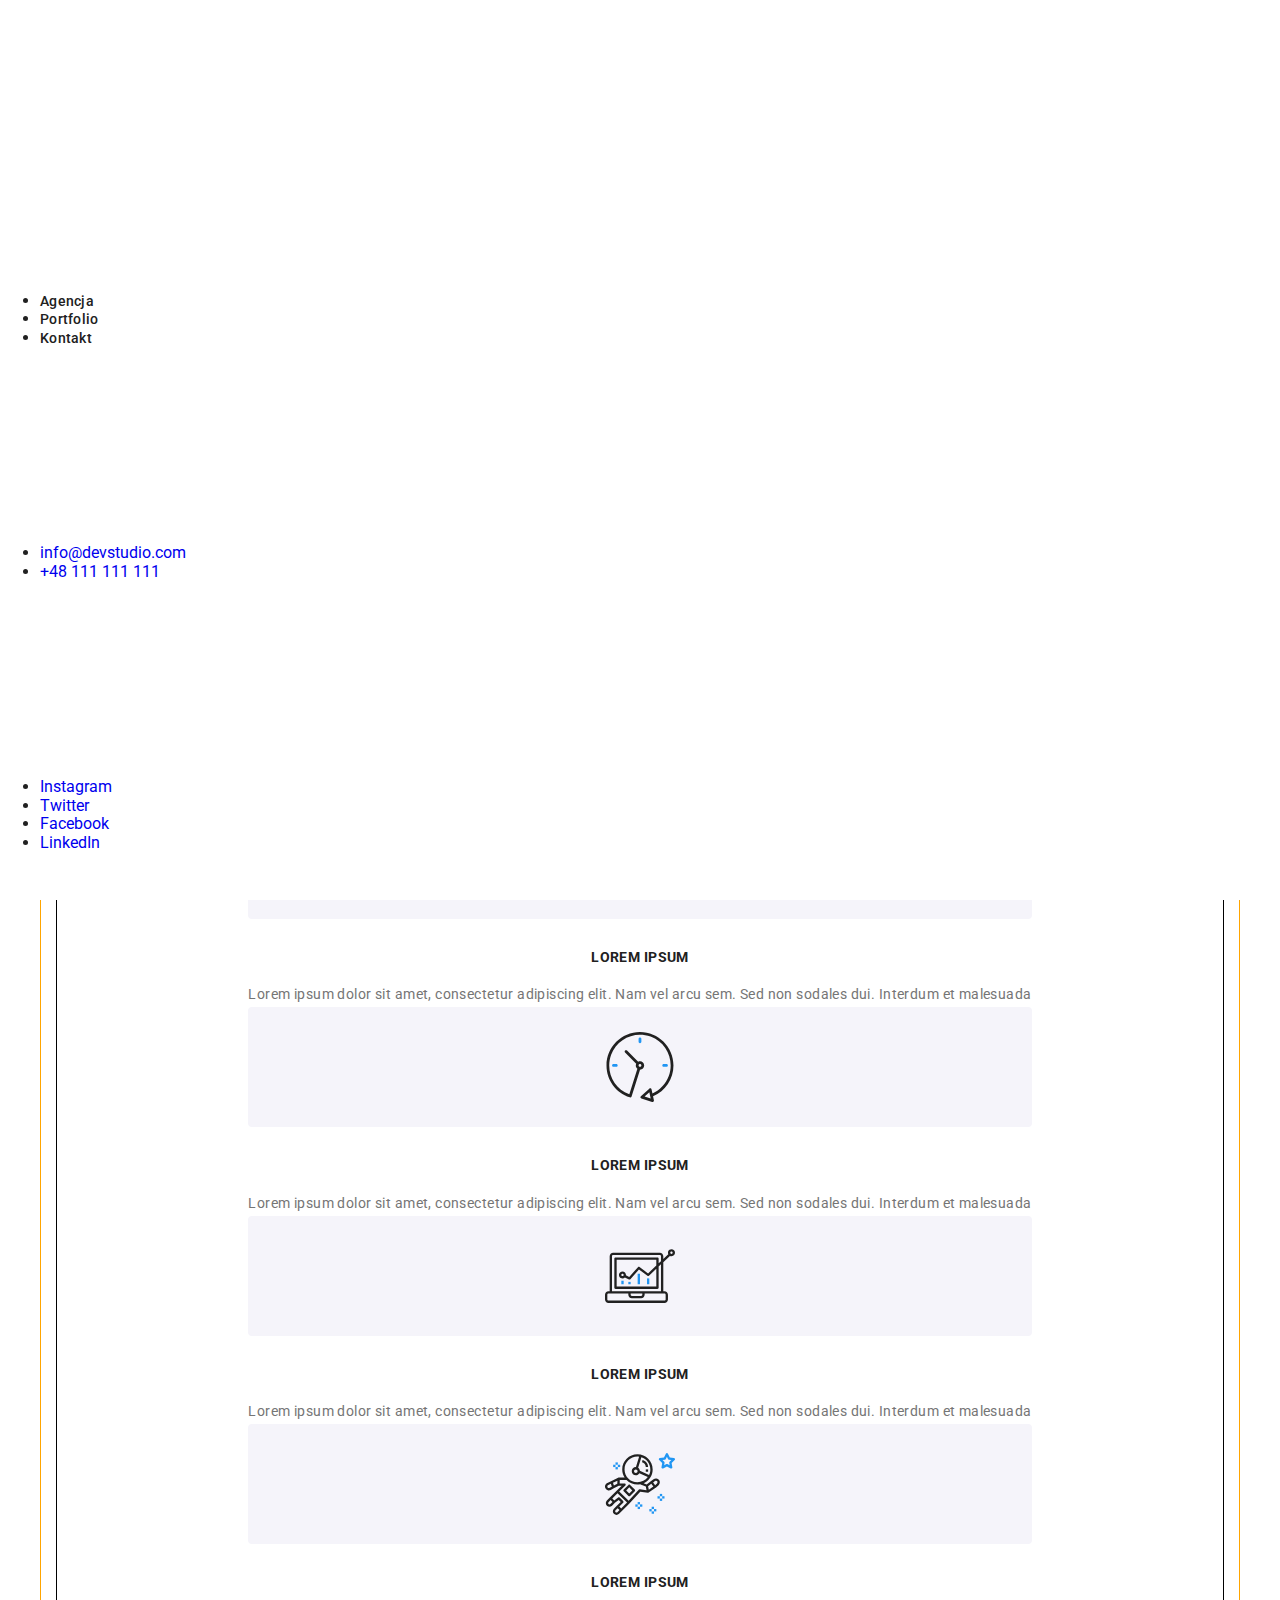
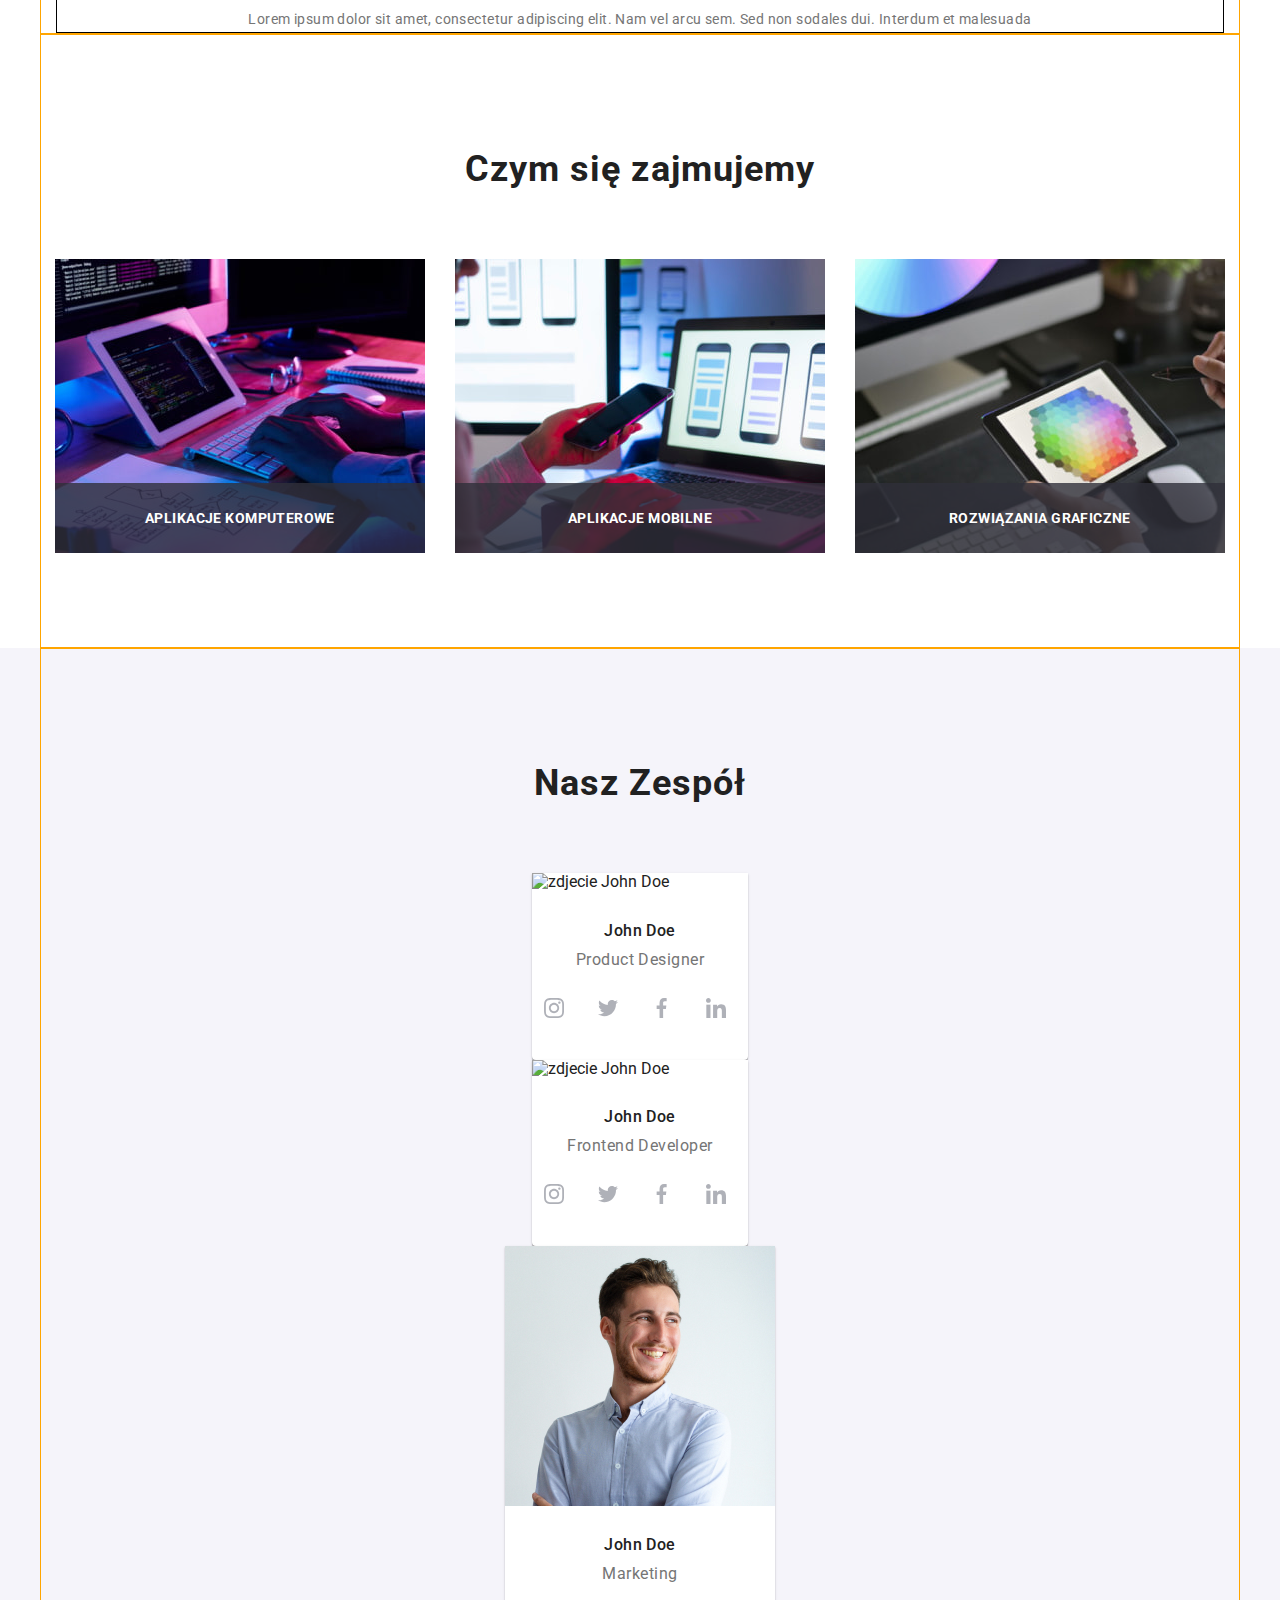
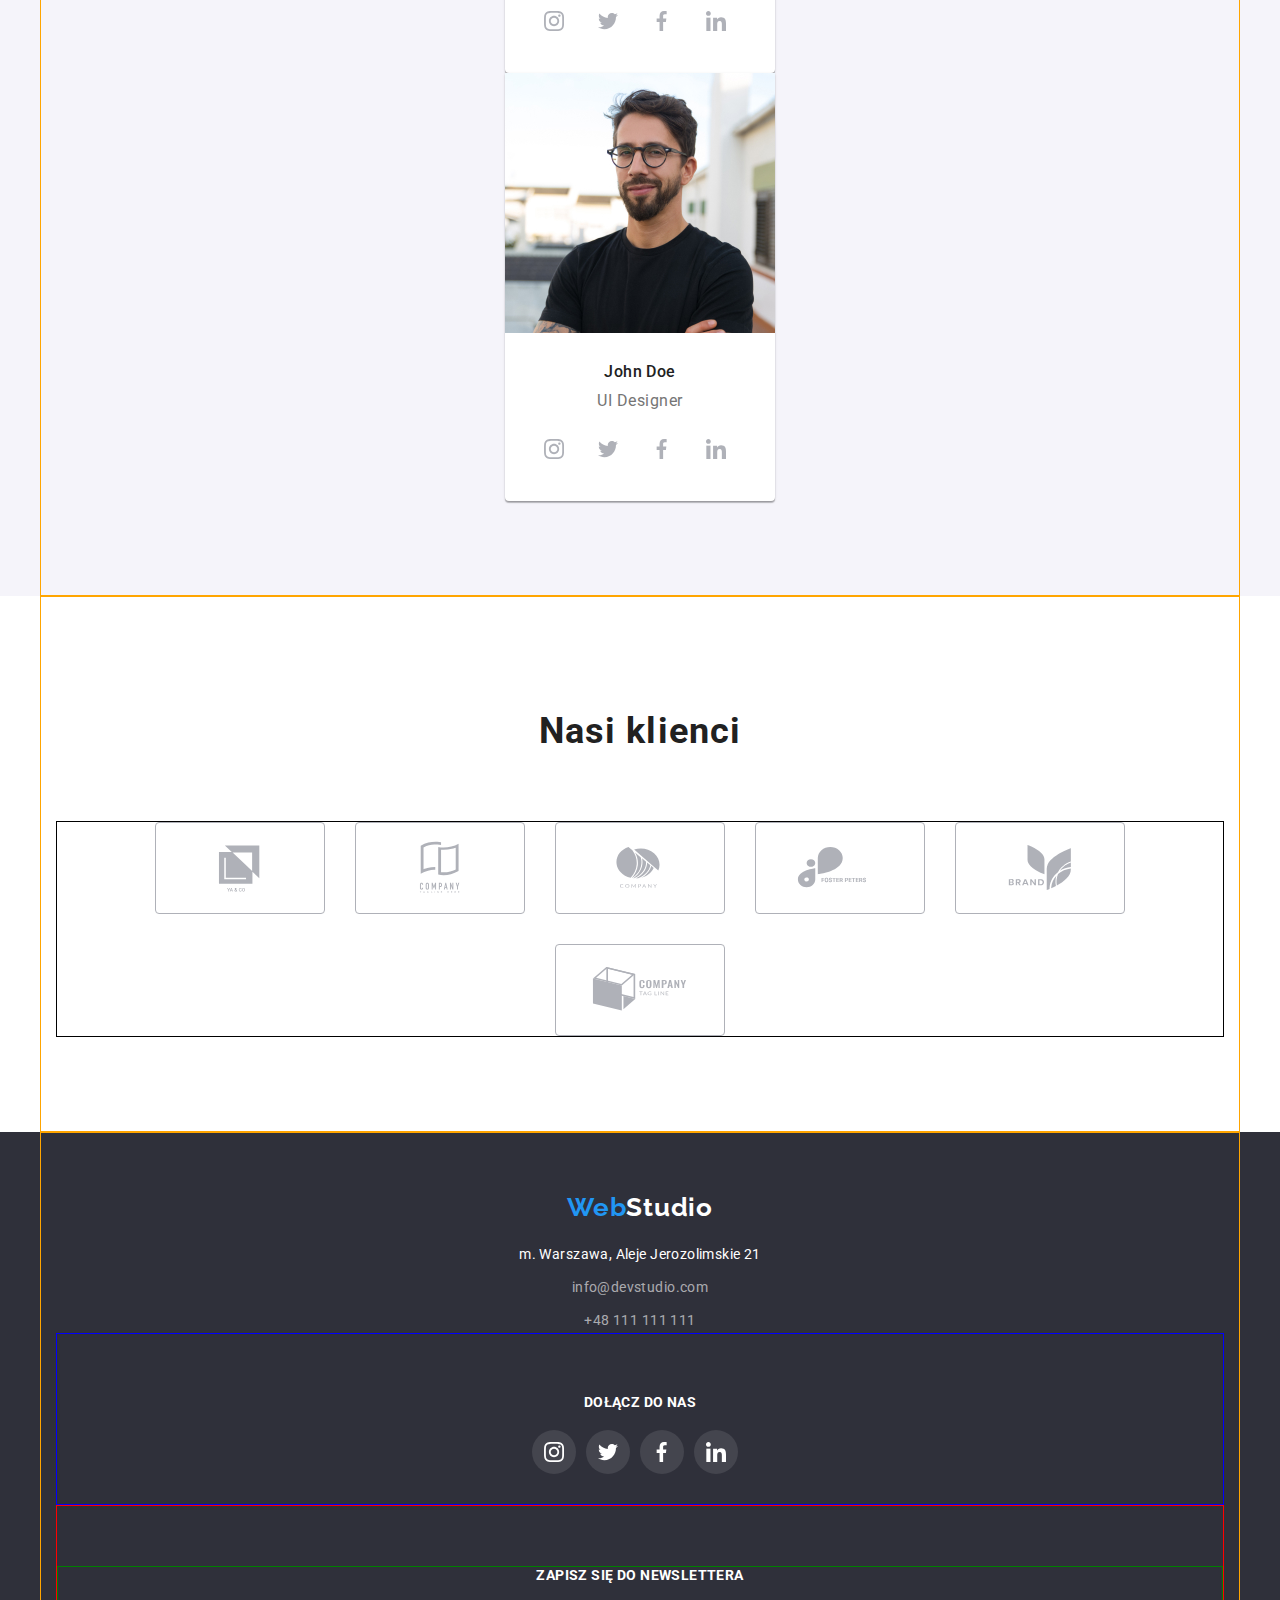
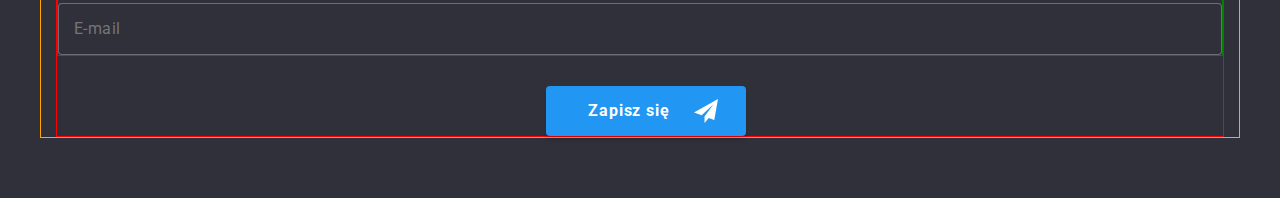
==== index.html @ f4fbeae9 "menu1" ====
<!DOCTYPE html>
<html lang="pl">

<head>
  <meta charset="UTF-8" />
  <meta http-equiv="X-UA-Compatible" content="IE=edge" />
  <meta name="viewport" content="width=device-width, initial-scale=1.0" />
  <link rel="stylesheet"
    href="https://cdnjs.cloudflare.com/ajax/libs/modern-normalize/1.0.0/modern-normalize.min.css" />
  <link rel="stylesheet" href="./css/main.min.css" />
  <link rel="preconnect" href="https://fonts.googleapis.com" />
  <link rel="preconnect" href="https://fonts.gstatic.com" crossorigin />
  <link href="https://fonts.googleapis.com/css2?family=Raleway:wght@700&family=Roboto:wght@400;500;700;900&display=swap"
    rel="stylesheet" />
  <title>WebStudio</title>
</head>

<body>
  <header>
    <div class="container tophead">
      <a class="logo" href="index.html"> <span class="logo--web">Web</span>Studio </a>
      <nav class="navigation">
        <ul class="navigation__list list">
          <li class="navigation__item">
            <a class="navigation__link navigation__underline" href="index.html">AGENCJA</a>
          </li>
          <li class="navigation__item">
            <a class="navigation__link" href="portfolio.html">PORTFOLIO</a>
          </li>
          <li class="navigation__item">
            <a class="navigation__link" href="#kontakt">KONTAKT</a>
          </li>
        </ul>
      </nav>
      <a class="address__top address__top--mail" href="mailto:info@devstudio.com">
        <svg class="adress__icon" width="16" height="12">
          <use href="images/icons.svg#icon-envelope"></use>
        </svg>info@devstudio.com</a>
      <a class="address__top" href="tel:+48111111111"><svg class="adress__icon" width="16" height="12">
          <use href="images/icons.svg#icon-phone"></use>
        </svg>+48 111 111 111</a>


      <button class="mobile-menu__button" type="button" data-menu-open>
        <svg class="mobile-menu__icon" width="40" height="40">
          <use href="./images/icons.svg#icon-menu"></use>
        </svg>
      </button>

      <div class="mobile-menu is-open" data-menu>
        <button class="mobile-menu__button mobile-menu__button--inside" type="button" data-menu-close>
          <svg class="mobile-menu__icon" width="40" height="40">
            <use href="./images/icons.svg#icon-close-menu"></use>
          </svg>
        </button>
        <nav class="navigation__mobile">
          <ul class="navigation__list--mobile">
            <li class="navigation__item navigation__item--mobile">
              <a class="navigation__link navigation__link--current link" href="./index.html">Agencja</a>
            </li>
            <li class="navigation__item navigation__item--mobile">
              <a class="navigation__link link" href="./portfolio.html">Portfolio</a>
            </li>
            <li class="navigation__item navigation__item--mobile">
              <a class="navigation__link link" href="#address">Kontakt</a>
            </li>
          </ul>
        </nav>

        <ul class="headline__list headline__list--mobile">
          <li class="headline__item headline__item--mobile">
            <a class="headline__link link" href="mailto:info@devstudio.com">info@devstudio.com</a>
          </li>
          <li class="headline__item headline__item--mobile">
            <a class="headline__link link" href="tel:+48111111111">+48 111 111 111</a>
          </li>
        </ul>

        <ul class="mobile-menu__list">
          <li class="mobile-menu__item">
            <a href="#" class="mobile-menu__link link">Instagram</a>
          </li>
          <li class="mobile-menu__item">
            <a href="#" class="mobile-menu__link link">Twitter</a>
          </li>
          <li class="mobile-menu__item">
            <a href="#" class="mobile-menu__link link">Facebook</a>
          </li>
          <li class="mobile-menu__item">
            <a href="#" class="mobile-menu__link link">LinkedIn</a>
          </li>
        </ul>
      </div>


    </div>
  </header>
  <main>
    <section class="order">
      <div class="container section order__effect">
        <h1 id="agencja" class="order__title">EFEKTYWNE ROZWIĄZANIA <br /> DLA WASZEGO BIZNESU</h1>
        <button type="button" class="order__button" data-modal-open>ZAMÓW USŁUGĘ</button>
      </div>
    </section>
    <section class="container section lorem">
      <ul class="lorem__list list">
        <li class="lorem__item">
          <div class="lorem__box">
            <svg width="70" height="70">
              <use href="./images/icons.svg#icon-satelite"></use>
            </svg>
          </div>
          <h3 class="lorem__title">Lorem ipsum</h3>
          <br />
          <p class="lorem__text">
            Lorem ipsum dolor sit amet, consectetur adipiscing elit. Nam vel arcu sem. Sed non
            sodales dui. Interdum et malesuada
          </p>
        </li>
        <li class="lorem__item">
          <div class="lorem__box">
            <svg width="70" height="70">
              <use href="./images/icons.svg#icon-clock"></use>
            </svg>
          </div>
          <h3 class="lorem__title">Lorem ipsum</h3>
          <br />
          <p class="lorem__text">
            Lorem ipsum dolor sit amet, consectetur adipiscing elit. Nam vel arcu sem. Sed non
            sodales dui. Interdum et malesuada
          </p>
        </li>
        <li class="lorem__item">
          <div class="lorem__box">
            <svg width="70" height="70">
              <use href="./images/icons.svg#icon-computer"></use>
            </svg>
          </div>
          <h3 class="lorem__title">Lorem ipsum</h3>
          <br />
          <p class="lorem__text">
            Lorem ipsum dolor sit amet, consectetur adipiscing elit. Nam vel arcu sem. Sed non
            sodales dui. Interdum et malesuada
          </p>
        </li>
        <li class="lorem__item">
          <div class="lorem__box">
            <svg width="70" height="70">
              <use href="./images/icons.svg#icon-space"></use>
            </svg>
          </div>
          <h3 class="lorem__title">Lorem ipsum</h3>
          <br />
          <p class="lorem__text">
            Lorem ipsum dolor sit amet, consectetur adipiscing elit. Nam vel arcu sem. Sed non
            sodales dui. Interdum et malesuada
          </p>
        </li>
      </ul>
    </section>
    <section class="section container about">
      <h2 class="headline">Czym się zajmujemy</h2>

      <ul class="about__list list">
        <li class="about__item">
          <img src="images/img1.jpg" alt="klawiatura tablet laptop" width="370" height="294" />
          <p class="about__description">Aplikacje komputerowe</p>
        </li>
        <li class="about__item">
          <img src="images/img2.jpg" alt="telefon komputer" width="370" height="294" />
          <p class="about__description">Aplikacje mobilne</p>
        </li>
        <li class="about__item">
          <img src="images/img3.jpg" alt="klawiatura table" width="370" height="294" />
          <p class="about__description">Rozwiązania graficzne</p>
        </li>
      </ul>
    </section>
    <section class="team">
      <div class="section container">
        <h2 class="headline">Nasz Zespół</h2>
        <ul class="team__list list">
          <li class="team__person">
            <picture>
              <source srcset="
                    images/team/person1mobile-450.jpg 450w,
                    images/team/person1mobile-900.jpg 900w" media="(max-width: 767px)"
                sizes="(min-width: 450px) 450px, 100vw" />
              <source srcset="
                    images/team/person1tablet-354.jpg 354w,
                    images/team/person1tablet-708.jpg 708w
                  " media="(min-width: 768px) and (max-width: 1199px)" sizes="(min-width: 354px) 354px, 100vw" />
              <source srcset="
                    images/team/person1desktop-270.jpg 270w,
                    images/team/person1desktop-540.jpg 540w
                  " media="(min-width: 1200px)" sizes="(min-width: 270px) 270px, 100vw" />
              <img src="images/team/person1mobile-450.jpg" alt="zdjecie John Doe" />
            </picture>
            <p class="team__name">John Doe</p>
            <p class="team__job">Product Designer</p>
            <ul class="social">
              <li class=list><a class="social__link" href="#">
                  <svg class="social-icon" width="20" height="20">
                    <use href="./images/icons.svg#icon-instagram"></use>
                  </svg></a></li>
              <li class=list><a class="social__link" href="#">
                  <svg class="social-icon" width="20" height="20">
                    <use href="./images/icons.svg#icon-twitter"></use>
                  </svg></a></li>
              <li class=list><a class="social__link" href="#">
                  <svg class="social-icon" width="20" height="20">
                    <use href="./images/icons.svg#icon-facebook"></use>
                  </svg></a></li>
              <li class=list><a class="social__link" href="#">
                  <svg class="social-icon" width="20" height="20">
                    <use href="./images/icons.svg#icon-linkedin"></use>
                  </svg></a></li>
            </ul>
          </li>
          <li class="team__person">
            <picture>
              <source srcset="
                    images/team/person2mobile-450.jpg 450w,
                    images/team/person2mobile-900.jpg 900w
                  " media="(max-width: 767px)" sizes="(min-width: 450px) 450px, 100vw" />
              <source srcset="
                    images/team/person2tablet-354.jpg 354w,
                    images/team/person2tablet-708.jpg 708w
                  " media="(min-width: 768px) and (max-width: 1199px)" sizes="(min-width: 354px) 354px, 100vw" />
              <source srcset="
                    images/team/person2desktop-270.jpg 270w,
                    images/team/person2desktop-540.jpg 540w
                  " media="(min-width: 1199px)" sizes="(min-width: 270px) 270px, 100vw" />
              <img src="images/team/person2mobile-450.jpg" alt="zdjecie John Doe" />
            </picture>


            <p class="team__name">John Doe</p>
            <p class="team__job">Frontend Developer</p>
            <ul class="social">
              <li class=list><a class="social__link" href="#">
                  <svg class="social-icon" width="20" height="20">
                    <use href="./images/icons.svg#icon-instagram"></use>
                  </svg></a></li>
              <li class=list><a class="social__link" href="#">
                  <svg class="social-icon" width="20" height="20">
                    <use href="./images/icons.svg#icon-twitter"></use>
                  </svg></a></li>
              <li class=list><a class="social__link" href="#">
                  <svg class="social-icon" width="20" height="20">
                    <use href="./images/icons.svg#icon-facebook"></use>
                  </svg></a></li>
              <li class=list><a class="social__link" href="#">
                  <svg class="social-icon" width="20" height="20">
                    <use href="./images/icons.svg#icon-linkedin"></use>
                  </svg></a></li>
            </ul>
          </li>
          <li class="team__person">
            <picture>
              <source srcset="
                    images/team/person3mobile-450.jpg 450w,
                    images/team/person3mobile-900.jpg 900w
                  " media="(max-width: 767px)" sizes="(min-width: 450px) 450px, 100vw" />
              <source srcset="
                    images/team/person3tablet-354.jpg 354w,
                    images/team/person3tablet-708.jpg 708w
                  " media="(min-width: 768px) and (max-width: 1199px)" sizes="(min-width: 354px) 354px, 100vw" />
              <source srcset="
                    images/team/person3desktop-270.jpg 270w,
                    images/team/person3desktop-540.jpg 540w
                  " media="(min-width: 1199px)" sizes="(min-width: 270px) 270px, 100vw" />
              <img src="images/team/person3mobile-450.jpg" alt="zdjecie John Doe" />
            </picture>

            <p class="team__name">John Doe</p>
            <p class="team__job">Marketing</p>
            <ul class="social">
              <li class=list><a class="social__link" href="#">
                  <svg class="social-icon" width="20" height="20">
                    <use href="./images/icons.svg#icon-instagram"></use>
                  </svg></a></li>
              <li class=list><a class="social__link" href="#">
                  <svg class="social-icon" width="20" height="20">
                    <use href="./images/icons.svg#icon-twitter"></use>
                  </svg></a></li>
              <li class=list><a class="social__link" href="#">
                  <svg class="social-icon" width="20" height="20">
                    <use href="./images/icons.svg#icon-facebook"></use>
                  </svg></a></li>
              <li class=list><a class="social__link" href="#">
                  <svg class="social-icon" width="20" height="20">
                    <use href="./images/icons.svg#icon-linkedin"></use>
                  </svg></a></li>
            </ul>
          </li>
          <li class="team__person">
            <picture>
              <source srcset="
                    images/team/person4mobile-450.jpg 450w,
                    images/team/person4mobile-900.jpg 900w
                  " media="(max-width: 767px)" sizes="(min-width: 450px) 450px, 100vw" />
              <source srcset="
                    images/team/person4tablet-354.jpg 354w,
                    images/team/person4tablet-708.jpg 708w
                  " media="(min-width: 768px) and (max-width: 1199px)" sizes="(min-width: 354px) 354px, 100vw" />
              <source srcset="
                    images/team/person4desktop-270.jpg 270w,
                    images/team/person4desktop-540.jpg 540w
                  " media="(min-width: 1199px)" sizes="(min-width: 270px) 270px, 100vw" />
              <img src="images/team/person4mobile-450.jpg" alt="zdjecie John Doe" />
            </picture>


            <p class="team__name">John Doe</p>
            <p class="team__job">UI Designer</p>
            <ul class="social">
              <li class=list><a class="social__link" href="#">
                  <svg class="social-icon" width="20" height="20">
                    <use href="./images/icons.svg#icon-instagram"></use>
                  </svg></a></li>
              <li class=list><a class="social__link" href="#">
                  <svg class="social-icon" width="20" height="20">
                    <use href="./images/icons.svg#icon-twitter"></use>
                  </svg></a></li>
              <li class=list><a class="social__link" href="#">
                  <svg class="social-icon" width="20" height="20">
                    <use href="./images/icons.svg#icon-facebook"></use>
                  </svg></a></li>
              <li class=list><a class="social__link" href="#">
                  <svg class="social-icon" width="20" height="20">
                    <use href="./images/icons.svg#icon-linkedin"></use>
                  </svg></a></li>
            </ul>
          </li>
        </ul>
      </div>
    </section>
    <section class="section container">
      <h2 class="headline">Nasi klienci</h2>
      <div class="client">
        <ul class="client__list list">
          <li class="client__item">
            <a class="client__link" href="#">
              <svg class="client-logo" width="106" height="60.04">
                <use href="./images/icons.svg#icon-client1"></use>
              </svg>
            </a>
          </li>
          <li class="client__item">
            <a class="client__link" href="#">
              <svg class="client-logo" width="106" height="60.04">
                <use href="./images/icons.svg#icon-client2"></use>
              </svg>
            </a>
          </li>
          <li class="client__item">
            <a class="client__link" href="#">
              <svg class="client-logo" width="106" height="60.04">
                <use href="./images/icons.svg#icon-client3"></use>
              </svg>
            </a>
          </li>
          <li class="client__item">
            <a class="client__link" href="#">
              <svg class="client-logo" width="106" height="60.04">
                <use href="./images/icons.svg#icon-client4"></use>
              </svg>
            </a>
          </li>
          <li class="client__item">
            <a class="client__link" href="#">
              <svg class="client-logo" width="106" height="60.04">
                <use href="./images/icons.svg#icon-client5"></use>
              </svg>
            </a>
          </li>
          <li class="client__item">
            <a class="client__link" href="#">
              <svg class="client-logo" width="106" height="60.04">
                <use href="./images/icons.svg#icon-client6"></use>
              </svg>
            </a>
          </li>
        </ul>
      </div>
    </section>
  </main>
  <footer class="bottom">
    <section class="container ">
      <section class="bottom__box">
        <!-- <section class="container bottom__box"> -->
        <div class="bottom__left">
          <a class="logo logo--bottom" href="#"> <span class="logo--web">Web</span>Studio </a>
          <address id="kontakt" class="adress-bottom">
            <p class=adress__item>
              <a class="address__bottom" href="https://goo.gl/maps/KirbmJ58dicckaQu6">m. Warszawa, Aleje Jerozolimskie
                21</a>
            </p>
            <p class="adress__item">
              <a class="address__bottom address__bottom--grey" href="mailto:info@devstudio.com">info@devstudio.com</a>
            </p>
            <p class="adress__item ">
              <a class="address__bottom address__bottom--grey" href="tel:+48111111111">+48 111 111 111</a>
            </p>
          </address>
        </div>
        <div class="bottom__center">
          <p class="bottom__join">dołącz do nas</p>
          <ul class="social">
            <li class=list><a class="social__link social__link--bottom" href="#">
                <svg class="social-icon" width="20" height="20">
                  <use href="./images/icons.svg#icon-instagram"></use>
                </svg></a></li>
            <li class=list><a class="social__link social__link--bottom" href="#">
                <svg class="social-icon" width="20" height="20">
                  <use href="./images/icons.svg#icon-twitter"></use>
                </svg></a></li>
            <li class=list><a class="social__link social__link--bottom" href="#">
                <svg class="social-icon" width="20" height="20">
                  <use href="./images/icons.svg#icon-facebook"></use>
                </svg></a></li>
            <li class=list><a class="social__link social__link--bottom" href="#">
                <svg class="social-icon" width="20" height="20">
                  <use href="./images/icons.svg#icon-linkedin"></use>
                </svg></a></li>
          </ul>
        </div>
        <div class="bottom__right">
          <form class="newsletter" name="newsletter-form">
            <label class="newsletter__join">
              Zapisz się do newslettera
              <input class="newsletter__lbl" type="email" name="email" placeholder="E-mail" required />
            </label>
            <button class="newsletter__button" type="submit">
              Zapisz się
              <svg class="newsletter__icon" width="24" height="24">
                <use href="./images/icons.svg#icon-send"></use>
              </svg>
            </button>
          </form>


        </div>
      </section>
  </footer>
  <div class="backdrop is-hidden" data-modal>
    <div class="modal">
      <button type="button" class="close-btn" data-modal-close>
        <svg class="close-btn__img" width="30" height="30">
          <use href="./images/icons.svg#icon-close"></use>
        </svg></button>
      <div class="contact-form">
        <p class="contact-form__leave">Zostaw swoje dane w formularzu poniżej</p>

        <form>
          <label class="contact-form__label-input">
            Imię
            <div class="contact-form__label-box">
              <svg class="contact-form__label-icon" width="18" height="18">
                <use href="images/icons.svg#icon-person"></use>
              </svg>
              <input class="contact-form__inside-text" type="text" name="username" required />
            </div>
          </label>

          <label class="contact-form__label-input">
            Telefon
            <div class="contact-form__label-box">
              <svg class="contact-form__label-icon" width="18" height="18">
                <use href="images/icons.svg#icon-phone2"></use>
              </svg>
              <input class="contact-form__inside-text" type="tel" name="phone_number" required />

            </div>
          </label>


          <label class="contact-form__label-input">
            Email
            <div class="contact-form__label-box">
              <svg class="contact-form__label-icon" width="18" height="18">
                <use href="images/icons.svg#icon-email"></use>
              </svg>
              <input class="contact-form__inside-text" type="email" name="email" required />
            </div>
          </label>

          <label class="contact-form__label-input">
            Komentarz
            <div class="contact-form__label-box">
              <textarea class="contact-form__inside-textarea" name="feedback" rows="6"
                placeholder="Wprowadź tekst"></textarea>
            </div>

          </label>
          <div>
            <input type="checkbox" name="checkbox" id="policy" class="checkbox" required />
            <label class="checkbox__statement" for="policy">
              <p>Oświadczam iż akceptuję <a class="checkbox__policy" href="#">Regulamin </a> i
                <a class="checkbox__policy" href="#"> Politykę Prywatności.</a>
              </p>
            </label>
          </div>

          <div class="contact-form__label-box">
            <button type="submit" class="contact-form__button">Wyślij</button>
          </div>
        </form>
      </div>

    </div>
  </div>
  <script src="./js/modal.js"></script>
</body>

</html>
---- css/main.min.css ----
:root{--main-color-bla: #212121;--secondary-color-blu: #2196f3;--third-color-whi: #ffffff;--four-color-gre: #757575;--fifth-color-dgrey: #2F303A;--main-font: 'Roboto', sans-serif;--secondary-font: 'Raleway', sans-serif}body{font-family:var(--main-font);color:var(--main-color-bla);max-width:1600px;margin:0 auto}h1,h2,h3,h4,h5,h6{margin:0}ul,ol{padding:0;margin:0}p{margin:0;padding:0}img{display:block}.list{list-style:none}.link{text-decoration:none}.container{max-width:100%;margin:0 auto;padding:0 15px;border:1px solid orange}.section{padding-top:94px;padding-bottom:94px}.headline{font-weight:700;font-size:36px;line-height:1.667;text-align:center;letter-spacing:0.03em;padding:10px;margin-bottom:50px}.tophead{padding-top:24px;padding-bottom:25px;border-bottom:1px solid #ececec;display:flex;border:1px solid blue;flex-direction:row;justify-content:space-between;align-items:center}@media screen and (min-width: 480px) and (max-width: 767px){.container{max-width:480px}}@media screen and (min-width: 768px) and (max-width: 1199px){.container{max-width:768px}}@media screen and (min-width: 1200px){.container{max-width:1200px}}.logo{color:var(--main-color-bla);padding-right:93px;font-family:var(--secondary-font);font-weight:700;font-size:26px;letter-spacing:0.03em;text-decoration:none;text-align:center}.logo--web{color:var(--secondary-color-blu)}.logo--bottom{color:var(--third-color-whi);padding:60px 0 20px}.bottom{background:var(--fifth-color-dgrey);margin:0 auto;padding-bottom:60px}.bottom__box{display:flex;flex-direction:column}.bottom__left{display:flex;flex-direction:column}.bottom__center{display:flex;flex-direction:column;border:1px solid blue}.bottom__join{font-weight:700;font-size:14px;line-height:16px;letter-spacing:0.03em;text-transform:uppercase;color:#ffffff;margin-bottom:20px;text-align:center;margin-top:60px}.navigation{display:none}.navigation__mobile{display:flex;flex-direction:column}.navigation__list{display:flex;align-items:center}.navigation__list--mobile{display:flex;flex-direction:column}.navigation__item{position:relative}.navigation__item:not(:last-child){margin-right:46px}.navigation__link{color:var(--main-color-bla);font-weight:500;font-size:14px;line-height:1.143;letter-spacing:0.02em;text-decoration:none;transition:color 250ms cubic-bezier(0.4, 0, 0.2, 1)}.navigation__link:hover,.navigation__link:focus{color:var(--secondary-color-blu)}.navigation__underline::after{position:absolute;content:'';width:100%;height:4px;background-color:#2196f3;bottom:-32px;left:0;border-radius:2px}.address__top{display:none;font-weight:500;font-size:14px;font-style:normal;line-height:1.143;letter-spacing:0.02em;color:var(--four-color-gre);text-decoration:none;align-items:center;transition-property:color, fill;transition-duration:250ms;transition-timing-function:cubic-bezier(0.4, 0, 0.2, 1)}.address__top:hover,.address__top:focus{color:var(--secondary-color-blu);fill:var(--secondary-color-blu)}.address__top--mail{margin-right:50px;margin-left:auto}.adress__icon{margin-right:10px}.address__bottom{font-size:14px;font-style:normal;line-height:171%;letter-spacing:0.03em;color:var(--third-color-whi);text-decoration:none;transition:color 250ms cubic-bezier(0.4, 0, 0.2, 1)}.address__bottom:hover,.address__bottom:focus{color:var(--secondary-color-blu)}.address__bottom--grey{color:rgba(255,255,255,0.6)}.adress__item{text-align:center}.adress__item:not(:first-of-type){margin-top:9px}.order{background:#2f303a;align-items:center;margin:0 auto;background-image:linear-gradient(rgba(47,48,58,0.4), rgba(47,48,58,0.4)),url(../images/background/order-mobile.jpg);background-repeat:no-repeat;background-size:cover}.order__button{background:var(--secondary-color-blu);box-shadow:0px 4px 4px rgba(0,0,0,0.15);border-radius:4px;font-style:normal;font-weight:700;font-size:16px;line-height:1.875;letter-spacing:0.06em;color:var(--third-color-whi);cursor:pointer;margin-top:30px;padding:10px 41px}.order__effect{display:flex;flex-direction:column;align-items:center;padding:200px 0}.order__title{width:696px;font-weight:900;font-size:26px;line-height:1.36;text-align:center;letter-spacing:0.06em;text-transform:uppercase;color:var(--third-color-whi)}@media (min-device-pixel-ratio: 2), (min-resolution: 192dpi), (min-resolution: 2dppx){.order{background-image:linear-gradient(rgba(47,48,58,0.4), rgba(47,48,58,0.4)),url("../images/background/order-mobile@2x.jpg")}}@media screen and (min-width: 768px) and (max-width: 1199px){.order{background-image:linear-gradient(rgba(47,48,58,0.4), rgba(47,48,58,0.4)),url("../images/background/order-tablet.jpg")}}@media screen and (min-width: 768px) and (max-width: 1199px) and (min-device-pixel-ratio: 2), screen and (min-width: 768px) and (max-width: 1199px) and (-webkit-min-device-pixel-ratio: 2), screen and (min-width: 768px) and (max-width: 1199px) and (min-resolution: 192dpi), screen and (min-width: 768px) and (max-width: 1199px) and (min-resolution: 2dppx){.order{background-image:linear-gradient(rgba(47,48,58,0.4), rgba(47,48,58,0.4)),url("../images/background/order-tablet@2x.jpg")}}@media screen and (min-width: 1200px){.order{background-image:linear-gradient(rgba(47,48,58,0.4), rgba(47,48,58,0.4)),url("../images/background/order-desktop.jpg")}}@media screen and (min-width: 1200px) and (min-device-pixel-ratio: 2), screen and (min-width: 1200px) and (-webkit-min-device-pixel-ratio: 2), screen and (min-width: 1200px) and (min-resolution: 192dpi), screen and (min-width: 1200px) and (min-resolution: 2dppx){.order{background-image:linear-gradient(rgba(47,48,58,0.4), rgba(47,48,58,0.4)),url("../images/background/order-desktop@2x.jpg")}}@media screen and (min-width: 1200px){.order__title{font-size:44px}}.about{display:none;flex-direction:column}.about__list{display:flex;flex-direction:row;justify-content:center}.about__item{position:relative}.about__item:not(:last-child){margin-right:30px}.about__description{position:absolute;display:flex;justify-content:center;bottom:0;font-weight:700;font-size:14px;line-height:16px;letter-spacing:0.03em;text-transform:uppercase;color:var(--third-color-whi);background-color:rgba(47,48,58,0.8);width:100%;padding:27px 0}@media screen and (min-width: 1200px){.about{display:flex}}.lorem{padding-bottom:0px}.lorem__list{display:flex;flex-direction:column;align-items:center;border:1px solid black}.lorem__box{background:#f5f4fa;border-radius:4px;margin-bottom:30px;display:flex;align-items:center;justify-content:center;padding-top:25px;padding-bottom:25px}.lorem__title{font-weight:700;font-size:14px;line-height:1.143;letter-spacing:0.03em;text-transform:uppercase;text-align:center}.lorem__text{font-size:14px;line-height:1.71;letter-spacing:0.03em;color:var(--four-color-gre)}.team{background-color:#f5f4fa;margin:0 auto}.team__list{display:flex;flex-direction:column;align-items:center}.team__person{background-color:var(--third-color-whi);box-shadow:0px 1px 3px rgba(0,0,0,0.12),0px 1px 1px rgba(0,0,0,0.14),0px 2px 1px rgba(0,0,0,0.2);border-radius:0px 0px 4px 4px}.team__name{font-weight:500;font-size:16px;line-height:118%;letter-spacing:0.03em;text-align:center;margin-top:30px;margin-bottom:10px}.team__job{font-size:16px;line-height:118%;letter-spacing:0.03em;color:var(--four-color-gre);text-align:center;margin-bottom:16px}.social{display:flex;flex-direction:row;justify-content:center}.social__link{display:flex;width:44px;height:44px;background-color:var(--third-color-whi);border-radius:50%;justify-content:center;align-items:center;margin-bottom:30px;margin-right:10px;fill:#afb1b8;transition-property:background-color, fill;transition-duration:250ms;transition-timing-function:cubic-bezier(0.4, 0, 0.2, 1)}.social__link:hover,.social__link:focus{background-color:var(--secondary-color-blu);fill:var(--third-color-whi)}.social__link--bottom{background-color:rgba(255,255,255,0.1);fill:var(--third-color-whi);transition:background-color 250ms cubic-bezier(0.4, 0, 0.2, 1)}.client{display:flex;align-items:center;justify-content:center}.client__list{display:flex;flex-direction:row;flex-wrap:wrap;border:1px solid black;justify-content:center;gap:30px}.client__link{display:flex;width:170px;height:92px;border:1px solid #afb1b8;box-sizing:border-box;border-radius:4px;justify-content:center;align-items:center;fill:#afb1b8;transition-property:border, fill;transition-duration:250ms;transition-timing-function:cubic-bezier(0.4, 0, 0.2, 1)}.client__link:hover,.client__link:focus{fill:var(--secondary-color-blu);border:1px solid var(--secondary-color-blu)}.newsletter{display:flex;align-items:center;flex-direction:column;border:1px solid red;text-align:center}.newsletter__join{font-weight:700;font-size:14px;letter-spacing:0.03em;text-transform:uppercase;color:#ffffff;display:flex;flex-direction:column;border:1px solid green;margin-top:60px;width:100%}.newsletter__lbl{padding:15px 16px;border:1px solid rgba(255,255,255,0.3);box-sizing:border-box;border-radius:4px;background-color:var(--fifth-color-dgrey);color:var(--four-color-gre);font-size:16px;line-height:125%;letter-spacing:0.03em;margin-top:20px;outline:none;padding-left:15px}.newsletter__lbl:not(:placeholder-shown){color:var(--third-color-whi);font-size:16px;line-height:125%;letter-spacing:0.03em;padding:15px}.newsletter__button{margin-left:12px;font-weight:700;font-size:16px;line-height:188%;display:flex;align-items:center;text-align:center;letter-spacing:0.06em;color:#ffffff;background-color:var(--secondary-color-blu);padding:10px 28px 10px 42px;border:none;box-shadow:0px 4px 4px rgba(0,0,0,0.15);border-radius:4px;cursor:pointer;margin-top:30px}.newsletter__icon{margin-left:24px}.menu{display:flex;flex-direction:row;justify-content:center}.menu__button{font-style:normal;font-weight:500;font-size:16px;line-height:162%;text-align:center;letter-spacing:0.03em;background:#f5f4fa;border-radius:4px;cursor:pointer;padding:6px 22px;margin-bottom:50px;border-style:none;transition-property:background, color, box-shadow;transition-duration:250ms;transition-timing-function:cubic-bezier(0.4, 0, 0.2, 1)}.menu__button:hover,.menu__button:focus{background:var(--secondary-color-blu);color:var(--third-color-whi);box-shadow:0px 3px 1px rgba(0,0,0,0.1),0px 1px 2px rgba(0,0,0,0.08),0px 2px 2px rgba(0,0,0,0.12)}.menu__item:not(:last-child){margin-right:8px}.portfolio{display:flex;flex-direction:row;justify-content:center;flex-wrap:wrap}.portfolio__item{border-bottom:1px solid #eeeeee;margin-bottom:30px;transition:box-shadow 250ms cubic-bezier(0.4, 0, 0.2, 1)}.portfolio__item:hover,.portfolio__item:focus{box-shadow:0px 1px 1px rgba(0,0,0,0.12),0px 4px 4px rgba(0,0,0,0.06),1px 4px 6px rgba(0,0,0,0.16)}.portfolio__item:not(:nth-child(3n)){margin-right:30px}.portfolio__img-box{position:relative;overflow:hidden}.portfolio__img-box:hover .portfolio__hidden-text{transform:translateY(0%)}.portfolio__hidden-text{display:flex;position:absolute;top:0;left:0;width:100%;height:100%;background-color:var(--secondary-color-blu);font-size:18px;line-height:156%;letter-spacing:0.03em;color:var(--third-color-whi);text-align:left;align-items:center;padding-left:24px;padding-right:45px;transform:translateY(100%);transition:transform 250ms cubic-bezier(0.4, 0, 0.2, 1)}.portfolio__name{font-weight:700;font-size:18px;line-height:2;letter-spacing:0.06em;padding-left:24px;padding-top:20px;color:var(--main-color-bla)}.portfolio__type{font-size:16px;line-height:1.888;letter-spacing:0.03em;padding-left:24px;padding-bottom:20px;color:var(--four-color-gre)}.backdrop{position:fixed;left:0;top:0;width:100%;height:100%;opacity:100%;background-color:rgba(0,0,0,0.2);transition:opacity 250ms cubic-bezier(0.075, 0.82, 0.165, 1)}.modal{position:absolute;top:50%;left:50%;transform:translate(-50%, -50%);width:528px;min-height:581px;border-radius:4px;background-color:var(--third-color-whi);transition:transform 250ms cubic-bezier(0.075, 0.82, 0.165, 1)}.is-hidden{opacity:0;pointer-events:none}.backdrop.is-hidden .modal{position:absolute;top:50%;left:50%;transform:translateY(100%)}.close-btn{position:absolute;top:8px;right:8px;width:30px;height:30px;border-style:none;background-color:var(--third-color-whi);cursor:pointer}.close-btn__img{position:absolute;top:0px;right:0px}.contact-form{display:flex;flex-direction:column;padding:40px;text-align:left}.contact-form__leave{text-align:center;font-weight:700;font-size:20px;line-height:115%;text-align:center;letter-spacing:0.03em;color:#212121}.contact-form__label-input{display:flex;flex-direction:column;font-size:12px;line-height:1.16;letter-spacing:0.01em;color:var(--four-color-gre);width:100%;margin-top:10px}.contact-form__inside-text{font-size:16px;width:100%;padding:12px 0px 12px 42px;border-style:none;border:1px solid rgba(33,33,33,0.2);border-radius:4px;outline:none;transition:border-color 250ms cubic-bezier(0.4, 0, 0.2, 1)}.contact-form__inside-text:focus,.contact-form__inside-textarea:focus{border:1px solid var(--secondary-color-blu)}.contact-form__inside-textarea{letter-spacing:0.01em;color:var(--four-color-gre);padding:12px 16px;resize:none;width:100%;border:1px solid rgba(33,33,33,0.2);border-radius:4px;outline:none;transition:border-color 250ms cubic-bezier(0.4, 0, 0.2, 1)}.contact-form__inside-textarea::placeholder{color:rgba(117,117,117,0.5)}.contact-form__label-icon{position:absolute;top:auto;left:0;color:currentColor;margin:0 12px;fill:var(--main-color-bla);transition:fill 250ms cubic-bezier(0.4, 0, 0.2, 1)}.contact-form__label-box{display:flex;position:relative;flex-direction:row;align-items:center;justify-content:center;margin-top:4px}.contact-form__label-box:focus-within .contact-form__label-icon{fill:var(--secondary-color-blu)}.contact-form__button{font-weight:700;font-size:16px;line-height:188%;letter-spacing:0.06em;color:#ffffff;padding:10px 76px;background:var(--secondary-color-blu);box-shadow:0px 4px 4px rgba(0,0,0,0.15);border-radius:4px;border-style:none;cursor:pointer}.checkbox{opacity:0;position:absolute}.checkbox__statement{display:flex;position:relative;margin-top:20px;margin-bottom:30px;padding-left:37px;cursor:pointer;font-size:14px;line-height:171%;color:var(--four-color-gre)}.checkbox__statement::before{content:'';width:16px;height:16px;border:1px solid black;position:absolute;text-align:right;left:14px;bottom:4px;background-color:var(--third-color-whi);border-radius:2px}.checkbox:checked+.checkbox__statement::before{border:0.01px solid var(--secondary-color-blu);background-color:var(--secondary-color-blu);background-image:url(../images/check.svg);background-repeat:no-repeat;background-position:center;transition-property:border, background-color;transition-duration:250ms;transition-timing-function:cubic-bezier(0.4, 0, 0.2, 1)}.checkbox__policy{color:var(--secondary-color-blu)}.mobile-menu{display:flex;flex-direction:column;justify-content:space-between;position:fixed;z-index:100;left:0;top:0;width:100vw;height:100vh;background-color:var(--third-color-whi);padding:48px 40px;opacity:1;visibility:visible;pointer-events:auto}.mobile-menu__button{background-color:transparent;border-style:none}.mobile-menu__icon{fill:var(--main-color-bla)}.mobile-menu__button:hover .mobile-menu__icon{fill:var(--secondary-color-blu)}.mobile-menu__button:focus .mobile-menu__icon{fill:var(--secondary-color-blu)}
/*# sourceMappingURL=main.min.css.map */
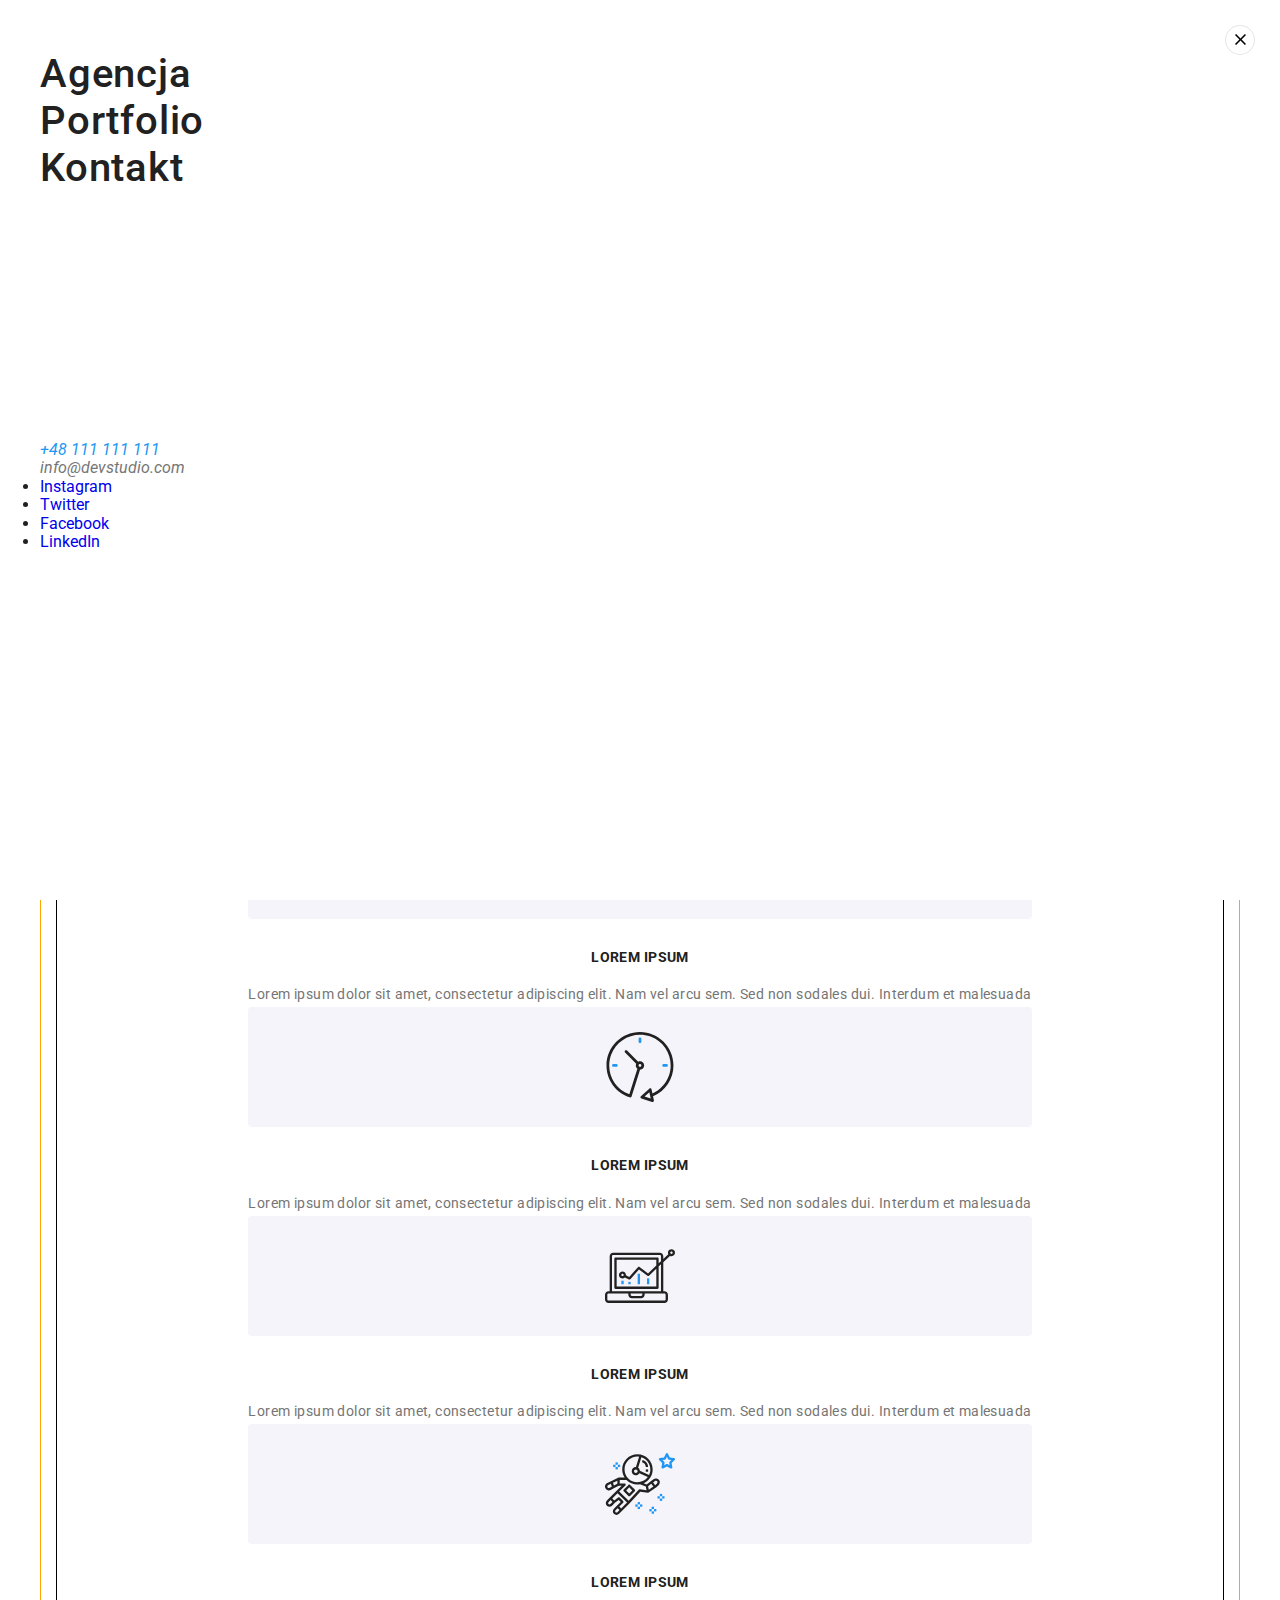
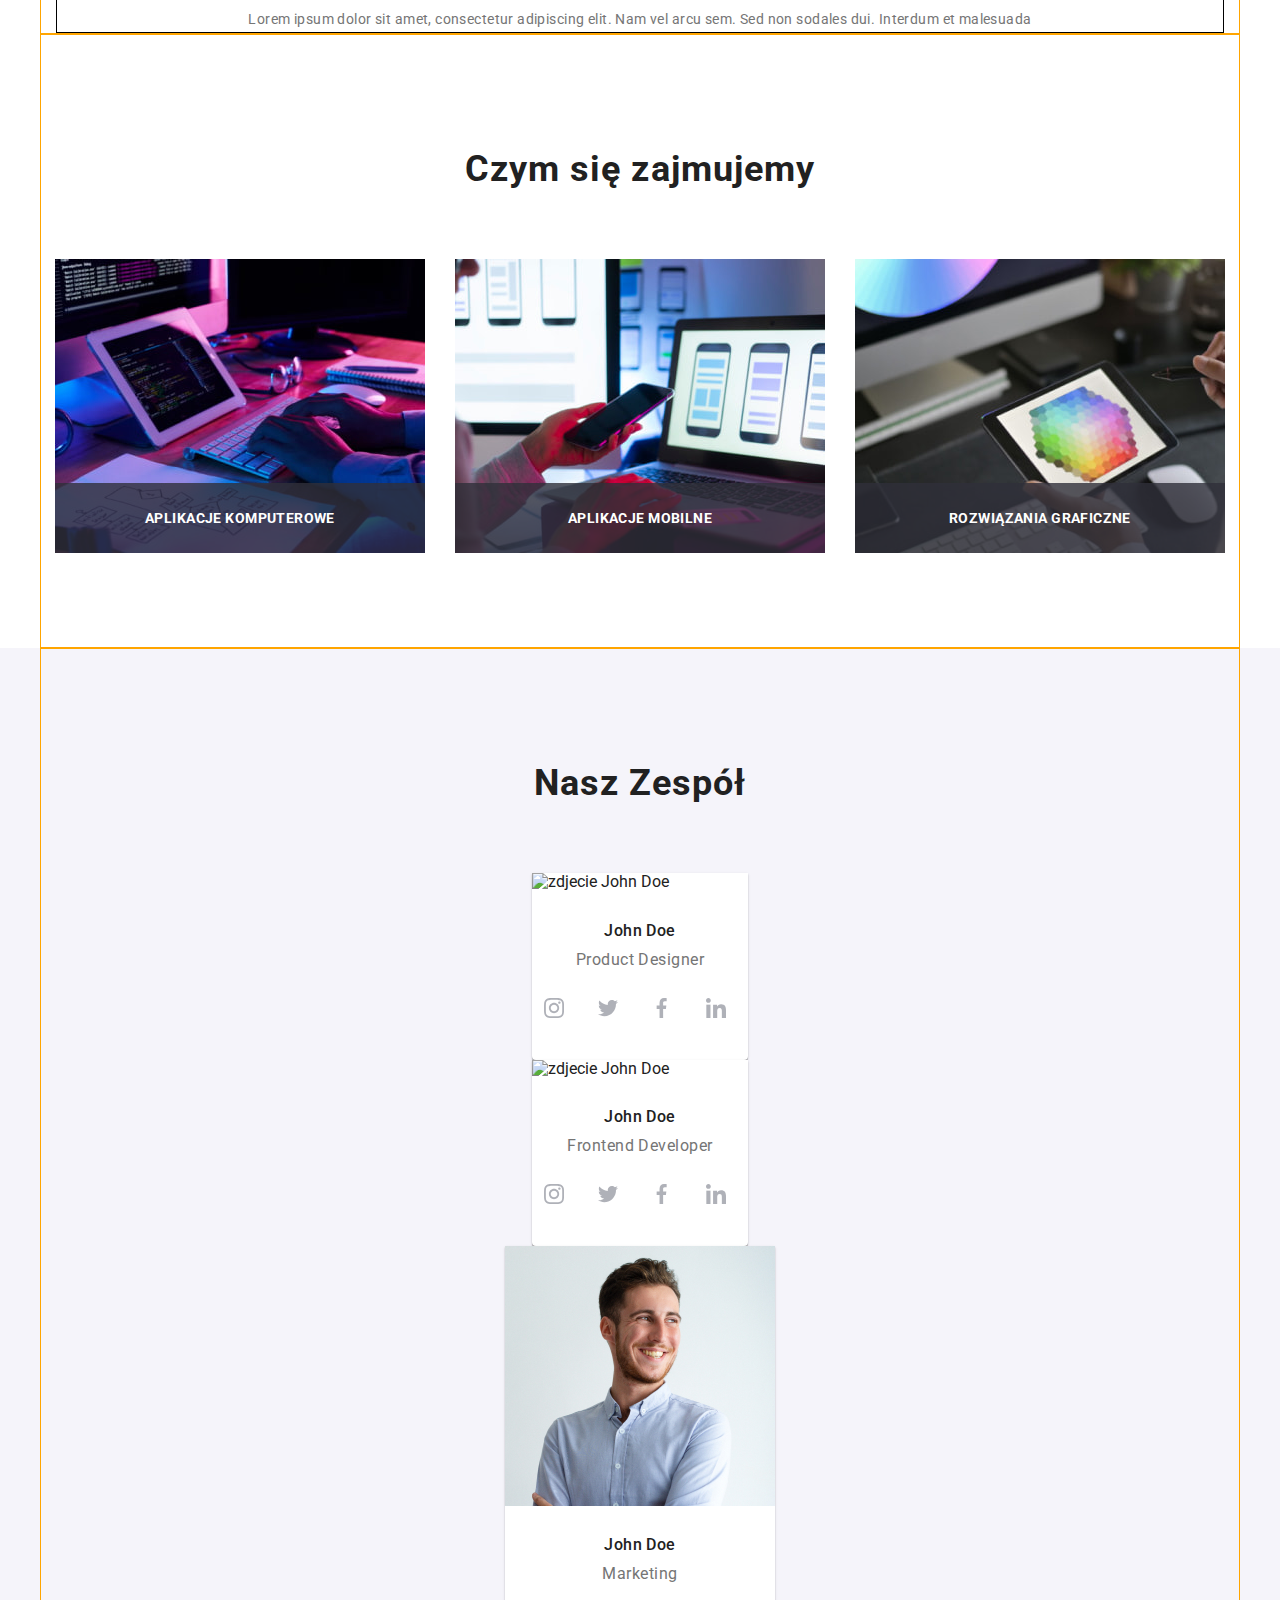
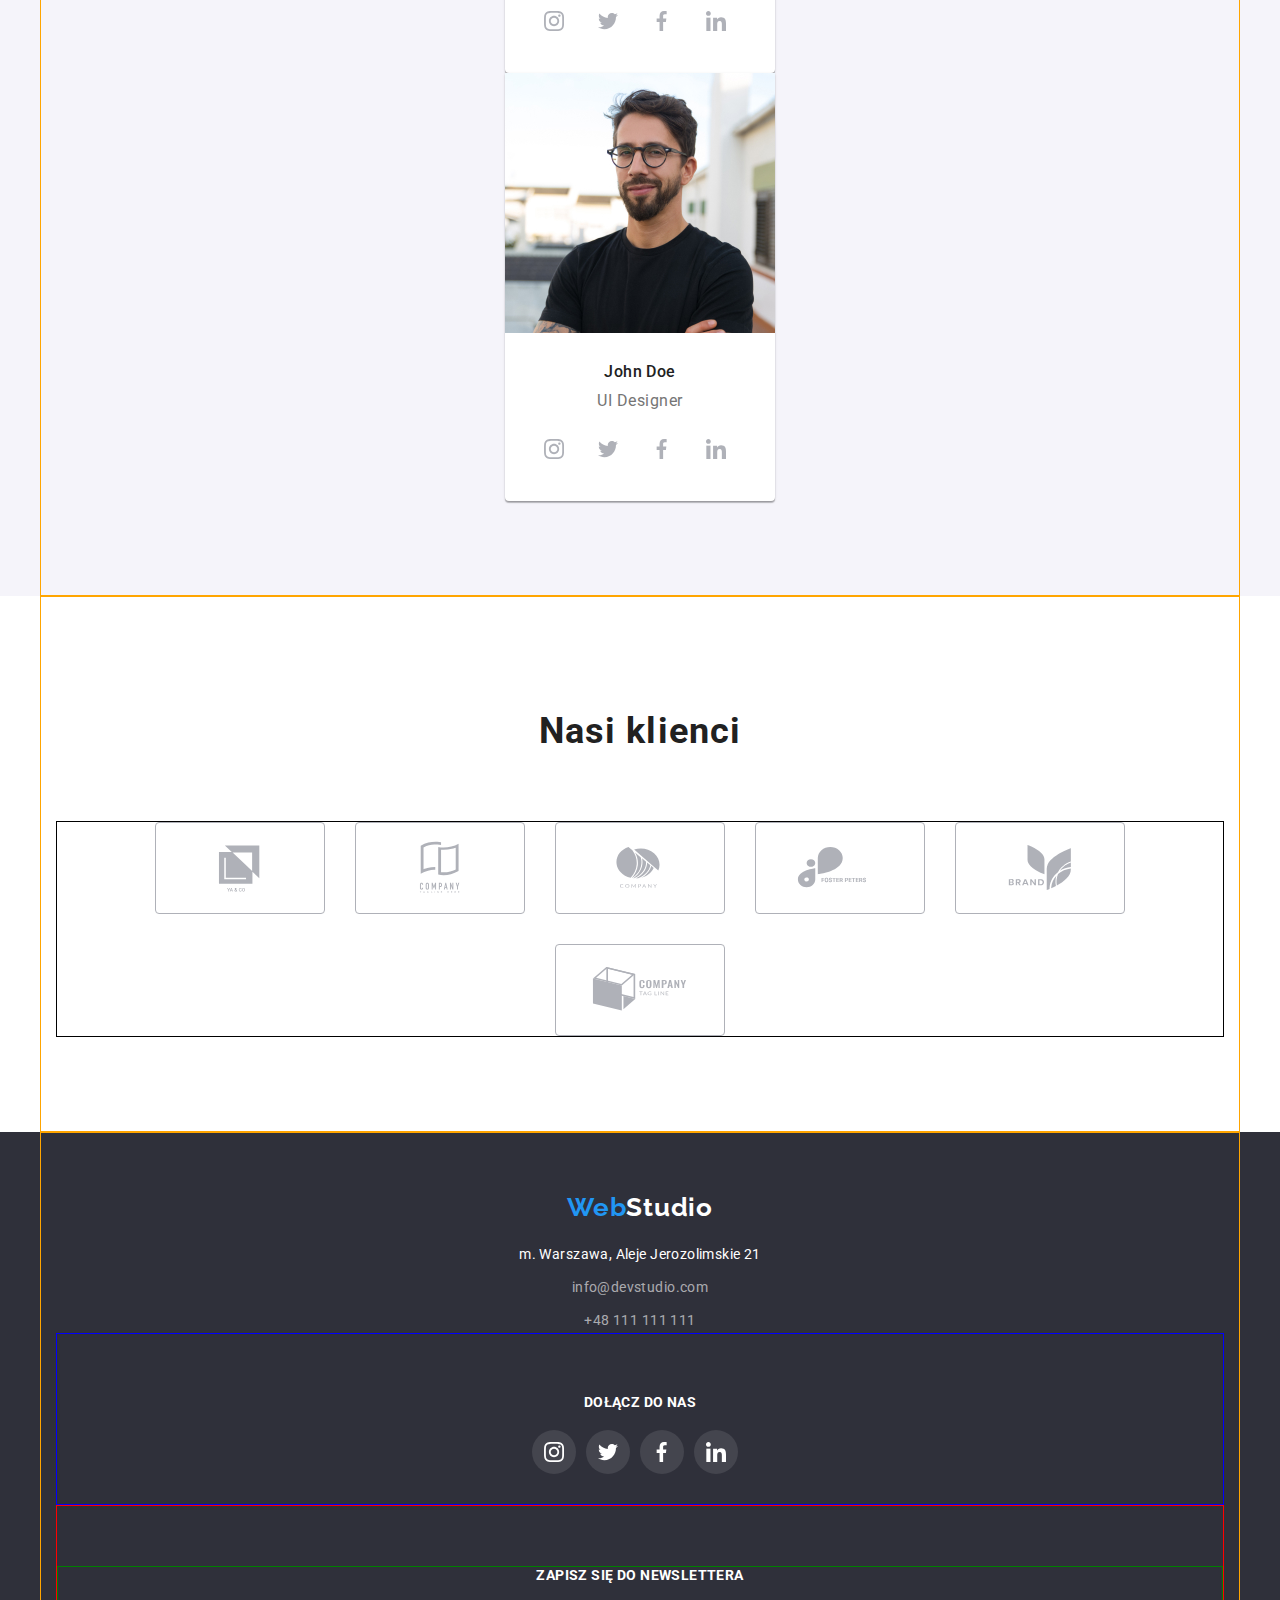
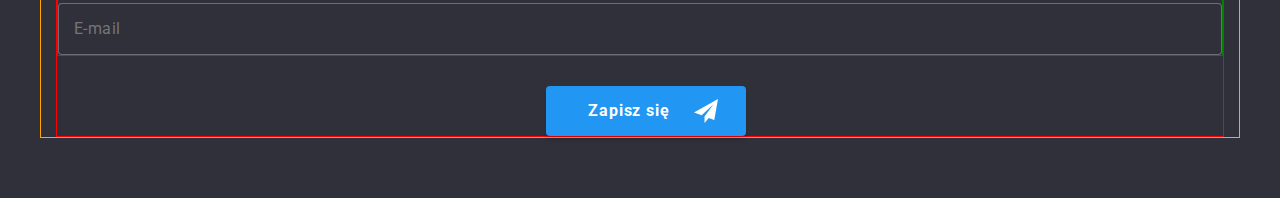
==== commit d388b3b0: "menu mobil" ====
--- a/index.html
+++ b/index.html
@@ -49,32 +49,33 @@
 
       <div class="mobile-menu is-open" data-menu>
         <button class="mobile-menu__button mobile-menu__button--inside" type="button" data-menu-close>
-          <svg class="mobile-menu__icon" width="40" height="40">
-            <use href="./images/icons.svg#icon-close-menu"></use>
+          <svg class="mobile-close__icon" width="40" height="40">
+            <use href="./images/icons.svg#icon-close"></use>
           </svg>
         </button>
         <nav class="navigation__mobile">
-          <ul class="navigation__list--mobile">
-            <li class="navigation__item navigation__item--mobile">
-              <a class="navigation__link navigation__link--current link" href="./index.html">Agencja</a>
+          <ul class="navigation__list--mobile list">
+            <li class="navigation__item">
+              <a class="navigation__link--mobile" href="index.html">Agencja</a>
             </li>
-            <li class="navigation__item navigation__item--mobile">
-              <a class="navigation__link link" href="./portfolio.html">Portfolio</a>
+            <li class="navigation__item">
+              <a class="navigation__link--mobile" href="portfolio.html">Portfolio</a>
             </li>
-            <li class="navigation__item navigation__item--mobile">
-              <a class="navigation__link link" href="#address">Kontakt</a>
+            <li class="navigation__item">
+              <a class="navigation__link--mobile" href="#kontakt">Kontakt</a>
             </li>
           </ul>
         </nav>
 
-        <ul class="headline__list headline__list--mobile">
-          <li class="headline__item headline__item--mobile">
-            <a class="headline__link link" href="mailto:info@devstudio.com">info@devstudio.com</a>
-          </li>
-          <li class="headline__item headline__item--mobile">
-            <a class="headline__link link" href="tel:+48111111111">+48 111 111 111</a>
-          </li>
-        </ul>
+        <address id="kontakt" class="adress-bottom">
+          <p class="adress__item--mobile-tel">
+            <a class="adress__mobile--blue link" href="tel:+48111111111">+48 111 111 111</a>
+          </p>
+          <p class="adress__item--mobile-mail">
+            <a class="adress__mobile--grey link" href="mailto:info@devstudio.com">info@devstudio.com</a>
+          </p>
+
+        </address>
 
         <ul class="mobile-menu__list">
           <li class="mobile-menu__item">
@@ -512,6 +513,7 @@
     </div>
   </div>
   <script src="./js/modal.js"></script>
+  <script src="./js/mobile-menu.js"></script>
 </body>
 
 </html>--- a/css/main.min.css
+++ b/css/main.min.css
@@ -1,2 +1,2 @@
-:root{--main-color-bla: #212121;--secondary-color-blu: #2196f3;--third-color-whi: #ffffff;--four-color-gre: #757575;--fifth-color-dgrey: #2F303A;--main-font: 'Roboto', sans-serif;--secondary-font: 'Raleway', sans-serif}body{font-family:var(--main-font);color:var(--main-color-bla);max-width:1600px;margin:0 auto}h1,h2,h3,h4,h5,h6{margin:0}ul,ol{padding:0;margin:0}p{margin:0;padding:0}img{display:block}.list{list-style:none}.link{text-decoration:none}.container{max-width:100%;margin:0 auto;padding:0 15px;border:1px solid orange}.section{padding-top:94px;padding-bottom:94px}.headline{font-weight:700;font-size:36px;line-height:1.667;text-align:center;letter-spacing:0.03em;padding:10px;margin-bottom:50px}.tophead{padding-top:24px;padding-bottom:25px;border-bottom:1px solid #ececec;display:flex;border:1px solid blue;flex-direction:row;justify-content:space-between;align-items:center}@media screen and (min-width: 480px) and (max-width: 767px){.container{max-width:480px}}@media screen and (min-width: 768px) and (max-width: 1199px){.container{max-width:768px}}@media screen and (min-width: 1200px){.container{max-width:1200px}}.logo{color:var(--main-color-bla);padding-right:93px;font-family:var(--secondary-font);font-weight:700;font-size:26px;letter-spacing:0.03em;text-decoration:none;text-align:center}.logo--web{color:var(--secondary-color-blu)}.logo--bottom{color:var(--third-color-whi);padding:60px 0 20px}.bottom{background:var(--fifth-color-dgrey);margin:0 auto;padding-bottom:60px}.bottom__box{display:flex;flex-direction:column}.bottom__left{display:flex;flex-direction:column}.bottom__center{display:flex;flex-direction:column;border:1px solid blue}.bottom__join{font-weight:700;font-size:14px;line-height:16px;letter-spacing:0.03em;text-transform:uppercase;color:#ffffff;margin-bottom:20px;text-align:center;margin-top:60px}.navigation{display:none}.navigation__mobile{display:flex;flex-direction:column}.navigation__list{display:flex;align-items:center}.navigation__list--mobile{display:flex;flex-direction:column}.navigation__item{position:relative}.navigation__item:not(:last-child){margin-right:46px}.navigation__link{color:var(--main-color-bla);font-weight:500;font-size:14px;line-height:1.143;letter-spacing:0.02em;text-decoration:none;transition:color 250ms cubic-bezier(0.4, 0, 0.2, 1)}.navigation__link:hover,.navigation__link:focus{color:var(--secondary-color-blu)}.navigation__underline::after{position:absolute;content:'';width:100%;height:4px;background-color:#2196f3;bottom:-32px;left:0;border-radius:2px}.address__top{display:none;font-weight:500;font-size:14px;font-style:normal;line-height:1.143;letter-spacing:0.02em;color:var(--four-color-gre);text-decoration:none;align-items:center;transition-property:color, fill;transition-duration:250ms;transition-timing-function:cubic-bezier(0.4, 0, 0.2, 1)}.address__top:hover,.address__top:focus{color:var(--secondary-color-blu);fill:var(--secondary-color-blu)}.address__top--mail{margin-right:50px;margin-left:auto}.adress__icon{margin-right:10px}.address__bottom{font-size:14px;font-style:normal;line-height:171%;letter-spacing:0.03em;color:var(--third-color-whi);text-decoration:none;transition:color 250ms cubic-bezier(0.4, 0, 0.2, 1)}.address__bottom:hover,.address__bottom:focus{color:var(--secondary-color-blu)}.address__bottom--grey{color:rgba(255,255,255,0.6)}.adress__item{text-align:center}.adress__item:not(:first-of-type){margin-top:9px}.order{background:#2f303a;align-items:center;margin:0 auto;background-image:linear-gradient(rgba(47,48,58,0.4), rgba(47,48,58,0.4)),url(../images/background/order-mobile.jpg);background-repeat:no-repeat;background-size:cover}.order__button{background:var(--secondary-color-blu);box-shadow:0px 4px 4px rgba(0,0,0,0.15);border-radius:4px;font-style:normal;font-weight:700;font-size:16px;line-height:1.875;letter-spacing:0.06em;color:var(--third-color-whi);cursor:pointer;margin-top:30px;padding:10px 41px}.order__effect{display:flex;flex-direction:column;align-items:center;padding:200px 0}.order__title{width:696px;font-weight:900;font-size:26px;line-height:1.36;text-align:center;letter-spacing:0.06em;text-transform:uppercase;color:var(--third-color-whi)}@media (min-device-pixel-ratio: 2), (min-resolution: 192dpi), (min-resolution: 2dppx){.order{background-image:linear-gradient(rgba(47,48,58,0.4), rgba(47,48,58,0.4)),url("../images/background/order-mobile@2x.jpg")}}@media screen and (min-width: 768px) and (max-width: 1199px){.order{background-image:linear-gradient(rgba(47,48,58,0.4), rgba(47,48,58,0.4)),url("../images/background/order-tablet.jpg")}}@media screen and (min-width: 768px) and (max-width: 1199px) and (min-device-pixel-ratio: 2), screen and (min-width: 768px) and (max-width: 1199px) and (-webkit-min-device-pixel-ratio: 2), screen and (min-width: 768px) and (max-width: 1199px) and (min-resolution: 192dpi), screen and (min-width: 768px) and (max-width: 1199px) and (min-resolution: 2dppx){.order{background-image:linear-gradient(rgba(47,48,58,0.4), rgba(47,48,58,0.4)),url("../images/background/order-tablet@2x.jpg")}}@media screen and (min-width: 1200px){.order{background-image:linear-gradient(rgba(47,48,58,0.4), rgba(47,48,58,0.4)),url("../images/background/order-desktop.jpg")}}@media screen and (min-width: 1200px) and (min-device-pixel-ratio: 2), screen and (min-width: 1200px) and (-webkit-min-device-pixel-ratio: 2), screen and (min-width: 1200px) and (min-resolution: 192dpi), screen and (min-width: 1200px) and (min-resolution: 2dppx){.order{background-image:linear-gradient(rgba(47,48,58,0.4), rgba(47,48,58,0.4)),url("../images/background/order-desktop@2x.jpg")}}@media screen and (min-width: 1200px){.order__title{font-size:44px}}.about{display:none;flex-direction:column}.about__list{display:flex;flex-direction:row;justify-content:center}.about__item{position:relative}.about__item:not(:last-child){margin-right:30px}.about__description{position:absolute;display:flex;justify-content:center;bottom:0;font-weight:700;font-size:14px;line-height:16px;letter-spacing:0.03em;text-transform:uppercase;color:var(--third-color-whi);background-color:rgba(47,48,58,0.8);width:100%;padding:27px 0}@media screen and (min-width: 1200px){.about{display:flex}}.lorem{padding-bottom:0px}.lorem__list{display:flex;flex-direction:column;align-items:center;border:1px solid black}.lorem__box{background:#f5f4fa;border-radius:4px;margin-bottom:30px;display:flex;align-items:center;justify-content:center;padding-top:25px;padding-bottom:25px}.lorem__title{font-weight:700;font-size:14px;line-height:1.143;letter-spacing:0.03em;text-transform:uppercase;text-align:center}.lorem__text{font-size:14px;line-height:1.71;letter-spacing:0.03em;color:var(--four-color-gre)}.team{background-color:#f5f4fa;margin:0 auto}.team__list{display:flex;flex-direction:column;align-items:center}.team__person{background-color:var(--third-color-whi);box-shadow:0px 1px 3px rgba(0,0,0,0.12),0px 1px 1px rgba(0,0,0,0.14),0px 2px 1px rgba(0,0,0,0.2);border-radius:0px 0px 4px 4px}.team__name{font-weight:500;font-size:16px;line-height:118%;letter-spacing:0.03em;text-align:center;margin-top:30px;margin-bottom:10px}.team__job{font-size:16px;line-height:118%;letter-spacing:0.03em;color:var(--four-color-gre);text-align:center;margin-bottom:16px}.social{display:flex;flex-direction:row;justify-content:center}.social__link{display:flex;width:44px;height:44px;background-color:var(--third-color-whi);border-radius:50%;justify-content:center;align-items:center;margin-bottom:30px;margin-right:10px;fill:#afb1b8;transition-property:background-color, fill;transition-duration:250ms;transition-timing-function:cubic-bezier(0.4, 0, 0.2, 1)}.social__link:hover,.social__link:focus{background-color:var(--secondary-color-blu);fill:var(--third-color-whi)}.social__link--bottom{background-color:rgba(255,255,255,0.1);fill:var(--third-color-whi);transition:background-color 250ms cubic-bezier(0.4, 0, 0.2, 1)}.client{display:flex;align-items:center;justify-content:center}.client__list{display:flex;flex-direction:row;flex-wrap:wrap;border:1px solid black;justify-content:center;gap:30px}.client__link{display:flex;width:170px;height:92px;border:1px solid #afb1b8;box-sizing:border-box;border-radius:4px;justify-content:center;align-items:center;fill:#afb1b8;transition-property:border, fill;transition-duration:250ms;transition-timing-function:cubic-bezier(0.4, 0, 0.2, 1)}.client__link:hover,.client__link:focus{fill:var(--secondary-color-blu);border:1px solid var(--secondary-color-blu)}.newsletter{display:flex;align-items:center;flex-direction:column;border:1px solid red;text-align:center}.newsletter__join{font-weight:700;font-size:14px;letter-spacing:0.03em;text-transform:uppercase;color:#ffffff;display:flex;flex-direction:column;border:1px solid green;margin-top:60px;width:100%}.newsletter__lbl{padding:15px 16px;border:1px solid rgba(255,255,255,0.3);box-sizing:border-box;border-radius:4px;background-color:var(--fifth-color-dgrey);color:var(--four-color-gre);font-size:16px;line-height:125%;letter-spacing:0.03em;margin-top:20px;outline:none;padding-left:15px}.newsletter__lbl:not(:placeholder-shown){color:var(--third-color-whi);font-size:16px;line-height:125%;letter-spacing:0.03em;padding:15px}.newsletter__button{margin-left:12px;font-weight:700;font-size:16px;line-height:188%;display:flex;align-items:center;text-align:center;letter-spacing:0.06em;color:#ffffff;background-color:var(--secondary-color-blu);padding:10px 28px 10px 42px;border:none;box-shadow:0px 4px 4px rgba(0,0,0,0.15);border-radius:4px;cursor:pointer;margin-top:30px}.newsletter__icon{margin-left:24px}.menu{display:flex;flex-direction:row;justify-content:center}.menu__button{font-style:normal;font-weight:500;font-size:16px;line-height:162%;text-align:center;letter-spacing:0.03em;background:#f5f4fa;border-radius:4px;cursor:pointer;padding:6px 22px;margin-bottom:50px;border-style:none;transition-property:background, color, box-shadow;transition-duration:250ms;transition-timing-function:cubic-bezier(0.4, 0, 0.2, 1)}.menu__button:hover,.menu__button:focus{background:var(--secondary-color-blu);color:var(--third-color-whi);box-shadow:0px 3px 1px rgba(0,0,0,0.1),0px 1px 2px rgba(0,0,0,0.08),0px 2px 2px rgba(0,0,0,0.12)}.menu__item:not(:last-child){margin-right:8px}.portfolio{display:flex;flex-direction:row;justify-content:center;flex-wrap:wrap}.portfolio__item{border-bottom:1px solid #eeeeee;margin-bottom:30px;transition:box-shadow 250ms cubic-bezier(0.4, 0, 0.2, 1)}.portfolio__item:hover,.portfolio__item:focus{box-shadow:0px 1px 1px rgba(0,0,0,0.12),0px 4px 4px rgba(0,0,0,0.06),1px 4px 6px rgba(0,0,0,0.16)}.portfolio__item:not(:nth-child(3n)){margin-right:30px}.portfolio__img-box{position:relative;overflow:hidden}.portfolio__img-box:hover .portfolio__hidden-text{transform:translateY(0%)}.portfolio__hidden-text{display:flex;position:absolute;top:0;left:0;width:100%;height:100%;background-color:var(--secondary-color-blu);font-size:18px;line-height:156%;letter-spacing:0.03em;color:var(--third-color-whi);text-align:left;align-items:center;padding-left:24px;padding-right:45px;transform:translateY(100%);transition:transform 250ms cubic-bezier(0.4, 0, 0.2, 1)}.portfolio__name{font-weight:700;font-size:18px;line-height:2;letter-spacing:0.06em;padding-left:24px;padding-top:20px;color:var(--main-color-bla)}.portfolio__type{font-size:16px;line-height:1.888;letter-spacing:0.03em;padding-left:24px;padding-bottom:20px;color:var(--four-color-gre)}.backdrop{position:fixed;left:0;top:0;width:100%;height:100%;opacity:100%;background-color:rgba(0,0,0,0.2);transition:opacity 250ms cubic-bezier(0.075, 0.82, 0.165, 1)}.modal{position:absolute;top:50%;left:50%;transform:translate(-50%, -50%);width:528px;min-height:581px;border-radius:4px;background-color:var(--third-color-whi);transition:transform 250ms cubic-bezier(0.075, 0.82, 0.165, 1)}.is-hidden{opacity:0;pointer-events:none}.backdrop.is-hidden .modal{position:absolute;top:50%;left:50%;transform:translateY(100%)}.close-btn{position:absolute;top:8px;right:8px;width:30px;height:30px;border-style:none;background-color:var(--third-color-whi);cursor:pointer}.close-btn__img{position:absolute;top:0px;right:0px}.contact-form{display:flex;flex-direction:column;padding:40px;text-align:left}.contact-form__leave{text-align:center;font-weight:700;font-size:20px;line-height:115%;text-align:center;letter-spacing:0.03em;color:#212121}.contact-form__label-input{display:flex;flex-direction:column;font-size:12px;line-height:1.16;letter-spacing:0.01em;color:var(--four-color-gre);width:100%;margin-top:10px}.contact-form__inside-text{font-size:16px;width:100%;padding:12px 0px 12px 42px;border-style:none;border:1px solid rgba(33,33,33,0.2);border-radius:4px;outline:none;transition:border-color 250ms cubic-bezier(0.4, 0, 0.2, 1)}.contact-form__inside-text:focus,.contact-form__inside-textarea:focus{border:1px solid var(--secondary-color-blu)}.contact-form__inside-textarea{letter-spacing:0.01em;color:var(--four-color-gre);padding:12px 16px;resize:none;width:100%;border:1px solid rgba(33,33,33,0.2);border-radius:4px;outline:none;transition:border-color 250ms cubic-bezier(0.4, 0, 0.2, 1)}.contact-form__inside-textarea::placeholder{color:rgba(117,117,117,0.5)}.contact-form__label-icon{position:absolute;top:auto;left:0;color:currentColor;margin:0 12px;fill:var(--main-color-bla);transition:fill 250ms cubic-bezier(0.4, 0, 0.2, 1)}.contact-form__label-box{display:flex;position:relative;flex-direction:row;align-items:center;justify-content:center;margin-top:4px}.contact-form__label-box:focus-within .contact-form__label-icon{fill:var(--secondary-color-blu)}.contact-form__button{font-weight:700;font-size:16px;line-height:188%;letter-spacing:0.06em;color:#ffffff;padding:10px 76px;background:var(--secondary-color-blu);box-shadow:0px 4px 4px rgba(0,0,0,0.15);border-radius:4px;border-style:none;cursor:pointer}.checkbox{opacity:0;position:absolute}.checkbox__statement{display:flex;position:relative;margin-top:20px;margin-bottom:30px;padding-left:37px;cursor:pointer;font-size:14px;line-height:171%;color:var(--four-color-gre)}.checkbox__statement::before{content:'';width:16px;height:16px;border:1px solid black;position:absolute;text-align:right;left:14px;bottom:4px;background-color:var(--third-color-whi);border-radius:2px}.checkbox:checked+.checkbox__statement::before{border:0.01px solid var(--secondary-color-blu);background-color:var(--secondary-color-blu);background-image:url(../images/check.svg);background-repeat:no-repeat;background-position:center;transition-property:border, background-color;transition-duration:250ms;transition-timing-function:cubic-bezier(0.4, 0, 0.2, 1)}.checkbox__policy{color:var(--secondary-color-blu)}.mobile-menu{display:flex;flex-direction:column;justify-content:space-between;position:fixed;z-index:100;left:0;top:0;width:100vw;height:100vh;background-color:var(--third-color-whi);padding:48px 40px;opacity:1;visibility:visible;pointer-events:auto}.mobile-menu__button{background-color:transparent;border-style:none}.mobile-menu__icon{fill:var(--main-color-bla)}.mobile-menu__button:hover .mobile-menu__icon{fill:var(--secondary-color-blu)}.mobile-menu__button:focus .mobile-menu__icon{fill:var(--secondary-color-blu)}
+:root{--main-color-bla: #212121;--secondary-color-blu: #2196f3;--third-color-whi: #ffffff;--four-color-gre: #757575;--fifth-color-dgrey: #2F303A;--main-font: 'Roboto', sans-serif;--secondary-font: 'Raleway', sans-serif}body{font-family:var(--main-font);color:var(--main-color-bla);max-width:1600px;margin:0 auto}h1,h2,h3,h4,h5,h6{margin:0}ul,ol{padding:0;margin:0}p{margin:0;padding:0}img{display:block}.list{list-style:none}.link{text-decoration:none}.container{max-width:100%;margin:0 auto;padding:0 15px;border:1px solid orange}.section{padding-top:94px;padding-bottom:94px}.headline{font-weight:700;font-size:36px;line-height:1.667;text-align:center;letter-spacing:0.03em;padding:10px;margin-bottom:50px}.tophead{padding-top:24px;padding-bottom:25px;border-bottom:1px solid #ececec;display:flex;border:1px solid blue;flex-direction:row;justify-content:space-between;align-items:center}@media screen and (min-width: 480px) and (max-width: 767px){.container{max-width:480px}}@media screen and (min-width: 768px) and (max-width: 1199px){.container{max-width:768px}}@media screen and (min-width: 1200px){.container{max-width:1200px}}.logo{color:var(--main-color-bla);padding-right:93px;font-family:var(--secondary-font);font-weight:700;font-size:26px;letter-spacing:0.03em;text-decoration:none;text-align:center}.logo--web{color:var(--secondary-color-blu)}.logo--bottom{color:var(--third-color-whi);padding:60px 0 20px}.bottom{background:var(--fifth-color-dgrey);margin:0 auto;padding-bottom:60px}.bottom__box{display:flex;flex-direction:column}.bottom__left{display:flex;flex-direction:column}.bottom__center{display:flex;flex-direction:column;border:1px solid blue}.bottom__join{font-weight:700;font-size:14px;line-height:16px;letter-spacing:0.03em;text-transform:uppercase;color:#ffffff;margin-bottom:20px;text-align:center;margin-top:60px}.navigation{display:none}.navigation__mobile{display:flex;flex-direction:column}.navigation__list{display:flex;align-items:center}.navigation__list--mobile{display:flex;flex-direction:column;margin-bottom:250px}.navigation__item{position:relative}.navigation__item:not(:last-child){margin-right:46px}.navigation__link{color:var(--main-color-bla);font-weight:500;font-size:14px;line-height:1.143;letter-spacing:0.02em;text-decoration:none;transition:color 250ms cubic-bezier(0.4, 0, 0.2, 1)}.navigation__link:hover,.navigation__link:focus{color:var(--secondary-color-blu)}.navigation__link--mobile{text-decoration:none;color:var(--main-color-bla);font-family:'Roboto';font-weight:500;font-size:40px;line-height:1.175;letter-spacing:0.02em}.navigation__underline::after{position:absolute;content:'';width:100%;height:4px;background-color:#2196f3;bottom:-32px;left:0;border-radius:2px}.address__top{display:none;font-weight:500;font-size:14px;font-style:normal;line-height:1.143;letter-spacing:0.02em;color:var(--four-color-gre);text-decoration:none;align-items:center;transition-property:color, fill;transition-duration:250ms;transition-timing-function:cubic-bezier(0.4, 0, 0.2, 1)}.address__top:hover,.address__top:focus{color:var(--secondary-color-blu);fill:var(--secondary-color-blu)}.address__top--mail{margin-right:50px;margin-left:auto}.adress__icon{margin-right:10px}.address__bottom{font-size:14px;font-style:normal;line-height:171%;letter-spacing:0.03em;color:var(--third-color-whi);text-decoration:none;transition:color 250ms cubic-bezier(0.4, 0, 0.2, 1)}.address__bottom:hover,.address__bottom:focus{color:var(--secondary-color-blu)}.address__bottom--grey{color:rgba(255,255,255,0.6)}.adress__item{text-align:center}.adress__item:not(:first-of-type){margin-top:9px}.adress__item--mobiletel{font-weight:500;font-size:28px;line-height:40px;letter-spacing:0.02em}.adress__mobile--blue{color:var(--secondary-color-blu)}.adress__mobile--grey{color:var(--four-color-gre)}.order{background:#2f303a;align-items:center;margin:0 auto;background-image:linear-gradient(rgba(47,48,58,0.4), rgba(47,48,58,0.4)),url(../images/background/order-mobile.jpg);background-repeat:no-repeat;background-size:cover}.order__button{background:var(--secondary-color-blu);box-shadow:0px 4px 4px rgba(0,0,0,0.15);border-radius:4px;font-style:normal;font-weight:700;font-size:16px;line-height:1.875;letter-spacing:0.06em;color:var(--third-color-whi);cursor:pointer;margin-top:30px;padding:10px 41px}.order__effect{display:flex;flex-direction:column;align-items:center;padding:200px 0}.order__title{width:696px;font-weight:900;font-size:26px;line-height:1.36;text-align:center;letter-spacing:0.06em;text-transform:uppercase;color:var(--third-color-whi)}@media (min-device-pixel-ratio: 2), (min-resolution: 192dpi), (min-resolution: 2dppx){.order{background-image:linear-gradient(rgba(47,48,58,0.4), rgba(47,48,58,0.4)),url("../images/background/order-mobile@2x.jpg")}}@media screen and (min-width: 768px) and (max-width: 1199px){.order{background-image:linear-gradient(rgba(47,48,58,0.4), rgba(47,48,58,0.4)),url("../images/background/order-tablet.jpg")}}@media screen and (min-width: 768px) and (max-width: 1199px) and (min-device-pixel-ratio: 2), screen and (min-width: 768px) and (max-width: 1199px) and (-webkit-min-device-pixel-ratio: 2), screen and (min-width: 768px) and (max-width: 1199px) and (min-resolution: 192dpi), screen and (min-width: 768px) and (max-width: 1199px) and (min-resolution: 2dppx){.order{background-image:linear-gradient(rgba(47,48,58,0.4), rgba(47,48,58,0.4)),url("../images/background/order-tablet@2x.jpg")}}@media screen and (min-width: 1200px){.order{background-image:linear-gradient(rgba(47,48,58,0.4), rgba(47,48,58,0.4)),url("../images/background/order-desktop.jpg")}}@media screen and (min-width: 1200px) and (min-device-pixel-ratio: 2), screen and (min-width: 1200px) and (-webkit-min-device-pixel-ratio: 2), screen and (min-width: 1200px) and (min-resolution: 192dpi), screen and (min-width: 1200px) and (min-resolution: 2dppx){.order{background-image:linear-gradient(rgba(47,48,58,0.4), rgba(47,48,58,0.4)),url("../images/background/order-desktop@2x.jpg")}}@media screen and (min-width: 1200px){.order__title{font-size:44px}}.about{display:none;flex-direction:column}.about__list{display:flex;flex-direction:row;justify-content:center}.about__item{position:relative}.about__item:not(:last-child){margin-right:30px}.about__description{position:absolute;display:flex;justify-content:center;bottom:0;font-weight:700;font-size:14px;line-height:16px;letter-spacing:0.03em;text-transform:uppercase;color:var(--third-color-whi);background-color:rgba(47,48,58,0.8);width:100%;padding:27px 0}@media screen and (min-width: 1200px){.about{display:flex}}.lorem{padding-bottom:0px}.lorem__list{display:flex;flex-direction:column;align-items:center;border:1px solid black}.lorem__box{background:#f5f4fa;border-radius:4px;margin-bottom:30px;display:flex;align-items:center;justify-content:center;padding-top:25px;padding-bottom:25px}.lorem__title{font-weight:700;font-size:14px;line-height:1.143;letter-spacing:0.03em;text-transform:uppercase;text-align:center}.lorem__text{font-size:14px;line-height:1.71;letter-spacing:0.03em;color:var(--four-color-gre)}.team{background-color:#f5f4fa;margin:0 auto}.team__list{display:flex;flex-direction:column;align-items:center}.team__person{background-color:var(--third-color-whi);box-shadow:0px 1px 3px rgba(0,0,0,0.12),0px 1px 1px rgba(0,0,0,0.14),0px 2px 1px rgba(0,0,0,0.2);border-radius:0px 0px 4px 4px}.team__name{font-weight:500;font-size:16px;line-height:118%;letter-spacing:0.03em;text-align:center;margin-top:30px;margin-bottom:10px}.team__job{font-size:16px;line-height:118%;letter-spacing:0.03em;color:var(--four-color-gre);text-align:center;margin-bottom:16px}.social{display:flex;flex-direction:row;justify-content:center}.social__link{display:flex;width:44px;height:44px;background-color:var(--third-color-whi);border-radius:50%;justify-content:center;align-items:center;margin-bottom:30px;margin-right:10px;fill:#afb1b8;transition-property:background-color, fill;transition-duration:250ms;transition-timing-function:cubic-bezier(0.4, 0, 0.2, 1)}.social__link:hover,.social__link:focus{background-color:var(--secondary-color-blu);fill:var(--third-color-whi)}.social__link--bottom{background-color:rgba(255,255,255,0.1);fill:var(--third-color-whi);transition:background-color 250ms cubic-bezier(0.4, 0, 0.2, 1)}.client{display:flex;align-items:center;justify-content:center}.client__list{display:flex;flex-direction:row;flex-wrap:wrap;border:1px solid black;justify-content:center;gap:30px}.client__link{display:flex;width:170px;height:92px;border:1px solid #afb1b8;box-sizing:border-box;border-radius:4px;justify-content:center;align-items:center;fill:#afb1b8;transition-property:border, fill;transition-duration:250ms;transition-timing-function:cubic-bezier(0.4, 0, 0.2, 1)}.client__link:hover,.client__link:focus{fill:var(--secondary-color-blu);border:1px solid var(--secondary-color-blu)}.newsletter{display:flex;align-items:center;flex-direction:column;border:1px solid red;text-align:center}.newsletter__join{font-weight:700;font-size:14px;letter-spacing:0.03em;text-transform:uppercase;color:#ffffff;display:flex;flex-direction:column;border:1px solid green;margin-top:60px;width:100%}.newsletter__lbl{padding:15px 16px;border:1px solid rgba(255,255,255,0.3);box-sizing:border-box;border-radius:4px;background-color:var(--fifth-color-dgrey);color:var(--four-color-gre);font-size:16px;line-height:125%;letter-spacing:0.03em;margin-top:20px;outline:none;padding-left:15px}.newsletter__lbl:not(:placeholder-shown){color:var(--third-color-whi);font-size:16px;line-height:125%;letter-spacing:0.03em;padding:15px}.newsletter__button{margin-left:12px;font-weight:700;font-size:16px;line-height:188%;display:flex;align-items:center;text-align:center;letter-spacing:0.06em;color:#ffffff;background-color:var(--secondary-color-blu);padding:10px 28px 10px 42px;border:none;box-shadow:0px 4px 4px rgba(0,0,0,0.15);border-radius:4px;cursor:pointer;margin-top:30px}.newsletter__icon{margin-left:24px}.menu{display:flex;flex-direction:row;justify-content:center}.menu__button{font-style:normal;font-weight:500;font-size:16px;line-height:162%;text-align:center;letter-spacing:0.03em;background:#f5f4fa;border-radius:4px;cursor:pointer;padding:6px 22px;margin-bottom:50px;border-style:none;transition-property:background, color, box-shadow;transition-duration:250ms;transition-timing-function:cubic-bezier(0.4, 0, 0.2, 1)}.menu__button:hover,.menu__button:focus{background:var(--secondary-color-blu);color:var(--third-color-whi);box-shadow:0px 3px 1px rgba(0,0,0,0.1),0px 1px 2px rgba(0,0,0,0.08),0px 2px 2px rgba(0,0,0,0.12)}.menu__item:not(:last-child){margin-right:8px}.portfolio{display:flex;flex-direction:row;justify-content:center;flex-wrap:wrap}.portfolio__item{border-bottom:1px solid #eeeeee;margin-bottom:30px;transition:box-shadow 250ms cubic-bezier(0.4, 0, 0.2, 1)}.portfolio__item:hover,.portfolio__item:focus{box-shadow:0px 1px 1px rgba(0,0,0,0.12),0px 4px 4px rgba(0,0,0,0.06),1px 4px 6px rgba(0,0,0,0.16)}.portfolio__item:not(:nth-child(3n)){margin-right:30px}.portfolio__img-box{position:relative;overflow:hidden}.portfolio__img-box:hover .portfolio__hidden-text{transform:translateY(0%)}.portfolio__hidden-text{display:flex;position:absolute;top:0;left:0;width:100%;height:100%;background-color:var(--secondary-color-blu);font-size:18px;line-height:156%;letter-spacing:0.03em;color:var(--third-color-whi);text-align:left;align-items:center;padding-left:24px;padding-right:45px;transform:translateY(100%);transition:transform 250ms cubic-bezier(0.4, 0, 0.2, 1)}.portfolio__name{font-weight:700;font-size:18px;line-height:2;letter-spacing:0.06em;padding-left:24px;padding-top:20px;color:var(--main-color-bla)}.portfolio__type{font-size:16px;line-height:1.888;letter-spacing:0.03em;padding-left:24px;padding-bottom:20px;color:var(--four-color-gre)}.backdrop{position:fixed;left:0;top:0;width:100%;height:100%;opacity:100%;background-color:rgba(0,0,0,0.2);transition:opacity 250ms cubic-bezier(0.075, 0.82, 0.165, 1)}.modal{position:absolute;top:50%;left:50%;transform:translate(-50%, -50%);width:528px;min-height:581px;border-radius:4px;background-color:var(--third-color-whi);transition:transform 250ms cubic-bezier(0.075, 0.82, 0.165, 1)}.is-hidden{opacity:0;pointer-events:none}.backdrop.is-hidden .modal{position:absolute;top:50%;left:50%;transform:translateY(100%)}.close-btn{position:absolute;top:8px;right:8px;width:30px;height:30px;border-style:none;background-color:var(--third-color-whi);cursor:pointer}.close-btn__img{position:absolute;top:0px;right:0px}.contact-form{display:flex;flex-direction:column;padding:40px;text-align:left}.contact-form__leave{text-align:center;font-weight:700;font-size:20px;line-height:115%;text-align:center;letter-spacing:0.03em;color:#212121}.contact-form__label-input{display:flex;flex-direction:column;font-size:12px;line-height:1.16;letter-spacing:0.01em;color:var(--four-color-gre);width:100%;margin-top:10px}.contact-form__inside-text{font-size:16px;width:100%;padding:12px 0px 12px 42px;border-style:none;border:1px solid rgba(33,33,33,0.2);border-radius:4px;outline:none;transition:border-color 250ms cubic-bezier(0.4, 0, 0.2, 1)}.contact-form__inside-text:focus,.contact-form__inside-textarea:focus{border:1px solid var(--secondary-color-blu)}.contact-form__inside-textarea{letter-spacing:0.01em;color:var(--four-color-gre);padding:12px 16px;resize:none;width:100%;border:1px solid rgba(33,33,33,0.2);border-radius:4px;outline:none;transition:border-color 250ms cubic-bezier(0.4, 0, 0.2, 1)}.contact-form__inside-textarea::placeholder{color:rgba(117,117,117,0.5)}.contact-form__label-icon{position:absolute;top:auto;left:0;color:currentColor;margin:0 12px;fill:var(--main-color-bla);transition:fill 250ms cubic-bezier(0.4, 0, 0.2, 1)}.contact-form__label-box{display:flex;position:relative;flex-direction:row;align-items:center;justify-content:center;margin-top:4px}.contact-form__label-box:focus-within .contact-form__label-icon{fill:var(--secondary-color-blu)}.contact-form__button{font-weight:700;font-size:16px;line-height:188%;letter-spacing:0.06em;color:#ffffff;padding:10px 76px;background:var(--secondary-color-blu);box-shadow:0px 4px 4px rgba(0,0,0,0.15);border-radius:4px;border-style:none;cursor:pointer}.checkbox{opacity:0;position:absolute}.checkbox__statement{display:flex;position:relative;margin-top:20px;margin-bottom:30px;padding-left:37px;cursor:pointer;font-size:14px;line-height:171%;color:var(--four-color-gre)}.checkbox__statement::before{content:'';width:16px;height:16px;border:1px solid black;position:absolute;text-align:right;left:14px;bottom:4px;background-color:var(--third-color-whi);border-radius:2px}.checkbox:checked+.checkbox__statement::before{border:0.01px solid var(--secondary-color-blu);background-color:var(--secondary-color-blu);background-image:url(../images/check.svg);background-repeat:no-repeat;background-position:center;transition-property:border, background-color;transition-duration:250ms;transition-timing-function:cubic-bezier(0.4, 0, 0.2, 1)}.checkbox__policy{color:var(--secondary-color-blu)}.mobile-menu{display:flex;flex-direction:column;position:fixed;z-index:100;left:0;top:0;width:100vw;height:100vh;background-color:var(--third-color-whi);padding:48px 40px;opacity:1;visibility:visible;pointer-events:auto}.mobile-menu__button{background-color:transparent;border-style:none}.mobile-menu__icon{fill:var(--main-color-bla)}.mobile-menu__button:hover .mobile-menu__icon{fill:var(--secondary-color-blu)}.mobile-menu__button:focus .mobile-menu__icon{fill:var(--secondary-color-blu)}.mobile-close__icon{position:absolute;top:25px;right:25px;width:30px;height:30px;border-style:none;background-color:var(--third-color-whi);cursor:pointer}.mobile-menu__list{margin-bottom:auto}
 /*# sourceMappingURL=main.min.css.map */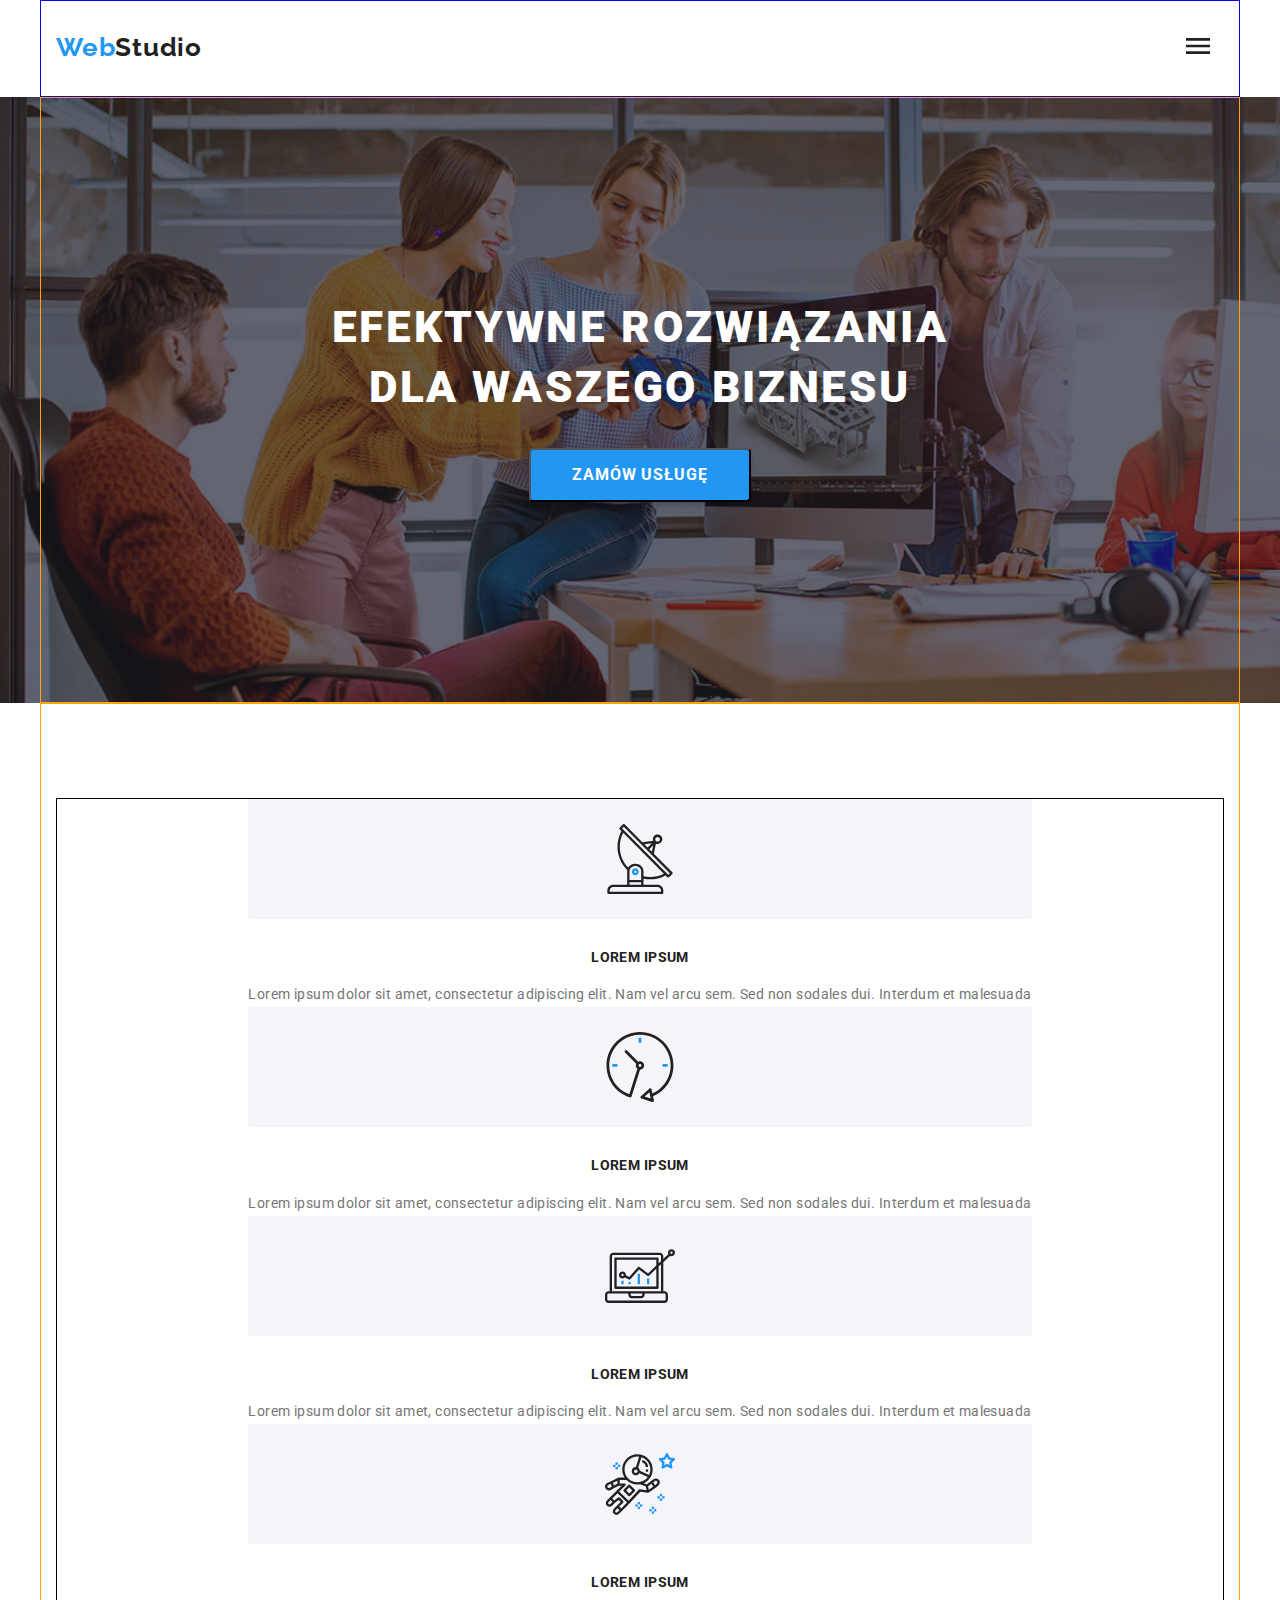
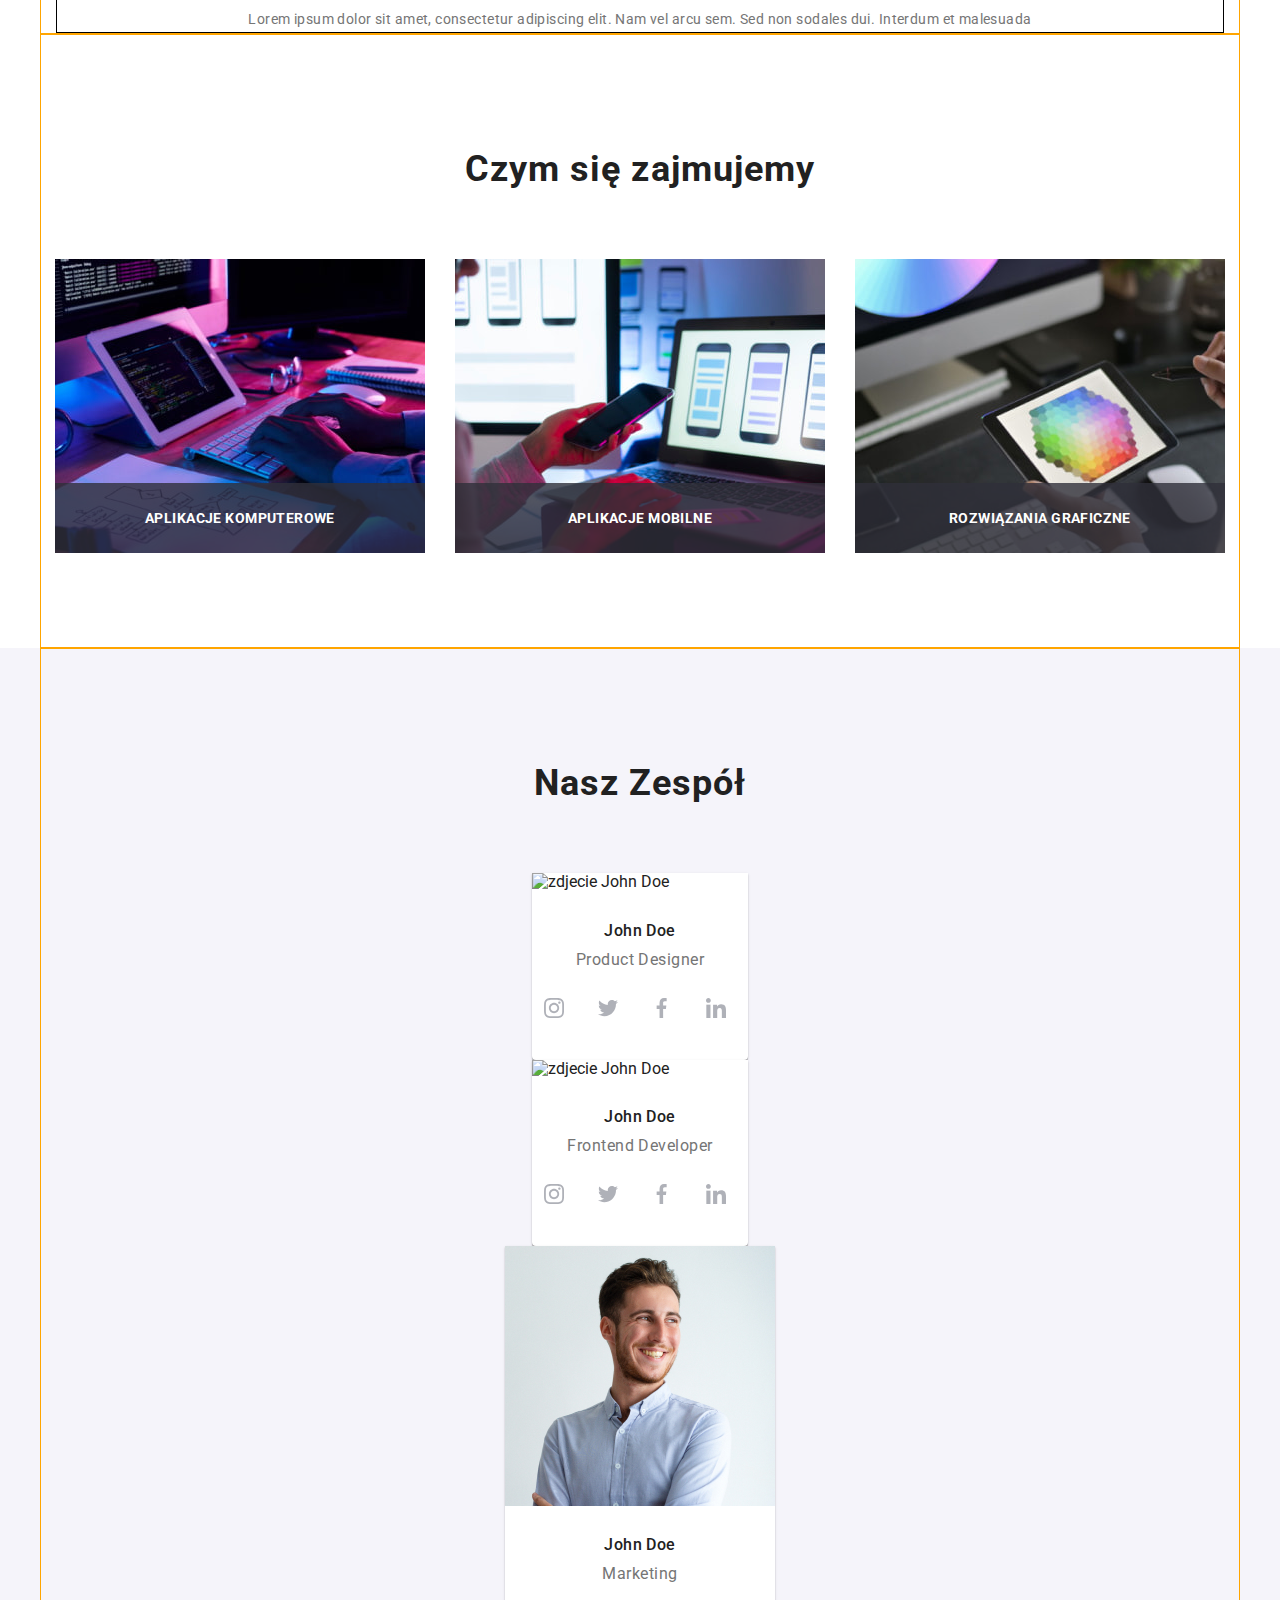
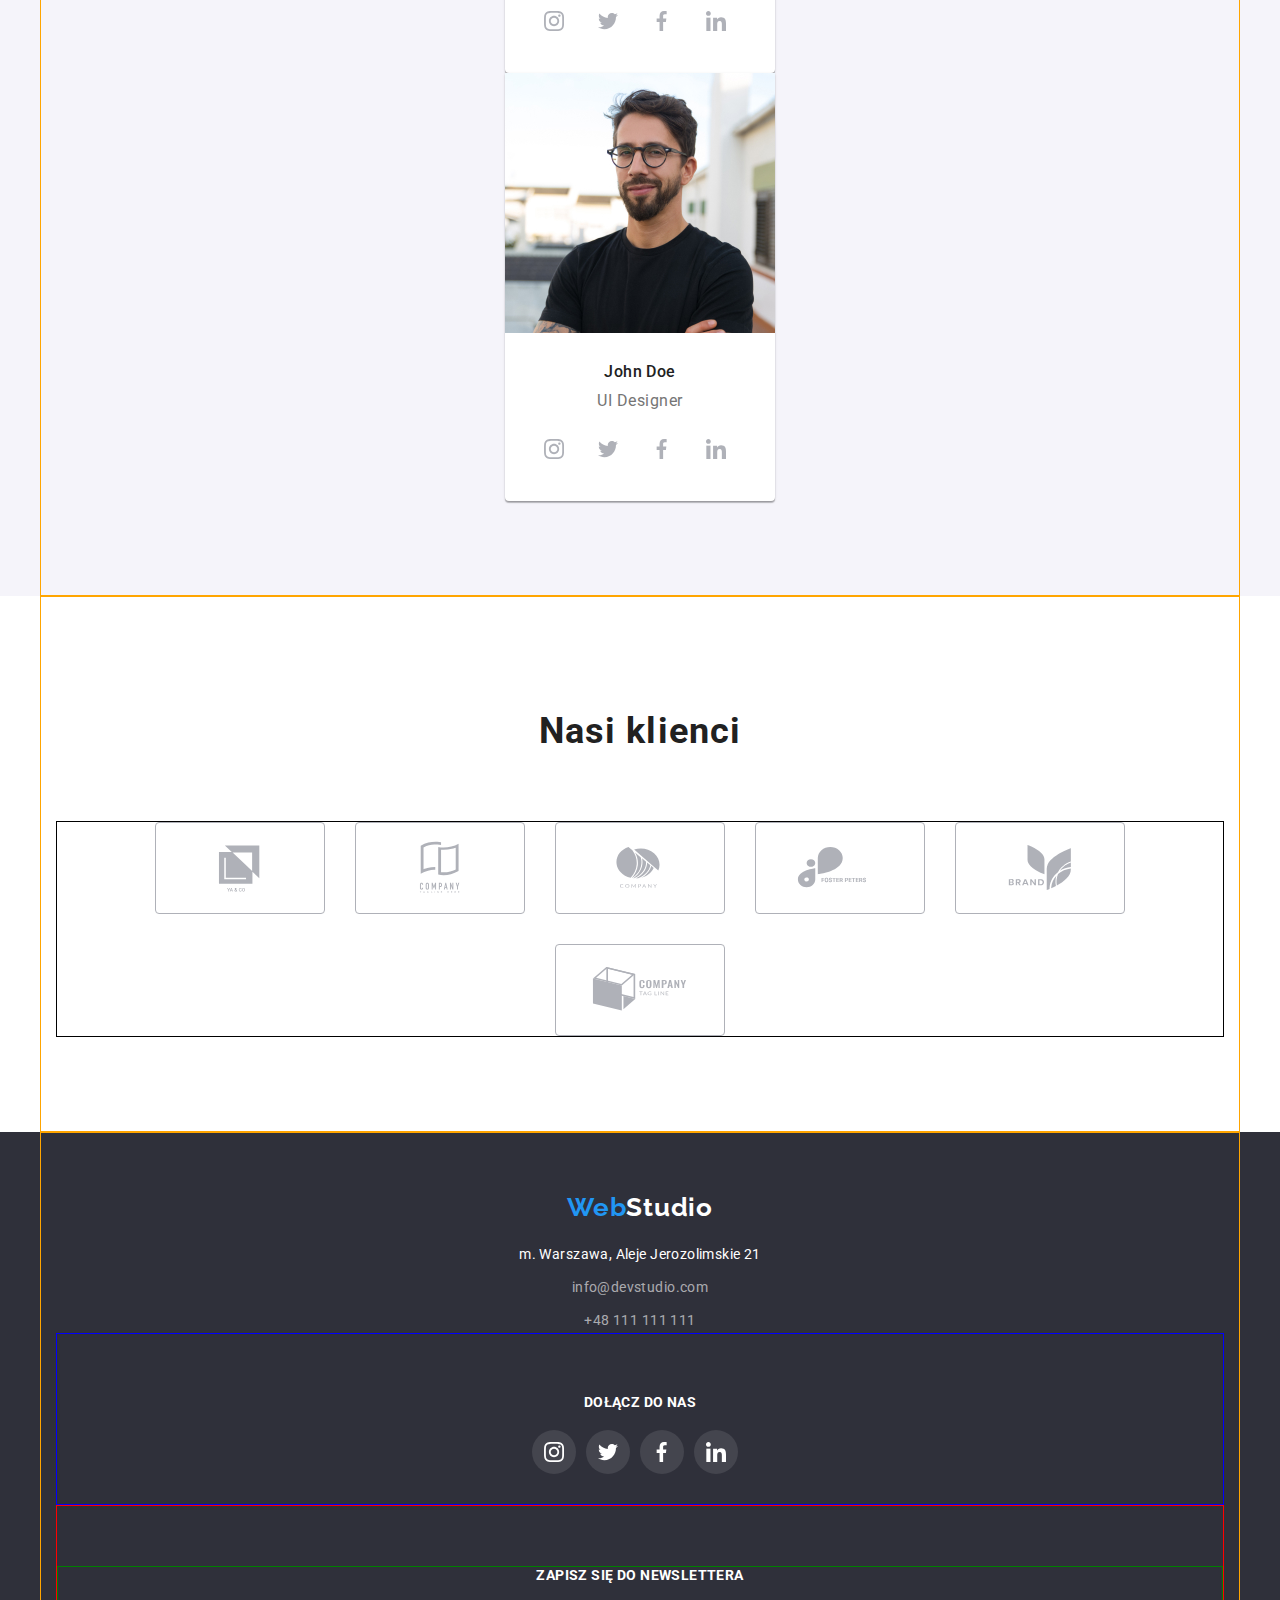
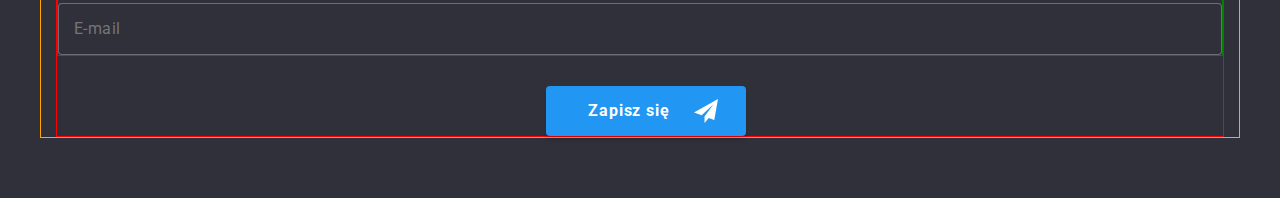
==== commit d2e02db1: "mobi111" ====
--- a/index.html
+++ b/index.html
@@ -48,49 +48,51 @@
       </button>
 
       <div class="mobile-menu is-open" data-menu>
-        <button class="mobile-menu__button mobile-menu__button--inside" type="button" data-menu-close>
+        <button class="mobile-menu__button" type="button" data-menu-close>
           <svg class="mobile-close__icon" width="40" height="40">
-            <use href="./images/icons.svg#icon-close"></use>
+            <use href="./images/icons.svg#icon-close-mobile"></use>
           </svg>
         </button>
-        <nav class="navigation__mobile">
-          <ul class="navigation__list--mobile list">
-            <li class="navigation__item">
-              <a class="navigation__link--mobile" href="index.html">Agencja</a>
+        <div class="mobile-menu--inside">
+          <nav class="navigation__mobile">
+            <ul class="navigation__list--mobile list">
+              <li class="navigation__item--mobile">
+                <a class="navigation__link--mobile" href="index.html">Agencja</a>
+              </li>
+              <li class="navigation__item--mobile">
+                <a class="navigation__link--mobile" href="portfolio.html">Portfolio</a>
+              </li>
+              <li class="navigation__item--mobile">
+                <a class="navigation__link--mobile" href="#kontakt">Kontakt</a>
+              </li>
+            </ul>
+          </nav>
+
+          <address id="kontakt" class="adress-bottom">
+            <p class="adress__item--mobile-tel">
+              <a class="adress__mobile--blue link" href="tel:+48111111111">+48 111 111 111</a>
+            </p>
+            <p class="adress__item--mobile-mail">
+              <a class="adress__mobile--grey link" href="mailto:info@devstudio.com">info@devstudio.com</a>
+            </p>
+
+          </address>
+
+          <ul class="mobile-menu__list list">
+            <li class="mobile-menu__item">
+              <a href="#" class="mobile-menu__link link">Instagram</a>
             </li>
-            <li class="navigation__item">
-              <a class="navigation__link--mobile" href="portfolio.html">Portfolio</a>
+            <li class="mobile-menu__item">
+              <a href="#" class="mobile-menu__link link">Twitter</a>
             </li>
-            <li class="navigation__item">
-              <a class="navigation__link--mobile" href="#kontakt">Kontakt</a>
+            <li class="mobile-menu__item">
+              <a href="#" class="mobile-menu__link link">Facebook</a>
+            </li>
+            <li class="mobile-menu__item">
+              <a href="#" class="mobile-menu__link link">LinkedIn</a>
             </li>
           </ul>
-        </nav>
-
-        <address id="kontakt" class="adress-bottom">
-          <p class="adress__item--mobile-tel">
-            <a class="adress__mobile--blue link" href="tel:+48111111111">+48 111 111 111</a>
-          </p>
-          <p class="adress__item--mobile-mail">
-            <a class="adress__mobile--grey link" href="mailto:info@devstudio.com">info@devstudio.com</a>
-          </p>
-
-        </address>
-
-        <ul class="mobile-menu__list">
-          <li class="mobile-menu__item">
-            <a href="#" class="mobile-menu__link link">Instagram</a>
-          </li>
-          <li class="mobile-menu__item">
-            <a href="#" class="mobile-menu__link link">Twitter</a>
-          </li>
-          <li class="mobile-menu__item">
-            <a href="#" class="mobile-menu__link link">Facebook</a>
-          </li>
-          <li class="mobile-menu__item">
-            <a href="#" class="mobile-menu__link link">LinkedIn</a>
-          </li>
-        </ul>
+        </div>
       </div>
 
 
--- a/css/main.min.css
+++ b/css/main.min.css
@@ -1,2 +1,2 @@
-:root{--main-color-bla: #212121;--secondary-color-blu: #2196f3;--third-color-whi: #ffffff;--four-color-gre: #757575;--fifth-color-dgrey: #2F303A;--main-font: 'Roboto', sans-serif;--secondary-font: 'Raleway', sans-serif}body{font-family:var(--main-font);color:var(--main-color-bla);max-width:1600px;margin:0 auto}h1,h2,h3,h4,h5,h6{margin:0}ul,ol{padding:0;margin:0}p{margin:0;padding:0}img{display:block}.list{list-style:none}.link{text-decoration:none}.container{max-width:100%;margin:0 auto;padding:0 15px;border:1px solid orange}.section{padding-top:94px;padding-bottom:94px}.headline{font-weight:700;font-size:36px;line-height:1.667;text-align:center;letter-spacing:0.03em;padding:10px;margin-bottom:50px}.tophead{padding-top:24px;padding-bottom:25px;border-bottom:1px solid #ececec;display:flex;border:1px solid blue;flex-direction:row;justify-content:space-between;align-items:center}@media screen and (min-width: 480px) and (max-width: 767px){.container{max-width:480px}}@media screen and (min-width: 768px) and (max-width: 1199px){.container{max-width:768px}}@media screen and (min-width: 1200px){.container{max-width:1200px}}.logo{color:var(--main-color-bla);padding-right:93px;font-family:var(--secondary-font);font-weight:700;font-size:26px;letter-spacing:0.03em;text-decoration:none;text-align:center}.logo--web{color:var(--secondary-color-blu)}.logo--bottom{color:var(--third-color-whi);padding:60px 0 20px}.bottom{background:var(--fifth-color-dgrey);margin:0 auto;padding-bottom:60px}.bottom__box{display:flex;flex-direction:column}.bottom__left{display:flex;flex-direction:column}.bottom__center{display:flex;flex-direction:column;border:1px solid blue}.bottom__join{font-weight:700;font-size:14px;line-height:16px;letter-spacing:0.03em;text-transform:uppercase;color:#ffffff;margin-bottom:20px;text-align:center;margin-top:60px}.navigation{display:none}.navigation__mobile{display:flex;flex-direction:column}.navigation__list{display:flex;align-items:center}.navigation__list--mobile{display:flex;flex-direction:column;margin-bottom:250px}.navigation__item{position:relative}.navigation__item:not(:last-child){margin-right:46px}.navigation__link{color:var(--main-color-bla);font-weight:500;font-size:14px;line-height:1.143;letter-spacing:0.02em;text-decoration:none;transition:color 250ms cubic-bezier(0.4, 0, 0.2, 1)}.navigation__link:hover,.navigation__link:focus{color:var(--secondary-color-blu)}.navigation__link--mobile{text-decoration:none;color:var(--main-color-bla);font-family:'Roboto';font-weight:500;font-size:40px;line-height:1.175;letter-spacing:0.02em}.navigation__underline::after{position:absolute;content:'';width:100%;height:4px;background-color:#2196f3;bottom:-32px;left:0;border-radius:2px}.address__top{display:none;font-weight:500;font-size:14px;font-style:normal;line-height:1.143;letter-spacing:0.02em;color:var(--four-color-gre);text-decoration:none;align-items:center;transition-property:color, fill;transition-duration:250ms;transition-timing-function:cubic-bezier(0.4, 0, 0.2, 1)}.address__top:hover,.address__top:focus{color:var(--secondary-color-blu);fill:var(--secondary-color-blu)}.address__top--mail{margin-right:50px;margin-left:auto}.adress__icon{margin-right:10px}.address__bottom{font-size:14px;font-style:normal;line-height:171%;letter-spacing:0.03em;color:var(--third-color-whi);text-decoration:none;transition:color 250ms cubic-bezier(0.4, 0, 0.2, 1)}.address__bottom:hover,.address__bottom:focus{color:var(--secondary-color-blu)}.address__bottom--grey{color:rgba(255,255,255,0.6)}.adress__item{text-align:center}.adress__item:not(:first-of-type){margin-top:9px}.adress__item--mobiletel{font-weight:500;font-size:28px;line-height:40px;letter-spacing:0.02em}.adress__mobile--blue{color:var(--secondary-color-blu)}.adress__mobile--grey{color:var(--four-color-gre)}.order{background:#2f303a;align-items:center;margin:0 auto;background-image:linear-gradient(rgba(47,48,58,0.4), rgba(47,48,58,0.4)),url(../images/background/order-mobile.jpg);background-repeat:no-repeat;background-size:cover}.order__button{background:var(--secondary-color-blu);box-shadow:0px 4px 4px rgba(0,0,0,0.15);border-radius:4px;font-style:normal;font-weight:700;font-size:16px;line-height:1.875;letter-spacing:0.06em;color:var(--third-color-whi);cursor:pointer;margin-top:30px;padding:10px 41px}.order__effect{display:flex;flex-direction:column;align-items:center;padding:200px 0}.order__title{width:696px;font-weight:900;font-size:26px;line-height:1.36;text-align:center;letter-spacing:0.06em;text-transform:uppercase;color:var(--third-color-whi)}@media (min-device-pixel-ratio: 2), (min-resolution: 192dpi), (min-resolution: 2dppx){.order{background-image:linear-gradient(rgba(47,48,58,0.4), rgba(47,48,58,0.4)),url("../images/background/order-mobile@2x.jpg")}}@media screen and (min-width: 768px) and (max-width: 1199px){.order{background-image:linear-gradient(rgba(47,48,58,0.4), rgba(47,48,58,0.4)),url("../images/background/order-tablet.jpg")}}@media screen and (min-width: 768px) and (max-width: 1199px) and (min-device-pixel-ratio: 2), screen and (min-width: 768px) and (max-width: 1199px) and (-webkit-min-device-pixel-ratio: 2), screen and (min-width: 768px) and (max-width: 1199px) and (min-resolution: 192dpi), screen and (min-width: 768px) and (max-width: 1199px) and (min-resolution: 2dppx){.order{background-image:linear-gradient(rgba(47,48,58,0.4), rgba(47,48,58,0.4)),url("../images/background/order-tablet@2x.jpg")}}@media screen and (min-width: 1200px){.order{background-image:linear-gradient(rgba(47,48,58,0.4), rgba(47,48,58,0.4)),url("../images/background/order-desktop.jpg")}}@media screen and (min-width: 1200px) and (min-device-pixel-ratio: 2), screen and (min-width: 1200px) and (-webkit-min-device-pixel-ratio: 2), screen and (min-width: 1200px) and (min-resolution: 192dpi), screen and (min-width: 1200px) and (min-resolution: 2dppx){.order{background-image:linear-gradient(rgba(47,48,58,0.4), rgba(47,48,58,0.4)),url("../images/background/order-desktop@2x.jpg")}}@media screen and (min-width: 1200px){.order__title{font-size:44px}}.about{display:none;flex-direction:column}.about__list{display:flex;flex-direction:row;justify-content:center}.about__item{position:relative}.about__item:not(:last-child){margin-right:30px}.about__description{position:absolute;display:flex;justify-content:center;bottom:0;font-weight:700;font-size:14px;line-height:16px;letter-spacing:0.03em;text-transform:uppercase;color:var(--third-color-whi);background-color:rgba(47,48,58,0.8);width:100%;padding:27px 0}@media screen and (min-width: 1200px){.about{display:flex}}.lorem{padding-bottom:0px}.lorem__list{display:flex;flex-direction:column;align-items:center;border:1px solid black}.lorem__box{background:#f5f4fa;border-radius:4px;margin-bottom:30px;display:flex;align-items:center;justify-content:center;padding-top:25px;padding-bottom:25px}.lorem__title{font-weight:700;font-size:14px;line-height:1.143;letter-spacing:0.03em;text-transform:uppercase;text-align:center}.lorem__text{font-size:14px;line-height:1.71;letter-spacing:0.03em;color:var(--four-color-gre)}.team{background-color:#f5f4fa;margin:0 auto}.team__list{display:flex;flex-direction:column;align-items:center}.team__person{background-color:var(--third-color-whi);box-shadow:0px 1px 3px rgba(0,0,0,0.12),0px 1px 1px rgba(0,0,0,0.14),0px 2px 1px rgba(0,0,0,0.2);border-radius:0px 0px 4px 4px}.team__name{font-weight:500;font-size:16px;line-height:118%;letter-spacing:0.03em;text-align:center;margin-top:30px;margin-bottom:10px}.team__job{font-size:16px;line-height:118%;letter-spacing:0.03em;color:var(--four-color-gre);text-align:center;margin-bottom:16px}.social{display:flex;flex-direction:row;justify-content:center}.social__link{display:flex;width:44px;height:44px;background-color:var(--third-color-whi);border-radius:50%;justify-content:center;align-items:center;margin-bottom:30px;margin-right:10px;fill:#afb1b8;transition-property:background-color, fill;transition-duration:250ms;transition-timing-function:cubic-bezier(0.4, 0, 0.2, 1)}.social__link:hover,.social__link:focus{background-color:var(--secondary-color-blu);fill:var(--third-color-whi)}.social__link--bottom{background-color:rgba(255,255,255,0.1);fill:var(--third-color-whi);transition:background-color 250ms cubic-bezier(0.4, 0, 0.2, 1)}.client{display:flex;align-items:center;justify-content:center}.client__list{display:flex;flex-direction:row;flex-wrap:wrap;border:1px solid black;justify-content:center;gap:30px}.client__link{display:flex;width:170px;height:92px;border:1px solid #afb1b8;box-sizing:border-box;border-radius:4px;justify-content:center;align-items:center;fill:#afb1b8;transition-property:border, fill;transition-duration:250ms;transition-timing-function:cubic-bezier(0.4, 0, 0.2, 1)}.client__link:hover,.client__link:focus{fill:var(--secondary-color-blu);border:1px solid var(--secondary-color-blu)}.newsletter{display:flex;align-items:center;flex-direction:column;border:1px solid red;text-align:center}.newsletter__join{font-weight:700;font-size:14px;letter-spacing:0.03em;text-transform:uppercase;color:#ffffff;display:flex;flex-direction:column;border:1px solid green;margin-top:60px;width:100%}.newsletter__lbl{padding:15px 16px;border:1px solid rgba(255,255,255,0.3);box-sizing:border-box;border-radius:4px;background-color:var(--fifth-color-dgrey);color:var(--four-color-gre);font-size:16px;line-height:125%;letter-spacing:0.03em;margin-top:20px;outline:none;padding-left:15px}.newsletter__lbl:not(:placeholder-shown){color:var(--third-color-whi);font-size:16px;line-height:125%;letter-spacing:0.03em;padding:15px}.newsletter__button{margin-left:12px;font-weight:700;font-size:16px;line-height:188%;display:flex;align-items:center;text-align:center;letter-spacing:0.06em;color:#ffffff;background-color:var(--secondary-color-blu);padding:10px 28px 10px 42px;border:none;box-shadow:0px 4px 4px rgba(0,0,0,0.15);border-radius:4px;cursor:pointer;margin-top:30px}.newsletter__icon{margin-left:24px}.menu{display:flex;flex-direction:row;justify-content:center}.menu__button{font-style:normal;font-weight:500;font-size:16px;line-height:162%;text-align:center;letter-spacing:0.03em;background:#f5f4fa;border-radius:4px;cursor:pointer;padding:6px 22px;margin-bottom:50px;border-style:none;transition-property:background, color, box-shadow;transition-duration:250ms;transition-timing-function:cubic-bezier(0.4, 0, 0.2, 1)}.menu__button:hover,.menu__button:focus{background:var(--secondary-color-blu);color:var(--third-color-whi);box-shadow:0px 3px 1px rgba(0,0,0,0.1),0px 1px 2px rgba(0,0,0,0.08),0px 2px 2px rgba(0,0,0,0.12)}.menu__item:not(:last-child){margin-right:8px}.portfolio{display:flex;flex-direction:row;justify-content:center;flex-wrap:wrap}.portfolio__item{border-bottom:1px solid #eeeeee;margin-bottom:30px;transition:box-shadow 250ms cubic-bezier(0.4, 0, 0.2, 1)}.portfolio__item:hover,.portfolio__item:focus{box-shadow:0px 1px 1px rgba(0,0,0,0.12),0px 4px 4px rgba(0,0,0,0.06),1px 4px 6px rgba(0,0,0,0.16)}.portfolio__item:not(:nth-child(3n)){margin-right:30px}.portfolio__img-box{position:relative;overflow:hidden}.portfolio__img-box:hover .portfolio__hidden-text{transform:translateY(0%)}.portfolio__hidden-text{display:flex;position:absolute;top:0;left:0;width:100%;height:100%;background-color:var(--secondary-color-blu);font-size:18px;line-height:156%;letter-spacing:0.03em;color:var(--third-color-whi);text-align:left;align-items:center;padding-left:24px;padding-right:45px;transform:translateY(100%);transition:transform 250ms cubic-bezier(0.4, 0, 0.2, 1)}.portfolio__name{font-weight:700;font-size:18px;line-height:2;letter-spacing:0.06em;padding-left:24px;padding-top:20px;color:var(--main-color-bla)}.portfolio__type{font-size:16px;line-height:1.888;letter-spacing:0.03em;padding-left:24px;padding-bottom:20px;color:var(--four-color-gre)}.backdrop{position:fixed;left:0;top:0;width:100%;height:100%;opacity:100%;background-color:rgba(0,0,0,0.2);transition:opacity 250ms cubic-bezier(0.075, 0.82, 0.165, 1)}.modal{position:absolute;top:50%;left:50%;transform:translate(-50%, -50%);width:528px;min-height:581px;border-radius:4px;background-color:var(--third-color-whi);transition:transform 250ms cubic-bezier(0.075, 0.82, 0.165, 1)}.is-hidden{opacity:0;pointer-events:none}.backdrop.is-hidden .modal{position:absolute;top:50%;left:50%;transform:translateY(100%)}.close-btn{position:absolute;top:8px;right:8px;width:30px;height:30px;border-style:none;background-color:var(--third-color-whi);cursor:pointer}.close-btn__img{position:absolute;top:0px;right:0px}.contact-form{display:flex;flex-direction:column;padding:40px;text-align:left}.contact-form__leave{text-align:center;font-weight:700;font-size:20px;line-height:115%;text-align:center;letter-spacing:0.03em;color:#212121}.contact-form__label-input{display:flex;flex-direction:column;font-size:12px;line-height:1.16;letter-spacing:0.01em;color:var(--four-color-gre);width:100%;margin-top:10px}.contact-form__inside-text{font-size:16px;width:100%;padding:12px 0px 12px 42px;border-style:none;border:1px solid rgba(33,33,33,0.2);border-radius:4px;outline:none;transition:border-color 250ms cubic-bezier(0.4, 0, 0.2, 1)}.contact-form__inside-text:focus,.contact-form__inside-textarea:focus{border:1px solid var(--secondary-color-blu)}.contact-form__inside-textarea{letter-spacing:0.01em;color:var(--four-color-gre);padding:12px 16px;resize:none;width:100%;border:1px solid rgba(33,33,33,0.2);border-radius:4px;outline:none;transition:border-color 250ms cubic-bezier(0.4, 0, 0.2, 1)}.contact-form__inside-textarea::placeholder{color:rgba(117,117,117,0.5)}.contact-form__label-icon{position:absolute;top:auto;left:0;color:currentColor;margin:0 12px;fill:var(--main-color-bla);transition:fill 250ms cubic-bezier(0.4, 0, 0.2, 1)}.contact-form__label-box{display:flex;position:relative;flex-direction:row;align-items:center;justify-content:center;margin-top:4px}.contact-form__label-box:focus-within .contact-form__label-icon{fill:var(--secondary-color-blu)}.contact-form__button{font-weight:700;font-size:16px;line-height:188%;letter-spacing:0.06em;color:#ffffff;padding:10px 76px;background:var(--secondary-color-blu);box-shadow:0px 4px 4px rgba(0,0,0,0.15);border-radius:4px;border-style:none;cursor:pointer}.checkbox{opacity:0;position:absolute}.checkbox__statement{display:flex;position:relative;margin-top:20px;margin-bottom:30px;padding-left:37px;cursor:pointer;font-size:14px;line-height:171%;color:var(--four-color-gre)}.checkbox__statement::before{content:'';width:16px;height:16px;border:1px solid black;position:absolute;text-align:right;left:14px;bottom:4px;background-color:var(--third-color-whi);border-radius:2px}.checkbox:checked+.checkbox__statement::before{border:0.01px solid var(--secondary-color-blu);background-color:var(--secondary-color-blu);background-image:url(../images/check.svg);background-repeat:no-repeat;background-position:center;transition-property:border, background-color;transition-duration:250ms;transition-timing-function:cubic-bezier(0.4, 0, 0.2, 1)}.checkbox__policy{color:var(--secondary-color-blu)}.mobile-menu{display:flex;flex-direction:column;position:fixed;z-index:100;left:0;top:0;width:100vw;height:100vh;background-color:var(--third-color-whi);padding:48px 40px;opacity:1;visibility:visible;pointer-events:auto}.mobile-menu__button{background-color:transparent;border-style:none}.mobile-menu__icon{fill:var(--main-color-bla)}.mobile-menu__button:hover .mobile-menu__icon{fill:var(--secondary-color-blu)}.mobile-menu__button:focus .mobile-menu__icon{fill:var(--secondary-color-blu)}.mobile-close__icon{position:absolute;top:25px;right:25px;width:30px;height:30px;border-style:none;background-color:var(--third-color-whi);cursor:pointer}.mobile-menu__list{margin-bottom:auto}
+:root{--main-color-bla: #212121;--secondary-color-blu: #2196f3;--third-color-whi: #ffffff;--four-color-gre: #757575;--fifth-color-dgrey: #2F303A;--main-font: 'Roboto', sans-serif;--secondary-font: 'Raleway', sans-serif}body{font-family:var(--main-font);color:var(--main-color-bla);max-width:1600px;margin:0 auto}h1,h2,h3,h4,h5,h6{margin:0}ul,ol{padding:0;margin:0}p{margin:0;padding:0}img{display:block}.list{list-style:none}.link{text-decoration:none}.container{max-width:100%;margin:0 auto;padding:0 15px;border:1px solid orange}.section{padding-top:94px;padding-bottom:94px}.headline{font-weight:700;font-size:36px;line-height:1.667;text-align:center;letter-spacing:0.03em;padding:10px;margin-bottom:50px}.tophead{padding-top:24px;padding-bottom:25px;border-bottom:1px solid #ececec;display:flex;border:1px solid blue;flex-direction:row;justify-content:space-between;align-items:center}@media screen and (min-width: 480px) and (max-width: 767px){.container{max-width:480px}}@media screen and (min-width: 768px) and (max-width: 1199px){.container{max-width:768px}}@media screen and (min-width: 1200px){.container{max-width:1200px}}.logo{color:var(--main-color-bla);padding-right:93px;font-family:var(--secondary-font);font-weight:700;font-size:26px;letter-spacing:0.03em;text-decoration:none;text-align:center}.logo--web{color:var(--secondary-color-blu)}.logo--bottom{color:var(--third-color-whi);padding:60px 0 20px}.bottom{background:var(--fifth-color-dgrey);margin:0 auto;padding-bottom:60px}.bottom__box{display:flex;flex-direction:column}.bottom__left{display:flex;flex-direction:column}.bottom__center{display:flex;flex-direction:column;border:1px solid blue}.bottom__join{font-weight:700;font-size:14px;line-height:16px;letter-spacing:0.03em;text-transform:uppercase;color:#ffffff;margin-bottom:20px;text-align:center;margin-top:60px}.navigation{display:none}.navigation__mobile{display:flex;flex-direction:column}.navigation__list{display:flex;align-items:center}.navigation__list--mobile{display:flex;flex-direction:column}.navigation__item{position:relative}.navigation__item:not(:last-child){margin-right:46px}.navigation__link{color:var(--main-color-bla);font-weight:500;font-size:14px;line-height:1.143;letter-spacing:0.02em;text-decoration:none;transition:color 250ms cubic-bezier(0.4, 0, 0.2, 1)}.navigation__link:hover,.navigation__link:focus{color:var(--secondary-color-blu)}.navigation__link--mobile{text-decoration:none;color:var(--main-color-bla);font-family:'Roboto';font-weight:500;font-size:40px;line-height:1.175;letter-spacing:0.02em}.navigation__underline::after{position:absolute;content:'';width:100%;height:4px;background-color:#2196f3;bottom:-32px;left:0;border-radius:2px}.navigation__item--mobile{margin-bottom:36px}.address__top{display:none;font-weight:500;font-size:14px;font-style:normal;line-height:1.143;letter-spacing:0.02em;color:var(--four-color-gre);text-decoration:none;align-items:center;transition-property:color, fill;transition-duration:250ms;transition-timing-function:cubic-bezier(0.4, 0, 0.2, 1)}.address__top:hover,.address__top:focus{color:var(--secondary-color-blu);fill:var(--secondary-color-blu)}.address__top--mail{margin-right:50px;margin-left:auto}.adress__icon{margin-right:10px}.address__bottom{font-size:14px;font-style:normal;line-height:171%;letter-spacing:0.03em;color:var(--third-color-whi);text-decoration:none;transition:color 250ms cubic-bezier(0.4, 0, 0.2, 1)}.address__bottom:hover,.address__bottom:focus{color:var(--secondary-color-blu)}.address__bottom--grey{color:rgba(255,255,255,0.6)}.adress__item{text-align:center}.adress__item:not(:first-of-type){margin-top:9px}.adress__item--mobile-tel{font-weight:500;font-size:28px;letter-spacing:0.02em}.adress__item--mobile-mail{font-weight:500;font-size:24px;letter-spacing:0.02em;margin-top:32px}.adress__mobile--blue{color:var(--secondary-color-blu)}.adress__mobile--grey{color:var(--four-color-gre)}.order{background:#2f303a;align-items:center;margin:0 auto;background-image:linear-gradient(rgba(47,48,58,0.4), rgba(47,48,58,0.4)),url(../images/background/order-mobile.jpg);background-repeat:no-repeat;background-size:cover}.order__button{background:var(--secondary-color-blu);box-shadow:0px 4px 4px rgba(0,0,0,0.15);border-radius:4px;font-style:normal;font-weight:700;font-size:16px;line-height:1.875;letter-spacing:0.06em;color:var(--third-color-whi);cursor:pointer;margin-top:30px;padding:10px 41px}.order__effect{display:flex;flex-direction:column;align-items:center;padding:200px 0}.order__title{width:696px;font-weight:900;font-size:26px;line-height:1.36;text-align:center;letter-spacing:0.06em;text-transform:uppercase;color:var(--third-color-whi)}@media (min-device-pixel-ratio: 2), (min-resolution: 192dpi), (min-resolution: 2dppx){.order{background-image:linear-gradient(rgba(47,48,58,0.4), rgba(47,48,58,0.4)),url("../images/background/order-mobile@2x.jpg")}}@media screen and (min-width: 768px) and (max-width: 1199px){.order{background-image:linear-gradient(rgba(47,48,58,0.4), rgba(47,48,58,0.4)),url("../images/background/order-tablet.jpg")}}@media screen and (min-width: 768px) and (max-width: 1199px) and (min-device-pixel-ratio: 2), screen and (min-width: 768px) and (max-width: 1199px) and (-webkit-min-device-pixel-ratio: 2), screen and (min-width: 768px) and (max-width: 1199px) and (min-resolution: 192dpi), screen and (min-width: 768px) and (max-width: 1199px) and (min-resolution: 2dppx){.order{background-image:linear-gradient(rgba(47,48,58,0.4), rgba(47,48,58,0.4)),url("../images/background/order-tablet@2x.jpg")}}@media screen and (min-width: 1200px){.order{background-image:linear-gradient(rgba(47,48,58,0.4), rgba(47,48,58,0.4)),url("../images/background/order-desktop.jpg")}}@media screen and (min-width: 1200px) and (min-device-pixel-ratio: 2), screen and (min-width: 1200px) and (-webkit-min-device-pixel-ratio: 2), screen and (min-width: 1200px) and (min-resolution: 192dpi), screen and (min-width: 1200px) and (min-resolution: 2dppx){.order{background-image:linear-gradient(rgba(47,48,58,0.4), rgba(47,48,58,0.4)),url("../images/background/order-desktop@2x.jpg")}}@media screen and (min-width: 1200px){.order__title{font-size:44px}}.about{display:none;flex-direction:column}.about__list{display:flex;flex-direction:row;justify-content:center}.about__item{position:relative}.about__item:not(:last-child){margin-right:30px}.about__description{position:absolute;display:flex;justify-content:center;bottom:0;font-weight:700;font-size:14px;line-height:16px;letter-spacing:0.03em;text-transform:uppercase;color:var(--third-color-whi);background-color:rgba(47,48,58,0.8);width:100%;padding:27px 0}@media screen and (min-width: 1200px){.about{display:flex}}.lorem{padding-bottom:0px}.lorem__list{display:flex;flex-direction:column;align-items:center;border:1px solid black}.lorem__box{background:#f5f4fa;border-radius:4px;margin-bottom:30px;display:flex;align-items:center;justify-content:center;padding-top:25px;padding-bottom:25px}.lorem__title{font-weight:700;font-size:14px;line-height:1.143;letter-spacing:0.03em;text-transform:uppercase;text-align:center}.lorem__text{font-size:14px;line-height:1.71;letter-spacing:0.03em;color:var(--four-color-gre)}.team{background-color:#f5f4fa;margin:0 auto}.team__list{display:flex;flex-direction:column;align-items:center}.team__person{background-color:var(--third-color-whi);box-shadow:0px 1px 3px rgba(0,0,0,0.12),0px 1px 1px rgba(0,0,0,0.14),0px 2px 1px rgba(0,0,0,0.2);border-radius:0px 0px 4px 4px}.team__name{font-weight:500;font-size:16px;line-height:118%;letter-spacing:0.03em;text-align:center;margin-top:30px;margin-bottom:10px}.team__job{font-size:16px;line-height:118%;letter-spacing:0.03em;color:var(--four-color-gre);text-align:center;margin-bottom:16px}.social{display:flex;flex-direction:row;justify-content:center}.social__link{display:flex;width:44px;height:44px;background-color:var(--third-color-whi);border-radius:50%;justify-content:center;align-items:center;margin-bottom:30px;margin-right:10px;fill:#afb1b8;transition-property:background-color, fill;transition-duration:250ms;transition-timing-function:cubic-bezier(0.4, 0, 0.2, 1)}.social__link:hover,.social__link:focus{background-color:var(--secondary-color-blu);fill:var(--third-color-whi)}.social__link--bottom{background-color:rgba(255,255,255,0.1);fill:var(--third-color-whi);transition:background-color 250ms cubic-bezier(0.4, 0, 0.2, 1)}.client{display:flex;align-items:center;justify-content:center}.client__list{display:flex;flex-direction:row;flex-wrap:wrap;border:1px solid black;justify-content:center;gap:30px}.client__link{display:flex;width:170px;height:92px;border:1px solid #afb1b8;box-sizing:border-box;border-radius:4px;justify-content:center;align-items:center;fill:#afb1b8;transition-property:border, fill;transition-duration:250ms;transition-timing-function:cubic-bezier(0.4, 0, 0.2, 1)}.client__link:hover,.client__link:focus{fill:var(--secondary-color-blu);border:1px solid var(--secondary-color-blu)}.newsletter{display:flex;align-items:center;flex-direction:column;border:1px solid red;text-align:center}.newsletter__join{font-weight:700;font-size:14px;letter-spacing:0.03em;text-transform:uppercase;color:#ffffff;display:flex;flex-direction:column;border:1px solid green;margin-top:60px;width:100%}.newsletter__lbl{padding:15px 16px;border:1px solid rgba(255,255,255,0.3);box-sizing:border-box;border-radius:4px;background-color:var(--fifth-color-dgrey);color:var(--four-color-gre);font-size:16px;line-height:125%;letter-spacing:0.03em;margin-top:20px;outline:none;padding-left:15px}.newsletter__lbl:not(:placeholder-shown){color:var(--third-color-whi);font-size:16px;line-height:125%;letter-spacing:0.03em;padding:15px}.newsletter__button{margin-left:12px;font-weight:700;font-size:16px;line-height:188%;display:flex;align-items:center;text-align:center;letter-spacing:0.06em;color:#ffffff;background-color:var(--secondary-color-blu);padding:10px 28px 10px 42px;border:none;box-shadow:0px 4px 4px rgba(0,0,0,0.15);border-radius:4px;cursor:pointer;margin-top:30px}.newsletter__icon{margin-left:24px}.menu{display:flex;flex-direction:row;justify-content:center}.menu__button{font-style:normal;font-weight:500;font-size:16px;line-height:162%;text-align:center;letter-spacing:0.03em;background:#f5f4fa;border-radius:4px;cursor:pointer;padding:6px 22px;margin-bottom:50px;border-style:none;transition-property:background, color, box-shadow;transition-duration:250ms;transition-timing-function:cubic-bezier(0.4, 0, 0.2, 1)}.menu__button:hover,.menu__button:focus{background:var(--secondary-color-blu);color:var(--third-color-whi);box-shadow:0px 3px 1px rgba(0,0,0,0.1),0px 1px 2px rgba(0,0,0,0.08),0px 2px 2px rgba(0,0,0,0.12)}.menu__item:not(:last-child){margin-right:8px}.portfolio{display:flex;flex-direction:row;justify-content:center;flex-wrap:wrap}.portfolio__item{border-bottom:1px solid #eeeeee;margin-bottom:30px;transition:box-shadow 250ms cubic-bezier(0.4, 0, 0.2, 1)}.portfolio__item:hover,.portfolio__item:focus{box-shadow:0px 1px 1px rgba(0,0,0,0.12),0px 4px 4px rgba(0,0,0,0.06),1px 4px 6px rgba(0,0,0,0.16)}.portfolio__item:not(:nth-child(3n)){margin-right:30px}.portfolio__img-box{position:relative;overflow:hidden}.portfolio__img-box:hover .portfolio__hidden-text{transform:translateY(0%)}.portfolio__hidden-text{display:flex;position:absolute;top:0;left:0;width:100%;height:100%;background-color:var(--secondary-color-blu);font-size:18px;line-height:156%;letter-spacing:0.03em;color:var(--third-color-whi);text-align:left;align-items:center;padding-left:24px;padding-right:45px;transform:translateY(100%);transition:transform 250ms cubic-bezier(0.4, 0, 0.2, 1)}.portfolio__name{font-weight:700;font-size:18px;line-height:2;letter-spacing:0.06em;padding-left:24px;padding-top:20px;color:var(--main-color-bla)}.portfolio__type{font-size:16px;line-height:1.888;letter-spacing:0.03em;padding-left:24px;padding-bottom:20px;color:var(--four-color-gre)}.backdrop{position:fixed;left:0;top:0;width:100%;height:100%;opacity:100%;background-color:rgba(0,0,0,0.2);transition:opacity 250ms cubic-bezier(0.075, 0.82, 0.165, 1)}.modal{position:absolute;top:50%;left:50%;transform:translate(-50%, -50%);width:528px;min-height:581px;border-radius:4px;background-color:var(--third-color-whi);transition:transform 250ms cubic-bezier(0.075, 0.82, 0.165, 1)}.is-hidden{opacity:0;pointer-events:none}.backdrop.is-hidden .modal{position:absolute;top:50%;left:50%;transform:translateY(100%)}.close-btn{position:absolute;top:8px;right:8px;width:30px;height:30px;border-style:none;background-color:var(--third-color-whi);cursor:pointer}.close-btn__img{position:absolute;top:0px;right:0px}.contact-form{display:flex;flex-direction:column;padding:40px;text-align:left}.contact-form__leave{text-align:center;font-weight:700;font-size:20px;line-height:115%;text-align:center;letter-spacing:0.03em;color:#212121}.contact-form__label-input{display:flex;flex-direction:column;font-size:12px;line-height:1.16;letter-spacing:0.01em;color:var(--four-color-gre);width:100%;margin-top:10px}.contact-form__inside-text{font-size:16px;width:100%;padding:12px 0px 12px 42px;border-style:none;border:1px solid rgba(33,33,33,0.2);border-radius:4px;outline:none;transition:border-color 250ms cubic-bezier(0.4, 0, 0.2, 1)}.contact-form__inside-text:focus,.contact-form__inside-textarea:focus{border:1px solid var(--secondary-color-blu)}.contact-form__inside-textarea{letter-spacing:0.01em;color:var(--four-color-gre);padding:12px 16px;resize:none;width:100%;border:1px solid rgba(33,33,33,0.2);border-radius:4px;outline:none;transition:border-color 250ms cubic-bezier(0.4, 0, 0.2, 1)}.contact-form__inside-textarea::placeholder{color:rgba(117,117,117,0.5)}.contact-form__label-icon{position:absolute;top:auto;left:0;color:currentColor;margin:0 12px;fill:var(--main-color-bla);transition:fill 250ms cubic-bezier(0.4, 0, 0.2, 1)}.contact-form__label-box{display:flex;position:relative;flex-direction:row;align-items:center;justify-content:center;margin-top:4px}.contact-form__label-box:focus-within .contact-form__label-icon{fill:var(--secondary-color-blu)}.contact-form__button{font-weight:700;font-size:16px;line-height:188%;letter-spacing:0.06em;color:#ffffff;padding:10px 76px;background:var(--secondary-color-blu);box-shadow:0px 4px 4px rgba(0,0,0,0.15);border-radius:4px;border-style:none;cursor:pointer}.checkbox{opacity:0;position:absolute}.checkbox__statement{display:flex;position:relative;margin-top:20px;margin-bottom:30px;padding-left:37px;cursor:pointer;font-size:14px;line-height:171%;color:var(--four-color-gre)}.checkbox__statement::before{content:'';width:16px;height:16px;border:1px solid black;position:absolute;text-align:right;left:14px;bottom:4px;background-color:var(--third-color-whi);border-radius:2px}.checkbox:checked+.checkbox__statement::before{border:0.01px solid var(--secondary-color-blu);background-color:var(--secondary-color-blu);background-image:url(../images/check.svg);background-repeat:no-repeat;background-position:center;transition-property:border, background-color;transition-duration:250ms;transition-timing-function:cubic-bezier(0.4, 0, 0.2, 1)}.checkbox__policy{color:var(--secondary-color-blu)}.mobile-menu{display:flex;flex-direction:column;position:fixed;z-index:100;left:0;top:0;width:100vw;height:100vh;background-color:var(--third-color-whi);padding:48px 40px;opacity:1;visibility:visible;pointer-events:auto}.mobile-menu--inside{display:flex;flex-direction:column;justify-content:space-between;height:100vh}.is-open{opacity:0;visibility:hidden;pointer-events:none}.mobile-menu__button{background-color:transparent;border-style:none}.mobile-menu__icon{fill:var(--main-color-bla)}.mobile-menu__button:hover .mobile-menu__icon{fill:var(--secondary-color-blu)}.mobile-menu__button:focus .mobile-menu__icon{fill:var(--secondary-color-blu)}.mobile-close__icon{position:absolute;top:25px;right:25px;width:30px;height:30px;border-style:none;background-color:var(--third-color-whi);cursor:pointer}.mobile-menu__list{display:flex;flex-direction:row}.mobile-menu__item:not(:last-child){margin-right:10px;padding-right:10px;border-right:1px solid #21212133}.mobile-menu__link{font-style:normal;font-weight:500;font-size:18px;color:var(--secondary-color-blu)}
 /*# sourceMappingURL=main.min.css.map */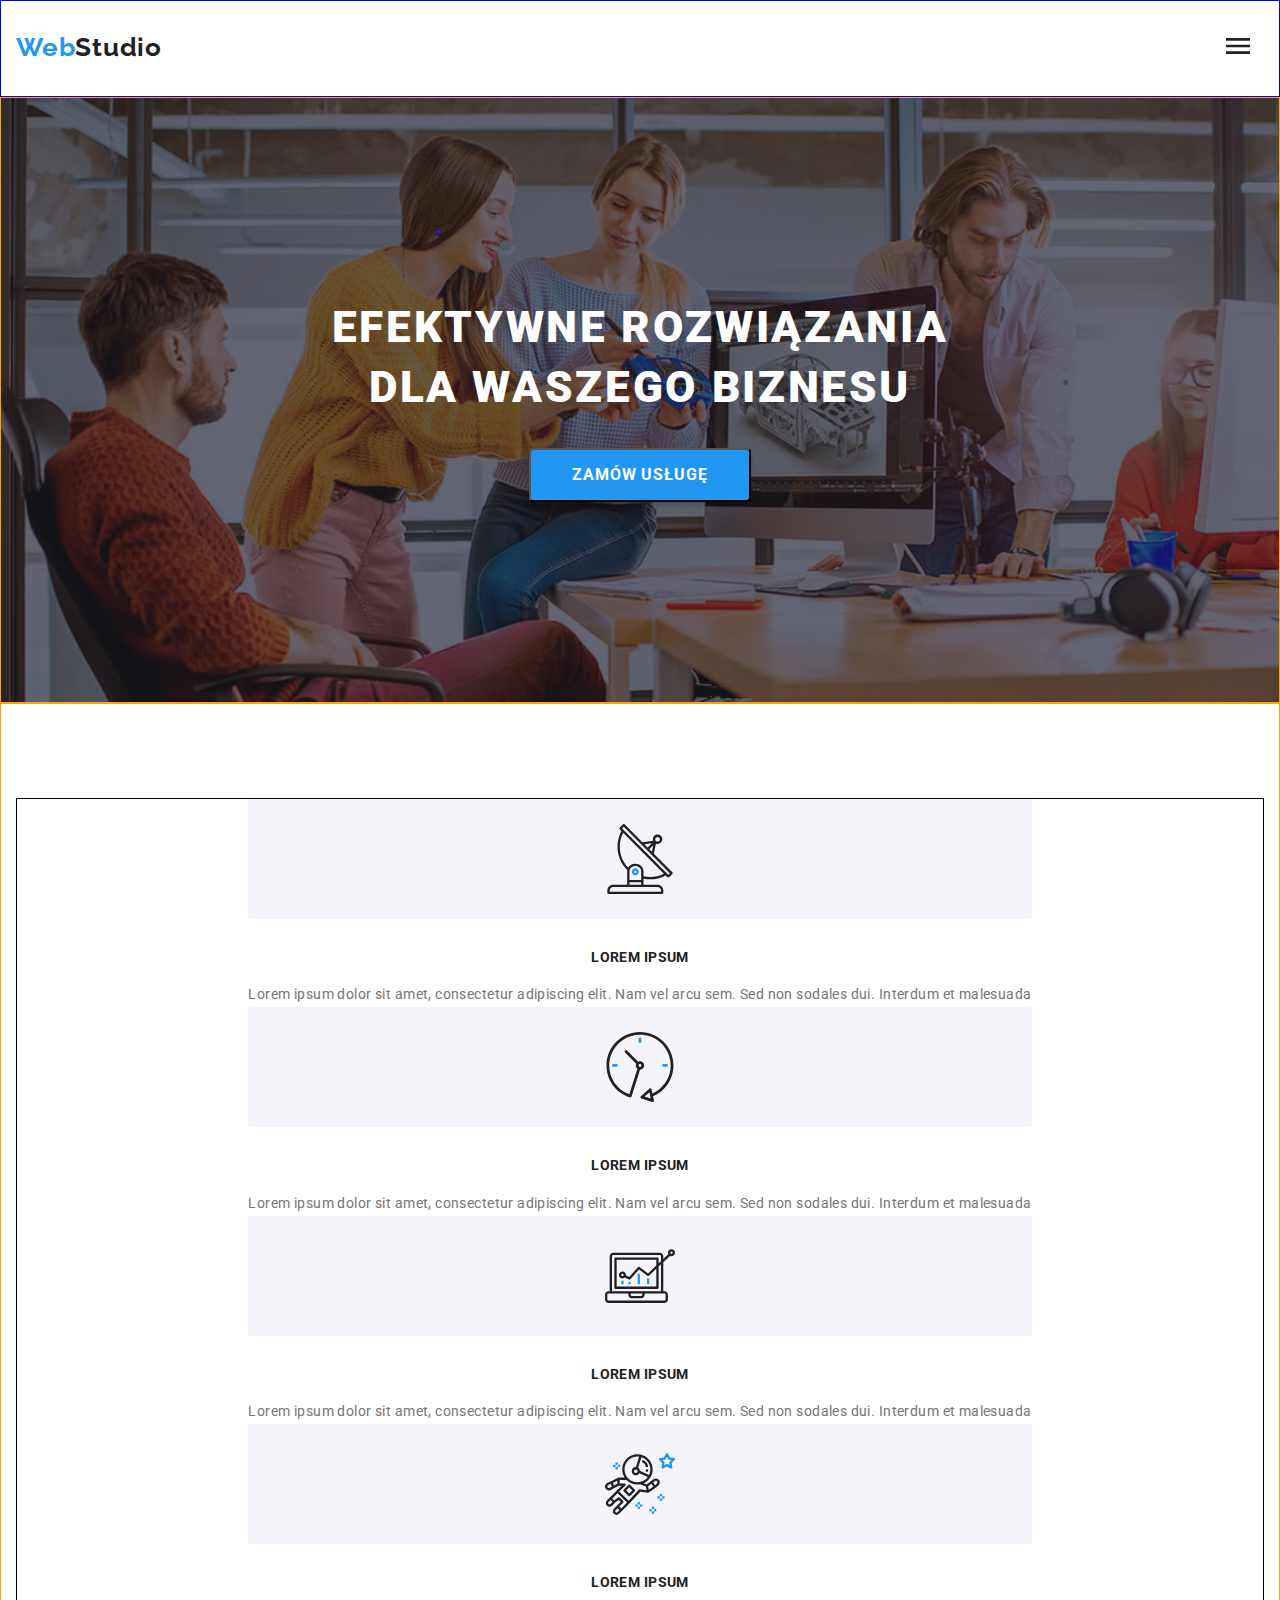
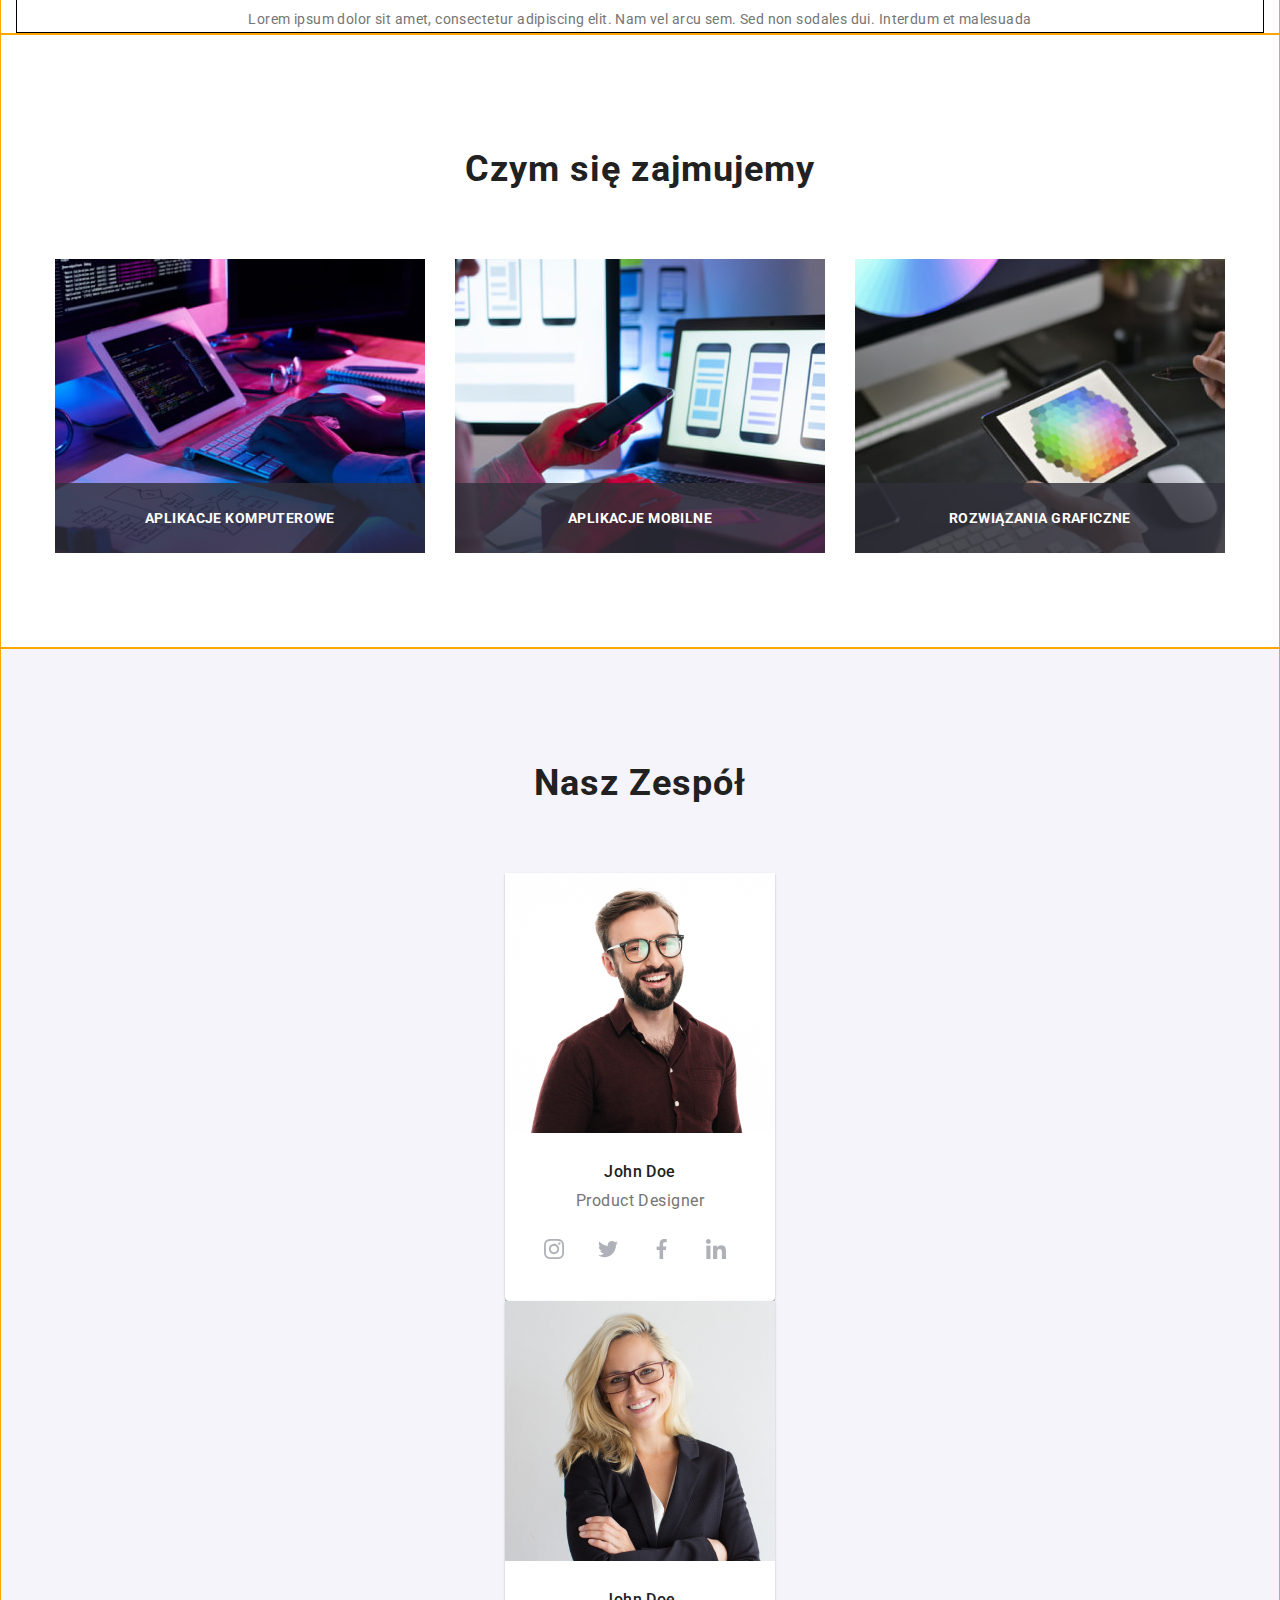
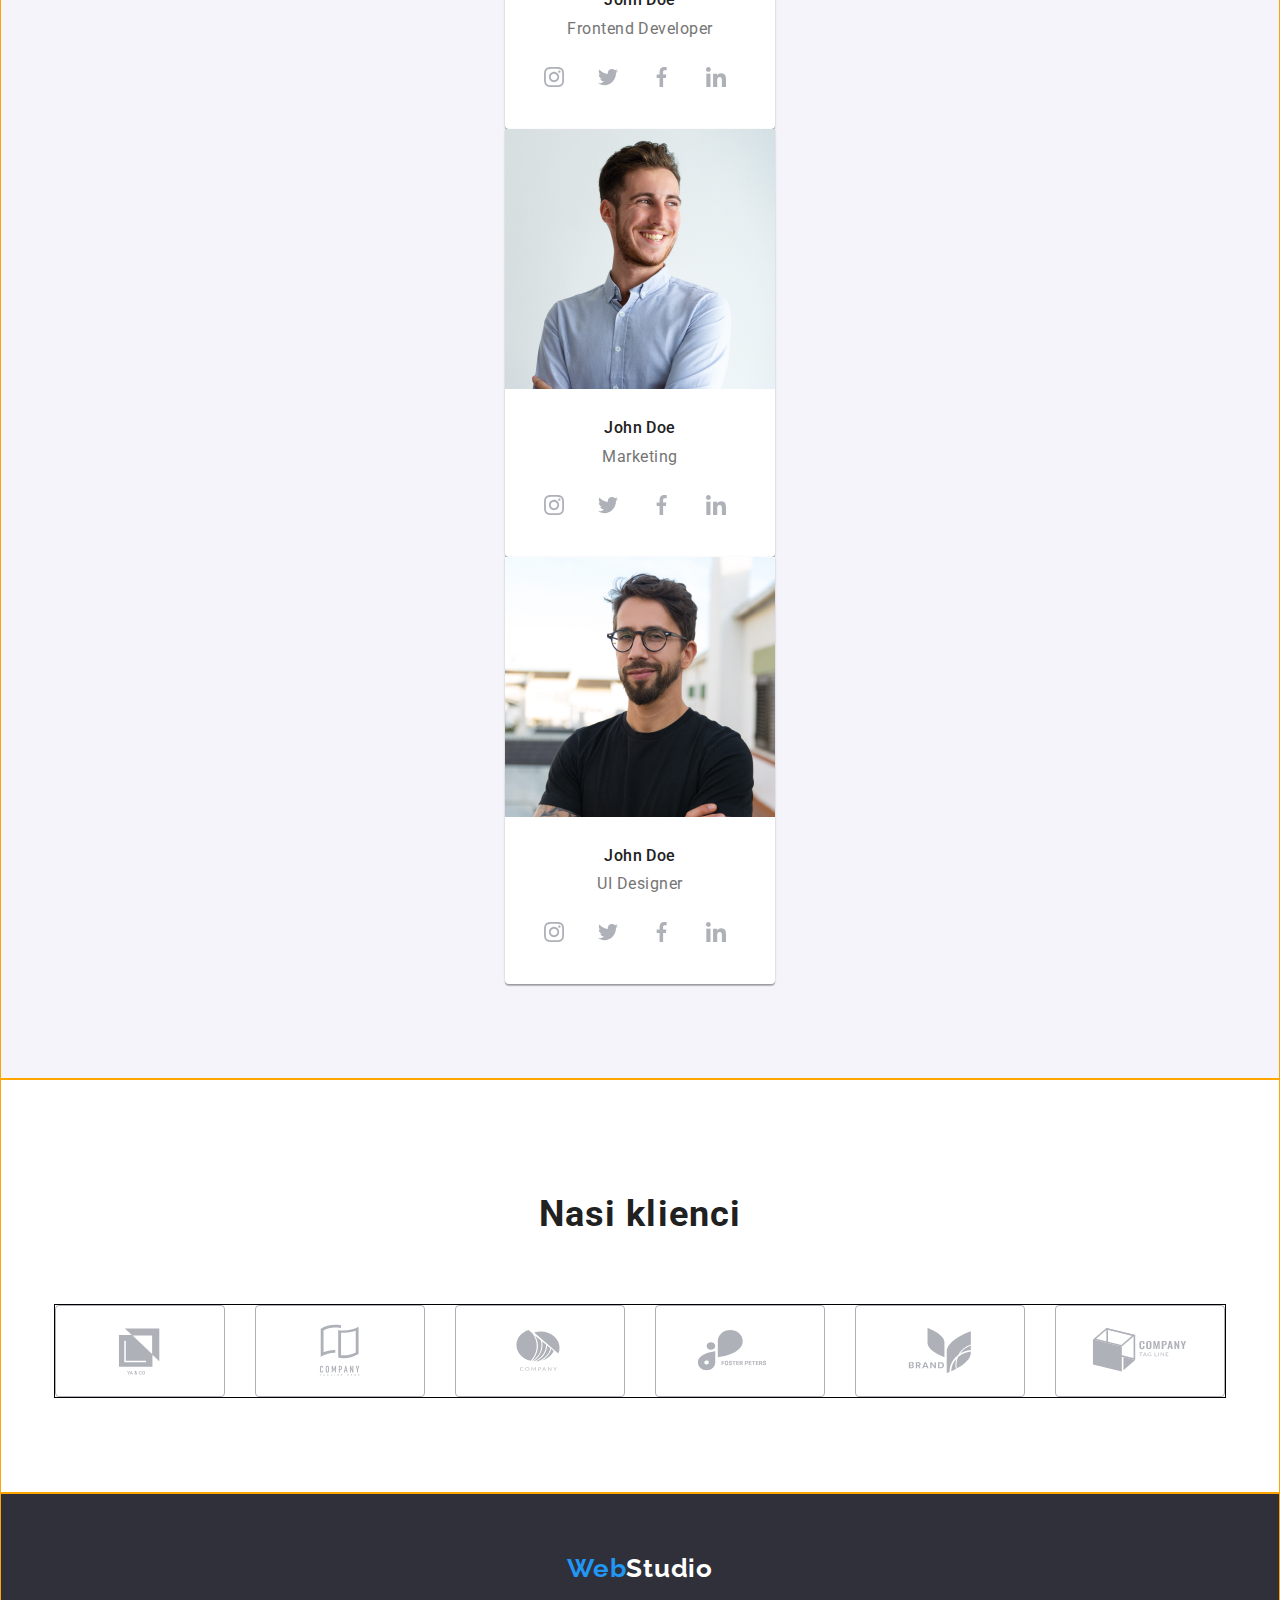
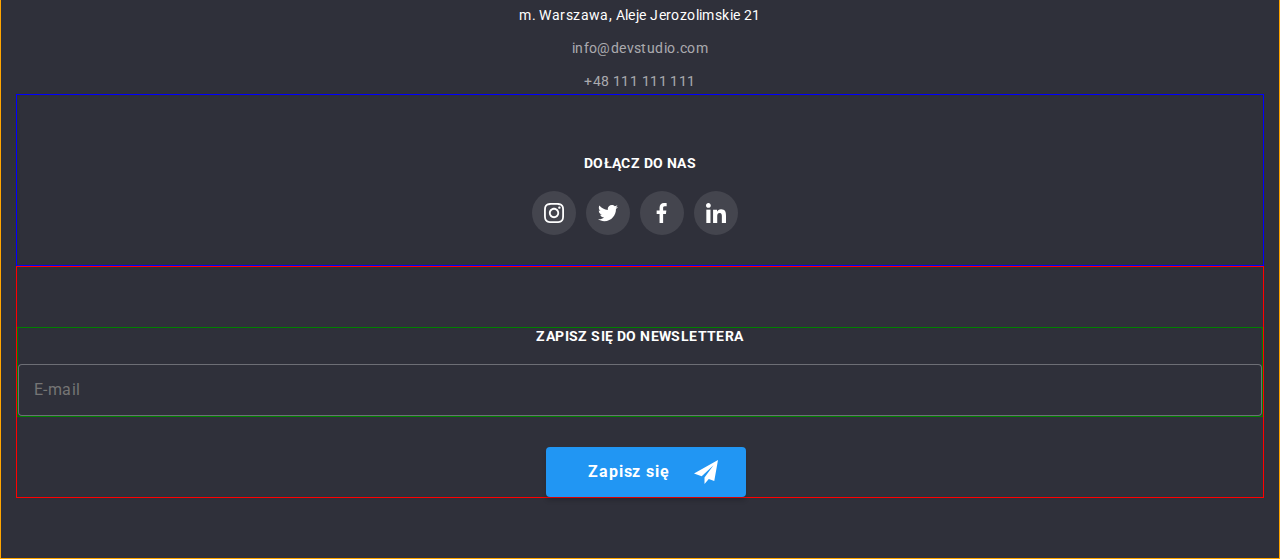
==== commit 1ea5d77b: "mob" ====
--- a/index.html
+++ b/index.html
@@ -389,8 +389,8 @@
       </div>
     </section>
   </main>
-  <footer class="bottom">
-    <section class="container ">
+  <footer class="bottoma">
+    <section class="bottom container ">
       <section class="bottom__box">
         <!-- <section class="container bottom__box"> -->
         <div class="bottom__left">
--- a/css/main.min.css
+++ b/css/main.min.css
@@ -1,2 +1,2 @@
-:root{--main-color-bla: #212121;--secondary-color-blu: #2196f3;--third-color-whi: #ffffff;--four-color-gre: #757575;--fifth-color-dgrey: #2F303A;--main-font: 'Roboto', sans-serif;--secondary-font: 'Raleway', sans-serif}body{font-family:var(--main-font);color:var(--main-color-bla);max-width:1600px;margin:0 auto}h1,h2,h3,h4,h5,h6{margin:0}ul,ol{padding:0;margin:0}p{margin:0;padding:0}img{display:block}.list{list-style:none}.link{text-decoration:none}.container{max-width:100%;margin:0 auto;padding:0 15px;border:1px solid orange}.section{padding-top:94px;padding-bottom:94px}.headline{font-weight:700;font-size:36px;line-height:1.667;text-align:center;letter-spacing:0.03em;padding:10px;margin-bottom:50px}.tophead{padding-top:24px;padding-bottom:25px;border-bottom:1px solid #ececec;display:flex;border:1px solid blue;flex-direction:row;justify-content:space-between;align-items:center}@media screen and (min-width: 480px) and (max-width: 767px){.container{max-width:480px}}@media screen and (min-width: 768px) and (max-width: 1199px){.container{max-width:768px}}@media screen and (min-width: 1200px){.container{max-width:1200px}}.logo{color:var(--main-color-bla);padding-right:93px;font-family:var(--secondary-font);font-weight:700;font-size:26px;letter-spacing:0.03em;text-decoration:none;text-align:center}.logo--web{color:var(--secondary-color-blu)}.logo--bottom{color:var(--third-color-whi);padding:60px 0 20px}.bottom{background:var(--fifth-color-dgrey);margin:0 auto;padding-bottom:60px}.bottom__box{display:flex;flex-direction:column}.bottom__left{display:flex;flex-direction:column}.bottom__center{display:flex;flex-direction:column;border:1px solid blue}.bottom__join{font-weight:700;font-size:14px;line-height:16px;letter-spacing:0.03em;text-transform:uppercase;color:#ffffff;margin-bottom:20px;text-align:center;margin-top:60px}.navigation{display:none}.navigation__mobile{display:flex;flex-direction:column}.navigation__list{display:flex;align-items:center}.navigation__list--mobile{display:flex;flex-direction:column}.navigation__item{position:relative}.navigation__item:not(:last-child){margin-right:46px}.navigation__link{color:var(--main-color-bla);font-weight:500;font-size:14px;line-height:1.143;letter-spacing:0.02em;text-decoration:none;transition:color 250ms cubic-bezier(0.4, 0, 0.2, 1)}.navigation__link:hover,.navigation__link:focus{color:var(--secondary-color-blu)}.navigation__link--mobile{text-decoration:none;color:var(--main-color-bla);font-family:'Roboto';font-weight:500;font-size:40px;line-height:1.175;letter-spacing:0.02em}.navigation__underline::after{position:absolute;content:'';width:100%;height:4px;background-color:#2196f3;bottom:-32px;left:0;border-radius:2px}.navigation__item--mobile{margin-bottom:36px}.address__top{display:none;font-weight:500;font-size:14px;font-style:normal;line-height:1.143;letter-spacing:0.02em;color:var(--four-color-gre);text-decoration:none;align-items:center;transition-property:color, fill;transition-duration:250ms;transition-timing-function:cubic-bezier(0.4, 0, 0.2, 1)}.address__top:hover,.address__top:focus{color:var(--secondary-color-blu);fill:var(--secondary-color-blu)}.address__top--mail{margin-right:50px;margin-left:auto}.adress__icon{margin-right:10px}.address__bottom{font-size:14px;font-style:normal;line-height:171%;letter-spacing:0.03em;color:var(--third-color-whi);text-decoration:none;transition:color 250ms cubic-bezier(0.4, 0, 0.2, 1)}.address__bottom:hover,.address__bottom:focus{color:var(--secondary-color-blu)}.address__bottom--grey{color:rgba(255,255,255,0.6)}.adress__item{text-align:center}.adress__item:not(:first-of-type){margin-top:9px}.adress__item--mobile-tel{font-weight:500;font-size:28px;letter-spacing:0.02em}.adress__item--mobile-mail{font-weight:500;font-size:24px;letter-spacing:0.02em;margin-top:32px}.adress__mobile--blue{color:var(--secondary-color-blu)}.adress__mobile--grey{color:var(--four-color-gre)}.order{background:#2f303a;align-items:center;margin:0 auto;background-image:linear-gradient(rgba(47,48,58,0.4), rgba(47,48,58,0.4)),url(../images/background/order-mobile.jpg);background-repeat:no-repeat;background-size:cover}.order__button{background:var(--secondary-color-blu);box-shadow:0px 4px 4px rgba(0,0,0,0.15);border-radius:4px;font-style:normal;font-weight:700;font-size:16px;line-height:1.875;letter-spacing:0.06em;color:var(--third-color-whi);cursor:pointer;margin-top:30px;padding:10px 41px}.order__effect{display:flex;flex-direction:column;align-items:center;padding:200px 0}.order__title{width:696px;font-weight:900;font-size:26px;line-height:1.36;text-align:center;letter-spacing:0.06em;text-transform:uppercase;color:var(--third-color-whi)}@media (min-device-pixel-ratio: 2), (min-resolution: 192dpi), (min-resolution: 2dppx){.order{background-image:linear-gradient(rgba(47,48,58,0.4), rgba(47,48,58,0.4)),url("../images/background/order-mobile@2x.jpg")}}@media screen and (min-width: 768px) and (max-width: 1199px){.order{background-image:linear-gradient(rgba(47,48,58,0.4), rgba(47,48,58,0.4)),url("../images/background/order-tablet.jpg")}}@media screen and (min-width: 768px) and (max-width: 1199px) and (min-device-pixel-ratio: 2), screen and (min-width: 768px) and (max-width: 1199px) and (-webkit-min-device-pixel-ratio: 2), screen and (min-width: 768px) and (max-width: 1199px) and (min-resolution: 192dpi), screen and (min-width: 768px) and (max-width: 1199px) and (min-resolution: 2dppx){.order{background-image:linear-gradient(rgba(47,48,58,0.4), rgba(47,48,58,0.4)),url("../images/background/order-tablet@2x.jpg")}}@media screen and (min-width: 1200px){.order{background-image:linear-gradient(rgba(47,48,58,0.4), rgba(47,48,58,0.4)),url("../images/background/order-desktop.jpg")}}@media screen and (min-width: 1200px) and (min-device-pixel-ratio: 2), screen and (min-width: 1200px) and (-webkit-min-device-pixel-ratio: 2), screen and (min-width: 1200px) and (min-resolution: 192dpi), screen and (min-width: 1200px) and (min-resolution: 2dppx){.order{background-image:linear-gradient(rgba(47,48,58,0.4), rgba(47,48,58,0.4)),url("../images/background/order-desktop@2x.jpg")}}@media screen and (min-width: 1200px){.order__title{font-size:44px}}.about{display:none;flex-direction:column}.about__list{display:flex;flex-direction:row;justify-content:center}.about__item{position:relative}.about__item:not(:last-child){margin-right:30px}.about__description{position:absolute;display:flex;justify-content:center;bottom:0;font-weight:700;font-size:14px;line-height:16px;letter-spacing:0.03em;text-transform:uppercase;color:var(--third-color-whi);background-color:rgba(47,48,58,0.8);width:100%;padding:27px 0}@media screen and (min-width: 1200px){.about{display:flex}}.lorem{padding-bottom:0px}.lorem__list{display:flex;flex-direction:column;align-items:center;border:1px solid black}.lorem__box{background:#f5f4fa;border-radius:4px;margin-bottom:30px;display:flex;align-items:center;justify-content:center;padding-top:25px;padding-bottom:25px}.lorem__title{font-weight:700;font-size:14px;line-height:1.143;letter-spacing:0.03em;text-transform:uppercase;text-align:center}.lorem__text{font-size:14px;line-height:1.71;letter-spacing:0.03em;color:var(--four-color-gre)}.team{background-color:#f5f4fa;margin:0 auto}.team__list{display:flex;flex-direction:column;align-items:center}.team__person{background-color:var(--third-color-whi);box-shadow:0px 1px 3px rgba(0,0,0,0.12),0px 1px 1px rgba(0,0,0,0.14),0px 2px 1px rgba(0,0,0,0.2);border-radius:0px 0px 4px 4px}.team__name{font-weight:500;font-size:16px;line-height:118%;letter-spacing:0.03em;text-align:center;margin-top:30px;margin-bottom:10px}.team__job{font-size:16px;line-height:118%;letter-spacing:0.03em;color:var(--four-color-gre);text-align:center;margin-bottom:16px}.social{display:flex;flex-direction:row;justify-content:center}.social__link{display:flex;width:44px;height:44px;background-color:var(--third-color-whi);border-radius:50%;justify-content:center;align-items:center;margin-bottom:30px;margin-right:10px;fill:#afb1b8;transition-property:background-color, fill;transition-duration:250ms;transition-timing-function:cubic-bezier(0.4, 0, 0.2, 1)}.social__link:hover,.social__link:focus{background-color:var(--secondary-color-blu);fill:var(--third-color-whi)}.social__link--bottom{background-color:rgba(255,255,255,0.1);fill:var(--third-color-whi);transition:background-color 250ms cubic-bezier(0.4, 0, 0.2, 1)}.client{display:flex;align-items:center;justify-content:center}.client__list{display:flex;flex-direction:row;flex-wrap:wrap;border:1px solid black;justify-content:center;gap:30px}.client__link{display:flex;width:170px;height:92px;border:1px solid #afb1b8;box-sizing:border-box;border-radius:4px;justify-content:center;align-items:center;fill:#afb1b8;transition-property:border, fill;transition-duration:250ms;transition-timing-function:cubic-bezier(0.4, 0, 0.2, 1)}.client__link:hover,.client__link:focus{fill:var(--secondary-color-blu);border:1px solid var(--secondary-color-blu)}.newsletter{display:flex;align-items:center;flex-direction:column;border:1px solid red;text-align:center}.newsletter__join{font-weight:700;font-size:14px;letter-spacing:0.03em;text-transform:uppercase;color:#ffffff;display:flex;flex-direction:column;border:1px solid green;margin-top:60px;width:100%}.newsletter__lbl{padding:15px 16px;border:1px solid rgba(255,255,255,0.3);box-sizing:border-box;border-radius:4px;background-color:var(--fifth-color-dgrey);color:var(--four-color-gre);font-size:16px;line-height:125%;letter-spacing:0.03em;margin-top:20px;outline:none;padding-left:15px}.newsletter__lbl:not(:placeholder-shown){color:var(--third-color-whi);font-size:16px;line-height:125%;letter-spacing:0.03em;padding:15px}.newsletter__button{margin-left:12px;font-weight:700;font-size:16px;line-height:188%;display:flex;align-items:center;text-align:center;letter-spacing:0.06em;color:#ffffff;background-color:var(--secondary-color-blu);padding:10px 28px 10px 42px;border:none;box-shadow:0px 4px 4px rgba(0,0,0,0.15);border-radius:4px;cursor:pointer;margin-top:30px}.newsletter__icon{margin-left:24px}.menu{display:flex;flex-direction:row;justify-content:center}.menu__button{font-style:normal;font-weight:500;font-size:16px;line-height:162%;text-align:center;letter-spacing:0.03em;background:#f5f4fa;border-radius:4px;cursor:pointer;padding:6px 22px;margin-bottom:50px;border-style:none;transition-property:background, color, box-shadow;transition-duration:250ms;transition-timing-function:cubic-bezier(0.4, 0, 0.2, 1)}.menu__button:hover,.menu__button:focus{background:var(--secondary-color-blu);color:var(--third-color-whi);box-shadow:0px 3px 1px rgba(0,0,0,0.1),0px 1px 2px rgba(0,0,0,0.08),0px 2px 2px rgba(0,0,0,0.12)}.menu__item:not(:last-child){margin-right:8px}.portfolio{display:flex;flex-direction:row;justify-content:center;flex-wrap:wrap}.portfolio__item{border-bottom:1px solid #eeeeee;margin-bottom:30px;transition:box-shadow 250ms cubic-bezier(0.4, 0, 0.2, 1)}.portfolio__item:hover,.portfolio__item:focus{box-shadow:0px 1px 1px rgba(0,0,0,0.12),0px 4px 4px rgba(0,0,0,0.06),1px 4px 6px rgba(0,0,0,0.16)}.portfolio__item:not(:nth-child(3n)){margin-right:30px}.portfolio__img-box{position:relative;overflow:hidden}.portfolio__img-box:hover .portfolio__hidden-text{transform:translateY(0%)}.portfolio__hidden-text{display:flex;position:absolute;top:0;left:0;width:100%;height:100%;background-color:var(--secondary-color-blu);font-size:18px;line-height:156%;letter-spacing:0.03em;color:var(--third-color-whi);text-align:left;align-items:center;padding-left:24px;padding-right:45px;transform:translateY(100%);transition:transform 250ms cubic-bezier(0.4, 0, 0.2, 1)}.portfolio__name{font-weight:700;font-size:18px;line-height:2;letter-spacing:0.06em;padding-left:24px;padding-top:20px;color:var(--main-color-bla)}.portfolio__type{font-size:16px;line-height:1.888;letter-spacing:0.03em;padding-left:24px;padding-bottom:20px;color:var(--four-color-gre)}.backdrop{position:fixed;left:0;top:0;width:100%;height:100%;opacity:100%;background-color:rgba(0,0,0,0.2);transition:opacity 250ms cubic-bezier(0.075, 0.82, 0.165, 1)}.modal{position:absolute;top:50%;left:50%;transform:translate(-50%, -50%);width:528px;min-height:581px;border-radius:4px;background-color:var(--third-color-whi);transition:transform 250ms cubic-bezier(0.075, 0.82, 0.165, 1)}.is-hidden{opacity:0;pointer-events:none}.backdrop.is-hidden .modal{position:absolute;top:50%;left:50%;transform:translateY(100%)}.close-btn{position:absolute;top:8px;right:8px;width:30px;height:30px;border-style:none;background-color:var(--third-color-whi);cursor:pointer}.close-btn__img{position:absolute;top:0px;right:0px}.contact-form{display:flex;flex-direction:column;padding:40px;text-align:left}.contact-form__leave{text-align:center;font-weight:700;font-size:20px;line-height:115%;text-align:center;letter-spacing:0.03em;color:#212121}.contact-form__label-input{display:flex;flex-direction:column;font-size:12px;line-height:1.16;letter-spacing:0.01em;color:var(--four-color-gre);width:100%;margin-top:10px}.contact-form__inside-text{font-size:16px;width:100%;padding:12px 0px 12px 42px;border-style:none;border:1px solid rgba(33,33,33,0.2);border-radius:4px;outline:none;transition:border-color 250ms cubic-bezier(0.4, 0, 0.2, 1)}.contact-form__inside-text:focus,.contact-form__inside-textarea:focus{border:1px solid var(--secondary-color-blu)}.contact-form__inside-textarea{letter-spacing:0.01em;color:var(--four-color-gre);padding:12px 16px;resize:none;width:100%;border:1px solid rgba(33,33,33,0.2);border-radius:4px;outline:none;transition:border-color 250ms cubic-bezier(0.4, 0, 0.2, 1)}.contact-form__inside-textarea::placeholder{color:rgba(117,117,117,0.5)}.contact-form__label-icon{position:absolute;top:auto;left:0;color:currentColor;margin:0 12px;fill:var(--main-color-bla);transition:fill 250ms cubic-bezier(0.4, 0, 0.2, 1)}.contact-form__label-box{display:flex;position:relative;flex-direction:row;align-items:center;justify-content:center;margin-top:4px}.contact-form__label-box:focus-within .contact-form__label-icon{fill:var(--secondary-color-blu)}.contact-form__button{font-weight:700;font-size:16px;line-height:188%;letter-spacing:0.06em;color:#ffffff;padding:10px 76px;background:var(--secondary-color-blu);box-shadow:0px 4px 4px rgba(0,0,0,0.15);border-radius:4px;border-style:none;cursor:pointer}.checkbox{opacity:0;position:absolute}.checkbox__statement{display:flex;position:relative;margin-top:20px;margin-bottom:30px;padding-left:37px;cursor:pointer;font-size:14px;line-height:171%;color:var(--four-color-gre)}.checkbox__statement::before{content:'';width:16px;height:16px;border:1px solid black;position:absolute;text-align:right;left:14px;bottom:4px;background-color:var(--third-color-whi);border-radius:2px}.checkbox:checked+.checkbox__statement::before{border:0.01px solid var(--secondary-color-blu);background-color:var(--secondary-color-blu);background-image:url(../images/check.svg);background-repeat:no-repeat;background-position:center;transition-property:border, background-color;transition-duration:250ms;transition-timing-function:cubic-bezier(0.4, 0, 0.2, 1)}.checkbox__policy{color:var(--secondary-color-blu)}.mobile-menu{display:flex;flex-direction:column;position:fixed;z-index:100;left:0;top:0;width:100vw;height:100vh;background-color:var(--third-color-whi);padding:48px 40px;opacity:1;visibility:visible;pointer-events:auto}.mobile-menu--inside{display:flex;flex-direction:column;justify-content:space-between;height:100vh}.is-open{opacity:0;visibility:hidden;pointer-events:none}.mobile-menu__button{background-color:transparent;border-style:none}.mobile-menu__icon{fill:var(--main-color-bla)}.mobile-menu__button:hover .mobile-menu__icon{fill:var(--secondary-color-blu)}.mobile-menu__button:focus .mobile-menu__icon{fill:var(--secondary-color-blu)}.mobile-close__icon{position:absolute;top:25px;right:25px;width:30px;height:30px;border-style:none;background-color:var(--third-color-whi);cursor:pointer}.mobile-menu__list{display:flex;flex-direction:row}.mobile-menu__item:not(:last-child){margin-right:10px;padding-right:10px;border-right:1px solid #21212133}.mobile-menu__link{font-style:normal;font-weight:500;font-size:18px;color:var(--secondary-color-blu)}
+:root{--main-color-bla: #212121;--secondary-color-blu: #2196f3;--third-color-whi: #ffffff;--four-color-gre: #757575;--fifth-color-dgrey: #2F303A;--main-font: 'Roboto', sans-serif;--secondary-font: 'Raleway', sans-serif}body{font-family:var(--main-font);color:var(--main-color-bla);max-width:1600px}h1,h2,h3,h4,h5,h6{margin:0}ul,ol{padding:0;margin:0}p{margin:0;padding:0}img{display:block}.list{list-style:none}.link{text-decoration:none}.container{max-width:100%;padding:0 15px;border:1px solid orange}.section{padding-top:94px;padding-bottom:94px}.headline{font-weight:700;font-size:36px;line-height:1.667;text-align:center;letter-spacing:0.03em;padding:10px;margin-bottom:50px}.tophead{padding-top:24px;padding-bottom:25px;border-bottom:1px solid #ececec;display:flex;border:1px solid blue;flex-direction:row;justify-content:space-between;align-items:center}.logo{color:var(--main-color-bla);padding-right:93px;font-family:var(--secondary-font);font-weight:700;font-size:26px;letter-spacing:0.03em;text-decoration:none;text-align:center}.logo--web{color:var(--secondary-color-blu)}.logo--bottom{color:var(--third-color-whi);padding:60px 0 20px}.bottom{background:var(--fifth-color-dgrey);padding-bottom:60px}.bottom__box{display:flex;flex-direction:column}.bottom__left{display:flex;flex-direction:column}.bottom__center{display:flex;flex-direction:column;border:1px solid blue}.bottom__join{font-weight:700;font-size:14px;line-height:16px;letter-spacing:0.03em;text-transform:uppercase;color:#ffffff;margin-bottom:20px;text-align:center;margin-top:60px}.navigation{display:none}.navigation__mobile{display:flex;flex-direction:column}.navigation__list{display:flex;align-items:center}.navigation__list--mobile{display:flex;flex-direction:column}.navigation__item{position:relative}.navigation__item:not(:last-child){margin-right:46px}.navigation__link{color:var(--main-color-bla);font-weight:500;font-size:14px;line-height:1.143;letter-spacing:0.02em;text-decoration:none;transition:color 250ms cubic-bezier(0.4, 0, 0.2, 1)}.navigation__link:hover,.navigation__link:focus{color:var(--secondary-color-blu)}.navigation__link--mobile{text-decoration:none;color:var(--main-color-bla);font-family:'Roboto';font-weight:500;font-size:40px;line-height:1.175;letter-spacing:0.02em}.navigation__underline::after{position:absolute;content:'';width:100%;height:4px;background-color:#2196f3;bottom:-32px;left:0;border-radius:2px}.navigation__item--mobile{margin-bottom:36px}.address__top{display:none;font-weight:500;font-size:14px;font-style:normal;line-height:1.143;letter-spacing:0.02em;color:var(--four-color-gre);text-decoration:none;align-items:center;transition-property:color, fill;transition-duration:250ms;transition-timing-function:cubic-bezier(0.4, 0, 0.2, 1)}.address__top:hover,.address__top:focus{color:var(--secondary-color-blu);fill:var(--secondary-color-blu)}.address__top--mail{margin-right:50px;margin-left:auto}.adress__icon{margin-right:10px}.address__bottom{font-size:14px;font-style:normal;line-height:171%;letter-spacing:0.03em;color:var(--third-color-whi);text-decoration:none;transition:color 250ms cubic-bezier(0.4, 0, 0.2, 1)}.address__bottom:hover,.address__bottom:focus{color:var(--secondary-color-blu)}.address__bottom--grey{color:rgba(255,255,255,0.6)}.adress__item{text-align:center}.adress__item:not(:first-of-type){margin-top:9px}.adress__item--mobile-tel{font-weight:500;font-size:28px;letter-spacing:0.02em}.adress__item--mobile-mail{font-weight:500;font-size:24px;letter-spacing:0.02em;margin-top:32px}.adress__mobile--blue{color:var(--secondary-color-blu)}.adress__mobile--grey{color:var(--four-color-gre)}.order{align-items:center;background-repeat:no-repeat;background-size:cover;max-width:100vw}.order__button{background:var(--secondary-color-blu);box-shadow:0px 4px 4px rgba(0,0,0,0.15);border-radius:4px;font-style:normal;font-weight:700;font-size:16px;line-height:1.875;letter-spacing:0.06em;color:var(--third-color-whi);cursor:pointer;margin-top:30px;padding:10px 41px}.order__effect{display:flex;flex-direction:column;align-items:center;padding:200px 0;background-repeat:no-repeat;background-size:cover;background-image:linear-gradient(rgba(47,48,58,0.4), rgba(47,48,58,0.4)),url("../images/background/order-mobile.jpg")}.order__title{width:696px;font-weight:900;font-size:26px;line-height:1.36;text-align:center;letter-spacing:0.06em;text-transform:uppercase;color:var(--third-color-whi)}@media (min-device-pixel-ratio: 2), (min-resolution: 192dpi), (min-resolution: 2dppx){.order__effect{background-image:linear-gradient(rgba(47,48,58,0.4), rgba(47,48,58,0.4)),url("../images/background/order-mobile@2x.jpg")}}@media screen and (min-width: 768px) and (max-width: 1199px){.order__effect{background-image:linear-gradient(rgba(47,48,58,0.4), rgba(47,48,58,0.4)),url("../images/background/order-tablet.jpg")}}@media screen and (min-width: 768px) and (max-width: 1199px) and (min-device-pixel-ratio: 2), screen and (min-width: 768px) and (max-width: 1199px) and (-webkit-min-device-pixel-ratio: 2), screen and (min-width: 768px) and (max-width: 1199px) and (min-resolution: 192dpi), screen and (min-width: 768px) and (max-width: 1199px) and (min-resolution: 2dppx){.order__effect{background-image:linear-gradient(rgba(47,48,58,0.4), rgba(47,48,58,0.4)),url("../images/background/order-tablet@2x.jpg")}}@media screen and (min-width: 1200px){.order{background-image:linear-gradient(rgba(47,48,58,0.4), rgba(47,48,58,0.4)),url("../images/background/order-desktop.jpg")}}@media screen and (min-width: 1200px) and (min-device-pixel-ratio: 2), screen and (min-width: 1200px) and (-webkit-min-device-pixel-ratio: 2), screen and (min-width: 1200px) and (min-resolution: 192dpi), screen and (min-width: 1200px) and (min-resolution: 2dppx){.order{background-image:linear-gradient(rgba(47,48,58,0.4), rgba(47,48,58,0.4)),url("../images/background/order-desktop@2x.jpg")}}@media screen and (min-width: 1200px){.order__effect{background-image:none}}@media screen and (min-width: 1200px) and (min-device-pixel-ratio: 2), screen and (min-width: 1200px) and (-webkit-min-device-pixel-ratio: 2), screen and (min-width: 1200px) and (min-resolution: 192dpi), screen and (min-width: 1200px) and (min-resolution: 2dppx){.order__effect{background-image:none}}@media screen and (min-width: 1200px){.order__title{font-size:44px}}.about{display:none;flex-direction:column}.about__list{display:flex;flex-direction:row;justify-content:center}.about__item{position:relative}.about__item:not(:last-child){margin-right:30px}.about__description{position:absolute;display:flex;justify-content:center;bottom:0;font-weight:700;font-size:14px;line-height:16px;letter-spacing:0.03em;text-transform:uppercase;color:var(--third-color-whi);background-color:rgba(47,48,58,0.8);width:100%;padding:27px 0}@media screen and (min-width: 1200px){.about{display:flex}}.lorem{padding-bottom:0px}.lorem__list{display:flex;flex-direction:column;align-items:center;border:1px solid black}.lorem__box{background:#f5f4fa;border-radius:4px;margin-bottom:30px;display:flex;align-items:center;justify-content:center;padding-top:25px;padding-bottom:25px}.lorem__title{font-weight:700;font-size:14px;line-height:1.143;letter-spacing:0.03em;text-transform:uppercase;text-align:center}.lorem__text{font-size:14px;line-height:1.71;letter-spacing:0.03em;color:var(--four-color-gre)}.team{background-color:#f5f4fa}.team__list{display:flex;flex-direction:column;align-items:center}.team__person{background-color:var(--third-color-whi);box-shadow:0px 1px 3px rgba(0,0,0,0.12),0px 1px 1px rgba(0,0,0,0.14),0px 2px 1px rgba(0,0,0,0.2);border-radius:0px 0px 4px 4px}.team__name{font-weight:500;font-size:16px;line-height:118%;letter-spacing:0.03em;text-align:center;margin-top:30px;margin-bottom:10px}.team__job{font-size:16px;line-height:118%;letter-spacing:0.03em;color:var(--four-color-gre);text-align:center;margin-bottom:16px}.social{display:flex;flex-direction:row;justify-content:center}.social__link{display:flex;width:44px;height:44px;background-color:var(--third-color-whi);border-radius:50%;justify-content:center;align-items:center;margin-bottom:30px;margin-right:10px;fill:#afb1b8;transition-property:background-color, fill;transition-duration:250ms;transition-timing-function:cubic-bezier(0.4, 0, 0.2, 1)}.social__link:hover,.social__link:focus{background-color:var(--secondary-color-blu);fill:var(--third-color-whi)}.social__link--bottom{background-color:rgba(255,255,255,0.1);fill:var(--third-color-whi);transition:background-color 250ms cubic-bezier(0.4, 0, 0.2, 1)}.client{display:flex;align-items:center;justify-content:center}.client__list{display:flex;flex-direction:row;flex-wrap:wrap;border:1px solid black;justify-content:center;gap:30px}.client__link{display:flex;width:170px;height:92px;border:1px solid #afb1b8;box-sizing:border-box;border-radius:4px;justify-content:center;align-items:center;fill:#afb1b8;transition-property:border, fill;transition-duration:250ms;transition-timing-function:cubic-bezier(0.4, 0, 0.2, 1)}.client__link:hover,.client__link:focus{fill:var(--secondary-color-blu);border:1px solid var(--secondary-color-blu)}.newsletter{display:flex;align-items:center;flex-direction:column;border:1px solid red;text-align:center}.newsletter__join{font-weight:700;font-size:14px;letter-spacing:0.03em;text-transform:uppercase;color:#ffffff;display:flex;flex-direction:column;border:1px solid green;margin-top:60px;width:100%}.newsletter__lbl{padding:15px 16px;border:1px solid rgba(255,255,255,0.3);box-sizing:border-box;border-radius:4px;background-color:var(--fifth-color-dgrey);color:var(--four-color-gre);font-size:16px;line-height:125%;letter-spacing:0.03em;margin-top:20px;outline:none;padding-left:15px}.newsletter__lbl:not(:placeholder-shown){color:var(--third-color-whi);font-size:16px;line-height:125%;letter-spacing:0.03em;padding:15px}.newsletter__button{margin-left:12px;font-weight:700;font-size:16px;line-height:188%;display:flex;align-items:center;text-align:center;letter-spacing:0.06em;color:#ffffff;background-color:var(--secondary-color-blu);padding:10px 28px 10px 42px;border:none;box-shadow:0px 4px 4px rgba(0,0,0,0.15);border-radius:4px;cursor:pointer;margin-top:30px}.newsletter__icon{margin-left:24px}.menu{display:flex;flex-direction:row;justify-content:center}.menu__button{font-style:normal;font-weight:500;font-size:16px;line-height:162%;text-align:center;letter-spacing:0.03em;background:#f5f4fa;border-radius:4px;cursor:pointer;padding:6px 22px;margin-bottom:50px;border-style:none;transition-property:background, color, box-shadow;transition-duration:250ms;transition-timing-function:cubic-bezier(0.4, 0, 0.2, 1)}.menu__button:hover,.menu__button:focus{background:var(--secondary-color-blu);color:var(--third-color-whi);box-shadow:0px 3px 1px rgba(0,0,0,0.1),0px 1px 2px rgba(0,0,0,0.08),0px 2px 2px rgba(0,0,0,0.12)}.menu__item:not(:last-child){margin-right:8px}.portfolio{display:flex;flex-direction:row;justify-content:center;flex-wrap:wrap}.portfolio__item{border-bottom:1px solid #eeeeee;margin-bottom:30px;transition:box-shadow 250ms cubic-bezier(0.4, 0, 0.2, 1)}.portfolio__item:hover,.portfolio__item:focus{box-shadow:0px 1px 1px rgba(0,0,0,0.12),0px 4px 4px rgba(0,0,0,0.06),1px 4px 6px rgba(0,0,0,0.16)}.portfolio__item:not(:nth-child(3n)){margin-right:30px}.portfolio__img-box{position:relative;overflow:hidden}.portfolio__img-box:hover .portfolio__hidden-text{transform:translateY(0%)}.portfolio__hidden-text{display:flex;position:absolute;top:0;left:0;width:100%;height:100%;background-color:var(--secondary-color-blu);font-size:18px;line-height:156%;letter-spacing:0.03em;color:var(--third-color-whi);text-align:left;align-items:center;padding-left:24px;padding-right:45px;transform:translateY(100%);transition:transform 250ms cubic-bezier(0.4, 0, 0.2, 1)}.portfolio__name{font-weight:700;font-size:18px;line-height:2;letter-spacing:0.06em;padding-left:24px;padding-top:20px;color:var(--main-color-bla)}.portfolio__type{font-size:16px;line-height:1.888;letter-spacing:0.03em;padding-left:24px;padding-bottom:20px;color:var(--four-color-gre)}.backdrop{position:fixed;left:0;top:0;width:100%;height:100%;opacity:100%;background-color:rgba(0,0,0,0.2);transition:opacity 250ms cubic-bezier(0.075, 0.82, 0.165, 1)}.modal{position:absolute;top:50%;left:50%;transform:translate(-50%, -50%);min-height:581px;border-radius:4px;background-color:var(--third-color-whi);transition:transform 250ms cubic-bezier(0.075, 0.82, 0.165, 1)}.is-hidden{opacity:0;pointer-events:none}.backdrop.is-hidden .modal{position:absolute;top:50%;left:50%;transform:translateY(100%)}.close-btn{position:absolute;top:8px;right:8px;width:30px;height:30px;border-style:none;background-color:var(--third-color-whi);cursor:pointer}.close-btn__img{position:absolute;top:0px;right:0px}.contact-form{display:flex;flex-direction:column;padding:40px;text-align:left}.contact-form__leave{text-align:center;font-weight:700;font-size:20px;line-height:115%;text-align:center;letter-spacing:0.03em;color:#212121}.contact-form__label-input{display:flex;flex-direction:column;font-size:12px;line-height:1.16;letter-spacing:0.01em;color:var(--four-color-gre);width:100%;margin-top:10px}.contact-form__inside-text{font-size:16px;width:100%;padding:12px 0px 12px 42px;border-style:none;border:1px solid rgba(33,33,33,0.2);border-radius:4px;outline:none;transition:border-color 250ms cubic-bezier(0.4, 0, 0.2, 1)}.contact-form__inside-text:focus,.contact-form__inside-textarea:focus{border:1px solid var(--secondary-color-blu)}.contact-form__inside-textarea{letter-spacing:0.01em;color:var(--four-color-gre);padding:12px 16px;resize:none;width:100%;border:1px solid rgba(33,33,33,0.2);border-radius:4px;outline:none;transition:border-color 250ms cubic-bezier(0.4, 0, 0.2, 1)}.contact-form__inside-textarea::placeholder{color:rgba(117,117,117,0.5)}.contact-form__label-icon{position:absolute;top:auto;left:0;color:currentColor;margin:0 12px;fill:var(--main-color-bla);transition:fill 250ms cubic-bezier(0.4, 0, 0.2, 1)}.contact-form__label-box{display:flex;position:relative;flex-direction:row;align-items:center;justify-content:center;margin-top:4px}.contact-form__label-box:focus-within .contact-form__label-icon{fill:var(--secondary-color-blu)}.contact-form__button{font-weight:700;font-size:16px;line-height:188%;letter-spacing:0.06em;color:#ffffff;padding:10px 76px;background:var(--secondary-color-blu);box-shadow:0px 4px 4px rgba(0,0,0,0.15);border-radius:4px;border-style:none;cursor:pointer}.checkbox{opacity:0;position:absolute}.checkbox__statement{display:flex;position:relative;margin-top:20px;margin-bottom:30px;padding-left:37px;cursor:pointer;font-size:14px;line-height:171%;color:var(--four-color-gre)}.checkbox__statement::before{content:'';width:16px;height:16px;border:1px solid black;position:absolute;text-align:right;left:14px;bottom:4px;background-color:var(--third-color-whi);border-radius:2px}.checkbox:checked+.checkbox__statement::before{border:0.01px solid var(--secondary-color-blu);background-color:var(--secondary-color-blu);background-image:url(../images/check.svg);background-repeat:no-repeat;background-position:center;transition-property:border, background-color;transition-duration:250ms;transition-timing-function:cubic-bezier(0.4, 0, 0.2, 1)}.checkbox__policy{color:var(--secondary-color-blu)}.mobile-menu{display:flex;flex-direction:column;position:fixed;z-index:100;left:0;top:0;width:100vw;height:100vh;background-color:var(--third-color-whi);padding:48px 40px;opacity:1;visibility:visible;pointer-events:auto}.mobile-menu--inside{display:flex;flex-direction:column;justify-content:space-between;height:100vh}.is-open{opacity:0;visibility:hidden;pointer-events:none}.mobile-menu__button{background-color:transparent;border-style:none}.mobile-menu__icon{fill:var(--main-color-bla)}.mobile-menu__button:hover .mobile-menu__icon{fill:var(--secondary-color-blu)}.mobile-menu__button:focus .mobile-menu__icon{fill:var(--secondary-color-blu)}.mobile-close__icon{position:absolute;top:25px;right:25px;width:30px;height:30px;border-style:none;background-color:var(--third-color-whi);cursor:pointer}.mobile-menu__list{display:flex;flex-direction:row}.mobile-menu__item:not(:last-child){margin-right:10px;padding-right:10px;border-right:1px solid #21212133}.mobile-menu__link{font-style:normal;font-weight:500;font-size:18px;color:var(--secondary-color-blu)}
 /*# sourceMappingURL=main.min.css.map */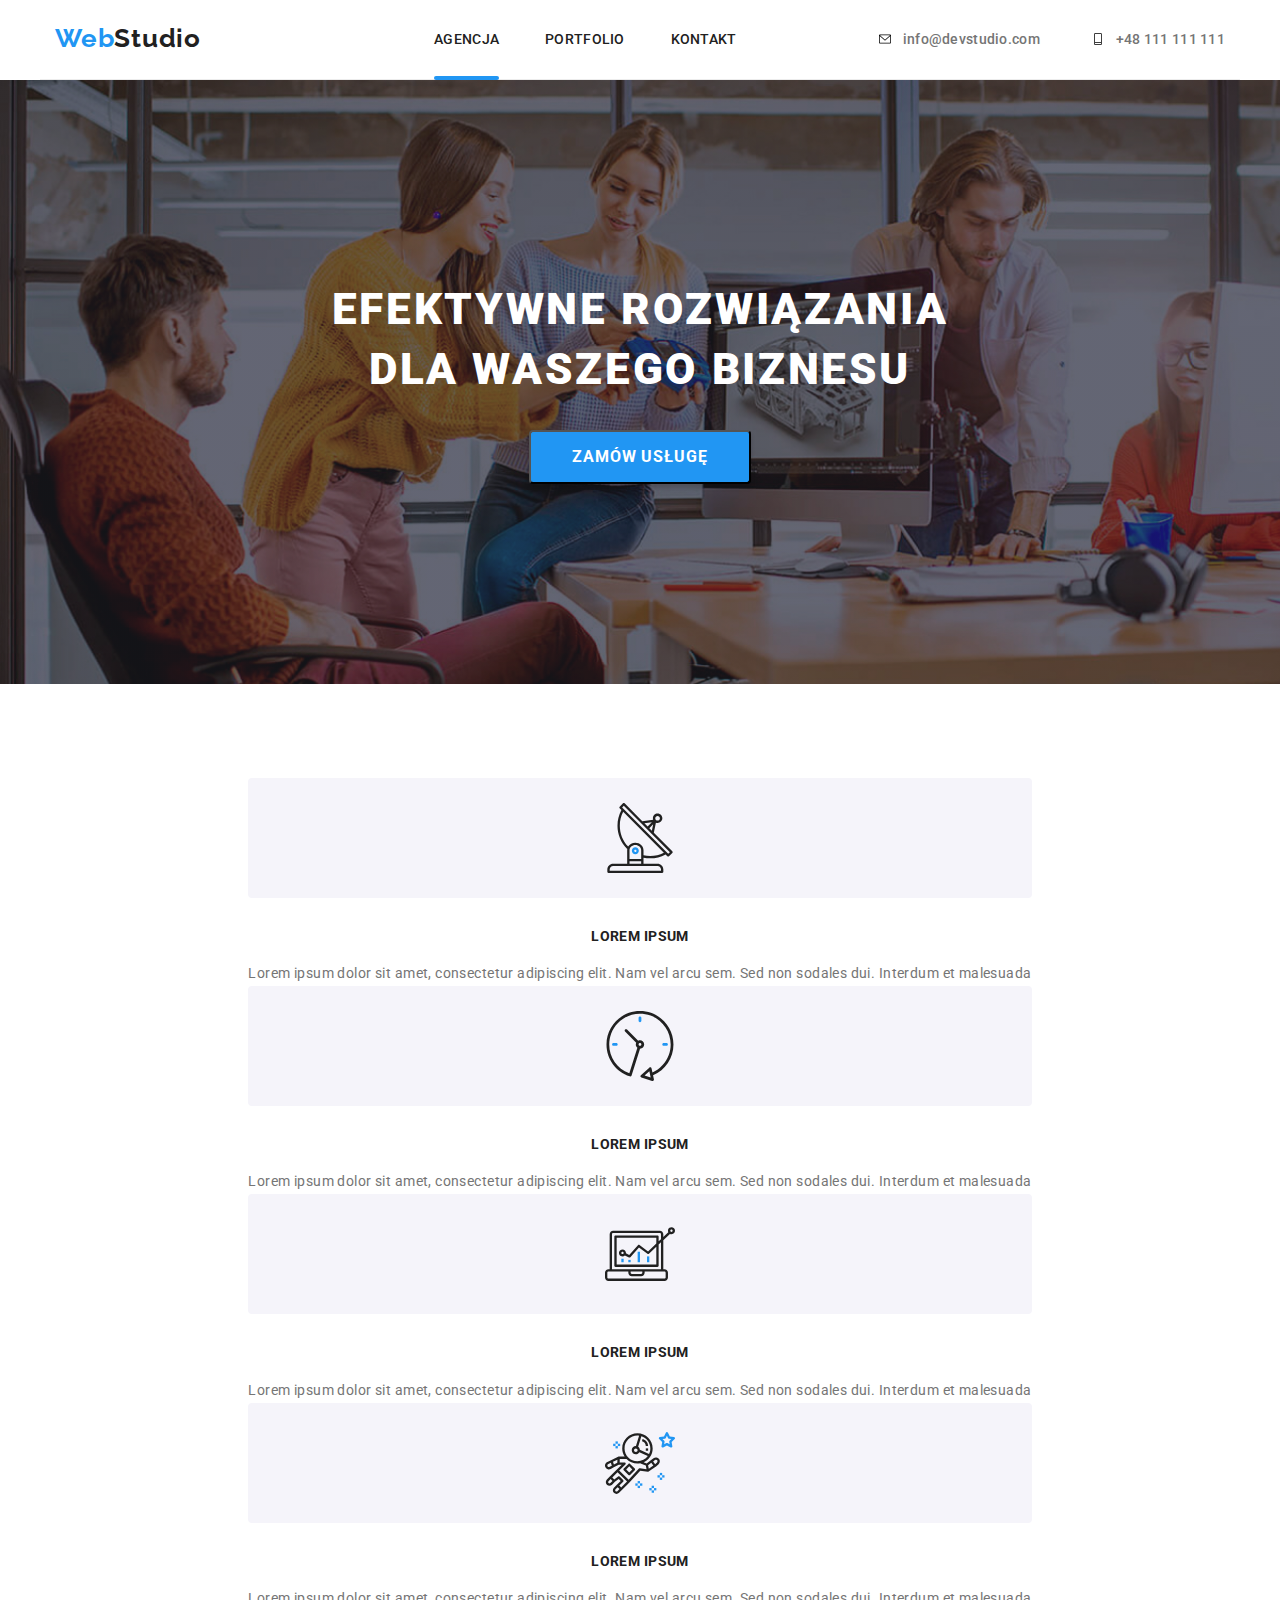
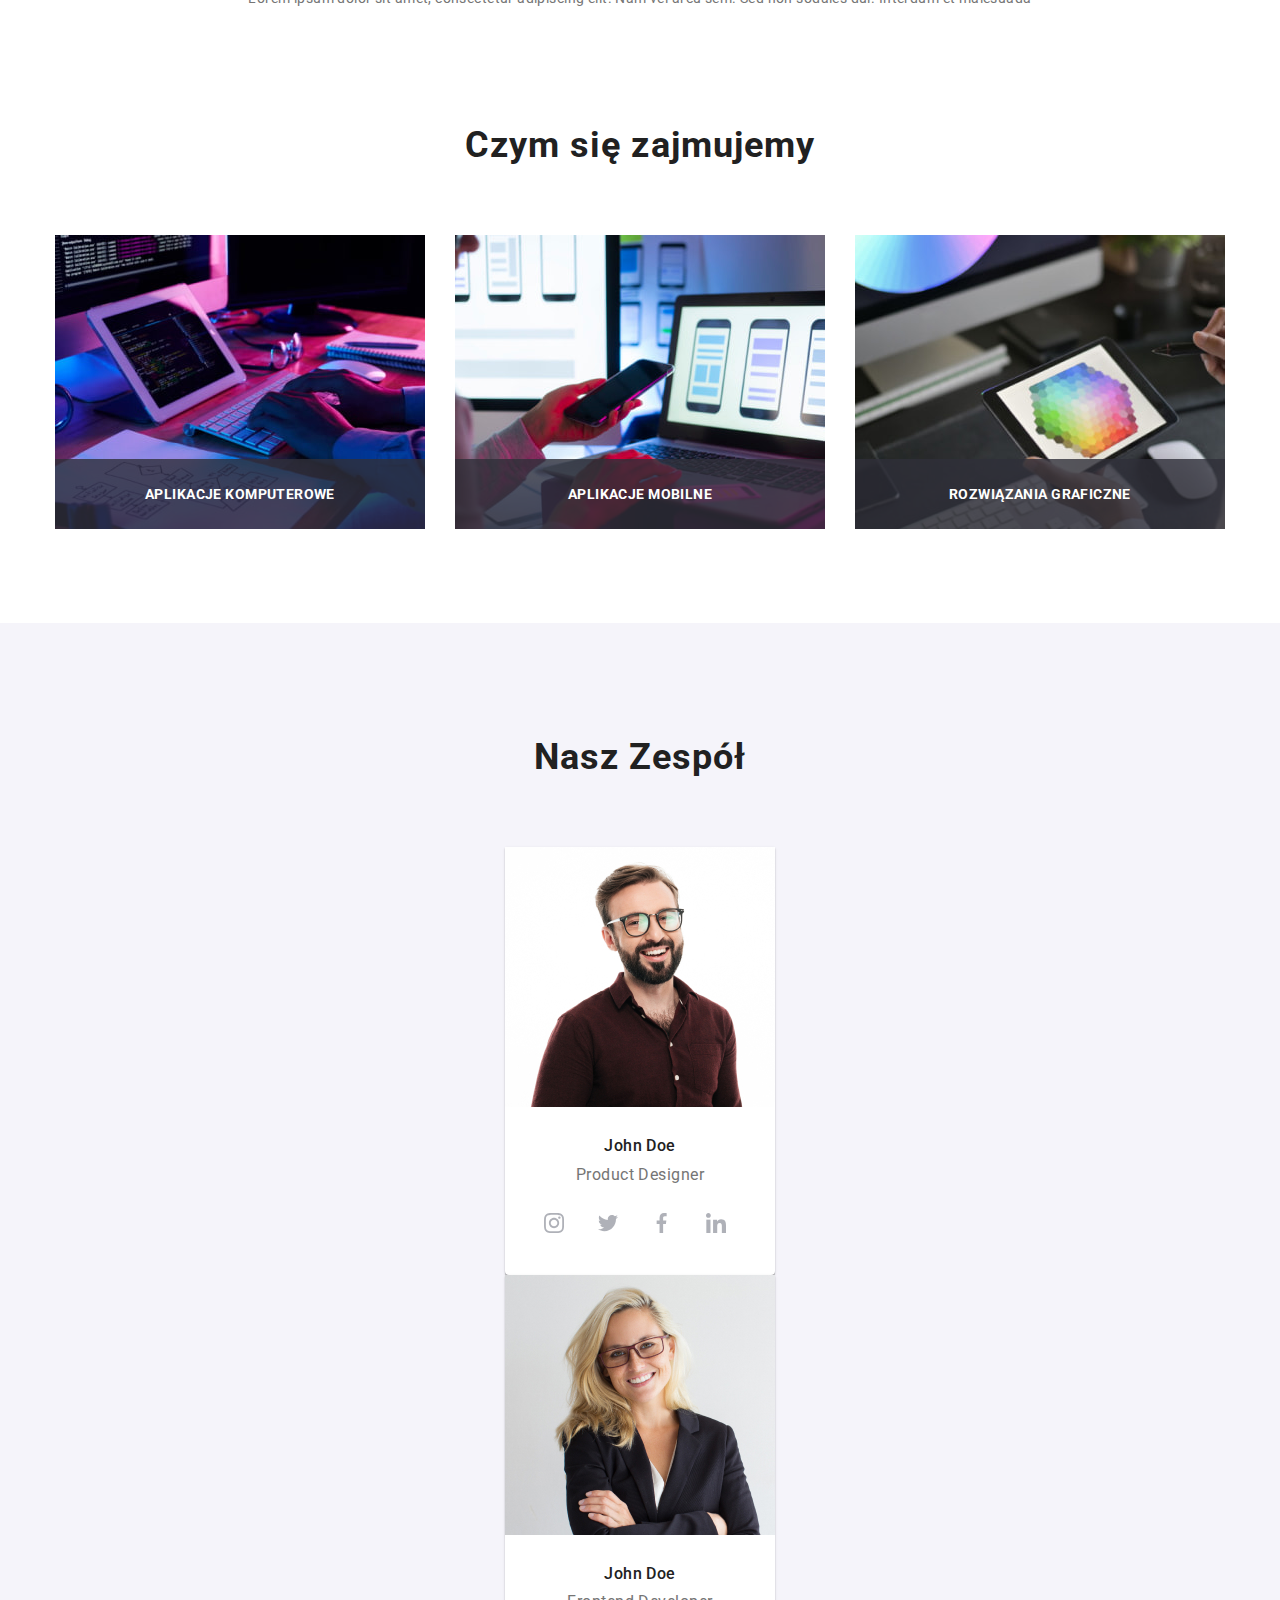
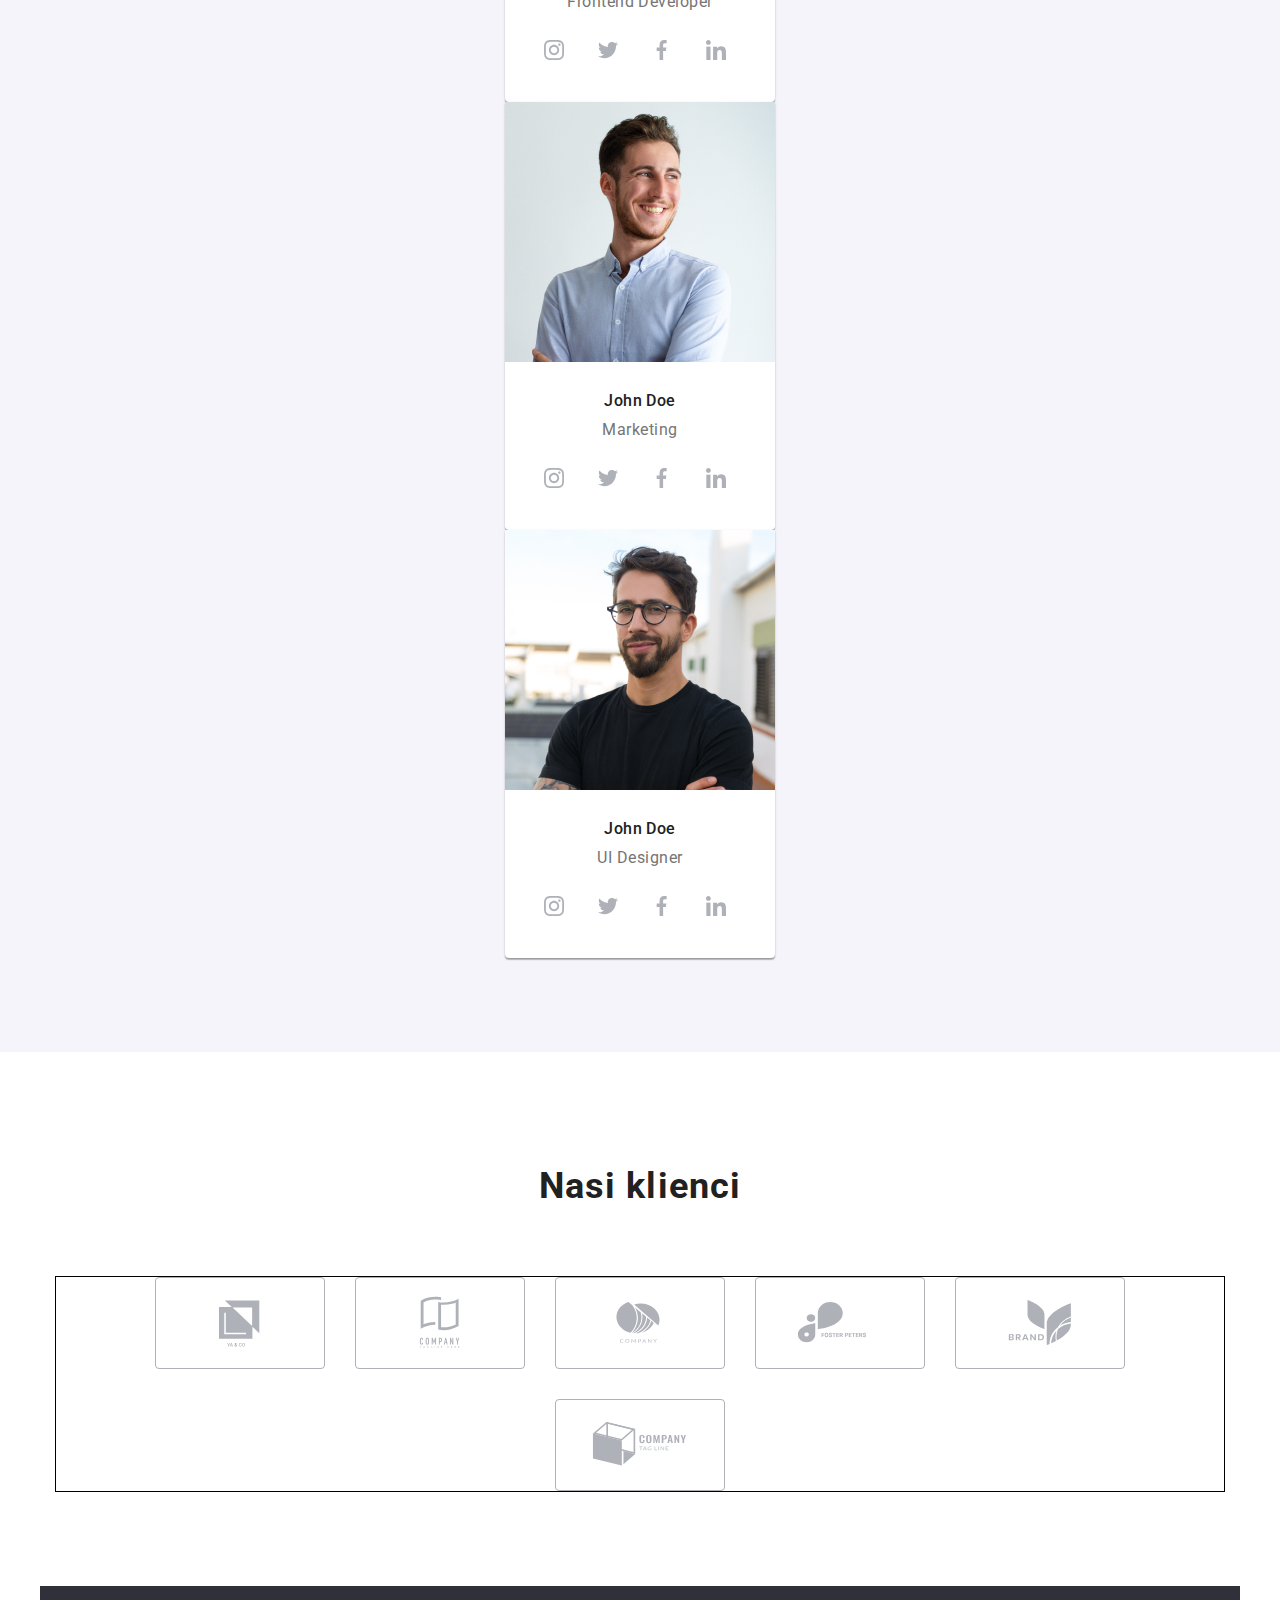
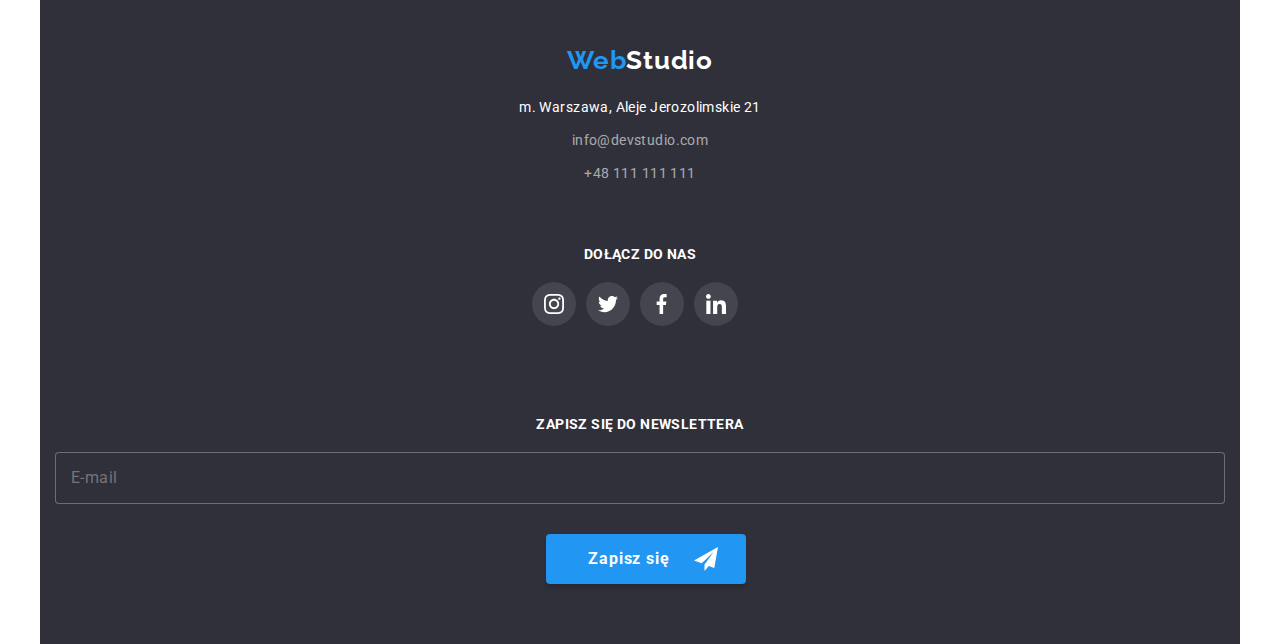
==== commit ef343b56: "top" ====
--- a/index.html
+++ b/index.html
@@ -32,13 +32,15 @@
           </li>
         </ul>
       </nav>
-      <a class="address__top address__top--mail" href="mailto:info@devstudio.com">
-        <svg class="adress__icon" width="16" height="12">
-          <use href="images/icons.svg#icon-envelope"></use>
-        </svg>info@devstudio.com</a>
-      <a class="address__top" href="tel:+48111111111"><svg class="adress__icon" width="16" height="12">
-          <use href="images/icons.svg#icon-phone"></use>
-        </svg>+48 111 111 111</a>
+      <ul class="address__top--list list">
+        <li><a class="address__top address__top--mail" href="mailto:info@devstudio.com">
+            <svg class="adress__icon" width="16" height="12">
+              <use href="images/icons.svg#icon-envelope"></use>
+            </svg>info@devstudio.com</a></li>
+        <li><a class="address__top" href="tel:+48111111111"><svg class="adress__icon" width="16" height="12">
+              <use href="images/icons.svg#icon-phone"></use>
+            </svg>+48 111 111 111</a></li>
+      </ul>
 
 
       <button class="mobile-menu__button" type="button" data-menu-open>
--- a/css/main.min.css
+++ b/css/main.min.css
@@ -1,2 +1,2 @@
-:root{--main-color-bla: #212121;--secondary-color-blu: #2196f3;--third-color-whi: #ffffff;--four-color-gre: #757575;--fifth-color-dgrey: #2F303A;--main-font: 'Roboto', sans-serif;--secondary-font: 'Raleway', sans-serif}body{font-family:var(--main-font);color:var(--main-color-bla);max-width:1600px}h1,h2,h3,h4,h5,h6{margin:0}ul,ol{padding:0;margin:0}p{margin:0;padding:0}img{display:block}.list{list-style:none}.link{text-decoration:none}.container{max-width:100%;padding:0 15px;border:1px solid orange}.section{padding-top:94px;padding-bottom:94px}.headline{font-weight:700;font-size:36px;line-height:1.667;text-align:center;letter-spacing:0.03em;padding:10px;margin-bottom:50px}.tophead{padding-top:24px;padding-bottom:25px;border-bottom:1px solid #ececec;display:flex;border:1px solid blue;flex-direction:row;justify-content:space-between;align-items:center}.logo{color:var(--main-color-bla);padding-right:93px;font-family:var(--secondary-font);font-weight:700;font-size:26px;letter-spacing:0.03em;text-decoration:none;text-align:center}.logo--web{color:var(--secondary-color-blu)}.logo--bottom{color:var(--third-color-whi);padding:60px 0 20px}.bottom{background:var(--fifth-color-dgrey);padding-bottom:60px}.bottom__box{display:flex;flex-direction:column}.bottom__left{display:flex;flex-direction:column}.bottom__center{display:flex;flex-direction:column;border:1px solid blue}.bottom__join{font-weight:700;font-size:14px;line-height:16px;letter-spacing:0.03em;text-transform:uppercase;color:#ffffff;margin-bottom:20px;text-align:center;margin-top:60px}.navigation{display:none}.navigation__mobile{display:flex;flex-direction:column}.navigation__list{display:flex;align-items:center}.navigation__list--mobile{display:flex;flex-direction:column}.navigation__item{position:relative}.navigation__item:not(:last-child){margin-right:46px}.navigation__link{color:var(--main-color-bla);font-weight:500;font-size:14px;line-height:1.143;letter-spacing:0.02em;text-decoration:none;transition:color 250ms cubic-bezier(0.4, 0, 0.2, 1)}.navigation__link:hover,.navigation__link:focus{color:var(--secondary-color-blu)}.navigation__link--mobile{text-decoration:none;color:var(--main-color-bla);font-family:'Roboto';font-weight:500;font-size:40px;line-height:1.175;letter-spacing:0.02em}.navigation__underline::after{position:absolute;content:'';width:100%;height:4px;background-color:#2196f3;bottom:-32px;left:0;border-radius:2px}.navigation__item--mobile{margin-bottom:36px}.address__top{display:none;font-weight:500;font-size:14px;font-style:normal;line-height:1.143;letter-spacing:0.02em;color:var(--four-color-gre);text-decoration:none;align-items:center;transition-property:color, fill;transition-duration:250ms;transition-timing-function:cubic-bezier(0.4, 0, 0.2, 1)}.address__top:hover,.address__top:focus{color:var(--secondary-color-blu);fill:var(--secondary-color-blu)}.address__top--mail{margin-right:50px;margin-left:auto}.adress__icon{margin-right:10px}.address__bottom{font-size:14px;font-style:normal;line-height:171%;letter-spacing:0.03em;color:var(--third-color-whi);text-decoration:none;transition:color 250ms cubic-bezier(0.4, 0, 0.2, 1)}.address__bottom:hover,.address__bottom:focus{color:var(--secondary-color-blu)}.address__bottom--grey{color:rgba(255,255,255,0.6)}.adress__item{text-align:center}.adress__item:not(:first-of-type){margin-top:9px}.adress__item--mobile-tel{font-weight:500;font-size:28px;letter-spacing:0.02em}.adress__item--mobile-mail{font-weight:500;font-size:24px;letter-spacing:0.02em;margin-top:32px}.adress__mobile--blue{color:var(--secondary-color-blu)}.adress__mobile--grey{color:var(--four-color-gre)}.order{align-items:center;background-repeat:no-repeat;background-size:cover;max-width:100vw}.order__button{background:var(--secondary-color-blu);box-shadow:0px 4px 4px rgba(0,0,0,0.15);border-radius:4px;font-style:normal;font-weight:700;font-size:16px;line-height:1.875;letter-spacing:0.06em;color:var(--third-color-whi);cursor:pointer;margin-top:30px;padding:10px 41px}.order__effect{display:flex;flex-direction:column;align-items:center;padding:200px 0;background-repeat:no-repeat;background-size:cover;background-image:linear-gradient(rgba(47,48,58,0.4), rgba(47,48,58,0.4)),url("../images/background/order-mobile.jpg")}.order__title{width:696px;font-weight:900;font-size:26px;line-height:1.36;text-align:center;letter-spacing:0.06em;text-transform:uppercase;color:var(--third-color-whi)}@media (min-device-pixel-ratio: 2), (min-resolution: 192dpi), (min-resolution: 2dppx){.order__effect{background-image:linear-gradient(rgba(47,48,58,0.4), rgba(47,48,58,0.4)),url("../images/background/order-mobile@2x.jpg")}}@media screen and (min-width: 768px) and (max-width: 1199px){.order__effect{background-image:linear-gradient(rgba(47,48,58,0.4), rgba(47,48,58,0.4)),url("../images/background/order-tablet.jpg")}}@media screen and (min-width: 768px) and (max-width: 1199px) and (min-device-pixel-ratio: 2), screen and (min-width: 768px) and (max-width: 1199px) and (-webkit-min-device-pixel-ratio: 2), screen and (min-width: 768px) and (max-width: 1199px) and (min-resolution: 192dpi), screen and (min-width: 768px) and (max-width: 1199px) and (min-resolution: 2dppx){.order__effect{background-image:linear-gradient(rgba(47,48,58,0.4), rgba(47,48,58,0.4)),url("../images/background/order-tablet@2x.jpg")}}@media screen and (min-width: 1200px){.order{background-image:linear-gradient(rgba(47,48,58,0.4), rgba(47,48,58,0.4)),url("../images/background/order-desktop.jpg")}}@media screen and (min-width: 1200px) and (min-device-pixel-ratio: 2), screen and (min-width: 1200px) and (-webkit-min-device-pixel-ratio: 2), screen and (min-width: 1200px) and (min-resolution: 192dpi), screen and (min-width: 1200px) and (min-resolution: 2dppx){.order{background-image:linear-gradient(rgba(47,48,58,0.4), rgba(47,48,58,0.4)),url("../images/background/order-desktop@2x.jpg")}}@media screen and (min-width: 1200px){.order__effect{background-image:none}}@media screen and (min-width: 1200px) and (min-device-pixel-ratio: 2), screen and (min-width: 1200px) and (-webkit-min-device-pixel-ratio: 2), screen and (min-width: 1200px) and (min-resolution: 192dpi), screen and (min-width: 1200px) and (min-resolution: 2dppx){.order__effect{background-image:none}}@media screen and (min-width: 1200px){.order__title{font-size:44px}}.about{display:none;flex-direction:column}.about__list{display:flex;flex-direction:row;justify-content:center}.about__item{position:relative}.about__item:not(:last-child){margin-right:30px}.about__description{position:absolute;display:flex;justify-content:center;bottom:0;font-weight:700;font-size:14px;line-height:16px;letter-spacing:0.03em;text-transform:uppercase;color:var(--third-color-whi);background-color:rgba(47,48,58,0.8);width:100%;padding:27px 0}@media screen and (min-width: 1200px){.about{display:flex}}.lorem{padding-bottom:0px}.lorem__list{display:flex;flex-direction:column;align-items:center;border:1px solid black}.lorem__box{background:#f5f4fa;border-radius:4px;margin-bottom:30px;display:flex;align-items:center;justify-content:center;padding-top:25px;padding-bottom:25px}.lorem__title{font-weight:700;font-size:14px;line-height:1.143;letter-spacing:0.03em;text-transform:uppercase;text-align:center}.lorem__text{font-size:14px;line-height:1.71;letter-spacing:0.03em;color:var(--four-color-gre)}.team{background-color:#f5f4fa}.team__list{display:flex;flex-direction:column;align-items:center}.team__person{background-color:var(--third-color-whi);box-shadow:0px 1px 3px rgba(0,0,0,0.12),0px 1px 1px rgba(0,0,0,0.14),0px 2px 1px rgba(0,0,0,0.2);border-radius:0px 0px 4px 4px}.team__name{font-weight:500;font-size:16px;line-height:118%;letter-spacing:0.03em;text-align:center;margin-top:30px;margin-bottom:10px}.team__job{font-size:16px;line-height:118%;letter-spacing:0.03em;color:var(--four-color-gre);text-align:center;margin-bottom:16px}.social{display:flex;flex-direction:row;justify-content:center}.social__link{display:flex;width:44px;height:44px;background-color:var(--third-color-whi);border-radius:50%;justify-content:center;align-items:center;margin-bottom:30px;margin-right:10px;fill:#afb1b8;transition-property:background-color, fill;transition-duration:250ms;transition-timing-function:cubic-bezier(0.4, 0, 0.2, 1)}.social__link:hover,.social__link:focus{background-color:var(--secondary-color-blu);fill:var(--third-color-whi)}.social__link--bottom{background-color:rgba(255,255,255,0.1);fill:var(--third-color-whi);transition:background-color 250ms cubic-bezier(0.4, 0, 0.2, 1)}.client{display:flex;align-items:center;justify-content:center}.client__list{display:flex;flex-direction:row;flex-wrap:wrap;border:1px solid black;justify-content:center;gap:30px}.client__link{display:flex;width:170px;height:92px;border:1px solid #afb1b8;box-sizing:border-box;border-radius:4px;justify-content:center;align-items:center;fill:#afb1b8;transition-property:border, fill;transition-duration:250ms;transition-timing-function:cubic-bezier(0.4, 0, 0.2, 1)}.client__link:hover,.client__link:focus{fill:var(--secondary-color-blu);border:1px solid var(--secondary-color-blu)}.newsletter{display:flex;align-items:center;flex-direction:column;border:1px solid red;text-align:center}.newsletter__join{font-weight:700;font-size:14px;letter-spacing:0.03em;text-transform:uppercase;color:#ffffff;display:flex;flex-direction:column;border:1px solid green;margin-top:60px;width:100%}.newsletter__lbl{padding:15px 16px;border:1px solid rgba(255,255,255,0.3);box-sizing:border-box;border-radius:4px;background-color:var(--fifth-color-dgrey);color:var(--four-color-gre);font-size:16px;line-height:125%;letter-spacing:0.03em;margin-top:20px;outline:none;padding-left:15px}.newsletter__lbl:not(:placeholder-shown){color:var(--third-color-whi);font-size:16px;line-height:125%;letter-spacing:0.03em;padding:15px}.newsletter__button{margin-left:12px;font-weight:700;font-size:16px;line-height:188%;display:flex;align-items:center;text-align:center;letter-spacing:0.06em;color:#ffffff;background-color:var(--secondary-color-blu);padding:10px 28px 10px 42px;border:none;box-shadow:0px 4px 4px rgba(0,0,0,0.15);border-radius:4px;cursor:pointer;margin-top:30px}.newsletter__icon{margin-left:24px}.menu{display:flex;flex-direction:row;justify-content:center}.menu__button{font-style:normal;font-weight:500;font-size:16px;line-height:162%;text-align:center;letter-spacing:0.03em;background:#f5f4fa;border-radius:4px;cursor:pointer;padding:6px 22px;margin-bottom:50px;border-style:none;transition-property:background, color, box-shadow;transition-duration:250ms;transition-timing-function:cubic-bezier(0.4, 0, 0.2, 1)}.menu__button:hover,.menu__button:focus{background:var(--secondary-color-blu);color:var(--third-color-whi);box-shadow:0px 3px 1px rgba(0,0,0,0.1),0px 1px 2px rgba(0,0,0,0.08),0px 2px 2px rgba(0,0,0,0.12)}.menu__item:not(:last-child){margin-right:8px}.portfolio{display:flex;flex-direction:row;justify-content:center;flex-wrap:wrap}.portfolio__item{border-bottom:1px solid #eeeeee;margin-bottom:30px;transition:box-shadow 250ms cubic-bezier(0.4, 0, 0.2, 1)}.portfolio__item:hover,.portfolio__item:focus{box-shadow:0px 1px 1px rgba(0,0,0,0.12),0px 4px 4px rgba(0,0,0,0.06),1px 4px 6px rgba(0,0,0,0.16)}.portfolio__item:not(:nth-child(3n)){margin-right:30px}.portfolio__img-box{position:relative;overflow:hidden}.portfolio__img-box:hover .portfolio__hidden-text{transform:translateY(0%)}.portfolio__hidden-text{display:flex;position:absolute;top:0;left:0;width:100%;height:100%;background-color:var(--secondary-color-blu);font-size:18px;line-height:156%;letter-spacing:0.03em;color:var(--third-color-whi);text-align:left;align-items:center;padding-left:24px;padding-right:45px;transform:translateY(100%);transition:transform 250ms cubic-bezier(0.4, 0, 0.2, 1)}.portfolio__name{font-weight:700;font-size:18px;line-height:2;letter-spacing:0.06em;padding-left:24px;padding-top:20px;color:var(--main-color-bla)}.portfolio__type{font-size:16px;line-height:1.888;letter-spacing:0.03em;padding-left:24px;padding-bottom:20px;color:var(--four-color-gre)}.backdrop{position:fixed;left:0;top:0;width:100%;height:100%;opacity:100%;background-color:rgba(0,0,0,0.2);transition:opacity 250ms cubic-bezier(0.075, 0.82, 0.165, 1)}.modal{position:absolute;top:50%;left:50%;transform:translate(-50%, -50%);min-height:581px;border-radius:4px;background-color:var(--third-color-whi);transition:transform 250ms cubic-bezier(0.075, 0.82, 0.165, 1)}.is-hidden{opacity:0;pointer-events:none}.backdrop.is-hidden .modal{position:absolute;top:50%;left:50%;transform:translateY(100%)}.close-btn{position:absolute;top:8px;right:8px;width:30px;height:30px;border-style:none;background-color:var(--third-color-whi);cursor:pointer}.close-btn__img{position:absolute;top:0px;right:0px}.contact-form{display:flex;flex-direction:column;padding:40px;text-align:left}.contact-form__leave{text-align:center;font-weight:700;font-size:20px;line-height:115%;text-align:center;letter-spacing:0.03em;color:#212121}.contact-form__label-input{display:flex;flex-direction:column;font-size:12px;line-height:1.16;letter-spacing:0.01em;color:var(--four-color-gre);width:100%;margin-top:10px}.contact-form__inside-text{font-size:16px;width:100%;padding:12px 0px 12px 42px;border-style:none;border:1px solid rgba(33,33,33,0.2);border-radius:4px;outline:none;transition:border-color 250ms cubic-bezier(0.4, 0, 0.2, 1)}.contact-form__inside-text:focus,.contact-form__inside-textarea:focus{border:1px solid var(--secondary-color-blu)}.contact-form__inside-textarea{letter-spacing:0.01em;color:var(--four-color-gre);padding:12px 16px;resize:none;width:100%;border:1px solid rgba(33,33,33,0.2);border-radius:4px;outline:none;transition:border-color 250ms cubic-bezier(0.4, 0, 0.2, 1)}.contact-form__inside-textarea::placeholder{color:rgba(117,117,117,0.5)}.contact-form__label-icon{position:absolute;top:auto;left:0;color:currentColor;margin:0 12px;fill:var(--main-color-bla);transition:fill 250ms cubic-bezier(0.4, 0, 0.2, 1)}.contact-form__label-box{display:flex;position:relative;flex-direction:row;align-items:center;justify-content:center;margin-top:4px}.contact-form__label-box:focus-within .contact-form__label-icon{fill:var(--secondary-color-blu)}.contact-form__button{font-weight:700;font-size:16px;line-height:188%;letter-spacing:0.06em;color:#ffffff;padding:10px 76px;background:var(--secondary-color-blu);box-shadow:0px 4px 4px rgba(0,0,0,0.15);border-radius:4px;border-style:none;cursor:pointer}.checkbox{opacity:0;position:absolute}.checkbox__statement{display:flex;position:relative;margin-top:20px;margin-bottom:30px;padding-left:37px;cursor:pointer;font-size:14px;line-height:171%;color:var(--four-color-gre)}.checkbox__statement::before{content:'';width:16px;height:16px;border:1px solid black;position:absolute;text-align:right;left:14px;bottom:4px;background-color:var(--third-color-whi);border-radius:2px}.checkbox:checked+.checkbox__statement::before{border:0.01px solid var(--secondary-color-blu);background-color:var(--secondary-color-blu);background-image:url(../images/check.svg);background-repeat:no-repeat;background-position:center;transition-property:border, background-color;transition-duration:250ms;transition-timing-function:cubic-bezier(0.4, 0, 0.2, 1)}.checkbox__policy{color:var(--secondary-color-blu)}.mobile-menu{display:flex;flex-direction:column;position:fixed;z-index:100;left:0;top:0;width:100vw;height:100vh;background-color:var(--third-color-whi);padding:48px 40px;opacity:1;visibility:visible;pointer-events:auto}.mobile-menu--inside{display:flex;flex-direction:column;justify-content:space-between;height:100vh}.is-open{opacity:0;visibility:hidden;pointer-events:none}.mobile-menu__button{background-color:transparent;border-style:none}.mobile-menu__icon{fill:var(--main-color-bla)}.mobile-menu__button:hover .mobile-menu__icon{fill:var(--secondary-color-blu)}.mobile-menu__button:focus .mobile-menu__icon{fill:var(--secondary-color-blu)}.mobile-close__icon{position:absolute;top:25px;right:25px;width:30px;height:30px;border-style:none;background-color:var(--third-color-whi);cursor:pointer}.mobile-menu__list{display:flex;flex-direction:row}.mobile-menu__item:not(:last-child){margin-right:10px;padding-right:10px;border-right:1px solid #21212133}.mobile-menu__link{font-style:normal;font-weight:500;font-size:18px;color:var(--secondary-color-blu)}
+:root{--main-color-bla: #212121;--secondary-color-blu: #2196f3;--third-color-whi: #ffffff;--four-color-gre: #757575;--fifth-color-dgrey: #2F303A;--main-font: 'Roboto', sans-serif;--secondary-font: 'Raleway', sans-serif}body{font-family:var(--main-font);color:var(--main-color-bla);max-width:1600px}h1,h2,h3,h4,h5,h6{margin:0}ul,ol{padding:0;margin:0}p{margin:0;padding:0}img{display:block}.list{list-style:none}.link{text-decoration:none}@media screen and (min-width: 1200px){body{margin:0 auto}}.container{max-width:100%;padding:0 15px}.section{padding-top:94px;padding-bottom:94px}.headline{font-weight:700;font-size:36px;line-height:1.667;text-align:center;letter-spacing:0.03em;padding:10px;margin-bottom:50px}.tophead{padding-top:24px;padding-bottom:25px;border-bottom:1px solid #ececec;display:flex;flex-direction:row;justify-content:space-between;align-items:center}@media screen and (min-width: 1200px){.container{max-width:1200px;margin:0 auto}}.logo{color:var(--main-color-bla);padding-right:93px;font-family:var(--secondary-font);font-weight:700;font-size:26px;letter-spacing:0.03em;text-decoration:none;text-align:center}.logo--web{color:var(--secondary-color-blu)}.logo--bottom{color:var(--third-color-whi);padding:60px 0 20px}.bottom{background:var(--fifth-color-dgrey);padding-bottom:60px}.bottom__box{display:flex;flex-direction:column}.bottom__left{display:flex;flex-direction:column}.bottom__center{display:flex;flex-direction:column}.bottom__join{font-weight:700;font-size:14px;line-height:16px;letter-spacing:0.03em;text-transform:uppercase;color:#ffffff;margin-bottom:20px;text-align:center;margin-top:60px}.navigation{display:none}.navigation__mobile{display:flex;flex-direction:column}.navigation__list{display:flex;align-items:center}.navigation__list--mobile{display:flex;flex-direction:column}.navigation__item{position:relative}.navigation__item:not(:last-child){margin-right:46px}.navigation__link{color:var(--main-color-bla);font-weight:500;font-size:14px;line-height:1.143;letter-spacing:0.02em;text-decoration:none;transition:color 250ms cubic-bezier(0.4, 0, 0.2, 1)}.navigation__link:hover,.navigation__link:focus{color:var(--secondary-color-blu)}.navigation__link--mobile{text-decoration:none;color:var(--main-color-bla);font-family:'Roboto';font-weight:500;font-size:40px;line-height:1.175;letter-spacing:0.02em}.navigation__underline::after{position:absolute;content:'';width:100%;height:4px;background-color:#2196f3;bottom:-32px;left:0;border-radius:2px}.navigation__item--mobile{margin-bottom:36px}@media screen and (min-width: 768px){.navigation{display:flex}.mobile-menu__button{display:none}}.address__top{display:none;font-weight:500;font-size:14px;font-style:normal;line-height:1.143;letter-spacing:0.02em;color:var(--four-color-gre);text-decoration:none;align-items:center;transition-property:color, fill;transition-duration:250ms;transition-timing-function:cubic-bezier(0.4, 0, 0.2, 1)}.address__top:hover,.address__top:focus{color:var(--secondary-color-blu);fill:var(--secondary-color-blu)}.address__top--mail{margin-right:50px;margin-left:auto}.address__top--list{display:flex;flex-direction:row}.adress__icon{margin-right:10px}.address__bottom{font-size:14px;font-style:normal;line-height:171%;letter-spacing:0.03em;color:var(--third-color-whi);text-decoration:none;transition:color 250ms cubic-bezier(0.4, 0, 0.2, 1)}.address__bottom:hover,.address__bottom:focus{color:var(--secondary-color-blu)}.address__bottom--grey{color:rgba(255,255,255,0.6)}.adress__item{text-align:center}.adress__item:not(:first-of-type){margin-top:9px}.adress__item--mobile-tel{font-weight:500;font-size:28px;letter-spacing:0.02em}.adress__item--mobile-mail{font-weight:500;font-size:24px;letter-spacing:0.02em;margin-top:32px}.adress__mobile--blue{color:var(--secondary-color-blu)}.adress__mobile--grey{color:var(--four-color-gre)}@media screen and (min-width: 1200px){.address__top{display:flex}}.order{align-items:center;background-repeat:no-repeat;background-size:cover;max-width:100vw}.order__button{background:var(--secondary-color-blu);box-shadow:0px 4px 4px rgba(0,0,0,0.15);border-radius:4px;font-style:normal;font-weight:700;font-size:16px;line-height:1.875;letter-spacing:0.06em;color:var(--third-color-whi);cursor:pointer;margin-top:30px;padding:10px 41px}.order__effect{display:flex;flex-direction:column;align-items:center;padding:200px 0;background-repeat:no-repeat;background-size:cover;background-image:linear-gradient(rgba(47,48,58,0.4), rgba(47,48,58,0.4)),url("../images/background/order-mobile.jpg")}.order__title{font-weight:900;font-size:26px;line-height:1.36;text-align:center;letter-spacing:0.06em;text-transform:uppercase;color:var(--third-color-whi)}@media (min-device-pixel-ratio: 2), (min-resolution: 192dpi), (min-resolution: 2dppx){.order__effect{background-image:linear-gradient(rgba(47,48,58,0.4), rgba(47,48,58,0.4)),url("../images/background/order-mobile@2x.jpg")}}@media screen and (min-width: 768px) and (max-width: 1199px){.order__effect{background-image:linear-gradient(rgba(47,48,58,0.4), rgba(47,48,58,0.4)),url("../images/background/order-tablet.jpg")}}@media screen and (min-width: 768px) and (max-width: 1199px) and (min-device-pixel-ratio: 2), screen and (min-width: 768px) and (max-width: 1199px) and (-webkit-min-device-pixel-ratio: 2), screen and (min-width: 768px) and (max-width: 1199px) and (min-resolution: 192dpi), screen and (min-width: 768px) and (max-width: 1199px) and (min-resolution: 2dppx){.order__effect{background-image:linear-gradient(rgba(47,48,58,0.4), rgba(47,48,58,0.4)),url("../images/background/order-tablet@2x.jpg")}}@media screen and (min-width: 1200px){.order{background-image:linear-gradient(rgba(47,48,58,0.4), rgba(47,48,58,0.4)),url("../images/background/order-desktop.jpg")}}@media screen and (min-width: 1200px) and (min-device-pixel-ratio: 2), screen and (min-width: 1200px) and (-webkit-min-device-pixel-ratio: 2), screen and (min-width: 1200px) and (min-resolution: 192dpi), screen and (min-width: 1200px) and (min-resolution: 2dppx){.order{background-image:linear-gradient(rgba(47,48,58,0.4), rgba(47,48,58,0.4)),url("../images/background/order-desktop@2x.jpg")}}@media screen and (min-width: 1200px){.order__effect{background-image:none}}@media screen and (min-width: 1200px) and (min-device-pixel-ratio: 2), screen and (min-width: 1200px) and (-webkit-min-device-pixel-ratio: 2), screen and (min-width: 1200px) and (min-resolution: 192dpi), screen and (min-width: 1200px) and (min-resolution: 2dppx){.order__effect{background-image:none}}@media screen and (min-width: 1200px){.order__title{font-size:44px}}.about{display:none;flex-direction:column}.about__list{display:flex;flex-direction:row;justify-content:center}.about__item{position:relative}.about__item:not(:last-child){margin-right:30px}.about__description{position:absolute;display:flex;justify-content:center;bottom:0;font-weight:700;font-size:14px;line-height:16px;letter-spacing:0.03em;text-transform:uppercase;color:var(--third-color-whi);background-color:rgba(47,48,58,0.8);width:100%;padding:27px 0}@media screen and (min-width: 1200px){.about{display:flex}}.lorem{padding-bottom:0px}.lorem__list{display:flex;flex-direction:column;align-items:center}.lorem__box{background:#f5f4fa;border-radius:4px;margin-bottom:30px;display:flex;align-items:center;justify-content:center;padding-top:25px;padding-bottom:25px}.lorem__title{font-weight:700;font-size:14px;line-height:1.143;letter-spacing:0.03em;text-transform:uppercase;text-align:center}.lorem__text{font-size:14px;line-height:1.71;letter-spacing:0.03em;color:var(--four-color-gre)}.team{background-color:#f5f4fa}.team__list{display:flex;flex-direction:column;align-items:center}.team__person{background-color:var(--third-color-whi);box-shadow:0px 1px 3px rgba(0,0,0,0.12),0px 1px 1px rgba(0,0,0,0.14),0px 2px 1px rgba(0,0,0,0.2);border-radius:0px 0px 4px 4px}.team__name{font-weight:500;font-size:16px;line-height:118%;letter-spacing:0.03em;text-align:center;margin-top:30px;margin-bottom:10px}.team__job{font-size:16px;line-height:118%;letter-spacing:0.03em;color:var(--four-color-gre);text-align:center;margin-bottom:16px}.social{display:flex;flex-direction:row;justify-content:center}.social__link{display:flex;width:44px;height:44px;background-color:var(--third-color-whi);border-radius:50%;justify-content:center;align-items:center;margin-bottom:30px;margin-right:10px;fill:#afb1b8;transition-property:background-color, fill;transition-duration:250ms;transition-timing-function:cubic-bezier(0.4, 0, 0.2, 1)}.social__link:hover,.social__link:focus{background-color:var(--secondary-color-blu);fill:var(--third-color-whi)}.social__link--bottom{background-color:rgba(255,255,255,0.1);fill:var(--third-color-whi);transition:background-color 250ms cubic-bezier(0.4, 0, 0.2, 1)}.client{display:flex;align-items:center;justify-content:center}.client__list{display:flex;flex-direction:row;flex-wrap:wrap;border:1px solid black;justify-content:center;gap:30px}.client__link{display:flex;width:170px;height:92px;border:1px solid #afb1b8;box-sizing:border-box;border-radius:4px;justify-content:center;align-items:center;fill:#afb1b8;transition-property:border, fill;transition-duration:250ms;transition-timing-function:cubic-bezier(0.4, 0, 0.2, 1)}.client__link:hover,.client__link:focus{fill:var(--secondary-color-blu);border:1px solid var(--secondary-color-blu)}.newsletter{display:flex;align-items:center;flex-direction:column;text-align:center}.newsletter__join{font-weight:700;font-size:14px;letter-spacing:0.03em;text-transform:uppercase;color:#ffffff;display:flex;flex-direction:column;margin-top:60px;width:100%}.newsletter__lbl{padding:15px 16px;border:1px solid rgba(255,255,255,0.3);box-sizing:border-box;border-radius:4px;background-color:var(--fifth-color-dgrey);color:var(--four-color-gre);font-size:16px;line-height:125%;letter-spacing:0.03em;margin-top:20px;outline:none;padding-left:15px}.newsletter__lbl:not(:placeholder-shown){color:var(--third-color-whi);font-size:16px;line-height:125%;letter-spacing:0.03em;padding:15px}.newsletter__button{margin-left:12px;font-weight:700;font-size:16px;line-height:188%;display:flex;align-items:center;text-align:center;letter-spacing:0.06em;color:#ffffff;background-color:var(--secondary-color-blu);padding:10px 28px 10px 42px;border:none;box-shadow:0px 4px 4px rgba(0,0,0,0.15);border-radius:4px;cursor:pointer;margin-top:30px}.newsletter__icon{margin-left:24px}.menu{display:flex;flex-direction:row;justify-content:center}.menu__button{font-style:normal;font-weight:500;font-size:16px;line-height:162%;text-align:center;letter-spacing:0.03em;background:#f5f4fa;border-radius:4px;cursor:pointer;padding:6px 22px;margin-bottom:50px;border-style:none;transition-property:background, color, box-shadow;transition-duration:250ms;transition-timing-function:cubic-bezier(0.4, 0, 0.2, 1)}.menu__button:hover,.menu__button:focus{background:var(--secondary-color-blu);color:var(--third-color-whi);box-shadow:0px 3px 1px rgba(0,0,0,0.1),0px 1px 2px rgba(0,0,0,0.08),0px 2px 2px rgba(0,0,0,0.12)}.menu__item:not(:last-child){margin-right:8px}.portfolio{display:flex;flex-direction:row;justify-content:center;flex-wrap:wrap}.portfolio__item{border-bottom:1px solid #eeeeee;margin-bottom:30px;transition:box-shadow 250ms cubic-bezier(0.4, 0, 0.2, 1)}.portfolio__item:hover,.portfolio__item:focus{box-shadow:0px 1px 1px rgba(0,0,0,0.12),0px 4px 4px rgba(0,0,0,0.06),1px 4px 6px rgba(0,0,0,0.16)}.portfolio__item:not(:nth-child(3n)){margin-right:30px}.portfolio__img-box{position:relative;overflow:hidden}.portfolio__img-box:hover .portfolio__hidden-text{transform:translateY(0%)}.portfolio__hidden-text{display:flex;position:absolute;top:0;left:0;width:100%;height:100%;background-color:var(--secondary-color-blu);font-size:18px;line-height:156%;letter-spacing:0.03em;color:var(--third-color-whi);text-align:left;align-items:center;padding-left:24px;padding-right:45px;transform:translateY(100%);transition:transform 250ms cubic-bezier(0.4, 0, 0.2, 1)}.portfolio__name{font-weight:700;font-size:18px;line-height:2;letter-spacing:0.06em;padding-left:24px;padding-top:20px;color:var(--main-color-bla)}.portfolio__type{font-size:16px;line-height:1.888;letter-spacing:0.03em;padding-left:24px;padding-bottom:20px;color:var(--four-color-gre)}.backdrop{position:fixed;left:0;top:0;width:100%;height:100%;opacity:100%;background-color:rgba(0,0,0,0.2);transition:opacity 250ms cubic-bezier(0.075, 0.82, 0.165, 1)}.modal{position:absolute;top:50%;left:50%;transform:translate(-50%, -50%);min-height:581px;border-radius:4px;background-color:var(--third-color-whi);transition:transform 250ms cubic-bezier(0.075, 0.82, 0.165, 1)}.is-hidden{opacity:0;pointer-events:none}.backdrop.is-hidden .modal{position:absolute;top:50%;left:50%;transform:translateY(100%)}.close-btn{position:absolute;top:8px;right:8px;width:30px;height:30px;border-style:none;background-color:var(--third-color-whi);cursor:pointer}.close-btn__img{position:absolute;top:0px;right:0px}.contact-form{display:flex;flex-direction:column;padding:40px;text-align:left}.contact-form__leave{text-align:center;font-weight:700;font-size:20px;line-height:115%;text-align:center;letter-spacing:0.03em;color:#212121}.contact-form__label-input{display:flex;flex-direction:column;font-size:12px;line-height:1.16;letter-spacing:0.01em;color:var(--four-color-gre);width:100%;margin-top:10px}.contact-form__inside-text{font-size:16px;width:100%;padding:12px 0px 12px 42px;border-style:none;border:1px solid rgba(33,33,33,0.2);border-radius:4px;outline:none;transition:border-color 250ms cubic-bezier(0.4, 0, 0.2, 1)}.contact-form__inside-text:focus,.contact-form__inside-textarea:focus{border:1px solid var(--secondary-color-blu)}.contact-form__inside-textarea{letter-spacing:0.01em;color:var(--four-color-gre);padding:12px 16px;resize:none;width:100%;border:1px solid rgba(33,33,33,0.2);border-radius:4px;outline:none;transition:border-color 250ms cubic-bezier(0.4, 0, 0.2, 1)}.contact-form__inside-textarea::placeholder{color:rgba(117,117,117,0.5)}.contact-form__label-icon{position:absolute;top:auto;left:0;color:currentColor;margin:0 12px;fill:var(--main-color-bla);transition:fill 250ms cubic-bezier(0.4, 0, 0.2, 1)}.contact-form__label-box{display:flex;position:relative;flex-direction:row;align-items:center;justify-content:center;margin-top:4px}.contact-form__label-box:focus-within .contact-form__label-icon{fill:var(--secondary-color-blu)}.contact-form__button{font-weight:700;font-size:16px;line-height:188%;letter-spacing:0.06em;color:#ffffff;padding:10px 76px;background:var(--secondary-color-blu);box-shadow:0px 4px 4px rgba(0,0,0,0.15);border-radius:4px;border-style:none;cursor:pointer}.checkbox{opacity:0;position:absolute}.checkbox__statement{display:flex;position:relative;margin-top:20px;margin-bottom:30px;padding-left:37px;cursor:pointer;font-size:14px;line-height:171%;color:var(--four-color-gre)}.checkbox__statement::before{content:'';width:16px;height:16px;border:1px solid black;position:absolute;text-align:right;left:14px;bottom:4px;background-color:var(--third-color-whi);border-radius:2px}.checkbox:checked+.checkbox__statement::before{border:0.01px solid var(--secondary-color-blu);background-color:var(--secondary-color-blu);background-image:url(../images/check.svg);background-repeat:no-repeat;background-position:center;transition-property:border, background-color;transition-duration:250ms;transition-timing-function:cubic-bezier(0.4, 0, 0.2, 1)}.checkbox__policy{color:var(--secondary-color-blu)}.mobile-menu{display:flex;flex-direction:column;position:fixed;z-index:100;left:0;top:0;width:100vw;height:100vh;background-color:var(--third-color-whi);padding:48px 40px;opacity:1;visibility:visible;pointer-events:auto}.mobile-menu--inside{display:flex;flex-direction:column;justify-content:space-between;height:100vh}.is-open{opacity:0;visibility:hidden;pointer-events:none}.mobile-menu__button{background-color:transparent;border-style:none}.mobile-menu__icon{fill:var(--main-color-bla)}.mobile-menu__button:hover .mobile-menu__icon{fill:var(--secondary-color-blu)}.mobile-menu__button:focus .mobile-menu__icon{fill:var(--secondary-color-blu)}.mobile-close__icon{position:absolute;top:25px;right:25px;width:30px;height:30px;border-style:none;background-color:var(--third-color-whi);cursor:pointer}.mobile-menu__list{display:flex;flex-direction:row}.mobile-menu__item:not(:last-child){margin-right:10px;padding-right:10px;border-right:1px solid #21212133}.mobile-menu__link{font-style:normal;font-weight:500;font-size:18px;color:var(--secondary-color-blu)}@media screen and (min-width: 768px){.mobile-menu__button{display:none}}
 /*# sourceMappingURL=main.min.css.map */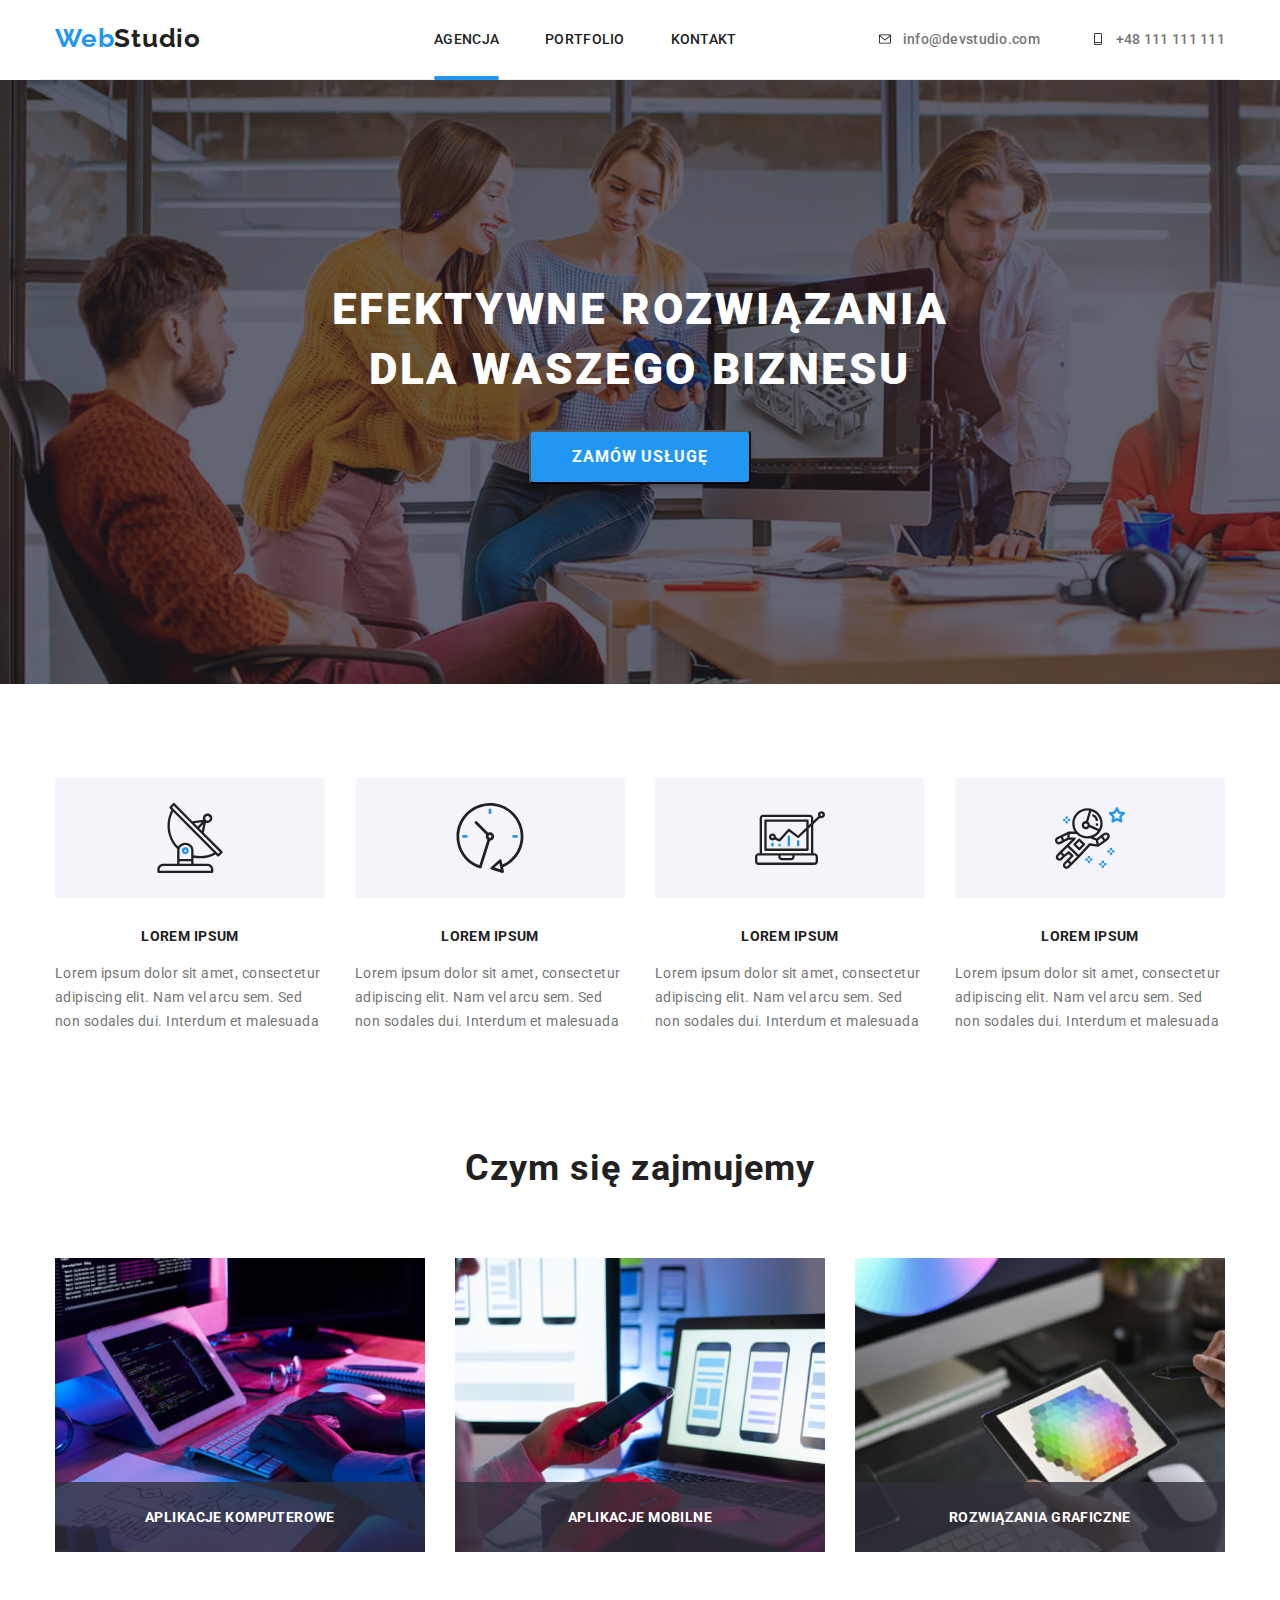
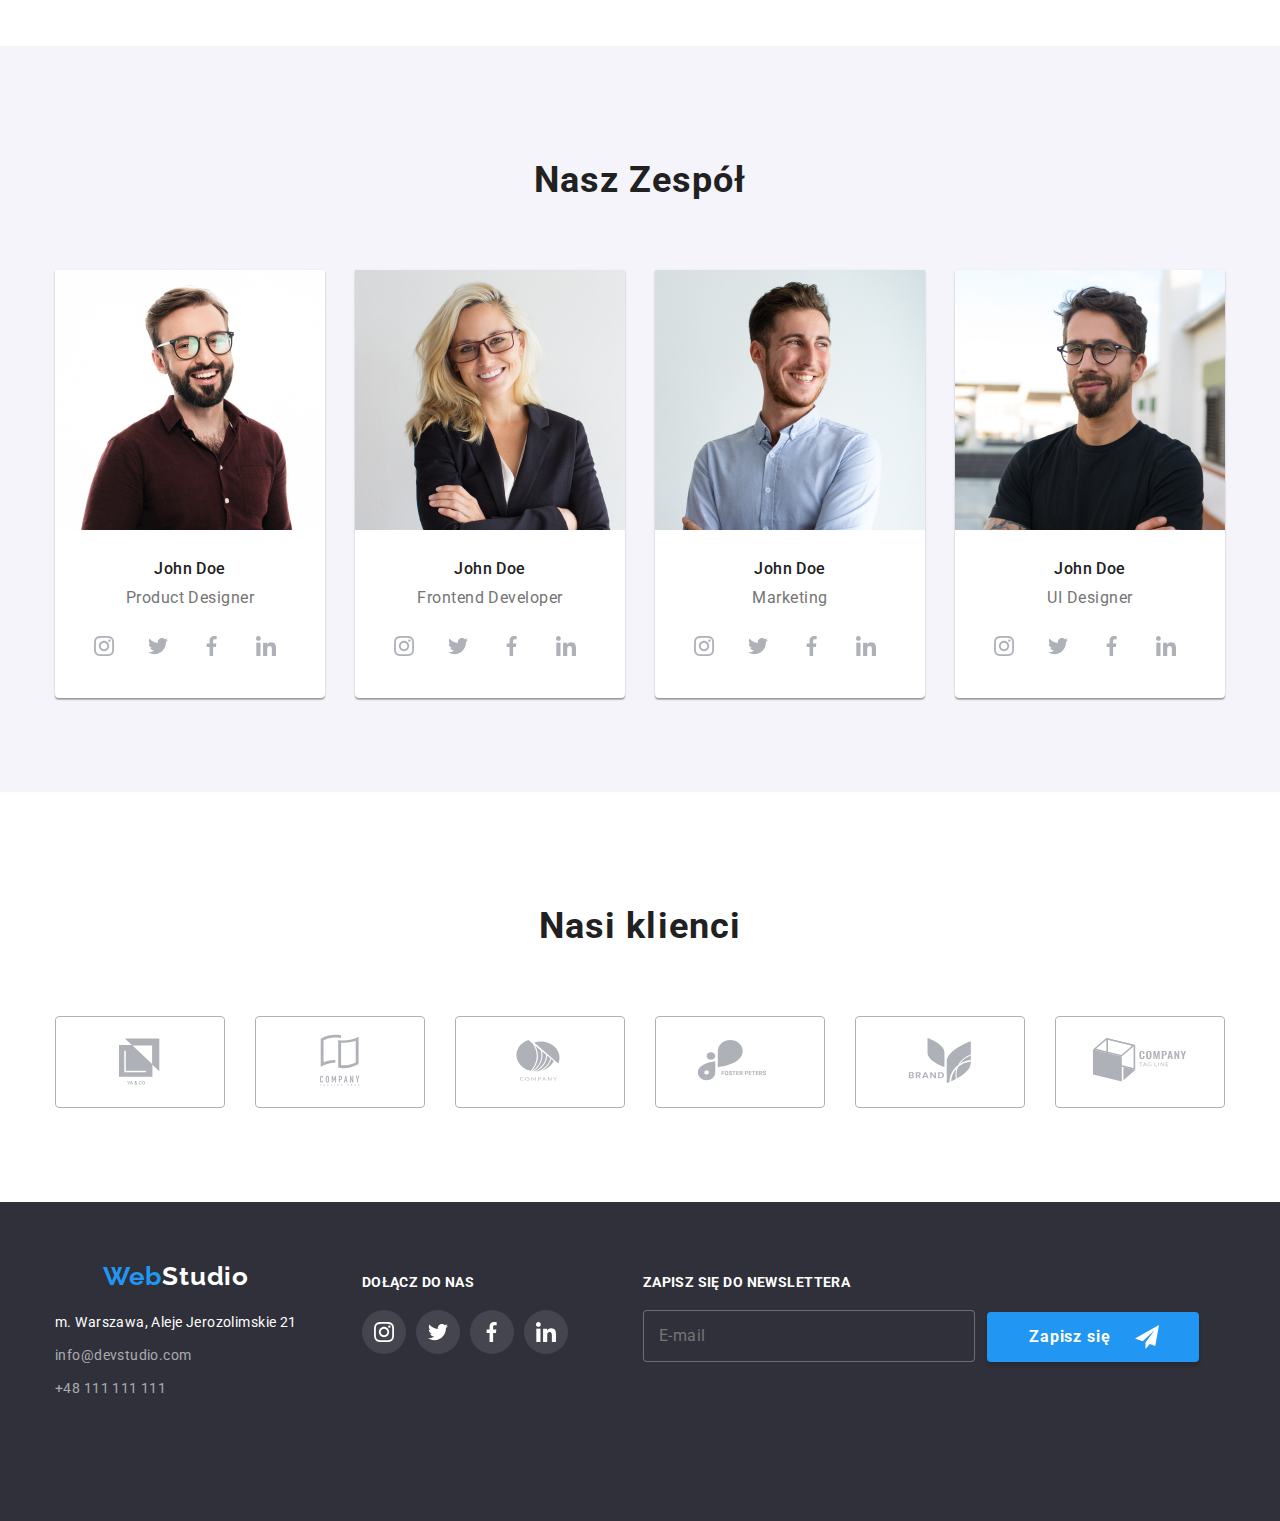
==== commit 2cccdc6f: "1200 all" ====
--- a/index.html
+++ b/index.html
@@ -391,7 +391,7 @@
       </div>
     </section>
   </main>
-  <footer class="bottoma">
+  <footer class="bottom">
     <section class="bottom container ">
       <section class="bottom__box">
         <!-- <section class="container bottom__box"> -->
--- a/css/main.min.css
+++ b/css/main.min.css
@@ -1,2 +1,2 @@
-:root{--main-color-bla: #212121;--secondary-color-blu: #2196f3;--third-color-whi: #ffffff;--four-color-gre: #757575;--fifth-color-dgrey: #2F303A;--main-font: 'Roboto', sans-serif;--secondary-font: 'Raleway', sans-serif}body{font-family:var(--main-font);color:var(--main-color-bla);max-width:1600px}h1,h2,h3,h4,h5,h6{margin:0}ul,ol{padding:0;margin:0}p{margin:0;padding:0}img{display:block}.list{list-style:none}.link{text-decoration:none}@media screen and (min-width: 1200px){body{margin:0 auto}}.container{max-width:100%;padding:0 15px}.section{padding-top:94px;padding-bottom:94px}.headline{font-weight:700;font-size:36px;line-height:1.667;text-align:center;letter-spacing:0.03em;padding:10px;margin-bottom:50px}.tophead{padding-top:24px;padding-bottom:25px;border-bottom:1px solid #ececec;display:flex;flex-direction:row;justify-content:space-between;align-items:center}@media screen and (min-width: 1200px){.container{max-width:1200px;margin:0 auto}}.logo{color:var(--main-color-bla);padding-right:93px;font-family:var(--secondary-font);font-weight:700;font-size:26px;letter-spacing:0.03em;text-decoration:none;text-align:center}.logo--web{color:var(--secondary-color-blu)}.logo--bottom{color:var(--third-color-whi);padding:60px 0 20px}.bottom{background:var(--fifth-color-dgrey);padding-bottom:60px}.bottom__box{display:flex;flex-direction:column}.bottom__left{display:flex;flex-direction:column}.bottom__center{display:flex;flex-direction:column}.bottom__join{font-weight:700;font-size:14px;line-height:16px;letter-spacing:0.03em;text-transform:uppercase;color:#ffffff;margin-bottom:20px;text-align:center;margin-top:60px}.navigation{display:none}.navigation__mobile{display:flex;flex-direction:column}.navigation__list{display:flex;align-items:center}.navigation__list--mobile{display:flex;flex-direction:column}.navigation__item{position:relative}.navigation__item:not(:last-child){margin-right:46px}.navigation__link{color:var(--main-color-bla);font-weight:500;font-size:14px;line-height:1.143;letter-spacing:0.02em;text-decoration:none;transition:color 250ms cubic-bezier(0.4, 0, 0.2, 1)}.navigation__link:hover,.navigation__link:focus{color:var(--secondary-color-blu)}.navigation__link--mobile{text-decoration:none;color:var(--main-color-bla);font-family:'Roboto';font-weight:500;font-size:40px;line-height:1.175;letter-spacing:0.02em}.navigation__underline::after{position:absolute;content:'';width:100%;height:4px;background-color:#2196f3;bottom:-32px;left:0;border-radius:2px}.navigation__item--mobile{margin-bottom:36px}@media screen and (min-width: 768px){.navigation{display:flex}.mobile-menu__button{display:none}}.address__top{display:none;font-weight:500;font-size:14px;font-style:normal;line-height:1.143;letter-spacing:0.02em;color:var(--four-color-gre);text-decoration:none;align-items:center;transition-property:color, fill;transition-duration:250ms;transition-timing-function:cubic-bezier(0.4, 0, 0.2, 1)}.address__top:hover,.address__top:focus{color:var(--secondary-color-blu);fill:var(--secondary-color-blu)}.address__top--mail{margin-right:50px;margin-left:auto}.address__top--list{display:flex;flex-direction:row}.adress__icon{margin-right:10px}.address__bottom{font-size:14px;font-style:normal;line-height:171%;letter-spacing:0.03em;color:var(--third-color-whi);text-decoration:none;transition:color 250ms cubic-bezier(0.4, 0, 0.2, 1)}.address__bottom:hover,.address__bottom:focus{color:var(--secondary-color-blu)}.address__bottom--grey{color:rgba(255,255,255,0.6)}.adress__item{text-align:center}.adress__item:not(:first-of-type){margin-top:9px}.adress__item--mobile-tel{font-weight:500;font-size:28px;letter-spacing:0.02em}.adress__item--mobile-mail{font-weight:500;font-size:24px;letter-spacing:0.02em;margin-top:32px}.adress__mobile--blue{color:var(--secondary-color-blu)}.adress__mobile--grey{color:var(--four-color-gre)}@media screen and (min-width: 1200px){.address__top{display:flex}}.order{align-items:center;background-repeat:no-repeat;background-size:cover;max-width:100vw}.order__button{background:var(--secondary-color-blu);box-shadow:0px 4px 4px rgba(0,0,0,0.15);border-radius:4px;font-style:normal;font-weight:700;font-size:16px;line-height:1.875;letter-spacing:0.06em;color:var(--third-color-whi);cursor:pointer;margin-top:30px;padding:10px 41px}.order__effect{display:flex;flex-direction:column;align-items:center;padding:200px 0;background-repeat:no-repeat;background-size:cover;background-image:linear-gradient(rgba(47,48,58,0.4), rgba(47,48,58,0.4)),url("../images/background/order-mobile.jpg")}.order__title{font-weight:900;font-size:26px;line-height:1.36;text-align:center;letter-spacing:0.06em;text-transform:uppercase;color:var(--third-color-whi)}@media (min-device-pixel-ratio: 2), (min-resolution: 192dpi), (min-resolution: 2dppx){.order__effect{background-image:linear-gradient(rgba(47,48,58,0.4), rgba(47,48,58,0.4)),url("../images/background/order-mobile@2x.jpg")}}@media screen and (min-width: 768px) and (max-width: 1199px){.order__effect{background-image:linear-gradient(rgba(47,48,58,0.4), rgba(47,48,58,0.4)),url("../images/background/order-tablet.jpg")}}@media screen and (min-width: 768px) and (max-width: 1199px) and (min-device-pixel-ratio: 2), screen and (min-width: 768px) and (max-width: 1199px) and (-webkit-min-device-pixel-ratio: 2), screen and (min-width: 768px) and (max-width: 1199px) and (min-resolution: 192dpi), screen and (min-width: 768px) and (max-width: 1199px) and (min-resolution: 2dppx){.order__effect{background-image:linear-gradient(rgba(47,48,58,0.4), rgba(47,48,58,0.4)),url("../images/background/order-tablet@2x.jpg")}}@media screen and (min-width: 1200px){.order{background-image:linear-gradient(rgba(47,48,58,0.4), rgba(47,48,58,0.4)),url("../images/background/order-desktop.jpg")}}@media screen and (min-width: 1200px) and (min-device-pixel-ratio: 2), screen and (min-width: 1200px) and (-webkit-min-device-pixel-ratio: 2), screen and (min-width: 1200px) and (min-resolution: 192dpi), screen and (min-width: 1200px) and (min-resolution: 2dppx){.order{background-image:linear-gradient(rgba(47,48,58,0.4), rgba(47,48,58,0.4)),url("../images/background/order-desktop@2x.jpg")}}@media screen and (min-width: 1200px){.order__effect{background-image:none}}@media screen and (min-width: 1200px) and (min-device-pixel-ratio: 2), screen and (min-width: 1200px) and (-webkit-min-device-pixel-ratio: 2), screen and (min-width: 1200px) and (min-resolution: 192dpi), screen and (min-width: 1200px) and (min-resolution: 2dppx){.order__effect{background-image:none}}@media screen and (min-width: 1200px){.order__title{font-size:44px}}.about{display:none;flex-direction:column}.about__list{display:flex;flex-direction:row;justify-content:center}.about__item{position:relative}.about__item:not(:last-child){margin-right:30px}.about__description{position:absolute;display:flex;justify-content:center;bottom:0;font-weight:700;font-size:14px;line-height:16px;letter-spacing:0.03em;text-transform:uppercase;color:var(--third-color-whi);background-color:rgba(47,48,58,0.8);width:100%;padding:27px 0}@media screen and (min-width: 1200px){.about{display:flex}}.lorem{padding-bottom:0px}.lorem__list{display:flex;flex-direction:column;align-items:center}.lorem__box{background:#f5f4fa;border-radius:4px;margin-bottom:30px;display:flex;align-items:center;justify-content:center;padding-top:25px;padding-bottom:25px}.lorem__title{font-weight:700;font-size:14px;line-height:1.143;letter-spacing:0.03em;text-transform:uppercase;text-align:center}.lorem__text{font-size:14px;line-height:1.71;letter-spacing:0.03em;color:var(--four-color-gre)}.team{background-color:#f5f4fa}.team__list{display:flex;flex-direction:column;align-items:center}.team__person{background-color:var(--third-color-whi);box-shadow:0px 1px 3px rgba(0,0,0,0.12),0px 1px 1px rgba(0,0,0,0.14),0px 2px 1px rgba(0,0,0,0.2);border-radius:0px 0px 4px 4px}.team__name{font-weight:500;font-size:16px;line-height:118%;letter-spacing:0.03em;text-align:center;margin-top:30px;margin-bottom:10px}.team__job{font-size:16px;line-height:118%;letter-spacing:0.03em;color:var(--four-color-gre);text-align:center;margin-bottom:16px}.social{display:flex;flex-direction:row;justify-content:center}.social__link{display:flex;width:44px;height:44px;background-color:var(--third-color-whi);border-radius:50%;justify-content:center;align-items:center;margin-bottom:30px;margin-right:10px;fill:#afb1b8;transition-property:background-color, fill;transition-duration:250ms;transition-timing-function:cubic-bezier(0.4, 0, 0.2, 1)}.social__link:hover,.social__link:focus{background-color:var(--secondary-color-blu);fill:var(--third-color-whi)}.social__link--bottom{background-color:rgba(255,255,255,0.1);fill:var(--third-color-whi);transition:background-color 250ms cubic-bezier(0.4, 0, 0.2, 1)}.client{display:flex;align-items:center;justify-content:center}.client__list{display:flex;flex-direction:row;flex-wrap:wrap;border:1px solid black;justify-content:center;gap:30px}.client__link{display:flex;width:170px;height:92px;border:1px solid #afb1b8;box-sizing:border-box;border-radius:4px;justify-content:center;align-items:center;fill:#afb1b8;transition-property:border, fill;transition-duration:250ms;transition-timing-function:cubic-bezier(0.4, 0, 0.2, 1)}.client__link:hover,.client__link:focus{fill:var(--secondary-color-blu);border:1px solid var(--secondary-color-blu)}.newsletter{display:flex;align-items:center;flex-direction:column;text-align:center}.newsletter__join{font-weight:700;font-size:14px;letter-spacing:0.03em;text-transform:uppercase;color:#ffffff;display:flex;flex-direction:column;margin-top:60px;width:100%}.newsletter__lbl{padding:15px 16px;border:1px solid rgba(255,255,255,0.3);box-sizing:border-box;border-radius:4px;background-color:var(--fifth-color-dgrey);color:var(--four-color-gre);font-size:16px;line-height:125%;letter-spacing:0.03em;margin-top:20px;outline:none;padding-left:15px}.newsletter__lbl:not(:placeholder-shown){color:var(--third-color-whi);font-size:16px;line-height:125%;letter-spacing:0.03em;padding:15px}.newsletter__button{margin-left:12px;font-weight:700;font-size:16px;line-height:188%;display:flex;align-items:center;text-align:center;letter-spacing:0.06em;color:#ffffff;background-color:var(--secondary-color-blu);padding:10px 28px 10px 42px;border:none;box-shadow:0px 4px 4px rgba(0,0,0,0.15);border-radius:4px;cursor:pointer;margin-top:30px}.newsletter__icon{margin-left:24px}.menu{display:flex;flex-direction:row;justify-content:center}.menu__button{font-style:normal;font-weight:500;font-size:16px;line-height:162%;text-align:center;letter-spacing:0.03em;background:#f5f4fa;border-radius:4px;cursor:pointer;padding:6px 22px;margin-bottom:50px;border-style:none;transition-property:background, color, box-shadow;transition-duration:250ms;transition-timing-function:cubic-bezier(0.4, 0, 0.2, 1)}.menu__button:hover,.menu__button:focus{background:var(--secondary-color-blu);color:var(--third-color-whi);box-shadow:0px 3px 1px rgba(0,0,0,0.1),0px 1px 2px rgba(0,0,0,0.08),0px 2px 2px rgba(0,0,0,0.12)}.menu__item:not(:last-child){margin-right:8px}.portfolio{display:flex;flex-direction:row;justify-content:center;flex-wrap:wrap}.portfolio__item{border-bottom:1px solid #eeeeee;margin-bottom:30px;transition:box-shadow 250ms cubic-bezier(0.4, 0, 0.2, 1)}.portfolio__item:hover,.portfolio__item:focus{box-shadow:0px 1px 1px rgba(0,0,0,0.12),0px 4px 4px rgba(0,0,0,0.06),1px 4px 6px rgba(0,0,0,0.16)}.portfolio__item:not(:nth-child(3n)){margin-right:30px}.portfolio__img-box{position:relative;overflow:hidden}.portfolio__img-box:hover .portfolio__hidden-text{transform:translateY(0%)}.portfolio__hidden-text{display:flex;position:absolute;top:0;left:0;width:100%;height:100%;background-color:var(--secondary-color-blu);font-size:18px;line-height:156%;letter-spacing:0.03em;color:var(--third-color-whi);text-align:left;align-items:center;padding-left:24px;padding-right:45px;transform:translateY(100%);transition:transform 250ms cubic-bezier(0.4, 0, 0.2, 1)}.portfolio__name{font-weight:700;font-size:18px;line-height:2;letter-spacing:0.06em;padding-left:24px;padding-top:20px;color:var(--main-color-bla)}.portfolio__type{font-size:16px;line-height:1.888;letter-spacing:0.03em;padding-left:24px;padding-bottom:20px;color:var(--four-color-gre)}.backdrop{position:fixed;left:0;top:0;width:100%;height:100%;opacity:100%;background-color:rgba(0,0,0,0.2);transition:opacity 250ms cubic-bezier(0.075, 0.82, 0.165, 1)}.modal{position:absolute;top:50%;left:50%;transform:translate(-50%, -50%);min-height:581px;border-radius:4px;background-color:var(--third-color-whi);transition:transform 250ms cubic-bezier(0.075, 0.82, 0.165, 1)}.is-hidden{opacity:0;pointer-events:none}.backdrop.is-hidden .modal{position:absolute;top:50%;left:50%;transform:translateY(100%)}.close-btn{position:absolute;top:8px;right:8px;width:30px;height:30px;border-style:none;background-color:var(--third-color-whi);cursor:pointer}.close-btn__img{position:absolute;top:0px;right:0px}.contact-form{display:flex;flex-direction:column;padding:40px;text-align:left}.contact-form__leave{text-align:center;font-weight:700;font-size:20px;line-height:115%;text-align:center;letter-spacing:0.03em;color:#212121}.contact-form__label-input{display:flex;flex-direction:column;font-size:12px;line-height:1.16;letter-spacing:0.01em;color:var(--four-color-gre);width:100%;margin-top:10px}.contact-form__inside-text{font-size:16px;width:100%;padding:12px 0px 12px 42px;border-style:none;border:1px solid rgba(33,33,33,0.2);border-radius:4px;outline:none;transition:border-color 250ms cubic-bezier(0.4, 0, 0.2, 1)}.contact-form__inside-text:focus,.contact-form__inside-textarea:focus{border:1px solid var(--secondary-color-blu)}.contact-form__inside-textarea{letter-spacing:0.01em;color:var(--four-color-gre);padding:12px 16px;resize:none;width:100%;border:1px solid rgba(33,33,33,0.2);border-radius:4px;outline:none;transition:border-color 250ms cubic-bezier(0.4, 0, 0.2, 1)}.contact-form__inside-textarea::placeholder{color:rgba(117,117,117,0.5)}.contact-form__label-icon{position:absolute;top:auto;left:0;color:currentColor;margin:0 12px;fill:var(--main-color-bla);transition:fill 250ms cubic-bezier(0.4, 0, 0.2, 1)}.contact-form__label-box{display:flex;position:relative;flex-direction:row;align-items:center;justify-content:center;margin-top:4px}.contact-form__label-box:focus-within .contact-form__label-icon{fill:var(--secondary-color-blu)}.contact-form__button{font-weight:700;font-size:16px;line-height:188%;letter-spacing:0.06em;color:#ffffff;padding:10px 76px;background:var(--secondary-color-blu);box-shadow:0px 4px 4px rgba(0,0,0,0.15);border-radius:4px;border-style:none;cursor:pointer}.checkbox{opacity:0;position:absolute}.checkbox__statement{display:flex;position:relative;margin-top:20px;margin-bottom:30px;padding-left:37px;cursor:pointer;font-size:14px;line-height:171%;color:var(--four-color-gre)}.checkbox__statement::before{content:'';width:16px;height:16px;border:1px solid black;position:absolute;text-align:right;left:14px;bottom:4px;background-color:var(--third-color-whi);border-radius:2px}.checkbox:checked+.checkbox__statement::before{border:0.01px solid var(--secondary-color-blu);background-color:var(--secondary-color-blu);background-image:url(../images/check.svg);background-repeat:no-repeat;background-position:center;transition-property:border, background-color;transition-duration:250ms;transition-timing-function:cubic-bezier(0.4, 0, 0.2, 1)}.checkbox__policy{color:var(--secondary-color-blu)}.mobile-menu{display:flex;flex-direction:column;position:fixed;z-index:100;left:0;top:0;width:100vw;height:100vh;background-color:var(--third-color-whi);padding:48px 40px;opacity:1;visibility:visible;pointer-events:auto}.mobile-menu--inside{display:flex;flex-direction:column;justify-content:space-between;height:100vh}.is-open{opacity:0;visibility:hidden;pointer-events:none}.mobile-menu__button{background-color:transparent;border-style:none}.mobile-menu__icon{fill:var(--main-color-bla)}.mobile-menu__button:hover .mobile-menu__icon{fill:var(--secondary-color-blu)}.mobile-menu__button:focus .mobile-menu__icon{fill:var(--secondary-color-blu)}.mobile-close__icon{position:absolute;top:25px;right:25px;width:30px;height:30px;border-style:none;background-color:var(--third-color-whi);cursor:pointer}.mobile-menu__list{display:flex;flex-direction:row}.mobile-menu__item:not(:last-child){margin-right:10px;padding-right:10px;border-right:1px solid #21212133}.mobile-menu__link{font-style:normal;font-weight:500;font-size:18px;color:var(--secondary-color-blu)}@media screen and (min-width: 768px){.mobile-menu__button{display:none}}
+:root{--main-color-bla: #212121;--secondary-color-blu: #2196f3;--third-color-whi: #ffffff;--four-color-gre: #757575;--fifth-color-dgrey: #2F303A;--main-font: 'Roboto', sans-serif;--secondary-font: 'Raleway', sans-serif}body{font-family:var(--main-font);color:var(--main-color-bla);max-width:1600px}h1,h2,h3,h4,h5,h6{margin:0}ul,ol{padding:0;margin:0}p{margin:0;padding:0}img{display:block}.list{list-style:none}.link{text-decoration:none}@media screen and (min-width: 1200px){body{margin:0 auto}}.container{max-width:100%;padding:0 15px}.section{padding-top:94px;padding-bottom:94px}.headline{font-weight:700;font-size:36px;line-height:1.667;text-align:center;letter-spacing:0.03em;padding:10px;margin-bottom:50px}.tophead{padding-top:24px;padding-bottom:25px;border-bottom:1px solid #ececec;display:flex;flex-direction:row;justify-content:space-between;align-items:center}@media screen and (min-width: 1200px){.container{max-width:1200px;margin:0 auto}}.logo{color:var(--main-color-bla);padding-right:93px;font-family:var(--secondary-font);font-weight:700;font-size:26px;letter-spacing:0.03em;text-decoration:none;text-align:center}.logo--web{color:var(--secondary-color-blu)}.logo--bottom{color:var(--third-color-whi);padding:60px 0 20px}@media screen and (min-width: 768px) and (max-width: 1199px){.logo{padding-right:83px}}.bottom{background:var(--fifth-color-dgrey);padding-bottom:60px}.bottom__box{display:flex;flex-direction:column}.bottom__left{display:flex;flex-direction:column}.bottom__center{display:flex;flex-direction:column}.bottom__join{font-weight:700;font-size:14px;line-height:16px;letter-spacing:0.03em;text-transform:uppercase;color:#ffffff;margin-bottom:20px;text-align:center;margin-top:60px}@media screen and (min-width: 1200px){.bottom__box{flex-direction:row}.bottom__center{margin-left:65px}.bottom__right{margin-left:65px}.bottom__join{margin-top:72px;text-align:left}}.navigation{display:none}.navigation__mobile{display:flex;flex-direction:column}.navigation__list{display:flex;align-items:center}.navigation__list--mobile{display:flex;flex-direction:column}.navigation__item{position:relative}.navigation__item:not(:last-child){margin-right:46px}.navigation__link{color:var(--main-color-bla);font-weight:500;font-size:14px;line-height:1.143;letter-spacing:0.02em;text-decoration:none;transition:color 250ms cubic-bezier(0.4, 0, 0.2, 1)}.navigation__link:hover,.navigation__link:focus{color:var(--secondary-color-blu)}.navigation__link--mobile{text-decoration:none;color:var(--main-color-bla);font-family:'Roboto';font-weight:500;font-size:40px;line-height:1.175;letter-spacing:0.02em}.navigation__underline::after{position:absolute;content:'';width:100%;height:4px;background-color:#2196f3;bottom:-32px;left:0;border-radius:2px}.navigation__item--mobile{margin-bottom:36px}@media screen and (min-width: 768px){.navigation{display:flex}.mobile-menu__button{display:none}}.address__top{display:none;font-weight:500;font-size:14px;font-style:normal;line-height:1.143;letter-spacing:0.02em;color:var(--four-color-gre);text-decoration:none;align-items:center;transition-property:color, fill;transition-duration:250ms;transition-timing-function:cubic-bezier(0.4, 0, 0.2, 1)}.address__top:hover,.address__top:focus{color:var(--secondary-color-blu);fill:var(--secondary-color-blu)}.address__top--mail{margin-right:50px;margin-left:auto}.address__top--list{display:flex;flex-direction:row}.adress__icon{margin-right:10px}.address__bottom{font-size:14px;font-style:normal;line-height:171%;letter-spacing:0.03em;color:var(--third-color-whi);text-decoration:none;transition:color 250ms cubic-bezier(0.4, 0, 0.2, 1)}.address__bottom:hover,.address__bottom:focus{color:var(--secondary-color-blu)}.address__bottom--grey{color:rgba(255,255,255,0.6)}.adress__item{text-align:center}.adress__item:not(:first-of-type){margin-top:9px}.adress__item--mobile-tel{font-weight:500;font-size:28px;letter-spacing:0.02em}.adress__item--mobile-mail{font-weight:500;font-size:24px;letter-spacing:0.02em;margin-top:32px}.adress__mobile--blue{color:var(--secondary-color-blu)}.adress__mobile--grey{color:var(--four-color-gre)}@media screen and (min-width: 768px){.address__top{display:flex}}@media screen and (min-width: 768px) and (max-width: 1200px){.address__top--list{flex-direction:column}}@media screen and (min-width: 1200px){.address__top--list{flex-direction:row}}@media screen and (min-width: 768px) and (max-width: 1200px){.address__top--mail{margin-right:15px;margin-bottom:10px}}@media screen and (min-width: 1200px){.adress__item{text-align:left}}.order{align-items:center;background-repeat:no-repeat;background-size:cover;max-width:100vw}.order__button{background:var(--secondary-color-blu);box-shadow:0px 4px 4px rgba(0,0,0,0.15);border-radius:4px;font-style:normal;font-weight:700;font-size:16px;line-height:1.875;letter-spacing:0.06em;color:var(--third-color-whi);cursor:pointer;margin-top:30px;padding:10px 41px}.order__effect{display:flex;flex-direction:column;align-items:center;padding:200px 0;background-repeat:no-repeat;background-size:cover;background-image:linear-gradient(rgba(47,48,58,0.4), rgba(47,48,58,0.4)),url("../images/background/order-mobile.jpg")}.order__title{font-weight:900;font-size:26px;line-height:1.36;text-align:center;letter-spacing:0.06em;text-transform:uppercase;color:var(--third-color-whi)}@media (min-device-pixel-ratio: 2), (min-resolution: 192dpi), (min-resolution: 2dppx){.order__effect{background-image:linear-gradient(rgba(47,48,58,0.4), rgba(47,48,58,0.4)),url("../images/background/order-mobile@2x.jpg")}}@media screen and (min-width: 768px) and (max-width: 1199px){.order__effect{background-image:linear-gradient(rgba(47,48,58,0.4), rgba(47,48,58,0.4)),url("../images/background/order-tablet.jpg")}}@media screen and (min-width: 768px) and (max-width: 1199px) and (min-device-pixel-ratio: 2), screen and (min-width: 768px) and (max-width: 1199px) and (-webkit-min-device-pixel-ratio: 2), screen and (min-width: 768px) and (max-width: 1199px) and (min-resolution: 192dpi), screen and (min-width: 768px) and (max-width: 1199px) and (min-resolution: 2dppx){.order__effect{background-image:linear-gradient(rgba(47,48,58,0.4), rgba(47,48,58,0.4)),url("../images/background/order-tablet@2x.jpg")}}@media screen and (min-width: 1200px){.order{background-image:linear-gradient(rgba(47,48,58,0.4), rgba(47,48,58,0.4)),url("../images/background/order-desktop.jpg")}}@media screen and (min-width: 1200px) and (min-device-pixel-ratio: 2), screen and (min-width: 1200px) and (-webkit-min-device-pixel-ratio: 2), screen and (min-width: 1200px) and (min-resolution: 192dpi), screen and (min-width: 1200px) and (min-resolution: 2dppx){.order{background-image:linear-gradient(rgba(47,48,58,0.4), rgba(47,48,58,0.4)),url("../images/background/order-desktop@2x.jpg")}}@media screen and (min-width: 1200px){.order__effect{background-image:none}}@media screen and (min-width: 1200px) and (min-device-pixel-ratio: 2), screen and (min-width: 1200px) and (-webkit-min-device-pixel-ratio: 2), screen and (min-width: 1200px) and (min-resolution: 192dpi), screen and (min-width: 1200px) and (min-resolution: 2dppx){.order__effect{background-image:none}}@media screen and (min-width: 1200px){.order__title{font-size:44px}}.about{display:none;flex-direction:column}.about__list{display:flex;flex-direction:row;justify-content:center}.about__item{position:relative}.about__item:not(:last-child){margin-right:30px}.about__description{position:absolute;display:flex;justify-content:center;bottom:0;font-weight:700;font-size:14px;line-height:16px;letter-spacing:0.03em;text-transform:uppercase;color:var(--third-color-whi);background-color:rgba(47,48,58,0.8);width:100%;padding:27px 0}@media screen and (min-width: 1200px){.about{display:flex}}.lorem{padding-bottom:0px}.lorem__list{display:flex;flex-direction:column;align-items:center}.lorem__box{background:#f5f4fa;border-radius:4px;margin-bottom:30px;display:flex;align-items:center;justify-content:center;padding-top:25px;padding-bottom:25px}.lorem__title{font-weight:700;font-size:14px;line-height:1.143;letter-spacing:0.03em;text-transform:uppercase;text-align:center}.lorem__text{font-size:14px;line-height:1.71;letter-spacing:0.03em;color:var(--four-color-gre)}@media screen and (min-width: 768px){.lorem__list{display:flex;flex-direction:row;justify-content:center;align-items:center}}@media screen and (min-width: 1200px){.lorem__item:not(:last-child){margin-right:30px}}.team{background-color:#f5f4fa}.team__list{display:flex;flex-direction:column;align-items:center}.team__person{background-color:var(--third-color-whi);box-shadow:0px 1px 3px rgba(0,0,0,0.12),0px 1px 1px rgba(0,0,0,0.14),0px 2px 1px rgba(0,0,0,0.2);border-radius:0px 0px 4px 4px}.team__person:not(:last-child){margin-right:30px}.team__name{font-weight:500;font-size:16px;line-height:118%;letter-spacing:0.03em;text-align:center;margin-top:30px;margin-bottom:10px}.team__job{font-size:16px;line-height:118%;letter-spacing:0.03em;color:var(--four-color-gre);text-align:center;margin-bottom:16px}@media screen and (min-width: 1200px){.team__list{flex-direction:row;justify-content:center}.team__person:not(:last-child){margin-right:30px}}.social{display:flex;flex-direction:row;justify-content:center}.social__link{display:flex;width:44px;height:44px;background-color:var(--third-color-whi);border-radius:50%;justify-content:center;align-items:center;margin-bottom:30px;margin-right:10px;fill:#afb1b8;transition-property:background-color, fill;transition-duration:250ms;transition-timing-function:cubic-bezier(0.4, 0, 0.2, 1)}.social__link:hover,.social__link:focus{background-color:var(--secondary-color-blu);fill:var(--third-color-whi)}.social__link--bottom{background-color:rgba(255,255,255,0.1);fill:var(--third-color-whi);transition:background-color 250ms cubic-bezier(0.4, 0, 0.2, 1)}.client{display:flex;align-items:center;justify-content:center}.client__list{display:flex;flex-direction:row;flex-wrap:wrap;justify-content:center;gap:30px}.client__link{display:flex;width:170px;height:92px;border:1px solid #afb1b8;box-sizing:border-box;border-radius:4px;justify-content:center;align-items:center;fill:#afb1b8;transition-property:border, fill;transition-duration:250ms;transition-timing-function:cubic-bezier(0.4, 0, 0.2, 1)}.client__link:hover,.client__link:focus{fill:var(--secondary-color-blu);border:1px solid var(--secondary-color-blu)}@media screen and (min-width: 1200px){.client__list{gap:unset;flex-wrap:nowrap}.client__item:not(:last-child){margin-right:30px}}.newsletter{display:flex;align-items:center;flex-direction:column;text-align:center}.newsletter__join{font-weight:700;font-size:14px;letter-spacing:0.03em;text-transform:uppercase;color:#ffffff;display:flex;flex-direction:column;margin-top:60px;width:100%}.newsletter__lbl{padding:15px 16px;border:1px solid rgba(255,255,255,0.3);box-sizing:border-box;border-radius:4px;background-color:var(--fifth-color-dgrey);color:var(--four-color-gre);font-size:16px;line-height:125%;letter-spacing:0.03em;margin-top:20px;outline:none;padding-left:15px}.newsletter__lbl:not(:placeholder-shown){color:var(--third-color-whi);font-size:16px;line-height:125%;letter-spacing:0.03em;padding:15px}.newsletter__button{margin-left:12px;font-weight:700;font-size:16px;line-height:188%;display:flex;align-items:center;text-align:center;letter-spacing:0.06em;color:#ffffff;background-color:var(--secondary-color-blu);padding:10px 28px 10px 42px;border:none;box-shadow:0px 4px 4px rgba(0,0,0,0.15);border-radius:4px;cursor:pointer;margin-top:30px}.newsletter__icon{margin-left:24px}@media screen and (min-width: 1200px){.newsletter{flex-direction:row;align-items:flex-end;text-align:left}.newsletter__join{margin-top:72px}.newsletter__button{width:308px}}.menu{display:flex;flex-direction:row;justify-content:center}.menu__button{font-style:normal;font-weight:500;font-size:16px;line-height:162%;text-align:center;letter-spacing:0.03em;background:#f5f4fa;border-radius:4px;cursor:pointer;padding:6px 22px;margin-bottom:50px;border-style:none;transition-property:background, color, box-shadow;transition-duration:250ms;transition-timing-function:cubic-bezier(0.4, 0, 0.2, 1)}.menu__button:hover,.menu__button:focus{background:var(--secondary-color-blu);color:var(--third-color-whi);box-shadow:0px 3px 1px rgba(0,0,0,0.1),0px 1px 2px rgba(0,0,0,0.08),0px 2px 2px rgba(0,0,0,0.12)}.menu__item:not(:last-child){margin-right:8px}.portfolio{display:flex;flex-direction:row;justify-content:center;flex-wrap:wrap}.portfolio__item{border-bottom:1px solid #eeeeee;margin-bottom:30px;transition:box-shadow 250ms cubic-bezier(0.4, 0, 0.2, 1)}.portfolio__item:hover,.portfolio__item:focus{box-shadow:0px 1px 1px rgba(0,0,0,0.12),0px 4px 4px rgba(0,0,0,0.06),1px 4px 6px rgba(0,0,0,0.16)}.portfolio__item:not(:nth-child(3n)){margin-right:30px}.portfolio__img-box{position:relative;overflow:hidden}.portfolio__img-box:hover .portfolio__hidden-text{transform:translateY(0%)}.portfolio__hidden-text{display:flex;position:absolute;top:0;left:0;width:100%;height:100%;background-color:var(--secondary-color-blu);font-size:18px;line-height:156%;letter-spacing:0.03em;color:var(--third-color-whi);text-align:left;align-items:center;padding-left:24px;padding-right:45px;transform:translateY(100%);transition:transform 250ms cubic-bezier(0.4, 0, 0.2, 1)}.portfolio__name{font-weight:700;font-size:18px;line-height:2;letter-spacing:0.06em;padding-left:24px;padding-top:20px;color:var(--main-color-bla)}.portfolio__type{font-size:16px;line-height:1.888;letter-spacing:0.03em;padding-left:24px;padding-bottom:20px;color:var(--four-color-gre)}.backdrop{position:fixed;left:0;top:0;width:100%;height:100%;opacity:100%;background-color:rgba(0,0,0,0.2);transition:opacity 250ms cubic-bezier(0.075, 0.82, 0.165, 1)}.modal{position:absolute;top:50%;left:50%;transform:translate(-50%, -50%);min-height:581px;border-radius:4px;background-color:var(--third-color-whi);transition:transform 250ms cubic-bezier(0.075, 0.82, 0.165, 1)}.is-hidden{opacity:0;pointer-events:none}.backdrop.is-hidden .modal{position:absolute;top:50%;left:50%;transform:translateY(100%)}.close-btn{position:absolute;top:8px;right:8px;width:30px;height:30px;border-style:none;background-color:var(--third-color-whi);cursor:pointer}.close-btn__img{position:absolute;top:0px;right:0px}.contact-form{display:flex;flex-direction:column;padding:40px;text-align:left}.contact-form__leave{text-align:center;font-weight:700;font-size:20px;line-height:115%;text-align:center;letter-spacing:0.03em;color:#212121}.contact-form__label-input{display:flex;flex-direction:column;font-size:12px;line-height:1.16;letter-spacing:0.01em;color:var(--four-color-gre);width:100%;margin-top:10px}.contact-form__inside-text{font-size:16px;width:100%;padding:12px 0px 12px 42px;border-style:none;border:1px solid rgba(33,33,33,0.2);border-radius:4px;outline:none;transition:border-color 250ms cubic-bezier(0.4, 0, 0.2, 1)}.contact-form__inside-text:focus,.contact-form__inside-textarea:focus{border:1px solid var(--secondary-color-blu)}.contact-form__inside-textarea{letter-spacing:0.01em;color:var(--four-color-gre);padding:12px 16px;resize:none;width:100%;border:1px solid rgba(33,33,33,0.2);border-radius:4px;outline:none;transition:border-color 250ms cubic-bezier(0.4, 0, 0.2, 1)}.contact-form__inside-textarea::placeholder{color:rgba(117,117,117,0.5)}.contact-form__label-icon{position:absolute;top:auto;left:0;color:currentColor;margin:0 12px;fill:var(--main-color-bla);transition:fill 250ms cubic-bezier(0.4, 0, 0.2, 1)}.contact-form__label-box{display:flex;position:relative;flex-direction:row;align-items:center;justify-content:center;margin-top:4px}.contact-form__label-box:focus-within .contact-form__label-icon{fill:var(--secondary-color-blu)}.contact-form__button{font-weight:700;font-size:16px;line-height:188%;letter-spacing:0.06em;color:#ffffff;padding:10px 76px;background:var(--secondary-color-blu);box-shadow:0px 4px 4px rgba(0,0,0,0.15);border-radius:4px;border-style:none;cursor:pointer}.checkbox{opacity:0;position:absolute}.checkbox__statement{display:flex;position:relative;margin-top:20px;margin-bottom:30px;padding-left:37px;cursor:pointer;font-size:14px;line-height:171%;color:var(--four-color-gre)}.checkbox__statement::before{content:'';width:16px;height:16px;border:1px solid black;position:absolute;text-align:right;left:14px;bottom:4px;background-color:var(--third-color-whi);border-radius:2px}.checkbox:checked+.checkbox__statement::before{border:0.01px solid var(--secondary-color-blu);background-color:var(--secondary-color-blu);background-image:url(../images/check.svg);background-repeat:no-repeat;background-position:center;transition-property:border, background-color;transition-duration:250ms;transition-timing-function:cubic-bezier(0.4, 0, 0.2, 1)}.checkbox__policy{color:var(--secondary-color-blu)}.mobile-menu{display:flex;flex-direction:column;position:fixed;z-index:100;left:0;top:0;width:100vw;height:100vh;background-color:var(--third-color-whi);padding:48px 40px;opacity:1;visibility:visible;pointer-events:auto}.mobile-menu--inside{display:flex;flex-direction:column;justify-content:space-between;height:100vh}.is-open{opacity:0;visibility:hidden;pointer-events:none}.mobile-menu__button{background-color:transparent;border-style:none}.mobile-menu__icon{fill:var(--main-color-bla)}.mobile-menu__button:hover .mobile-menu__icon{fill:var(--secondary-color-blu)}.mobile-menu__button:focus .mobile-menu__icon{fill:var(--secondary-color-blu)}.mobile-close__icon{position:absolute;top:25px;right:25px;width:30px;height:30px;border-style:none;background-color:var(--third-color-whi);cursor:pointer}.mobile-menu__list{display:flex;flex-direction:row}.mobile-menu__item:not(:last-child){margin-right:10px;padding-right:10px;border-right:1px solid #21212133}.mobile-menu__link{font-style:normal;font-weight:500;font-size:18px;color:var(--secondary-color-blu)}@media screen and (min-width: 768px){.mobile-menu__button{display:none}}
 /*# sourceMappingURL=main.min.css.map */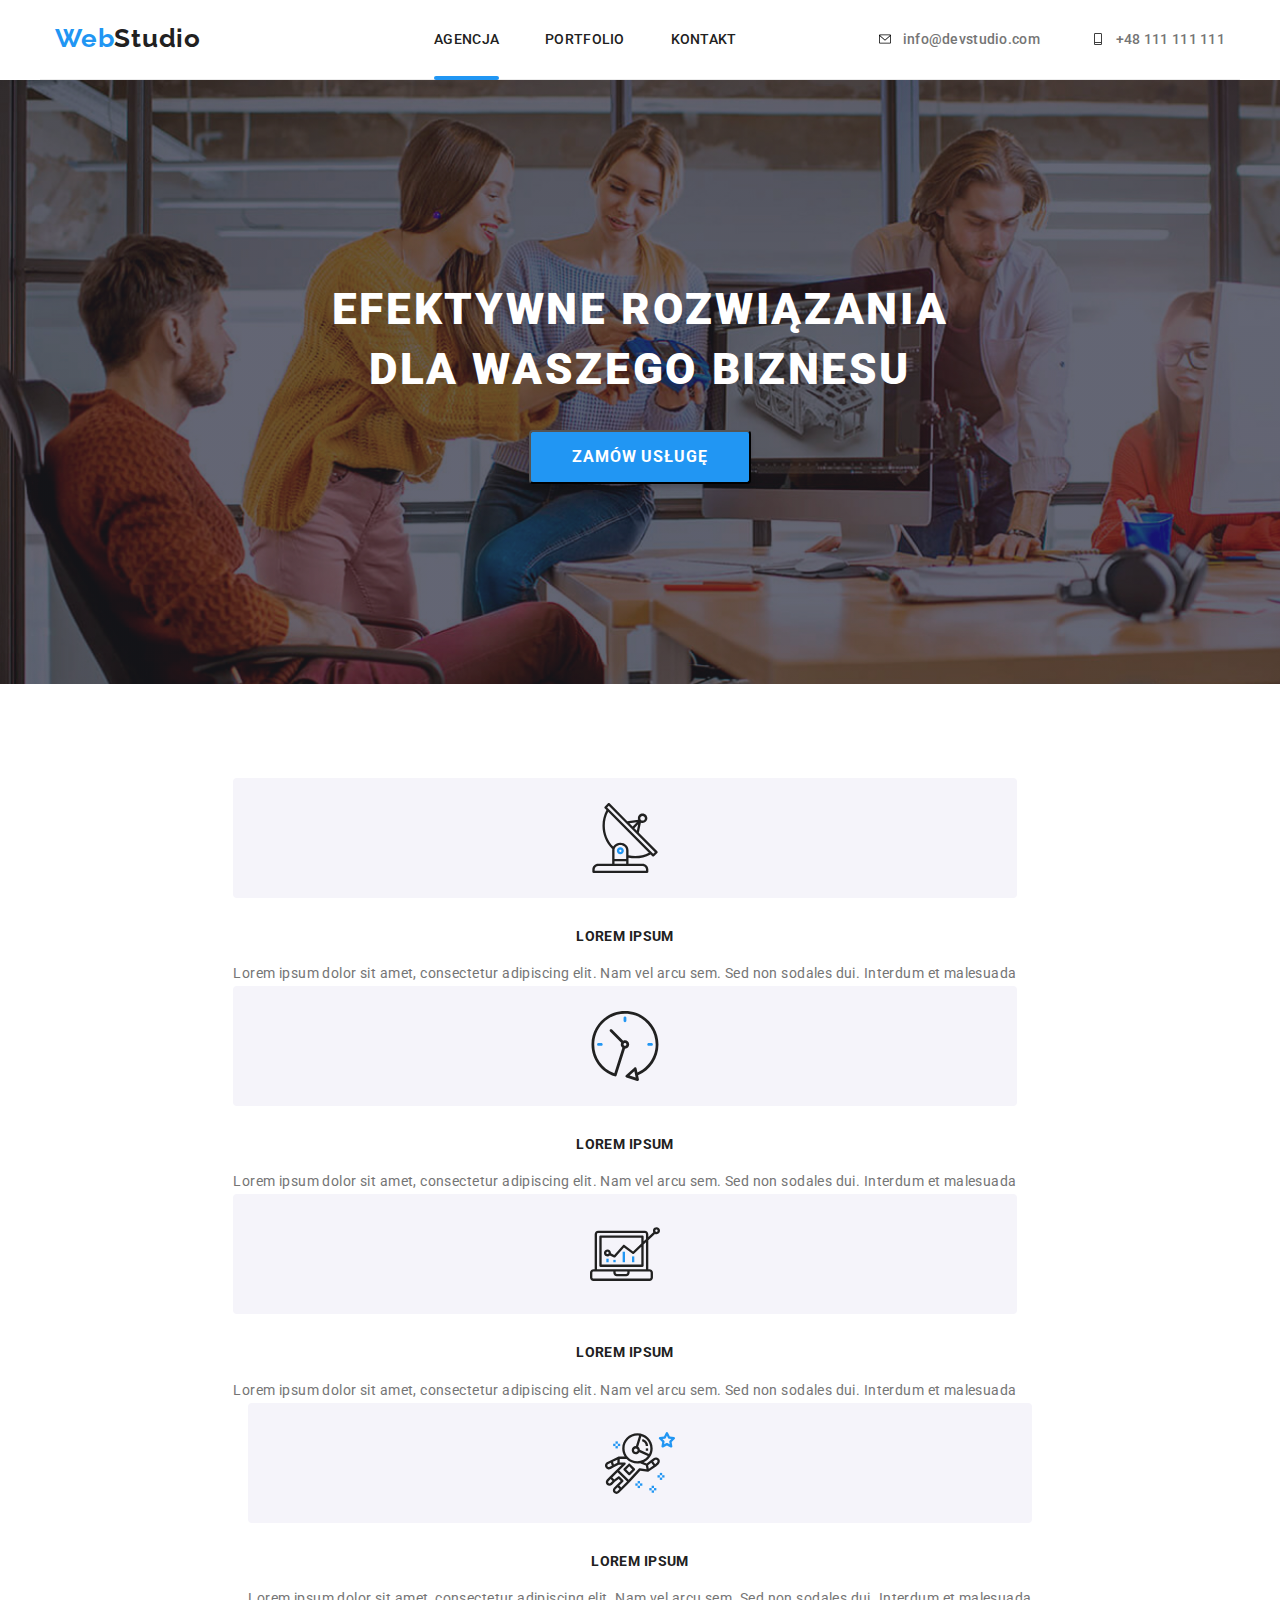
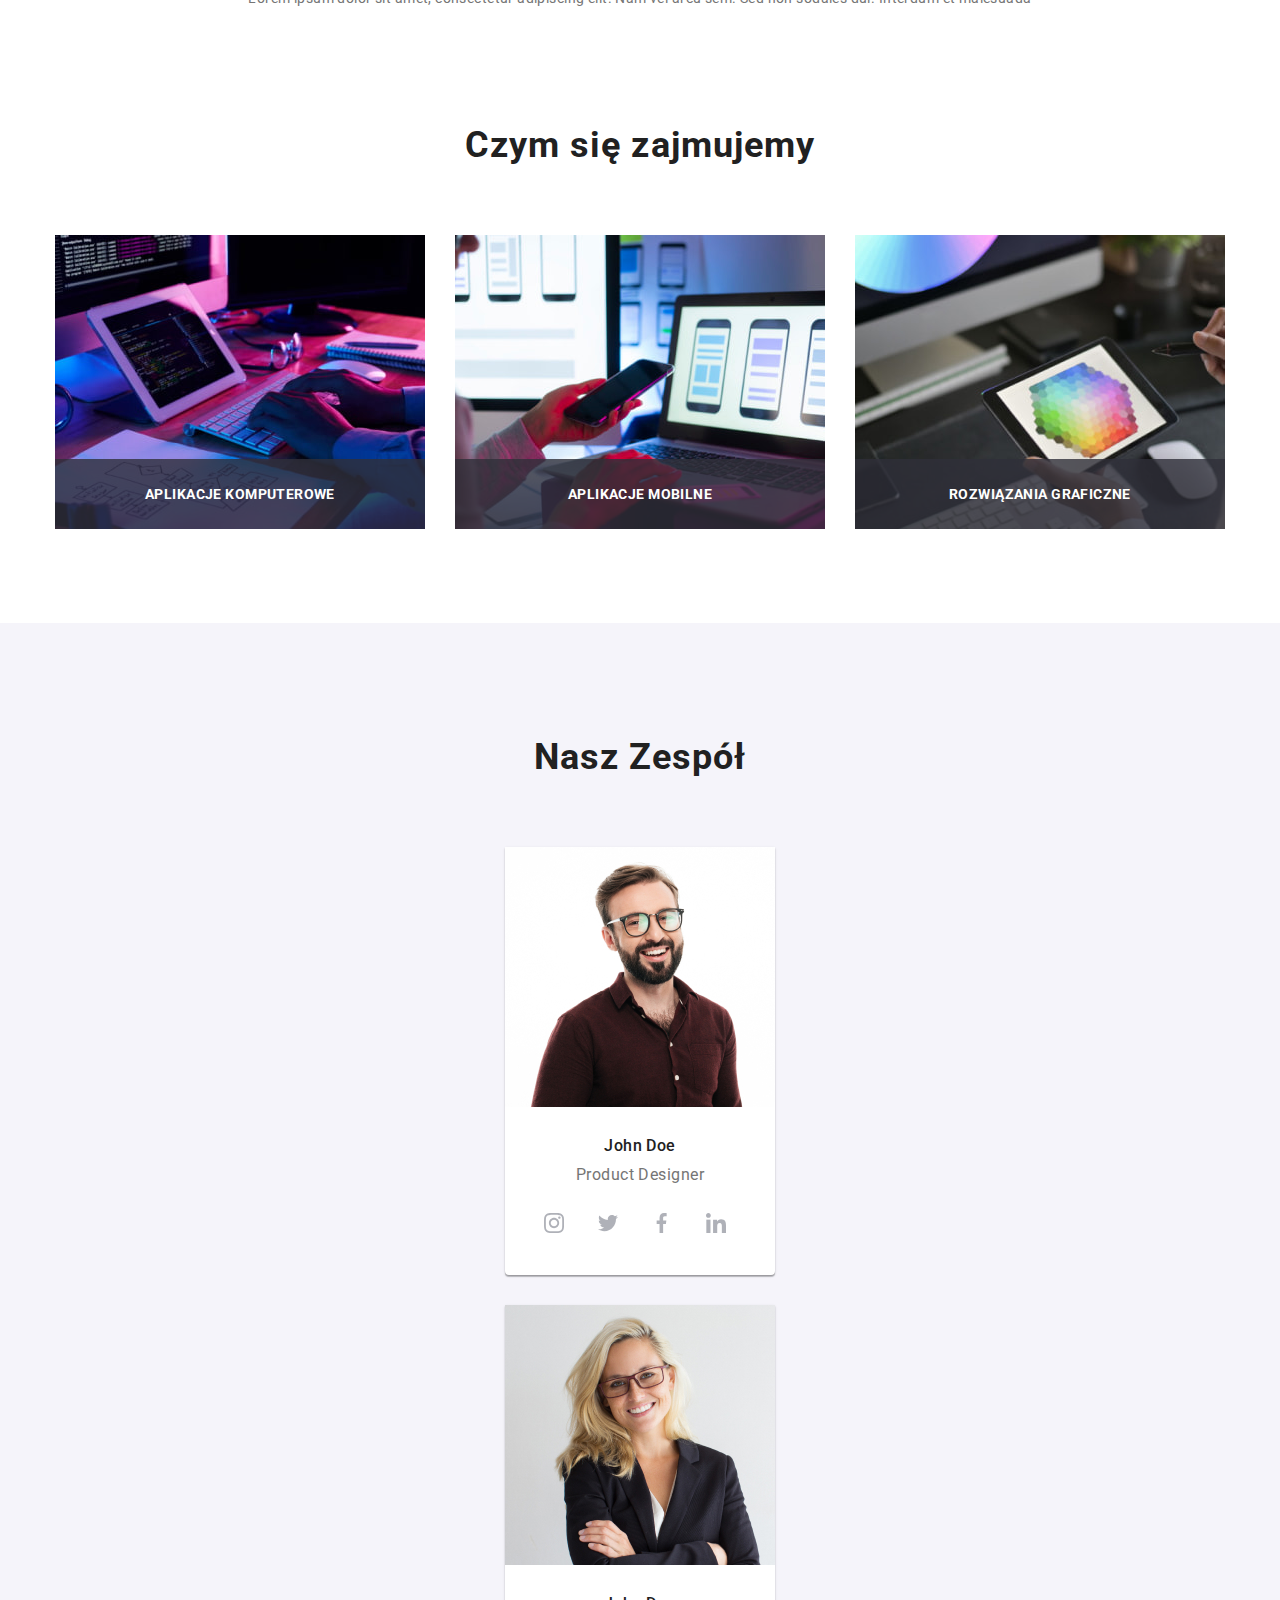
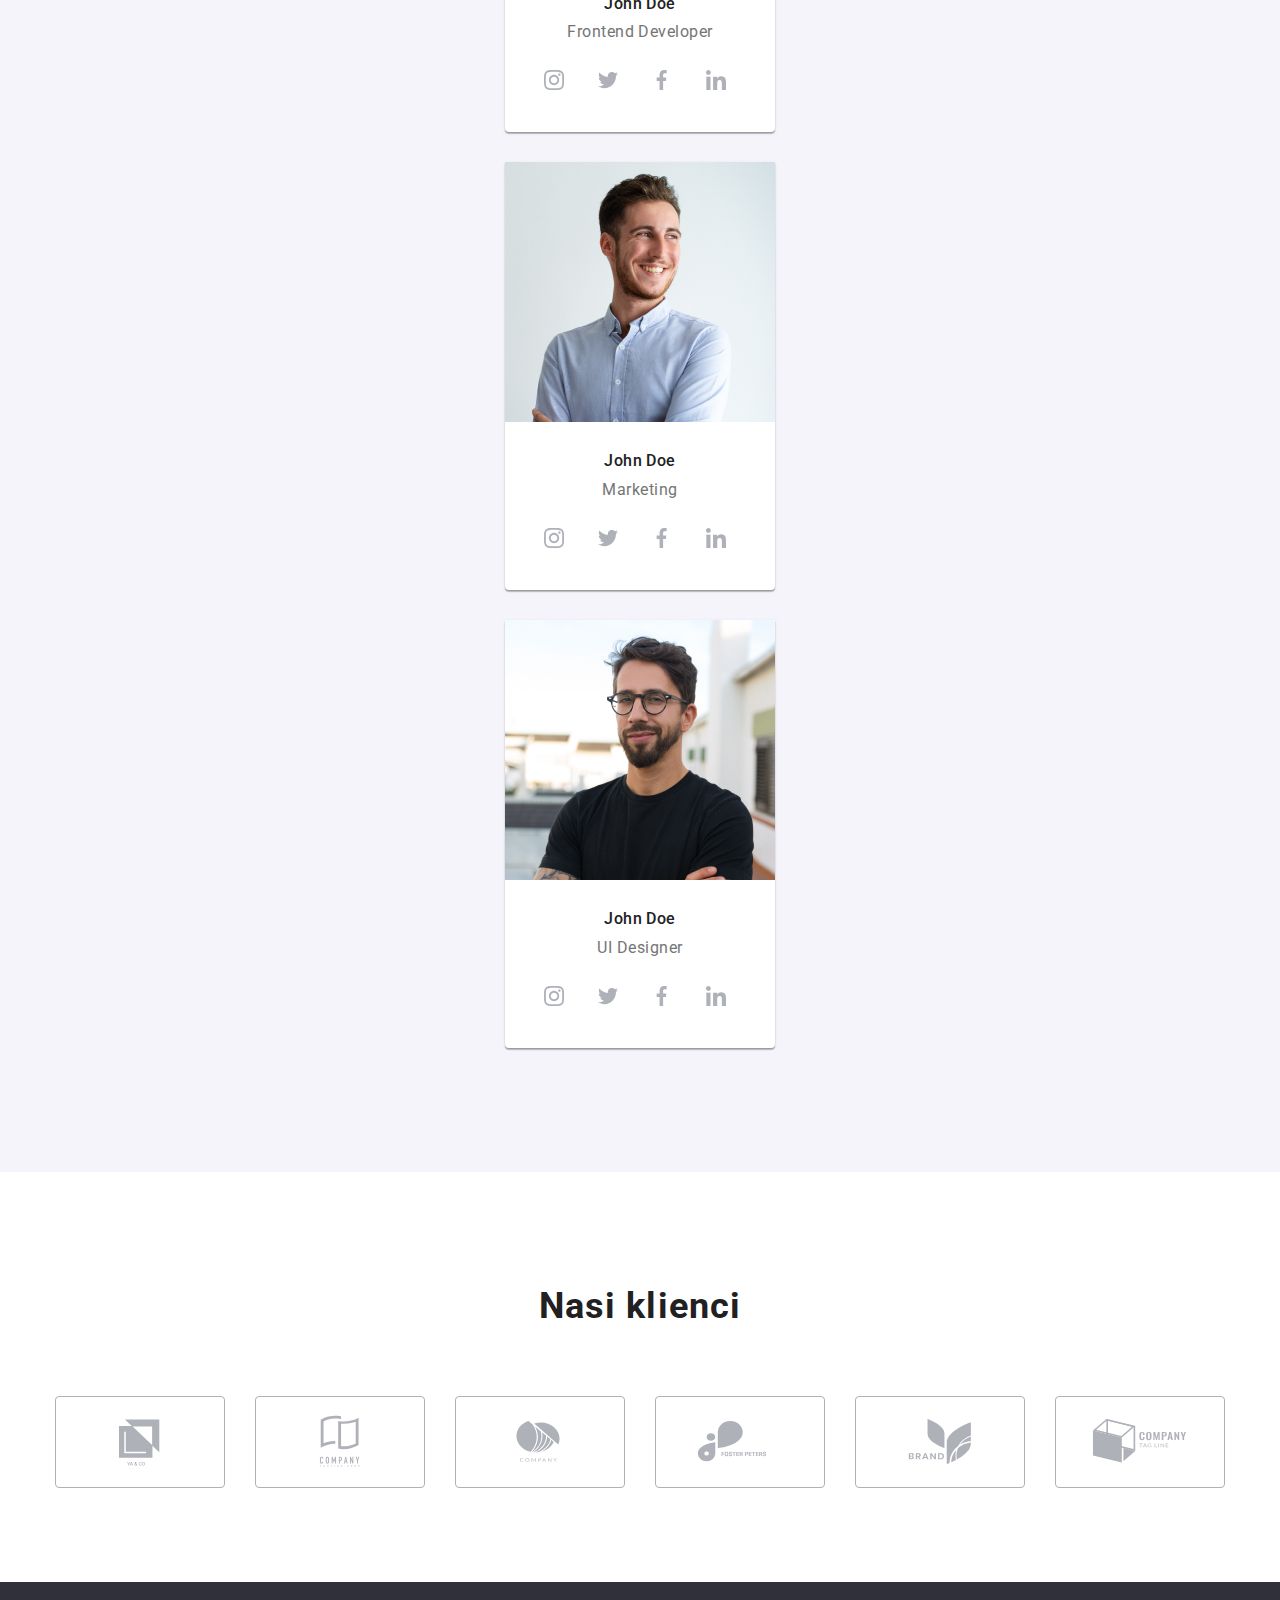
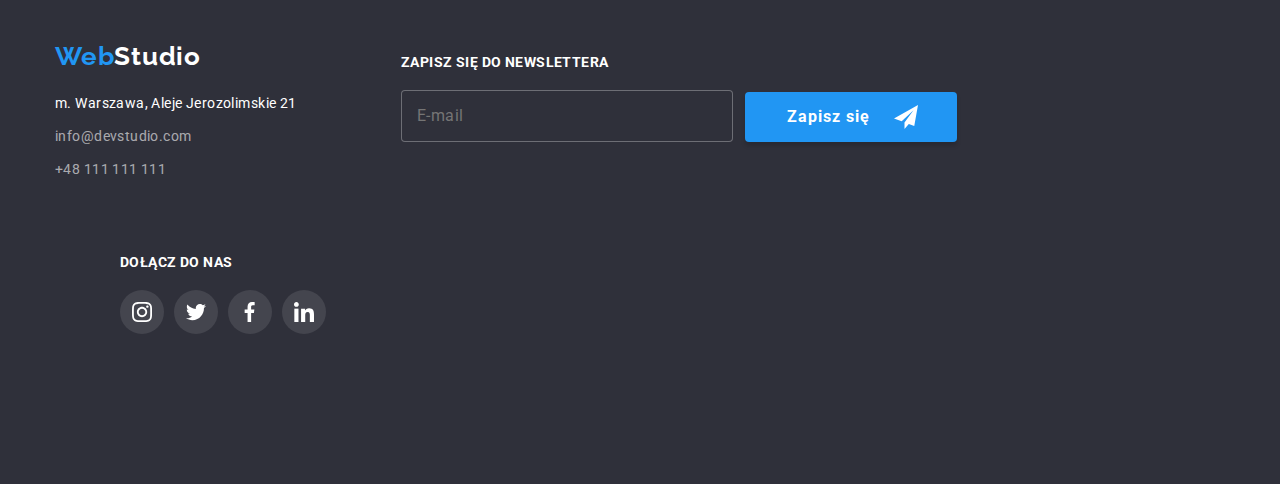
==== commit 3f1421ad: "bottom adress" ====
--- a/index.html
+++ b/index.html
@@ -395,41 +395,43 @@
     <section class="bottom container ">
       <section class="bottom__box">
         <!-- <section class="container bottom__box"> -->
-        <div class="bottom__left">
-          <a class="logo logo--bottom" href="#"> <span class="logo--web">Web</span>Studio </a>
-          <address id="kontakt" class="adress-bottom">
-            <p class=adress__item>
-              <a class="address__bottom" href="https://goo.gl/maps/KirbmJ58dicckaQu6">m. Warszawa, Aleje Jerozolimskie
-                21</a>
-            </p>
-            <p class="adress__item">
-              <a class="address__bottom address__bottom--grey" href="mailto:info@devstudio.com">info@devstudio.com</a>
-            </p>
-            <p class="adress__item ">
-              <a class="address__bottom address__bottom--grey" href="tel:+48111111111">+48 111 111 111</a>
-            </p>
-          </address>
-        </div>
-        <div class="bottom__center">
-          <p class="bottom__join">dołącz do nas</p>
-          <ul class="social">
-            <li class=list><a class="social__link social__link--bottom" href="#">
-                <svg class="social-icon" width="20" height="20">
-                  <use href="./images/icons.svg#icon-instagram"></use>
-                </svg></a></li>
-            <li class=list><a class="social__link social__link--bottom" href="#">
-                <svg class="social-icon" width="20" height="20">
-                  <use href="./images/icons.svg#icon-twitter"></use>
-                </svg></a></li>
-            <li class=list><a class="social__link social__link--bottom" href="#">
-                <svg class="social-icon" width="20" height="20">
-                  <use href="./images/icons.svg#icon-facebook"></use>
-                </svg></a></li>
-            <li class=list><a class="social__link social__link--bottom" href="#">
-                <svg class="social-icon" width="20" height="20">
-                  <use href="./images/icons.svg#icon-linkedin"></use>
-                </svg></a></li>
-          </ul>
+        <div class="bottom__tablet">
+          <div class="bottom__left">
+            <a class="logo logo--bottom" href="#"> <span class="logo--web">Web</span>Studio </a>
+            <address id="kontakt" class="adress-bottom">
+              <p class=adress__item>
+                <a class="address__bottom" href="https://goo.gl/maps/KirbmJ58dicckaQu6">m. Warszawa, Aleje Jerozolimskie
+                  21</a>
+              </p>
+              <p class="adress__item">
+                <a class="address__bottom address__bottom--grey" href="mailto:info@devstudio.com">info@devstudio.com</a>
+              </p>
+              <p class="adress__item ">
+                <a class="address__bottom address__bottom--grey" href="tel:+48111111111">+48 111 111 111</a>
+              </p>
+            </address>
+          </div>
+          <div class="bottom__center">
+            <p class="bottom__join">dołącz do nas</p>
+            <ul class="social">
+              <li class=list><a class="social__link social__link--bottom" href="#">
+                  <svg class="social-icon" width="20" height="20">
+                    <use href="./images/icons.svg#icon-instagram"></use>
+                  </svg></a></li>
+              <li class=list><a class="social__link social__link--bottom" href="#">
+                  <svg class="social-icon" width="20" height="20">
+                    <use href="./images/icons.svg#icon-twitter"></use>
+                  </svg></a></li>
+              <li class=list><a class="social__link social__link--bottom" href="#">
+                  <svg class="social-icon" width="20" height="20">
+                    <use href="./images/icons.svg#icon-facebook"></use>
+                  </svg></a></li>
+              <li class=list><a class="social__link social__link--bottom" href="#">
+                  <svg class="social-icon" width="20" height="20">
+                    <use href="./images/icons.svg#icon-linkedin"></use>
+                  </svg></a></li>
+            </ul>
+          </div>
         </div>
         <div class="bottom__right">
           <form class="newsletter" name="newsletter-form">
--- a/css/main.min.css
+++ b/css/main.min.css
@@ -1,2 +1,2 @@
-:root{--main-color-bla: #212121;--secondary-color-blu: #2196f3;--third-color-whi: #ffffff;--four-color-gre: #757575;--fifth-color-dgrey: #2F303A;--main-font: 'Roboto', sans-serif;--secondary-font: 'Raleway', sans-serif}body{font-family:var(--main-font);color:var(--main-color-bla);max-width:1600px}h1,h2,h3,h4,h5,h6{margin:0}ul,ol{padding:0;margin:0}p{margin:0;padding:0}img{display:block}.list{list-style:none}.link{text-decoration:none}@media screen and (min-width: 1200px){body{margin:0 auto}}.container{max-width:100%;padding:0 15px}.section{padding-top:94px;padding-bottom:94px}.headline{font-weight:700;font-size:36px;line-height:1.667;text-align:center;letter-spacing:0.03em;padding:10px;margin-bottom:50px}.tophead{padding-top:24px;padding-bottom:25px;border-bottom:1px solid #ececec;display:flex;flex-direction:row;justify-content:space-between;align-items:center}@media screen and (min-width: 1200px){.container{max-width:1200px;margin:0 auto}}.logo{color:var(--main-color-bla);padding-right:93px;font-family:var(--secondary-font);font-weight:700;font-size:26px;letter-spacing:0.03em;text-decoration:none;text-align:center}.logo--web{color:var(--secondary-color-blu)}.logo--bottom{color:var(--third-color-whi);padding:60px 0 20px}@media screen and (min-width: 768px) and (max-width: 1199px){.logo{padding-right:83px}}.bottom{background:var(--fifth-color-dgrey);padding-bottom:60px}.bottom__box{display:flex;flex-direction:column}.bottom__left{display:flex;flex-direction:column}.bottom__center{display:flex;flex-direction:column}.bottom__join{font-weight:700;font-size:14px;line-height:16px;letter-spacing:0.03em;text-transform:uppercase;color:#ffffff;margin-bottom:20px;text-align:center;margin-top:60px}@media screen and (min-width: 1200px){.bottom__box{flex-direction:row}.bottom__center{margin-left:65px}.bottom__right{margin-left:65px}.bottom__join{margin-top:72px;text-align:left}}.navigation{display:none}.navigation__mobile{display:flex;flex-direction:column}.navigation__list{display:flex;align-items:center}.navigation__list--mobile{display:flex;flex-direction:column}.navigation__item{position:relative}.navigation__item:not(:last-child){margin-right:46px}.navigation__link{color:var(--main-color-bla);font-weight:500;font-size:14px;line-height:1.143;letter-spacing:0.02em;text-decoration:none;transition:color 250ms cubic-bezier(0.4, 0, 0.2, 1)}.navigation__link:hover,.navigation__link:focus{color:var(--secondary-color-blu)}.navigation__link--mobile{text-decoration:none;color:var(--main-color-bla);font-family:'Roboto';font-weight:500;font-size:40px;line-height:1.175;letter-spacing:0.02em}.navigation__underline::after{position:absolute;content:'';width:100%;height:4px;background-color:#2196f3;bottom:-32px;left:0;border-radius:2px}.navigation__item--mobile{margin-bottom:36px}@media screen and (min-width: 768px){.navigation{display:flex}.mobile-menu__button{display:none}}.address__top{display:none;font-weight:500;font-size:14px;font-style:normal;line-height:1.143;letter-spacing:0.02em;color:var(--four-color-gre);text-decoration:none;align-items:center;transition-property:color, fill;transition-duration:250ms;transition-timing-function:cubic-bezier(0.4, 0, 0.2, 1)}.address__top:hover,.address__top:focus{color:var(--secondary-color-blu);fill:var(--secondary-color-blu)}.address__top--mail{margin-right:50px;margin-left:auto}.address__top--list{display:flex;flex-direction:row}.adress__icon{margin-right:10px}.address__bottom{font-size:14px;font-style:normal;line-height:171%;letter-spacing:0.03em;color:var(--third-color-whi);text-decoration:none;transition:color 250ms cubic-bezier(0.4, 0, 0.2, 1)}.address__bottom:hover,.address__bottom:focus{color:var(--secondary-color-blu)}.address__bottom--grey{color:rgba(255,255,255,0.6)}.adress__item{text-align:center}.adress__item:not(:first-of-type){margin-top:9px}.adress__item--mobile-tel{font-weight:500;font-size:28px;letter-spacing:0.02em}.adress__item--mobile-mail{font-weight:500;font-size:24px;letter-spacing:0.02em;margin-top:32px}.adress__mobile--blue{color:var(--secondary-color-blu)}.adress__mobile--grey{color:var(--four-color-gre)}@media screen and (min-width: 768px){.address__top{display:flex}}@media screen and (min-width: 768px) and (max-width: 1200px){.address__top--list{flex-direction:column}}@media screen and (min-width: 1200px){.address__top--list{flex-direction:row}}@media screen and (min-width: 768px) and (max-width: 1200px){.address__top--mail{margin-right:15px;margin-bottom:10px}}@media screen and (min-width: 1200px){.adress__item{text-align:left}}.order{align-items:center;background-repeat:no-repeat;background-size:cover;max-width:100vw}.order__button{background:var(--secondary-color-blu);box-shadow:0px 4px 4px rgba(0,0,0,0.15);border-radius:4px;font-style:normal;font-weight:700;font-size:16px;line-height:1.875;letter-spacing:0.06em;color:var(--third-color-whi);cursor:pointer;margin-top:30px;padding:10px 41px}.order__effect{display:flex;flex-direction:column;align-items:center;padding:200px 0;background-repeat:no-repeat;background-size:cover;background-image:linear-gradient(rgba(47,48,58,0.4), rgba(47,48,58,0.4)),url("../images/background/order-mobile.jpg")}.order__title{font-weight:900;font-size:26px;line-height:1.36;text-align:center;letter-spacing:0.06em;text-transform:uppercase;color:var(--third-color-whi)}@media (min-device-pixel-ratio: 2), (min-resolution: 192dpi), (min-resolution: 2dppx){.order__effect{background-image:linear-gradient(rgba(47,48,58,0.4), rgba(47,48,58,0.4)),url("../images/background/order-mobile@2x.jpg")}}@media screen and (min-width: 768px) and (max-width: 1199px){.order__effect{background-image:linear-gradient(rgba(47,48,58,0.4), rgba(47,48,58,0.4)),url("../images/background/order-tablet.jpg")}}@media screen and (min-width: 768px) and (max-width: 1199px) and (min-device-pixel-ratio: 2), screen and (min-width: 768px) and (max-width: 1199px) and (-webkit-min-device-pixel-ratio: 2), screen and (min-width: 768px) and (max-width: 1199px) and (min-resolution: 192dpi), screen and (min-width: 768px) and (max-width: 1199px) and (min-resolution: 2dppx){.order__effect{background-image:linear-gradient(rgba(47,48,58,0.4), rgba(47,48,58,0.4)),url("../images/background/order-tablet@2x.jpg")}}@media screen and (min-width: 1200px){.order{background-image:linear-gradient(rgba(47,48,58,0.4), rgba(47,48,58,0.4)),url("../images/background/order-desktop.jpg")}}@media screen and (min-width: 1200px) and (min-device-pixel-ratio: 2), screen and (min-width: 1200px) and (-webkit-min-device-pixel-ratio: 2), screen and (min-width: 1200px) and (min-resolution: 192dpi), screen and (min-width: 1200px) and (min-resolution: 2dppx){.order{background-image:linear-gradient(rgba(47,48,58,0.4), rgba(47,48,58,0.4)),url("../images/background/order-desktop@2x.jpg")}}@media screen and (min-width: 1200px){.order__effect{background-image:none}}@media screen and (min-width: 1200px) and (min-device-pixel-ratio: 2), screen and (min-width: 1200px) and (-webkit-min-device-pixel-ratio: 2), screen and (min-width: 1200px) and (min-resolution: 192dpi), screen and (min-width: 1200px) and (min-resolution: 2dppx){.order__effect{background-image:none}}@media screen and (min-width: 1200px){.order__title{font-size:44px}}.about{display:none;flex-direction:column}.about__list{display:flex;flex-direction:row;justify-content:center}.about__item{position:relative}.about__item:not(:last-child){margin-right:30px}.about__description{position:absolute;display:flex;justify-content:center;bottom:0;font-weight:700;font-size:14px;line-height:16px;letter-spacing:0.03em;text-transform:uppercase;color:var(--third-color-whi);background-color:rgba(47,48,58,0.8);width:100%;padding:27px 0}@media screen and (min-width: 1200px){.about{display:flex}}.lorem{padding-bottom:0px}.lorem__list{display:flex;flex-direction:column;align-items:center}.lorem__box{background:#f5f4fa;border-radius:4px;margin-bottom:30px;display:flex;align-items:center;justify-content:center;padding-top:25px;padding-bottom:25px}.lorem__title{font-weight:700;font-size:14px;line-height:1.143;letter-spacing:0.03em;text-transform:uppercase;text-align:center}.lorem__text{font-size:14px;line-height:1.71;letter-spacing:0.03em;color:var(--four-color-gre)}@media screen and (min-width: 768px){.lorem__list{display:flex;flex-direction:row;justify-content:center;align-items:center}}@media screen and (min-width: 1200px){.lorem__item:not(:last-child){margin-right:30px}}.team{background-color:#f5f4fa}.team__list{display:flex;flex-direction:column;align-items:center}.team__person{background-color:var(--third-color-whi);box-shadow:0px 1px 3px rgba(0,0,0,0.12),0px 1px 1px rgba(0,0,0,0.14),0px 2px 1px rgba(0,0,0,0.2);border-radius:0px 0px 4px 4px}.team__person:not(:last-child){margin-right:30px}.team__name{font-weight:500;font-size:16px;line-height:118%;letter-spacing:0.03em;text-align:center;margin-top:30px;margin-bottom:10px}.team__job{font-size:16px;line-height:118%;letter-spacing:0.03em;color:var(--four-color-gre);text-align:center;margin-bottom:16px}@media screen and (min-width: 1200px){.team__list{flex-direction:row;justify-content:center}.team__person:not(:last-child){margin-right:30px}}.social{display:flex;flex-direction:row;justify-content:center}.social__link{display:flex;width:44px;height:44px;background-color:var(--third-color-whi);border-radius:50%;justify-content:center;align-items:center;margin-bottom:30px;margin-right:10px;fill:#afb1b8;transition-property:background-color, fill;transition-duration:250ms;transition-timing-function:cubic-bezier(0.4, 0, 0.2, 1)}.social__link:hover,.social__link:focus{background-color:var(--secondary-color-blu);fill:var(--third-color-whi)}.social__link--bottom{background-color:rgba(255,255,255,0.1);fill:var(--third-color-whi);transition:background-color 250ms cubic-bezier(0.4, 0, 0.2, 1)}.client{display:flex;align-items:center;justify-content:center}.client__list{display:flex;flex-direction:row;flex-wrap:wrap;justify-content:center;gap:30px}.client__link{display:flex;width:170px;height:92px;border:1px solid #afb1b8;box-sizing:border-box;border-radius:4px;justify-content:center;align-items:center;fill:#afb1b8;transition-property:border, fill;transition-duration:250ms;transition-timing-function:cubic-bezier(0.4, 0, 0.2, 1)}.client__link:hover,.client__link:focus{fill:var(--secondary-color-blu);border:1px solid var(--secondary-color-blu)}@media screen and (min-width: 1200px){.client__list{gap:unset;flex-wrap:nowrap}.client__item:not(:last-child){margin-right:30px}}.newsletter{display:flex;align-items:center;flex-direction:column;text-align:center}.newsletter__join{font-weight:700;font-size:14px;letter-spacing:0.03em;text-transform:uppercase;color:#ffffff;display:flex;flex-direction:column;margin-top:60px;width:100%}.newsletter__lbl{padding:15px 16px;border:1px solid rgba(255,255,255,0.3);box-sizing:border-box;border-radius:4px;background-color:var(--fifth-color-dgrey);color:var(--four-color-gre);font-size:16px;line-height:125%;letter-spacing:0.03em;margin-top:20px;outline:none;padding-left:15px}.newsletter__lbl:not(:placeholder-shown){color:var(--third-color-whi);font-size:16px;line-height:125%;letter-spacing:0.03em;padding:15px}.newsletter__button{margin-left:12px;font-weight:700;font-size:16px;line-height:188%;display:flex;align-items:center;text-align:center;letter-spacing:0.06em;color:#ffffff;background-color:var(--secondary-color-blu);padding:10px 28px 10px 42px;border:none;box-shadow:0px 4px 4px rgba(0,0,0,0.15);border-radius:4px;cursor:pointer;margin-top:30px}.newsletter__icon{margin-left:24px}@media screen and (min-width: 1200px){.newsletter{flex-direction:row;align-items:flex-end;text-align:left}.newsletter__join{margin-top:72px}.newsletter__button{width:308px}}.menu{display:flex;flex-direction:row;justify-content:center}.menu__button{font-style:normal;font-weight:500;font-size:16px;line-height:162%;text-align:center;letter-spacing:0.03em;background:#f5f4fa;border-radius:4px;cursor:pointer;padding:6px 22px;margin-bottom:50px;border-style:none;transition-property:background, color, box-shadow;transition-duration:250ms;transition-timing-function:cubic-bezier(0.4, 0, 0.2, 1)}.menu__button:hover,.menu__button:focus{background:var(--secondary-color-blu);color:var(--third-color-whi);box-shadow:0px 3px 1px rgba(0,0,0,0.1),0px 1px 2px rgba(0,0,0,0.08),0px 2px 2px rgba(0,0,0,0.12)}.menu__item:not(:last-child){margin-right:8px}.portfolio{display:flex;flex-direction:row;justify-content:center;flex-wrap:wrap}.portfolio__item{border-bottom:1px solid #eeeeee;margin-bottom:30px;transition:box-shadow 250ms cubic-bezier(0.4, 0, 0.2, 1)}.portfolio__item:hover,.portfolio__item:focus{box-shadow:0px 1px 1px rgba(0,0,0,0.12),0px 4px 4px rgba(0,0,0,0.06),1px 4px 6px rgba(0,0,0,0.16)}.portfolio__item:not(:nth-child(3n)){margin-right:30px}.portfolio__img-box{position:relative;overflow:hidden}.portfolio__img-box:hover .portfolio__hidden-text{transform:translateY(0%)}.portfolio__hidden-text{display:flex;position:absolute;top:0;left:0;width:100%;height:100%;background-color:var(--secondary-color-blu);font-size:18px;line-height:156%;letter-spacing:0.03em;color:var(--third-color-whi);text-align:left;align-items:center;padding-left:24px;padding-right:45px;transform:translateY(100%);transition:transform 250ms cubic-bezier(0.4, 0, 0.2, 1)}.portfolio__name{font-weight:700;font-size:18px;line-height:2;letter-spacing:0.06em;padding-left:24px;padding-top:20px;color:var(--main-color-bla)}.portfolio__type{font-size:16px;line-height:1.888;letter-spacing:0.03em;padding-left:24px;padding-bottom:20px;color:var(--four-color-gre)}.backdrop{position:fixed;left:0;top:0;width:100%;height:100%;opacity:100%;background-color:rgba(0,0,0,0.2);transition:opacity 250ms cubic-bezier(0.075, 0.82, 0.165, 1)}.modal{position:absolute;top:50%;left:50%;transform:translate(-50%, -50%);min-height:581px;border-radius:4px;background-color:var(--third-color-whi);transition:transform 250ms cubic-bezier(0.075, 0.82, 0.165, 1)}.is-hidden{opacity:0;pointer-events:none}.backdrop.is-hidden .modal{position:absolute;top:50%;left:50%;transform:translateY(100%)}.close-btn{position:absolute;top:8px;right:8px;width:30px;height:30px;border-style:none;background-color:var(--third-color-whi);cursor:pointer}.close-btn__img{position:absolute;top:0px;right:0px}.contact-form{display:flex;flex-direction:column;padding:40px;text-align:left}.contact-form__leave{text-align:center;font-weight:700;font-size:20px;line-height:115%;text-align:center;letter-spacing:0.03em;color:#212121}.contact-form__label-input{display:flex;flex-direction:column;font-size:12px;line-height:1.16;letter-spacing:0.01em;color:var(--four-color-gre);width:100%;margin-top:10px}.contact-form__inside-text{font-size:16px;width:100%;padding:12px 0px 12px 42px;border-style:none;border:1px solid rgba(33,33,33,0.2);border-radius:4px;outline:none;transition:border-color 250ms cubic-bezier(0.4, 0, 0.2, 1)}.contact-form__inside-text:focus,.contact-form__inside-textarea:focus{border:1px solid var(--secondary-color-blu)}.contact-form__inside-textarea{letter-spacing:0.01em;color:var(--four-color-gre);padding:12px 16px;resize:none;width:100%;border:1px solid rgba(33,33,33,0.2);border-radius:4px;outline:none;transition:border-color 250ms cubic-bezier(0.4, 0, 0.2, 1)}.contact-form__inside-textarea::placeholder{color:rgba(117,117,117,0.5)}.contact-form__label-icon{position:absolute;top:auto;left:0;color:currentColor;margin:0 12px;fill:var(--main-color-bla);transition:fill 250ms cubic-bezier(0.4, 0, 0.2, 1)}.contact-form__label-box{display:flex;position:relative;flex-direction:row;align-items:center;justify-content:center;margin-top:4px}.contact-form__label-box:focus-within .contact-form__label-icon{fill:var(--secondary-color-blu)}.contact-form__button{font-weight:700;font-size:16px;line-height:188%;letter-spacing:0.06em;color:#ffffff;padding:10px 76px;background:var(--secondary-color-blu);box-shadow:0px 4px 4px rgba(0,0,0,0.15);border-radius:4px;border-style:none;cursor:pointer}.checkbox{opacity:0;position:absolute}.checkbox__statement{display:flex;position:relative;margin-top:20px;margin-bottom:30px;padding-left:37px;cursor:pointer;font-size:14px;line-height:171%;color:var(--four-color-gre)}.checkbox__statement::before{content:'';width:16px;height:16px;border:1px solid black;position:absolute;text-align:right;left:14px;bottom:4px;background-color:var(--third-color-whi);border-radius:2px}.checkbox:checked+.checkbox__statement::before{border:0.01px solid var(--secondary-color-blu);background-color:var(--secondary-color-blu);background-image:url(../images/check.svg);background-repeat:no-repeat;background-position:center;transition-property:border, background-color;transition-duration:250ms;transition-timing-function:cubic-bezier(0.4, 0, 0.2, 1)}.checkbox__policy{color:var(--secondary-color-blu)}.mobile-menu{display:flex;flex-direction:column;position:fixed;z-index:100;left:0;top:0;width:100vw;height:100vh;background-color:var(--third-color-whi);padding:48px 40px;opacity:1;visibility:visible;pointer-events:auto}.mobile-menu--inside{display:flex;flex-direction:column;justify-content:space-between;height:100vh}.is-open{opacity:0;visibility:hidden;pointer-events:none}.mobile-menu__button{background-color:transparent;border-style:none}.mobile-menu__icon{fill:var(--main-color-bla)}.mobile-menu__button:hover .mobile-menu__icon{fill:var(--secondary-color-blu)}.mobile-menu__button:focus .mobile-menu__icon{fill:var(--secondary-color-blu)}.mobile-close__icon{position:absolute;top:25px;right:25px;width:30px;height:30px;border-style:none;background-color:var(--third-color-whi);cursor:pointer}.mobile-menu__list{display:flex;flex-direction:row}.mobile-menu__item:not(:last-child){margin-right:10px;padding-right:10px;border-right:1px solid #21212133}.mobile-menu__link{font-style:normal;font-weight:500;font-size:18px;color:var(--secondary-color-blu)}@media screen and (min-width: 768px){.mobile-menu__button{display:none}}
+:root{--main-color-bla: #212121;--secondary-color-blu: #2196f3;--third-color-whi: #ffffff;--four-color-gre: #757575;--fifth-color-dgrey: #2F303A;--main-font: 'Roboto', sans-serif;--secondary-font: 'Raleway', sans-serif}body{font-family:var(--main-font);color:var(--main-color-bla);max-width:1600px}h1,h2,h3,h4,h5,h6{margin:0}ul,ol{padding:0;margin:0}p{margin:0;padding:0}img{display:block}.list{list-style:none}.link{text-decoration:none}@media screen and (min-width: 1200px){body{margin:0 auto}}.container{max-width:100%;padding:0 15px}.section{padding-top:94px;padding-bottom:94px}.headline{font-weight:700;font-size:36px;line-height:1.667;text-align:center;letter-spacing:0.03em;padding:10px;margin-bottom:50px}.tophead{padding-top:24px;padding-bottom:25px;border-bottom:1px solid #ececec;display:flex;flex-direction:row;justify-content:space-between;align-items:center}@media screen and (min-width: 1200px){.container{max-width:1200px;margin:0 auto}}.logo{color:var(--main-color-bla);padding-right:93px;font-family:var(--secondary-font);font-weight:700;font-size:26px;letter-spacing:0.03em;text-decoration:none;text-align:center}.logo--web{color:var(--secondary-color-blu)}.logo--bottom{color:var(--third-color-whi);padding:60px 0 20px}@media screen and (min-width: 768px) and (max-width: 1199px){.logo{padding-right:83px}}@media screen and (min-width: 1200px){.logo{text-align:left}}.bottom{background:var(--fifth-color-dgrey);padding-bottom:60px}.bottom__box{display:flex;flex-direction:column}.bottom__left{display:flex;flex-direction:column}.bottom__center{display:flex;flex-direction:column}.bottom__join{font-weight:700;font-size:14px;line-height:16px;letter-spacing:0.03em;text-transform:uppercase;color:#ffffff;margin-bottom:20px;text-align:center;margin-top:60px}@media screen and (min-width: 1200px){.bottom__box{flex-direction:row}.bottom__center{margin-left:65px}.bottom__right{margin-left:65px}.bottom__join{margin-top:72px;text-align:left}}@media screen and (min-width: 768px) and (max-width: 1199px){.bottom__tablet{display:flex;flex-direction:row;justify-content:space-around}}.navigation{display:none}.navigation__mobile{display:flex;flex-direction:column}.navigation__list{display:flex;align-items:center}.navigation__list--mobile{display:flex;flex-direction:column}.navigation__item{position:relative}.navigation__item:not(:last-child){margin-right:46px}.navigation__link{color:var(--main-color-bla);font-weight:500;font-size:14px;line-height:1.143;letter-spacing:0.02em;text-decoration:none;transition:color 250ms cubic-bezier(0.4, 0, 0.2, 1)}.navigation__link:hover,.navigation__link:focus{color:var(--secondary-color-blu)}.navigation__link--mobile{text-decoration:none;color:var(--main-color-bla);font-family:'Roboto';font-weight:500;font-size:40px;line-height:1.175;letter-spacing:0.02em}.navigation__underline::after{position:absolute;content:'';width:100%;height:4px;background-color:#2196f3;bottom:-32px;left:0;border-radius:2px}.navigation__item--mobile{margin-bottom:36px}@media screen and (min-width: 768px){.navigation{display:flex}.mobile-menu__button{display:none}}.address__top{display:none;font-weight:500;font-size:14px;font-style:normal;line-height:1.143;letter-spacing:0.02em;color:var(--four-color-gre);text-decoration:none;align-items:center;transition-property:color, fill;transition-duration:250ms;transition-timing-function:cubic-bezier(0.4, 0, 0.2, 1)}.address__top:hover,.address__top:focus{color:var(--secondary-color-blu);fill:var(--secondary-color-blu)}.address__top--mail{margin-right:50px;margin-left:auto}.address__top--list{display:flex;flex-direction:row}.adress__icon{margin-right:10px}.address__bottom{font-size:14px;font-style:normal;line-height:171%;letter-spacing:0.03em;color:var(--third-color-whi);text-decoration:none;transition:color 250ms cubic-bezier(0.4, 0, 0.2, 1)}.address__bottom:hover,.address__bottom:focus{color:var(--secondary-color-blu)}.address__bottom--grey{color:rgba(255,255,255,0.6)}.adress__item{text-align:center}.adress__item:not(:first-of-type){margin-top:9px}.adress__item--mobile-tel{font-weight:500;font-size:28px;letter-spacing:0.02em}.adress__item--mobile-mail{font-weight:500;font-size:24px;letter-spacing:0.02em;margin-top:32px}.adress__mobile--blue{color:var(--secondary-color-blu)}.adress__mobile--grey{color:var(--four-color-gre)}@media screen and (min-width: 768px){.address__top{display:flex}}@media screen and (min-width: 768px) and (max-width: 1200px){.address__top--list{flex-direction:column}}@media screen and (min-width: 1200px){.address__top--list{flex-direction:row}}@media screen and (min-width: 768px) and (max-width: 1200px){.address__top--mail{margin-right:15px;margin-bottom:10px}}@media screen and (min-width: 1200px){.adress__item{text-align:left}}.order{align-items:center;background-repeat:no-repeat;background-size:cover;max-width:100vw}.order__button{background:var(--secondary-color-blu);box-shadow:0px 4px 4px rgba(0,0,0,0.15);border-radius:4px;font-style:normal;font-weight:700;font-size:16px;line-height:1.875;letter-spacing:0.06em;color:var(--third-color-whi);cursor:pointer;margin-top:30px;padding:10px 41px}.order__effect{display:flex;flex-direction:column;align-items:center;padding:200px 0;background-repeat:no-repeat;background-size:cover;background-image:linear-gradient(rgba(47,48,58,0.4), rgba(47,48,58,0.4)),url("../images/background/order-mobile.jpg")}.order__title{font-weight:900;font-size:26px;line-height:1.36;text-align:center;letter-spacing:0.06em;text-transform:uppercase;color:var(--third-color-whi)}@media (min-device-pixel-ratio: 2), (min-resolution: 192dpi), (min-resolution: 2dppx){.order__effect{background-image:linear-gradient(rgba(47,48,58,0.4), rgba(47,48,58,0.4)),url("../images/background/order-mobile@2x.jpg")}}@media screen and (min-width: 768px) and (max-width: 1199px){.order__effect{background-image:linear-gradient(rgba(47,48,58,0.4), rgba(47,48,58,0.4)),url("../images/background/order-tablet.jpg")}}@media screen and (min-width: 768px) and (max-width: 1199px) and (min-device-pixel-ratio: 2), screen and (min-width: 768px) and (max-width: 1199px) and (-webkit-min-device-pixel-ratio: 2), screen and (min-width: 768px) and (max-width: 1199px) and (min-resolution: 192dpi), screen and (min-width: 768px) and (max-width: 1199px) and (min-resolution: 2dppx){.order__effect{background-image:linear-gradient(rgba(47,48,58,0.4), rgba(47,48,58,0.4)),url("../images/background/order-tablet@2x.jpg")}}@media screen and (min-width: 1200px){.order{background-image:linear-gradient(rgba(47,48,58,0.4), rgba(47,48,58,0.4)),url("../images/background/order-desktop.jpg")}}@media screen and (min-width: 1200px) and (min-device-pixel-ratio: 2), screen and (min-width: 1200px) and (-webkit-min-device-pixel-ratio: 2), screen and (min-width: 1200px) and (min-resolution: 192dpi), screen and (min-width: 1200px) and (min-resolution: 2dppx){.order{background-image:linear-gradient(rgba(47,48,58,0.4), rgba(47,48,58,0.4)),url("../images/background/order-desktop@2x.jpg")}}@media screen and (min-width: 1200px){.order__effect{background-image:none}}@media screen and (min-width: 1200px) and (min-device-pixel-ratio: 2), screen and (min-width: 1200px) and (-webkit-min-device-pixel-ratio: 2), screen and (min-width: 1200px) and (min-resolution: 192dpi), screen and (min-width: 1200px) and (min-resolution: 2dppx){.order__effect{background-image:none}}@media screen and (min-width: 1200px){.order__title{font-size:44px}}.about{display:none;flex-direction:column}.about__list{display:flex;flex-direction:row;justify-content:center}.about__item{position:relative}.about__item:not(:last-child){margin-right:30px}.about__description{position:absolute;display:flex;justify-content:center;bottom:0;font-weight:700;font-size:14px;line-height:16px;letter-spacing:0.03em;text-transform:uppercase;color:var(--third-color-whi);background-color:rgba(47,48,58,0.8);width:100%;padding:27px 0}@media screen and (min-width: 1200px){.about{display:flex}}.lorem{padding-bottom:0px}.lorem__list{display:flex;flex-direction:column;align-items:center}.lorem__box{background:#f5f4fa;border-radius:4px;margin-bottom:30px;display:flex;align-items:center;justify-content:center;padding-top:25px;padding-bottom:25px}.lorem__title{font-weight:700;font-size:14px;line-height:1.143;letter-spacing:0.03em;text-transform:uppercase;text-align:center}.lorem__text{font-size:14px;line-height:1.71;letter-spacing:0.03em;color:var(--four-color-gre)}.lorem__item{flex-basis:calc(100% / 2 - 30px)}@media screen and (min-width: 768px) and (max-width: 1199px){.lorem__list{display:flex;flex-wrap:wrap;flex-direction:row}.lorem__item{flex-basis:calc(100% / 2)}.lorem__item{margin-bottom:30px}.lorem__item:nth-child(2n+1){padding-right:15px}.lorem__item:nth-child(2n){padding-left:15px}}@media screen and (min-width: 1200px){.lorem__item:not(:last-child){margin-right:30px}}.team{background-color:#f5f4fa}.team__list{display:flex;flex-direction:column;align-items:center}.team__person{background-color:var(--third-color-whi);box-shadow:0px 1px 3px rgba(0,0,0,0.12),0px 1px 1px rgba(0,0,0,0.14),0px 2px 1px rgba(0,0,0,0.2);border-radius:0px 0px 4px 4px;margin-bottom:30px}.team__name{font-weight:500;font-size:16px;line-height:118%;letter-spacing:0.03em;text-align:center;margin-top:30px;margin-bottom:10px}.team__job{font-size:16px;line-height:118%;letter-spacing:0.03em;color:var(--four-color-gre);text-align:center;margin-bottom:16px}@media screen and (min-width: 768px) and (max-width: 1199px){.team__list{flex-direction:row;flex-wrap:wrap;gap:30px}}@media screen and (min-width: 768px) and (max-width: 1199px) and (min-width: 1200px){.team__list{flex-direction:row;justify-content:center}.team__person:not(:last-child){margin-right:30px}}.social{display:flex;flex-direction:row;justify-content:center}.social__link{display:flex;width:44px;height:44px;background-color:var(--third-color-whi);border-radius:50%;justify-content:center;align-items:center;margin-bottom:30px;margin-right:10px;fill:#afb1b8;transition-property:background-color, fill;transition-duration:250ms;transition-timing-function:cubic-bezier(0.4, 0, 0.2, 1)}.social__link:hover,.social__link:focus{background-color:var(--secondary-color-blu);fill:var(--third-color-whi)}.social__link--bottom{background-color:rgba(255,255,255,0.1);fill:var(--third-color-whi);transition:background-color 250ms cubic-bezier(0.4, 0, 0.2, 1)}.client{display:flex;align-items:center;justify-content:center}.client__list{display:flex;flex-direction:row;flex-wrap:wrap;justify-content:center;gap:30px}.client__link{display:flex;width:170px;height:92px;border:1px solid #afb1b8;box-sizing:border-box;border-radius:4px;justify-content:center;align-items:center;fill:#afb1b8;transition-property:border, fill;transition-duration:250ms;transition-timing-function:cubic-bezier(0.4, 0, 0.2, 1)}.client__link:hover,.client__link:focus{fill:var(--secondary-color-blu);border:1px solid var(--secondary-color-blu)}@media screen and (min-width: 1200px){.client__list{gap:unset;flex-wrap:nowrap}.client__item:not(:last-child){margin-right:30px}}@media screen and (min-width: 768px) and (max-width: 1199px){.client__list{justify-content:space-between}.client__link{width:226px;height:92px}}.newsletter{display:flex;align-items:center;flex-direction:column;text-align:center}.newsletter__join{font-weight:700;font-size:14px;letter-spacing:0.03em;text-transform:uppercase;color:#ffffff;display:flex;flex-direction:column;margin-top:60px;width:100%}.newsletter__lbl{padding:15px 16px;border:1px solid rgba(255,255,255,0.3);box-sizing:border-box;border-radius:4px;background-color:var(--fifth-color-dgrey);color:var(--four-color-gre);font-size:16px;line-height:125%;letter-spacing:0.03em;margin-top:20px;outline:none;padding-left:15px}.newsletter__lbl:not(:placeholder-shown){color:var(--third-color-whi);font-size:16px;line-height:125%;letter-spacing:0.03em;padding:15px}.newsletter__button{margin-left:12px;font-weight:700;font-size:16px;line-height:188%;display:flex;align-items:center;text-align:center;letter-spacing:0.06em;color:#ffffff;background-color:var(--secondary-color-blu);padding:10px 28px 10px 42px;border:none;box-shadow:0px 4px 4px rgba(0,0,0,0.15);border-radius:4px;cursor:pointer;margin-top:30px}.newsletter__icon{margin-left:24px}@media screen and (min-width: 1200px){.newsletter{flex-direction:row;align-items:flex-end;text-align:left}.newsletter__join{margin-top:72px}.newsletter__button{width:308px}}.menu{display:flex;flex-direction:row;justify-content:center}.menu__button{font-style:normal;font-weight:500;font-size:16px;line-height:162%;text-align:center;letter-spacing:0.03em;background:#f5f4fa;border-radius:4px;cursor:pointer;padding:6px 22px;margin-bottom:50px;border-style:none;transition-property:background, color, box-shadow;transition-duration:250ms;transition-timing-function:cubic-bezier(0.4, 0, 0.2, 1)}.menu__button:hover,.menu__button:focus{background:var(--secondary-color-blu);color:var(--third-color-whi);box-shadow:0px 3px 1px rgba(0,0,0,0.1),0px 1px 2px rgba(0,0,0,0.08),0px 2px 2px rgba(0,0,0,0.12)}.menu__item:not(:last-child){margin-right:8px}.portfolio{display:flex;flex-direction:row;justify-content:center;flex-wrap:wrap}.portfolio__item{border-bottom:1px solid #eeeeee;margin-bottom:30px;transition:box-shadow 250ms cubic-bezier(0.4, 0, 0.2, 1)}.portfolio__item:hover,.portfolio__item:focus{box-shadow:0px 1px 1px rgba(0,0,0,0.12),0px 4px 4px rgba(0,0,0,0.06),1px 4px 6px rgba(0,0,0,0.16)}.portfolio__item:not(:nth-child(3n)){margin-right:30px}.portfolio__img-box{position:relative;overflow:hidden}.portfolio__img-box:hover .portfolio__hidden-text{transform:translateY(0%)}.portfolio__hidden-text{display:flex;position:absolute;top:0;left:0;width:100%;height:100%;background-color:var(--secondary-color-blu);font-size:18px;line-height:156%;letter-spacing:0.03em;color:var(--third-color-whi);text-align:left;align-items:center;padding-left:24px;padding-right:45px;transform:translateY(100%);transition:transform 250ms cubic-bezier(0.4, 0, 0.2, 1)}.portfolio__name{font-weight:700;font-size:18px;line-height:2;letter-spacing:0.06em;padding-left:24px;padding-top:20px;color:var(--main-color-bla)}.portfolio__type{font-size:16px;line-height:1.888;letter-spacing:0.03em;padding-left:24px;padding-bottom:20px;color:var(--four-color-gre)}.backdrop{position:fixed;left:0;top:0;width:100%;height:100%;opacity:100%;background-color:rgba(0,0,0,0.2);transition:opacity 250ms cubic-bezier(0.075, 0.82, 0.165, 1)}.modal{position:absolute;top:50%;left:50%;transform:translate(-50%, -50%);min-height:581px;width:90vw;border-radius:4px;background-color:var(--third-color-whi);transition:transform 250ms cubic-bezier(0.075, 0.82, 0.165, 1)}.is-hidden{opacity:0;pointer-events:none}.backdrop.is-hidden .modal{position:absolute;top:50%;left:50%;transform:translateY(100%)}.close-btn{position:absolute;top:8px;right:8px;width:30px;height:30px;border-style:none;background-color:var(--third-color-whi);cursor:pointer}.close-btn__img{position:absolute;top:0px;right:0px}@media screen and (min-width: 768px) and (max-width: 1199px){.modal{width:450px}}@media screen and (min-width: 1200px){.modal{width:528px}}.contact-form{display:flex;flex-direction:column;padding:40px;text-align:left}.contact-form__leave{text-align:center;font-weight:700;font-size:20px;line-height:115%;text-align:center;letter-spacing:0.03em;color:#212121}.contact-form__label-input{display:flex;flex-direction:column;font-size:12px;line-height:1.16;letter-spacing:0.01em;color:var(--four-color-gre);width:100%;margin-top:10px}.contact-form__inside-text{font-size:16px;width:100%;padding:12px 0px 12px 42px;border-style:none;border:1px solid rgba(33,33,33,0.2);border-radius:4px;outline:none;transition:border-color 250ms cubic-bezier(0.4, 0, 0.2, 1)}.contact-form__inside-text:focus,.contact-form__inside-textarea:focus{border:1px solid var(--secondary-color-blu)}.contact-form__inside-textarea{letter-spacing:0.01em;color:var(--four-color-gre);padding:12px 16px;resize:none;width:100%;border:1px solid rgba(33,33,33,0.2);border-radius:4px;outline:none;transition:border-color 250ms cubic-bezier(0.4, 0, 0.2, 1)}.contact-form__inside-textarea::placeholder{color:rgba(117,117,117,0.5)}.contact-form__label-icon{position:absolute;top:auto;left:0;color:currentColor;margin:0 12px;fill:var(--main-color-bla);transition:fill 250ms cubic-bezier(0.4, 0, 0.2, 1)}.contact-form__label-box{display:flex;position:relative;flex-direction:row;align-items:center;justify-content:center;margin-top:4px}.contact-form__label-box:focus-within .contact-form__label-icon{fill:var(--secondary-color-blu)}.contact-form__button{font-weight:700;font-size:16px;line-height:188%;letter-spacing:0.06em;color:#ffffff;padding:10px 76px;background:var(--secondary-color-blu);box-shadow:0px 4px 4px rgba(0,0,0,0.15);border-radius:4px;border-style:none;cursor:pointer}.checkbox{opacity:0;position:absolute}.checkbox__statement{display:flex;position:relative;margin-top:20px;margin-bottom:30px;padding-left:37px;cursor:pointer;font-size:14px;line-height:171%;color:var(--four-color-gre)}.checkbox__statement::before{content:'';width:16px;height:16px;border:1px solid black;position:absolute;text-align:right;left:14px;bottom:4px;background-color:var(--third-color-whi);border-radius:2px}.checkbox:checked+.checkbox__statement::before{border:0.01px solid var(--secondary-color-blu);background-color:var(--secondary-color-blu);background-image:url(../images/check.svg);background-repeat:no-repeat;background-position:center;transition-property:border, background-color;transition-duration:250ms;transition-timing-function:cubic-bezier(0.4, 0, 0.2, 1)}.checkbox__policy{color:var(--secondary-color-blu)}.mobile-menu{display:flex;flex-direction:column;position:fixed;z-index:100;left:0;top:0;width:100vw;height:100vh;background-color:var(--third-color-whi);padding:48px 40px;opacity:1;visibility:visible;pointer-events:auto}.mobile-menu--inside{display:flex;flex-direction:column;justify-content:space-between;height:100vh}.is-open{opacity:0;visibility:hidden;pointer-events:none}.mobile-menu__button{background-color:transparent;border-style:none}.mobile-menu__icon{fill:var(--main-color-bla)}.mobile-menu__button:hover .mobile-menu__icon{fill:var(--secondary-color-blu)}.mobile-menu__button:focus .mobile-menu__icon{fill:var(--secondary-color-blu)}.mobile-close__icon{position:absolute;top:25px;right:25px;width:30px;height:30px;border-style:none;background-color:var(--third-color-whi);cursor:pointer}.mobile-menu__list{display:flex;flex-direction:row}.mobile-menu__item:not(:last-child){margin-right:10px;padding-right:10px;border-right:1px solid #21212133}.mobile-menu__link{font-style:normal;font-weight:500;font-size:18px;color:var(--secondary-color-blu)}@media screen and (min-width: 768px){.mobile-menu__button{display:none}}
 /*# sourceMappingURL=main.min.css.map */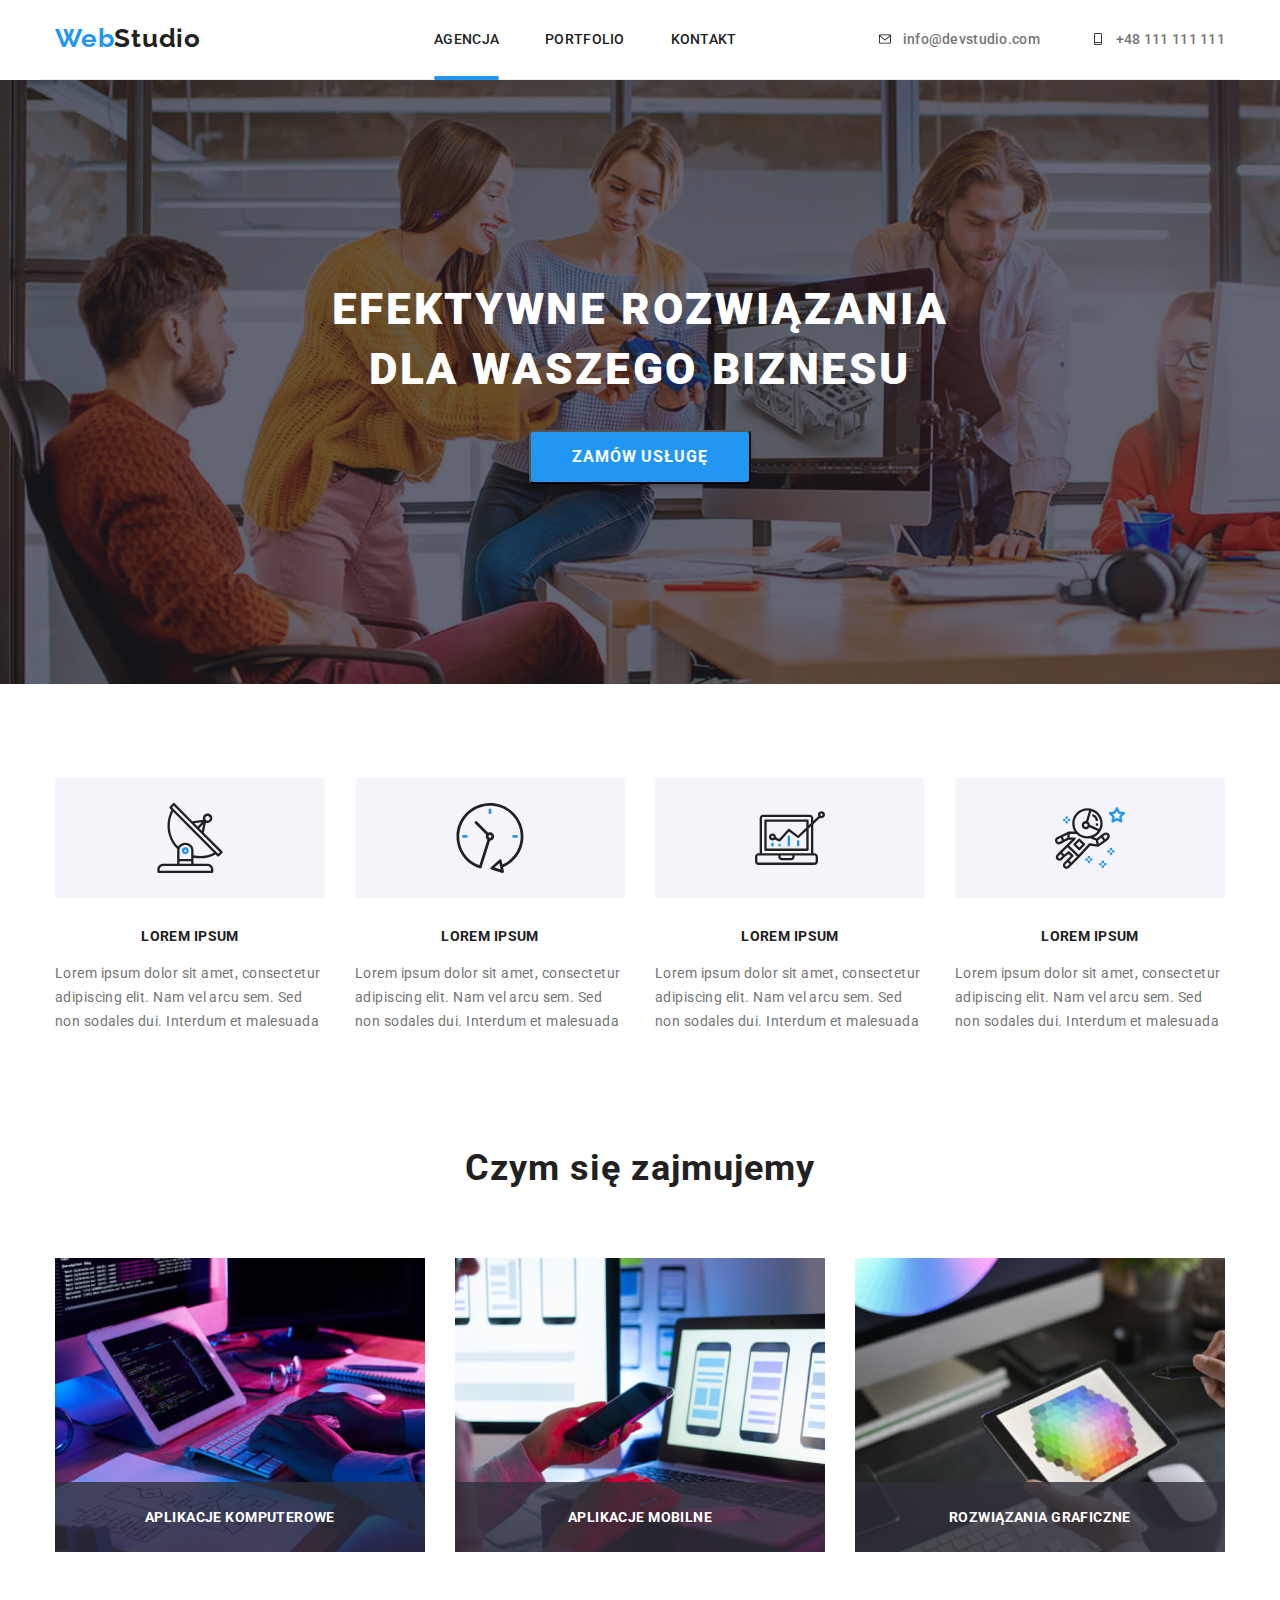
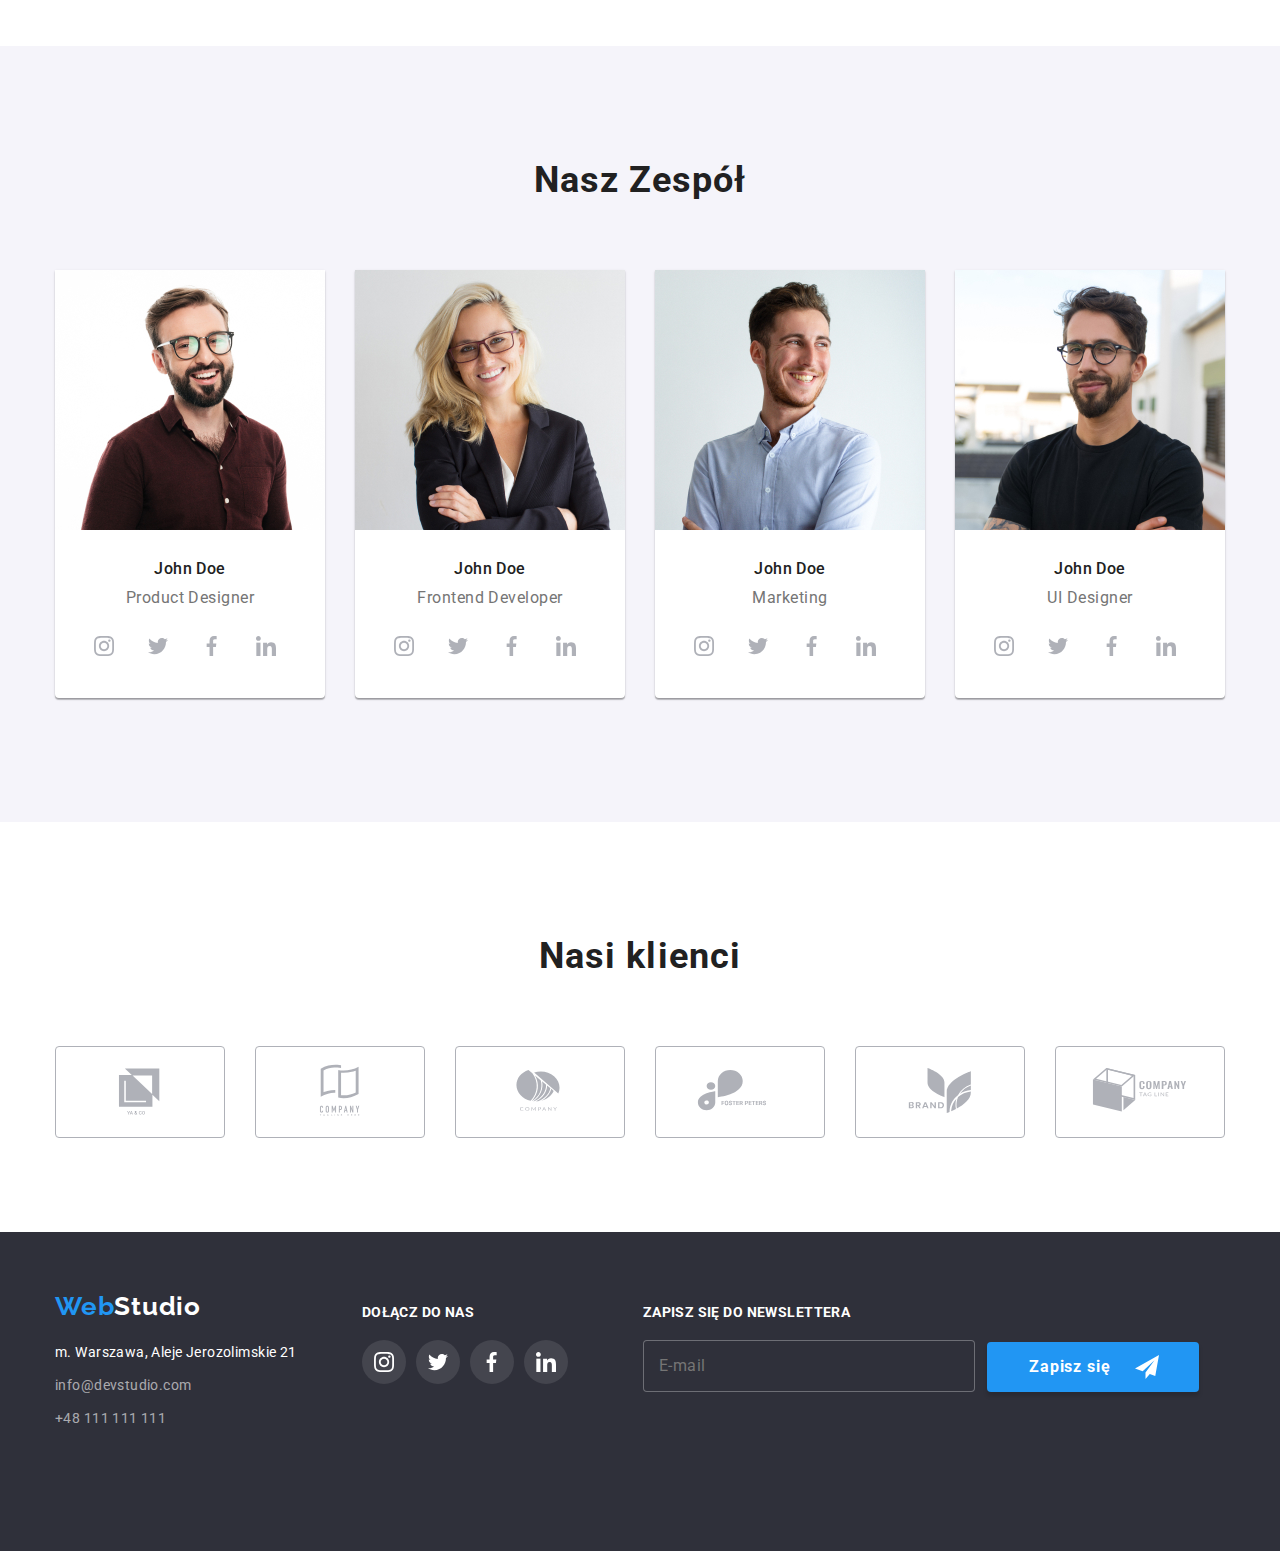
==== commit 413a8d6d: "porfolio" ====
--- a/index.html
+++ b/index.html
@@ -59,7 +59,7 @@
           <nav class="navigation__mobile">
             <ul class="navigation__list--mobile list">
               <li class="navigation__item--mobile">
-                <a class="navigation__link--mobile" href="index.html">Agencja</a>
+                <a class="navigation__link--mobile navigation__link--color" href="index.html">Agencja</a>
               </li>
               <li class="navigation__item--mobile">
                 <a class="navigation__link--mobile" href="portfolio.html">Portfolio</a>
--- a/css/main.min.css
+++ b/css/main.min.css
@@ -1,2 +1,2 @@
-:root{--main-color-bla: #212121;--secondary-color-blu: #2196f3;--third-color-whi: #ffffff;--four-color-gre: #757575;--fifth-color-dgrey: #2F303A;--main-font: 'Roboto', sans-serif;--secondary-font: 'Raleway', sans-serif}body{font-family:var(--main-font);color:var(--main-color-bla);max-width:1600px}h1,h2,h3,h4,h5,h6{margin:0}ul,ol{padding:0;margin:0}p{margin:0;padding:0}img{display:block}.list{list-style:none}.link{text-decoration:none}@media screen and (min-width: 1200px){body{margin:0 auto}}.container{max-width:100%;padding:0 15px}.section{padding-top:94px;padding-bottom:94px}.headline{font-weight:700;font-size:36px;line-height:1.667;text-align:center;letter-spacing:0.03em;padding:10px;margin-bottom:50px}.tophead{padding-top:24px;padding-bottom:25px;border-bottom:1px solid #ececec;display:flex;flex-direction:row;justify-content:space-between;align-items:center}@media screen and (min-width: 1200px){.container{max-width:1200px;margin:0 auto}}.logo{color:var(--main-color-bla);padding-right:93px;font-family:var(--secondary-font);font-weight:700;font-size:26px;letter-spacing:0.03em;text-decoration:none;text-align:center}.logo--web{color:var(--secondary-color-blu)}.logo--bottom{color:var(--third-color-whi);padding:60px 0 20px}@media screen and (min-width: 768px) and (max-width: 1199px){.logo{padding-right:83px}}@media screen and (min-width: 1200px){.logo{text-align:left}}.bottom{background:var(--fifth-color-dgrey);padding-bottom:60px}.bottom__box{display:flex;flex-direction:column}.bottom__left{display:flex;flex-direction:column}.bottom__center{display:flex;flex-direction:column}.bottom__join{font-weight:700;font-size:14px;line-height:16px;letter-spacing:0.03em;text-transform:uppercase;color:#ffffff;margin-bottom:20px;text-align:center;margin-top:60px}@media screen and (min-width: 1200px){.bottom__box{flex-direction:row}.bottom__center{margin-left:65px}.bottom__right{margin-left:65px}.bottom__join{margin-top:72px;text-align:left}}@media screen and (min-width: 768px) and (max-width: 1199px){.bottom__tablet{display:flex;flex-direction:row;justify-content:space-around}}.navigation{display:none}.navigation__mobile{display:flex;flex-direction:column}.navigation__list{display:flex;align-items:center}.navigation__list--mobile{display:flex;flex-direction:column}.navigation__item{position:relative}.navigation__item:not(:last-child){margin-right:46px}.navigation__link{color:var(--main-color-bla);font-weight:500;font-size:14px;line-height:1.143;letter-spacing:0.02em;text-decoration:none;transition:color 250ms cubic-bezier(0.4, 0, 0.2, 1)}.navigation__link:hover,.navigation__link:focus{color:var(--secondary-color-blu)}.navigation__link--mobile{text-decoration:none;color:var(--main-color-bla);font-family:'Roboto';font-weight:500;font-size:40px;line-height:1.175;letter-spacing:0.02em}.navigation__underline::after{position:absolute;content:'';width:100%;height:4px;background-color:#2196f3;bottom:-32px;left:0;border-radius:2px}.navigation__item--mobile{margin-bottom:36px}@media screen and (min-width: 768px){.navigation{display:flex}.mobile-menu__button{display:none}}.address__top{display:none;font-weight:500;font-size:14px;font-style:normal;line-height:1.143;letter-spacing:0.02em;color:var(--four-color-gre);text-decoration:none;align-items:center;transition-property:color, fill;transition-duration:250ms;transition-timing-function:cubic-bezier(0.4, 0, 0.2, 1)}.address__top:hover,.address__top:focus{color:var(--secondary-color-blu);fill:var(--secondary-color-blu)}.address__top--mail{margin-right:50px;margin-left:auto}.address__top--list{display:flex;flex-direction:row}.adress__icon{margin-right:10px}.address__bottom{font-size:14px;font-style:normal;line-height:171%;letter-spacing:0.03em;color:var(--third-color-whi);text-decoration:none;transition:color 250ms cubic-bezier(0.4, 0, 0.2, 1)}.address__bottom:hover,.address__bottom:focus{color:var(--secondary-color-blu)}.address__bottom--grey{color:rgba(255,255,255,0.6)}.adress__item{text-align:center}.adress__item:not(:first-of-type){margin-top:9px}.adress__item--mobile-tel{font-weight:500;font-size:28px;letter-spacing:0.02em}.adress__item--mobile-mail{font-weight:500;font-size:24px;letter-spacing:0.02em;margin-top:32px}.adress__mobile--blue{color:var(--secondary-color-blu)}.adress__mobile--grey{color:var(--four-color-gre)}@media screen and (min-width: 768px){.address__top{display:flex}}@media screen and (min-width: 768px) and (max-width: 1200px){.address__top--list{flex-direction:column}}@media screen and (min-width: 1200px){.address__top--list{flex-direction:row}}@media screen and (min-width: 768px) and (max-width: 1200px){.address__top--mail{margin-right:15px;margin-bottom:10px}}@media screen and (min-width: 1200px){.adress__item{text-align:left}}.order{align-items:center;background-repeat:no-repeat;background-size:cover;max-width:100vw}.order__button{background:var(--secondary-color-blu);box-shadow:0px 4px 4px rgba(0,0,0,0.15);border-radius:4px;font-style:normal;font-weight:700;font-size:16px;line-height:1.875;letter-spacing:0.06em;color:var(--third-color-whi);cursor:pointer;margin-top:30px;padding:10px 41px}.order__effect{display:flex;flex-direction:column;align-items:center;padding:200px 0;background-repeat:no-repeat;background-size:cover;background-image:linear-gradient(rgba(47,48,58,0.4), rgba(47,48,58,0.4)),url("../images/background/order-mobile.jpg")}.order__title{font-weight:900;font-size:26px;line-height:1.36;text-align:center;letter-spacing:0.06em;text-transform:uppercase;color:var(--third-color-whi)}@media (min-device-pixel-ratio: 2), (min-resolution: 192dpi), (min-resolution: 2dppx){.order__effect{background-image:linear-gradient(rgba(47,48,58,0.4), rgba(47,48,58,0.4)),url("../images/background/order-mobile@2x.jpg")}}@media screen and (min-width: 768px) and (max-width: 1199px){.order__effect{background-image:linear-gradient(rgba(47,48,58,0.4), rgba(47,48,58,0.4)),url("../images/background/order-tablet.jpg")}}@media screen and (min-width: 768px) and (max-width: 1199px) and (min-device-pixel-ratio: 2), screen and (min-width: 768px) and (max-width: 1199px) and (-webkit-min-device-pixel-ratio: 2), screen and (min-width: 768px) and (max-width: 1199px) and (min-resolution: 192dpi), screen and (min-width: 768px) and (max-width: 1199px) and (min-resolution: 2dppx){.order__effect{background-image:linear-gradient(rgba(47,48,58,0.4), rgba(47,48,58,0.4)),url("../images/background/order-tablet@2x.jpg")}}@media screen and (min-width: 1200px){.order{background-image:linear-gradient(rgba(47,48,58,0.4), rgba(47,48,58,0.4)),url("../images/background/order-desktop.jpg")}}@media screen and (min-width: 1200px) and (min-device-pixel-ratio: 2), screen and (min-width: 1200px) and (-webkit-min-device-pixel-ratio: 2), screen and (min-width: 1200px) and (min-resolution: 192dpi), screen and (min-width: 1200px) and (min-resolution: 2dppx){.order{background-image:linear-gradient(rgba(47,48,58,0.4), rgba(47,48,58,0.4)),url("../images/background/order-desktop@2x.jpg")}}@media screen and (min-width: 1200px){.order__effect{background-image:none}}@media screen and (min-width: 1200px) and (min-device-pixel-ratio: 2), screen and (min-width: 1200px) and (-webkit-min-device-pixel-ratio: 2), screen and (min-width: 1200px) and (min-resolution: 192dpi), screen and (min-width: 1200px) and (min-resolution: 2dppx){.order__effect{background-image:none}}@media screen and (min-width: 1200px){.order__title{font-size:44px}}.about{display:none;flex-direction:column}.about__list{display:flex;flex-direction:row;justify-content:center}.about__item{position:relative}.about__item:not(:last-child){margin-right:30px}.about__description{position:absolute;display:flex;justify-content:center;bottom:0;font-weight:700;font-size:14px;line-height:16px;letter-spacing:0.03em;text-transform:uppercase;color:var(--third-color-whi);background-color:rgba(47,48,58,0.8);width:100%;padding:27px 0}@media screen and (min-width: 1200px){.about{display:flex}}.lorem{padding-bottom:0px}.lorem__list{display:flex;flex-direction:column;align-items:center}.lorem__box{background:#f5f4fa;border-radius:4px;margin-bottom:30px;display:flex;align-items:center;justify-content:center;padding-top:25px;padding-bottom:25px}.lorem__title{font-weight:700;font-size:14px;line-height:1.143;letter-spacing:0.03em;text-transform:uppercase;text-align:center}.lorem__text{font-size:14px;line-height:1.71;letter-spacing:0.03em;color:var(--four-color-gre)}.lorem__item{flex-basis:calc(100% / 2 - 30px)}@media screen and (min-width: 768px) and (max-width: 1199px){.lorem__list{display:flex;flex-wrap:wrap;flex-direction:row}.lorem__item{flex-basis:calc(100% / 2)}.lorem__item{margin-bottom:30px}.lorem__item:nth-child(2n+1){padding-right:15px}.lorem__item:nth-child(2n){padding-left:15px}}@media screen and (min-width: 1200px){.lorem__item:not(:last-child){margin-right:30px}}.team{background-color:#f5f4fa}.team__list{display:flex;flex-direction:column;align-items:center}.team__person{background-color:var(--third-color-whi);box-shadow:0px 1px 3px rgba(0,0,0,0.12),0px 1px 1px rgba(0,0,0,0.14),0px 2px 1px rgba(0,0,0,0.2);border-radius:0px 0px 4px 4px;margin-bottom:30px}.team__name{font-weight:500;font-size:16px;line-height:118%;letter-spacing:0.03em;text-align:center;margin-top:30px;margin-bottom:10px}.team__job{font-size:16px;line-height:118%;letter-spacing:0.03em;color:var(--four-color-gre);text-align:center;margin-bottom:16px}@media screen and (min-width: 768px) and (max-width: 1199px){.team__list{flex-direction:row;flex-wrap:wrap;gap:30px}}@media screen and (min-width: 768px) and (max-width: 1199px) and (min-width: 1200px){.team__list{flex-direction:row;justify-content:center}.team__person:not(:last-child){margin-right:30px}}.social{display:flex;flex-direction:row;justify-content:center}.social__link{display:flex;width:44px;height:44px;background-color:var(--third-color-whi);border-radius:50%;justify-content:center;align-items:center;margin-bottom:30px;margin-right:10px;fill:#afb1b8;transition-property:background-color, fill;transition-duration:250ms;transition-timing-function:cubic-bezier(0.4, 0, 0.2, 1)}.social__link:hover,.social__link:focus{background-color:var(--secondary-color-blu);fill:var(--third-color-whi)}.social__link--bottom{background-color:rgba(255,255,255,0.1);fill:var(--third-color-whi);transition:background-color 250ms cubic-bezier(0.4, 0, 0.2, 1)}.client{display:flex;align-items:center;justify-content:center}.client__list{display:flex;flex-direction:row;flex-wrap:wrap;justify-content:center;gap:30px}.client__link{display:flex;width:170px;height:92px;border:1px solid #afb1b8;box-sizing:border-box;border-radius:4px;justify-content:center;align-items:center;fill:#afb1b8;transition-property:border, fill;transition-duration:250ms;transition-timing-function:cubic-bezier(0.4, 0, 0.2, 1)}.client__link:hover,.client__link:focus{fill:var(--secondary-color-blu);border:1px solid var(--secondary-color-blu)}@media screen and (min-width: 1200px){.client__list{gap:unset;flex-wrap:nowrap}.client__item:not(:last-child){margin-right:30px}}@media screen and (min-width: 768px) and (max-width: 1199px){.client__list{justify-content:space-between}.client__link{width:226px;height:92px}}.newsletter{display:flex;align-items:center;flex-direction:column;text-align:center}.newsletter__join{font-weight:700;font-size:14px;letter-spacing:0.03em;text-transform:uppercase;color:#ffffff;display:flex;flex-direction:column;margin-top:60px;width:100%}.newsletter__lbl{padding:15px 16px;border:1px solid rgba(255,255,255,0.3);box-sizing:border-box;border-radius:4px;background-color:var(--fifth-color-dgrey);color:var(--four-color-gre);font-size:16px;line-height:125%;letter-spacing:0.03em;margin-top:20px;outline:none;padding-left:15px}.newsletter__lbl:not(:placeholder-shown){color:var(--third-color-whi);font-size:16px;line-height:125%;letter-spacing:0.03em;padding:15px}.newsletter__button{margin-left:12px;font-weight:700;font-size:16px;line-height:188%;display:flex;align-items:center;text-align:center;letter-spacing:0.06em;color:#ffffff;background-color:var(--secondary-color-blu);padding:10px 28px 10px 42px;border:none;box-shadow:0px 4px 4px rgba(0,0,0,0.15);border-radius:4px;cursor:pointer;margin-top:30px}.newsletter__icon{margin-left:24px}@media screen and (min-width: 1200px){.newsletter{flex-direction:row;align-items:flex-end;text-align:left}.newsletter__join{margin-top:72px}.newsletter__button{width:308px}}.menu{display:flex;flex-direction:row;justify-content:center}.menu__button{font-style:normal;font-weight:500;font-size:16px;line-height:162%;text-align:center;letter-spacing:0.03em;background:#f5f4fa;border-radius:4px;cursor:pointer;padding:6px 22px;margin-bottom:50px;border-style:none;transition-property:background, color, box-shadow;transition-duration:250ms;transition-timing-function:cubic-bezier(0.4, 0, 0.2, 1)}.menu__button:hover,.menu__button:focus{background:var(--secondary-color-blu);color:var(--third-color-whi);box-shadow:0px 3px 1px rgba(0,0,0,0.1),0px 1px 2px rgba(0,0,0,0.08),0px 2px 2px rgba(0,0,0,0.12)}.menu__item:not(:last-child){margin-right:8px}.portfolio{display:flex;flex-direction:row;justify-content:center;flex-wrap:wrap}.portfolio__item{border-bottom:1px solid #eeeeee;margin-bottom:30px;transition:box-shadow 250ms cubic-bezier(0.4, 0, 0.2, 1)}.portfolio__item:hover,.portfolio__item:focus{box-shadow:0px 1px 1px rgba(0,0,0,0.12),0px 4px 4px rgba(0,0,0,0.06),1px 4px 6px rgba(0,0,0,0.16)}.portfolio__item:not(:nth-child(3n)){margin-right:30px}.portfolio__img-box{position:relative;overflow:hidden}.portfolio__img-box:hover .portfolio__hidden-text{transform:translateY(0%)}.portfolio__hidden-text{display:flex;position:absolute;top:0;left:0;width:100%;height:100%;background-color:var(--secondary-color-blu);font-size:18px;line-height:156%;letter-spacing:0.03em;color:var(--third-color-whi);text-align:left;align-items:center;padding-left:24px;padding-right:45px;transform:translateY(100%);transition:transform 250ms cubic-bezier(0.4, 0, 0.2, 1)}.portfolio__name{font-weight:700;font-size:18px;line-height:2;letter-spacing:0.06em;padding-left:24px;padding-top:20px;color:var(--main-color-bla)}.portfolio__type{font-size:16px;line-height:1.888;letter-spacing:0.03em;padding-left:24px;padding-bottom:20px;color:var(--four-color-gre)}.backdrop{position:fixed;left:0;top:0;width:100%;height:100%;opacity:100%;background-color:rgba(0,0,0,0.2);transition:opacity 250ms cubic-bezier(0.075, 0.82, 0.165, 1)}.modal{position:absolute;top:50%;left:50%;transform:translate(-50%, -50%);min-height:581px;width:90vw;border-radius:4px;background-color:var(--third-color-whi);transition:transform 250ms cubic-bezier(0.075, 0.82, 0.165, 1)}.is-hidden{opacity:0;pointer-events:none}.backdrop.is-hidden .modal{position:absolute;top:50%;left:50%;transform:translateY(100%)}.close-btn{position:absolute;top:8px;right:8px;width:30px;height:30px;border-style:none;background-color:var(--third-color-whi);cursor:pointer}.close-btn__img{position:absolute;top:0px;right:0px}@media screen and (min-width: 768px) and (max-width: 1199px){.modal{width:450px}}@media screen and (min-width: 1200px){.modal{width:528px}}.contact-form{display:flex;flex-direction:column;padding:40px;text-align:left}.contact-form__leave{text-align:center;font-weight:700;font-size:20px;line-height:115%;text-align:center;letter-spacing:0.03em;color:#212121}.contact-form__label-input{display:flex;flex-direction:column;font-size:12px;line-height:1.16;letter-spacing:0.01em;color:var(--four-color-gre);width:100%;margin-top:10px}.contact-form__inside-text{font-size:16px;width:100%;padding:12px 0px 12px 42px;border-style:none;border:1px solid rgba(33,33,33,0.2);border-radius:4px;outline:none;transition:border-color 250ms cubic-bezier(0.4, 0, 0.2, 1)}.contact-form__inside-text:focus,.contact-form__inside-textarea:focus{border:1px solid var(--secondary-color-blu)}.contact-form__inside-textarea{letter-spacing:0.01em;color:var(--four-color-gre);padding:12px 16px;resize:none;width:100%;border:1px solid rgba(33,33,33,0.2);border-radius:4px;outline:none;transition:border-color 250ms cubic-bezier(0.4, 0, 0.2, 1)}.contact-form__inside-textarea::placeholder{color:rgba(117,117,117,0.5)}.contact-form__label-icon{position:absolute;top:auto;left:0;color:currentColor;margin:0 12px;fill:var(--main-color-bla);transition:fill 250ms cubic-bezier(0.4, 0, 0.2, 1)}.contact-form__label-box{display:flex;position:relative;flex-direction:row;align-items:center;justify-content:center;margin-top:4px}.contact-form__label-box:focus-within .contact-form__label-icon{fill:var(--secondary-color-blu)}.contact-form__button{font-weight:700;font-size:16px;line-height:188%;letter-spacing:0.06em;color:#ffffff;padding:10px 76px;background:var(--secondary-color-blu);box-shadow:0px 4px 4px rgba(0,0,0,0.15);border-radius:4px;border-style:none;cursor:pointer}.checkbox{opacity:0;position:absolute}.checkbox__statement{display:flex;position:relative;margin-top:20px;margin-bottom:30px;padding-left:37px;cursor:pointer;font-size:14px;line-height:171%;color:var(--four-color-gre)}.checkbox__statement::before{content:'';width:16px;height:16px;border:1px solid black;position:absolute;text-align:right;left:14px;bottom:4px;background-color:var(--third-color-whi);border-radius:2px}.checkbox:checked+.checkbox__statement::before{border:0.01px solid var(--secondary-color-blu);background-color:var(--secondary-color-blu);background-image:url(../images/check.svg);background-repeat:no-repeat;background-position:center;transition-property:border, background-color;transition-duration:250ms;transition-timing-function:cubic-bezier(0.4, 0, 0.2, 1)}.checkbox__policy{color:var(--secondary-color-blu)}.mobile-menu{display:flex;flex-direction:column;position:fixed;z-index:100;left:0;top:0;width:100vw;height:100vh;background-color:var(--third-color-whi);padding:48px 40px;opacity:1;visibility:visible;pointer-events:auto}.mobile-menu--inside{display:flex;flex-direction:column;justify-content:space-between;height:100vh}.is-open{opacity:0;visibility:hidden;pointer-events:none}.mobile-menu__button{background-color:transparent;border-style:none}.mobile-menu__icon{fill:var(--main-color-bla)}.mobile-menu__button:hover .mobile-menu__icon{fill:var(--secondary-color-blu)}.mobile-menu__button:focus .mobile-menu__icon{fill:var(--secondary-color-blu)}.mobile-close__icon{position:absolute;top:25px;right:25px;width:30px;height:30px;border-style:none;background-color:var(--third-color-whi);cursor:pointer}.mobile-menu__list{display:flex;flex-direction:row}.mobile-menu__item:not(:last-child){margin-right:10px;padding-right:10px;border-right:1px solid #21212133}.mobile-menu__link{font-style:normal;font-weight:500;font-size:18px;color:var(--secondary-color-blu)}@media screen and (min-width: 768px){.mobile-menu__button{display:none}}
+:root{--main-color-bla: #212121;--secondary-color-blu: #2196f3;--third-color-whi: #ffffff;--four-color-gre: #757575;--fifth-color-dgrey: #2F303A;--main-font: 'Roboto', sans-serif;--secondary-font: 'Raleway', sans-serif}body{font-family:var(--main-font);color:var(--main-color-bla);max-width:1600px}h1,h2,h3,h4,h5,h6{margin:0}ul,ol{padding:0;margin:0}p{margin:0;padding:0}img{display:block;max-width:100%;height:auto}.list{list-style:none}.link{text-decoration:none}@media screen and (min-width: 1200px){body{margin:0 auto}}.container{max-width:100%;padding:0 15px}.section{padding-top:94px;padding-bottom:94px}.headline{font-weight:700;font-size:36px;line-height:1.667;text-align:center;letter-spacing:0.03em;padding:10px;margin-bottom:50px}.tophead{padding-top:24px;padding-bottom:25px;border-bottom:1px solid #ececec;display:flex;flex-direction:row;justify-content:space-between;align-items:center}@media screen and (min-width: 1200px){.container{max-width:1200px;margin:0 auto}}.logo{color:var(--main-color-bla);padding-right:93px;font-family:var(--secondary-font);font-weight:700;font-size:26px;letter-spacing:0.03em;text-decoration:none;text-align:center}.logo--web{color:var(--secondary-color-blu)}.logo--bottom{color:var(--third-color-whi);padding:60px 0 20px}@media screen and (min-width: 768px) and (max-width: 1199px){.logo{padding-right:83px}.logo.logo--bottom{padding-right:0px}}@media screen and (min-width: 1200px){.logo{text-align:left}}.bottom{background:var(--fifth-color-dgrey);padding-bottom:60px}.bottom__box{display:flex;flex-direction:column}.bottom__left{display:flex;flex-direction:column}.bottom__center{display:flex;flex-direction:column}.bottom__join{font-weight:700;font-size:14px;line-height:16px;letter-spacing:0.03em;text-transform:uppercase;color:#ffffff;margin-bottom:20px;text-align:center;margin-top:60px}@media screen and (min-width: 1200px){.bottom__box{flex-direction:row}.bottom__center{margin-left:65px}.bottom__right{margin-left:65px}.bottom__join{margin-top:72px;text-align:left}}@media screen and (min-width: 768px) and (max-width: 1199px){.bottom__tablet{display:flex;flex-direction:row;justify-content:space-around}}@media screen and (min-width: 1200px){.bottom__tablet{display:flex}}.navigation{display:none}.navigation__mobile{display:flex;flex-direction:column}.navigation__list{display:flex;align-items:center}.navigation__list--mobile{display:flex;flex-direction:column}.navigation__item{position:relative}.navigation__item:not(:last-child){margin-right:46px}.navigation__link{color:var(--main-color-bla);font-weight:500;font-size:14px;line-height:1.143;letter-spacing:0.02em;text-decoration:none;transition:color 250ms cubic-bezier(0.4, 0, 0.2, 1)}.navigation__link:hover,.navigation__link:focus{color:var(--secondary-color-blu)}.navigation__link--mobile{text-decoration:none;color:var(--main-color-bla);font-family:'Roboto';font-weight:500;font-size:40px;line-height:1.175;letter-spacing:0.02em}.navigation__link--color{color:var(--secondary-color-blu)}.navigation__underline::after{position:absolute;content:'';width:100%;height:4px;background-color:#2196f3;bottom:-32px;left:0;border-radius:2px}.navigation__item--mobile{margin-bottom:36px}@media screen and (min-width: 768px){.navigation{display:flex}.mobile-menu__button{display:none}}.address__top{display:none;font-weight:500;font-size:14px;font-style:normal;line-height:1.143;letter-spacing:0.02em;color:var(--four-color-gre);text-decoration:none;align-items:center;transition-property:color, fill;transition-duration:250ms;transition-timing-function:cubic-bezier(0.4, 0, 0.2, 1)}.address__top:hover,.address__top:focus{color:var(--secondary-color-blu);fill:var(--secondary-color-blu)}.address__top--mail{margin-right:50px;margin-left:auto}.address__top--list{display:flex;flex-direction:row}.adress__icon{margin-right:10px}.address__bottom{font-size:14px;font-style:normal;line-height:171%;letter-spacing:0.03em;color:var(--third-color-whi);text-decoration:none;transition:color 250ms cubic-bezier(0.4, 0, 0.2, 1)}.address__bottom:hover,.address__bottom:focus{color:var(--secondary-color-blu)}.address__bottom--grey{color:rgba(255,255,255,0.6)}.adress__item{text-align:center}.adress__item:not(:first-of-type){margin-top:9px}.adress__item--mobile-tel{font-weight:500;font-size:28px;letter-spacing:0.02em}.adress__item--mobile-mail{font-weight:500;font-size:24px;letter-spacing:0.02em;margin-top:32px}.adress__mobile--blue{color:var(--secondary-color-blu)}.adress__mobile--grey{color:var(--four-color-gre)}@media screen and (min-width: 768px){.address__top{display:flex}}@media screen and (min-width: 768px) and (max-width: 1200px){.address__top--list{flex-direction:column}}@media screen and (min-width: 1200px){.address__top--list{flex-direction:row}}@media screen and (min-width: 768px) and (max-width: 1200px){.address__top--mail{margin-right:15px;margin-bottom:10px}}@media screen and (min-width: 1200px){.adress__item{text-align:left}}.order{align-items:center;background-repeat:no-repeat;background-size:cover;max-width:100vw}.order__button{background:var(--secondary-color-blu);box-shadow:0px 4px 4px rgba(0,0,0,0.15);border-radius:4px;font-style:normal;font-weight:700;font-size:16px;line-height:1.875;letter-spacing:0.06em;color:var(--third-color-whi);cursor:pointer;margin-top:30px;padding:10px 41px}.order__effect{display:flex;flex-direction:column;align-items:center;padding:200px 0;background-repeat:no-repeat;background-size:cover;background-image:linear-gradient(rgba(47,48,58,0.4), rgba(47,48,58,0.4)),url("../images/background/order-mobile.jpg")}.order__title{font-weight:900;font-size:26px;line-height:1.36;text-align:center;letter-spacing:0.06em;text-transform:uppercase;color:var(--third-color-whi)}@media (min-device-pixel-ratio: 2), (min-resolution: 192dpi), (min-resolution: 2dppx){.order__effect{background-image:linear-gradient(rgba(47,48,58,0.4), rgba(47,48,58,0.4)),url("../images/background/order-mobile@2x.jpg")}}@media screen and (min-width: 768px) and (max-width: 1199px){.order__effect{background-image:linear-gradient(rgba(47,48,58,0.4), rgba(47,48,58,0.4)),url("../images/background/order-tablet.jpg")}}@media screen and (min-width: 768px) and (max-width: 1199px) and (min-device-pixel-ratio: 2), screen and (min-width: 768px) and (max-width: 1199px) and (-webkit-min-device-pixel-ratio: 2), screen and (min-width: 768px) and (max-width: 1199px) and (min-resolution: 192dpi), screen and (min-width: 768px) and (max-width: 1199px) and (min-resolution: 2dppx){.order__effect{background-image:linear-gradient(rgba(47,48,58,0.4), rgba(47,48,58,0.4)),url("../images/background/order-tablet@2x.jpg")}}@media screen and (min-width: 1200px){.order{background-image:linear-gradient(rgba(47,48,58,0.4), rgba(47,48,58,0.4)),url("../images/background/order-desktop.jpg")}}@media screen and (min-width: 1200px) and (min-device-pixel-ratio: 2), screen and (min-width: 1200px) and (-webkit-min-device-pixel-ratio: 2), screen and (min-width: 1200px) and (min-resolution: 192dpi), screen and (min-width: 1200px) and (min-resolution: 2dppx){.order{background-image:linear-gradient(rgba(47,48,58,0.4), rgba(47,48,58,0.4)),url("../images/background/order-desktop@2x.jpg")}}@media screen and (min-width: 1200px){.order__effect{background-image:none}}@media screen and (min-width: 1200px) and (min-device-pixel-ratio: 2), screen and (min-width: 1200px) and (-webkit-min-device-pixel-ratio: 2), screen and (min-width: 1200px) and (min-resolution: 192dpi), screen and (min-width: 1200px) and (min-resolution: 2dppx){.order__effect{background-image:none}}@media screen and (min-width: 1200px){.order__title{font-size:44px}}.about{display:none;flex-direction:column}.about__list{display:flex;flex-direction:row;justify-content:center}.about__item{position:relative}.about__item:not(:last-child){margin-right:30px}.about__description{position:absolute;display:flex;justify-content:center;bottom:0;font-weight:700;font-size:14px;line-height:16px;letter-spacing:0.03em;text-transform:uppercase;color:var(--third-color-whi);background-color:rgba(47,48,58,0.8);width:100%;padding:27px 0}@media screen and (min-width: 1200px){.about{display:flex}}.lorem{padding-bottom:0px}.lorem__list{display:flex;flex-direction:column;align-items:center}.lorem__box{background:#f5f4fa;border-radius:4px;margin-bottom:30px;display:flex;align-items:center;justify-content:center;padding-top:25px;padding-bottom:25px}.lorem__title{font-weight:700;font-size:14px;line-height:1.143;letter-spacing:0.03em;text-transform:uppercase;text-align:center}.lorem__text{font-size:14px;line-height:1.71;letter-spacing:0.03em;color:var(--four-color-gre)}.lorem__item{flex-basis:calc(100% / 2 - 30px)}@media screen and (min-width: 768px) and (max-width: 1199px){.lorem__list{display:flex;flex-wrap:wrap;flex-direction:row}.lorem__item{flex-basis:calc(100% / 2)}.lorem__item{margin-bottom:30px}.lorem__item:nth-child(2n+1){padding-right:15px}.lorem__item:nth-child(2n){padding-left:15px}}@media screen and (min-width: 1200px){.lorem__item:not(:last-child){margin-right:30px}}@media screen and (min-width: 1200px){.lorem__list{display:flex;flex-direction:row;justify-content:center;align-items:center}}.team{background-color:#f5f4fa}.team__list{display:flex;flex-direction:column;align-items:center}.team__person{background-color:var(--third-color-whi);box-shadow:0px 1px 3px rgba(0,0,0,0.12),0px 1px 1px rgba(0,0,0,0.14),0px 2px 1px rgba(0,0,0,0.2);border-radius:0px 0px 4px 4px;margin-bottom:30px}.team__name{font-weight:500;font-size:16px;line-height:118%;letter-spacing:0.03em;text-align:center;margin-top:30px;margin-bottom:10px}.team__job{font-size:16px;line-height:118%;letter-spacing:0.03em;color:var(--four-color-gre);text-align:center;margin-bottom:16px}@media screen and (min-width: 768px){.team__list{flex-direction:row;justify-content:center}}@media screen and (min-width: 768px) and (max-width: 1199px){.team__list{flex-wrap:wrap;gap:30px}.team__person:nth-child(2n){width:354px}}@media screen and (min-width: 1152px) and (max-width: 1199px){.team__person:nth-child(2n){margin-right:50px}}@media screen and (min-width: 1200px){.team__person:not(:last-child){margin-right:30px;flex-wrap:nowrap}.team__list{flex-wrap:nowrap;gap:0px}}.social{display:flex;flex-direction:row;justify-content:center}.social__link{display:flex;width:44px;height:44px;background-color:var(--third-color-whi);border-radius:50%;justify-content:center;align-items:center;margin-bottom:30px;margin-right:10px;fill:#afb1b8;transition-property:background-color, fill;transition-duration:250ms;transition-timing-function:cubic-bezier(0.4, 0, 0.2, 1)}.social__link:hover,.social__link:focus{background-color:var(--secondary-color-blu);fill:var(--third-color-whi)}.social__link--bottom{background-color:rgba(255,255,255,0.1);fill:var(--third-color-whi);transition:background-color 250ms cubic-bezier(0.4, 0, 0.2, 1)}.client{display:flex;align-items:center;justify-content:center}.client__list{display:flex;flex-direction:row;flex-wrap:wrap;justify-content:center;gap:30px}.client__link{display:flex;width:170px;height:92px;border:1px solid #afb1b8;box-sizing:border-box;border-radius:4px;justify-content:center;align-items:center;fill:#afb1b8;transition-property:border, fill;transition-duration:250ms;transition-timing-function:cubic-bezier(0.4, 0, 0.2, 1)}.client__link:hover,.client__link:focus{fill:var(--secondary-color-blu);border:1px solid var(--secondary-color-blu)}@media screen and (min-width: 1200px){.client__list{gap:unset;flex-wrap:nowrap}.client__item:not(:last-child){margin-right:30px}}@media screen and (min-width: 768px) and (max-width: 1199px){.client__list{justify-content:space-between}.client__link{width:226px;height:92px}.client__item{flex-basis:calc(100% / 4)}}.newsletter{display:flex;align-items:center;flex-direction:column;text-align:center}.newsletter__join{font-weight:700;font-size:14px;letter-spacing:0.03em;text-transform:uppercase;color:#ffffff;display:flex;flex-direction:column;margin-top:60px;width:100%}.newsletter__lbl{padding:15px 16px;border:1px solid rgba(255,255,255,0.3);box-sizing:border-box;border-radius:4px;background-color:var(--fifth-color-dgrey);color:var(--four-color-gre);font-size:16px;line-height:125%;letter-spacing:0.03em;margin-top:20px;outline:none;padding-left:15px}.newsletter__lbl:not(:placeholder-shown){color:var(--third-color-whi);font-size:16px;line-height:125%;letter-spacing:0.03em;padding:15px}.newsletter__button{margin-left:12px;font-weight:700;font-size:16px;line-height:188%;display:flex;align-items:center;text-align:center;letter-spacing:0.06em;color:#ffffff;background-color:var(--secondary-color-blu);padding:10px 28px 10px 42px;border:none;box-shadow:0px 4px 4px rgba(0,0,0,0.15);border-radius:4px;cursor:pointer;margin-top:30px}.newsletter__icon{margin-left:24px}@media screen and (min-width: 1200px){.newsletter{flex-direction:row;align-items:flex-end;text-align:left}.newsletter__join{margin-top:72px}.newsletter__button{width:308px}}.menu{display:flex;flex-direction:row;justify-content:center}.menu__button{font-style:normal;font-weight:500;font-size:16px;line-height:162%;text-align:center;letter-spacing:0.03em;background:#f5f4fa;border-radius:4px;cursor:pointer;padding:6px 22px;margin-bottom:50px;border-style:none;transition-property:background, color, box-shadow;transition-duration:250ms;transition-timing-function:cubic-bezier(0.4, 0, 0.2, 1)}.menu__button:hover,.menu__button:focus{background:var(--secondary-color-blu);color:var(--third-color-whi);box-shadow:0px 3px 1px rgba(0,0,0,0.1),0px 1px 2px rgba(0,0,0,0.08),0px 2px 2px rgba(0,0,0,0.12)}.menu__item:not(:last-child){margin-right:8px}@media screen and (min-width: 320px) and (max-width: 1199px){.menu{flex-wrap:wrap}}.portfolio{display:flex;flex-direction:row;justify-content:center;flex-wrap:wrap}.portfolio__item{border-bottom:1px solid #eeeeee;margin-bottom:30px;transition:box-shadow 250ms cubic-bezier(0.4, 0, 0.2, 1)}.portfolio__item:hover,.portfolio__item:focus{box-shadow:0px 1px 1px rgba(0,0,0,0.12),0px 4px 4px rgba(0,0,0,0.06),1px 4px 6px rgba(0,0,0,0.16)}.portfolio__img-box{position:relative;overflow:hidden}.portfolio__img-box:hover .portfolio__hidden-text{transform:translateY(0%)}.portfolio__hidden-text{display:flex;position:absolute;top:0;left:0;width:100%;height:100%;background-color:var(--secondary-color-blu);font-size:18px;line-height:156%;letter-spacing:0.03em;color:var(--third-color-whi);text-align:left;align-items:center;padding-left:24px;padding-right:45px;transform:translateY(100%);transition:transform 250ms cubic-bezier(0.4, 0, 0.2, 1)}.portfolio__name{font-weight:700;font-size:18px;line-height:2;letter-spacing:0.06em;padding-left:24px;padding-top:20px;color:var(--main-color-bla)}.portfolio__type{font-size:16px;line-height:1.888;letter-spacing:0.03em;padding-left:24px;padding-bottom:20px;color:var(--four-color-gre)}@media screen and (min-width: 768px) and (max-width: 1199px){.portfolio{justify-content:center;flex-basis:50%}.portfolio__item:not(:nth-child(3n)){margin-right:0px}.portfolio__item:not(:nth-child(2n)){margin-right:30px}.portfolio__item:last-child{margin-right:384px}}@media screen and (min-width: 1200px){.portfolio__item:not(:nth-child(3n)){margin-right:30px}}@media screen and (min-width: 1151px) and (max-width: 1199px){.portfolio{padding:0 50px}}@media screen and (min-width: 320px) and (max-width: 380px){.portfolio__hidden-text{font-size:15px}}.backdrop{position:fixed;left:0;top:0;width:100%;height:100%;opacity:100%;background-color:rgba(0,0,0,0.2);transition:opacity 250ms cubic-bezier(0.075, 0.82, 0.165, 1)}.modal{position:absolute;top:50%;left:50%;transform:translate(-50%, -50%);min-height:581px;width:90vw;border-radius:4px;background-color:var(--third-color-whi);transition:transform 250ms cubic-bezier(0.075, 0.82, 0.165, 1)}.is-hidden{opacity:0;pointer-events:none}.backdrop.is-hidden .modal{position:absolute;top:50%;left:50%;transform:translateY(100%)}.close-btn{position:absolute;top:8px;right:8px;width:30px;height:30px;border-style:none;background-color:var(--third-color-whi);cursor:pointer}.close-btn__img{position:absolute;top:0px;right:0px}@media screen and (min-width: 768px) and (max-width: 1199px){.modal{width:450px}}@media screen and (min-width: 1200px){.modal{width:528px}}.contact-form{display:flex;flex-direction:column;padding:40px;text-align:left}.contact-form__leave{text-align:center;font-weight:700;font-size:20px;line-height:115%;text-align:center;letter-spacing:0.03em;color:#212121}.contact-form__label-input{display:flex;flex-direction:column;font-size:12px;line-height:1.16;letter-spacing:0.01em;color:var(--four-color-gre);width:100%;margin-top:10px}.contact-form__inside-text{font-size:16px;width:100%;padding:12px 0px 12px 42px;border-style:none;border:1px solid rgba(33,33,33,0.2);border-radius:4px;outline:none;transition:border-color 250ms cubic-bezier(0.4, 0, 0.2, 1)}.contact-form__inside-text:focus,.contact-form__inside-textarea:focus{border:1px solid var(--secondary-color-blu)}.contact-form__inside-textarea{letter-spacing:0.01em;color:var(--four-color-gre);padding:12px 16px;resize:none;width:100%;border:1px solid rgba(33,33,33,0.2);border-radius:4px;outline:none;transition:border-color 250ms cubic-bezier(0.4, 0, 0.2, 1)}.contact-form__inside-textarea::placeholder{color:rgba(117,117,117,0.5)}.contact-form__label-icon{position:absolute;top:auto;left:0;color:currentColor;margin:0 12px;fill:var(--main-color-bla);transition:fill 250ms cubic-bezier(0.4, 0, 0.2, 1)}.contact-form__label-box{display:flex;position:relative;flex-direction:row;align-items:center;justify-content:center;margin-top:4px}.contact-form__label-box:focus-within .contact-form__label-icon{fill:var(--secondary-color-blu)}.contact-form__button{font-weight:700;font-size:16px;line-height:188%;letter-spacing:0.06em;color:#ffffff;padding:10px 76px;background:var(--secondary-color-blu);box-shadow:0px 4px 4px rgba(0,0,0,0.15);border-radius:4px;border-style:none;cursor:pointer}.checkbox{opacity:0;position:absolute}.checkbox__statement{display:flex;position:relative;margin-top:20px;margin-bottom:30px;padding-left:37px;cursor:pointer;font-size:14px;line-height:171%;color:var(--four-color-gre)}.checkbox__statement::before{content:'';width:16px;height:16px;border:1px solid black;position:absolute;text-align:right;left:14px;bottom:4px;background-color:var(--third-color-whi);border-radius:2px}.checkbox:checked+.checkbox__statement::before{border:0.01px solid var(--secondary-color-blu);background-color:var(--secondary-color-blu);background-image:url(../images/check.svg);background-repeat:no-repeat;background-position:center;transition-property:border, background-color;transition-duration:250ms;transition-timing-function:cubic-bezier(0.4, 0, 0.2, 1)}.checkbox__policy{color:var(--secondary-color-blu)}.mobile-menu{display:flex;flex-direction:column;position:fixed;z-index:100;left:0;top:0;width:100vw;height:100vh;background-color:var(--third-color-whi);padding:48px 40px;opacity:1;visibility:visible;pointer-events:auto}.mobile-menu--inside{display:flex;flex-direction:column;justify-content:space-between;height:100vh}.mobile-menu__button{background-color:transparent;border-style:none}.mobile-menu__icon{fill:var(--main-color-bla)}.mobile-menu__list{display:flex;flex-direction:row;flex-wrap:wrap}.mobile-menu__item:not(:last-child){margin-right:10px;padding-right:10px;border-right:1px solid #21212133;margin-bottom:10px}.mobile-menu__link{font-style:normal;font-weight:500;font-size:18px;color:var(--secondary-color-blu)}.mobile-menu__button:hover .mobile-menu__icon{fill:var(--secondary-color-blu)}.mobile-menu__button:focus .mobile-menu__icon{fill:var(--secondary-color-blu)}.mobile-close__icon{position:absolute;top:25px;right:25px;width:30px;height:30px;border-style:none;background-color:var(--third-color-whi);cursor:pointer}.is-open{opacity:0;visibility:hidden;pointer-events:none}@media screen and (min-width: 768px){__button{display:none}}
 /*# sourceMappingURL=main.min.css.map */